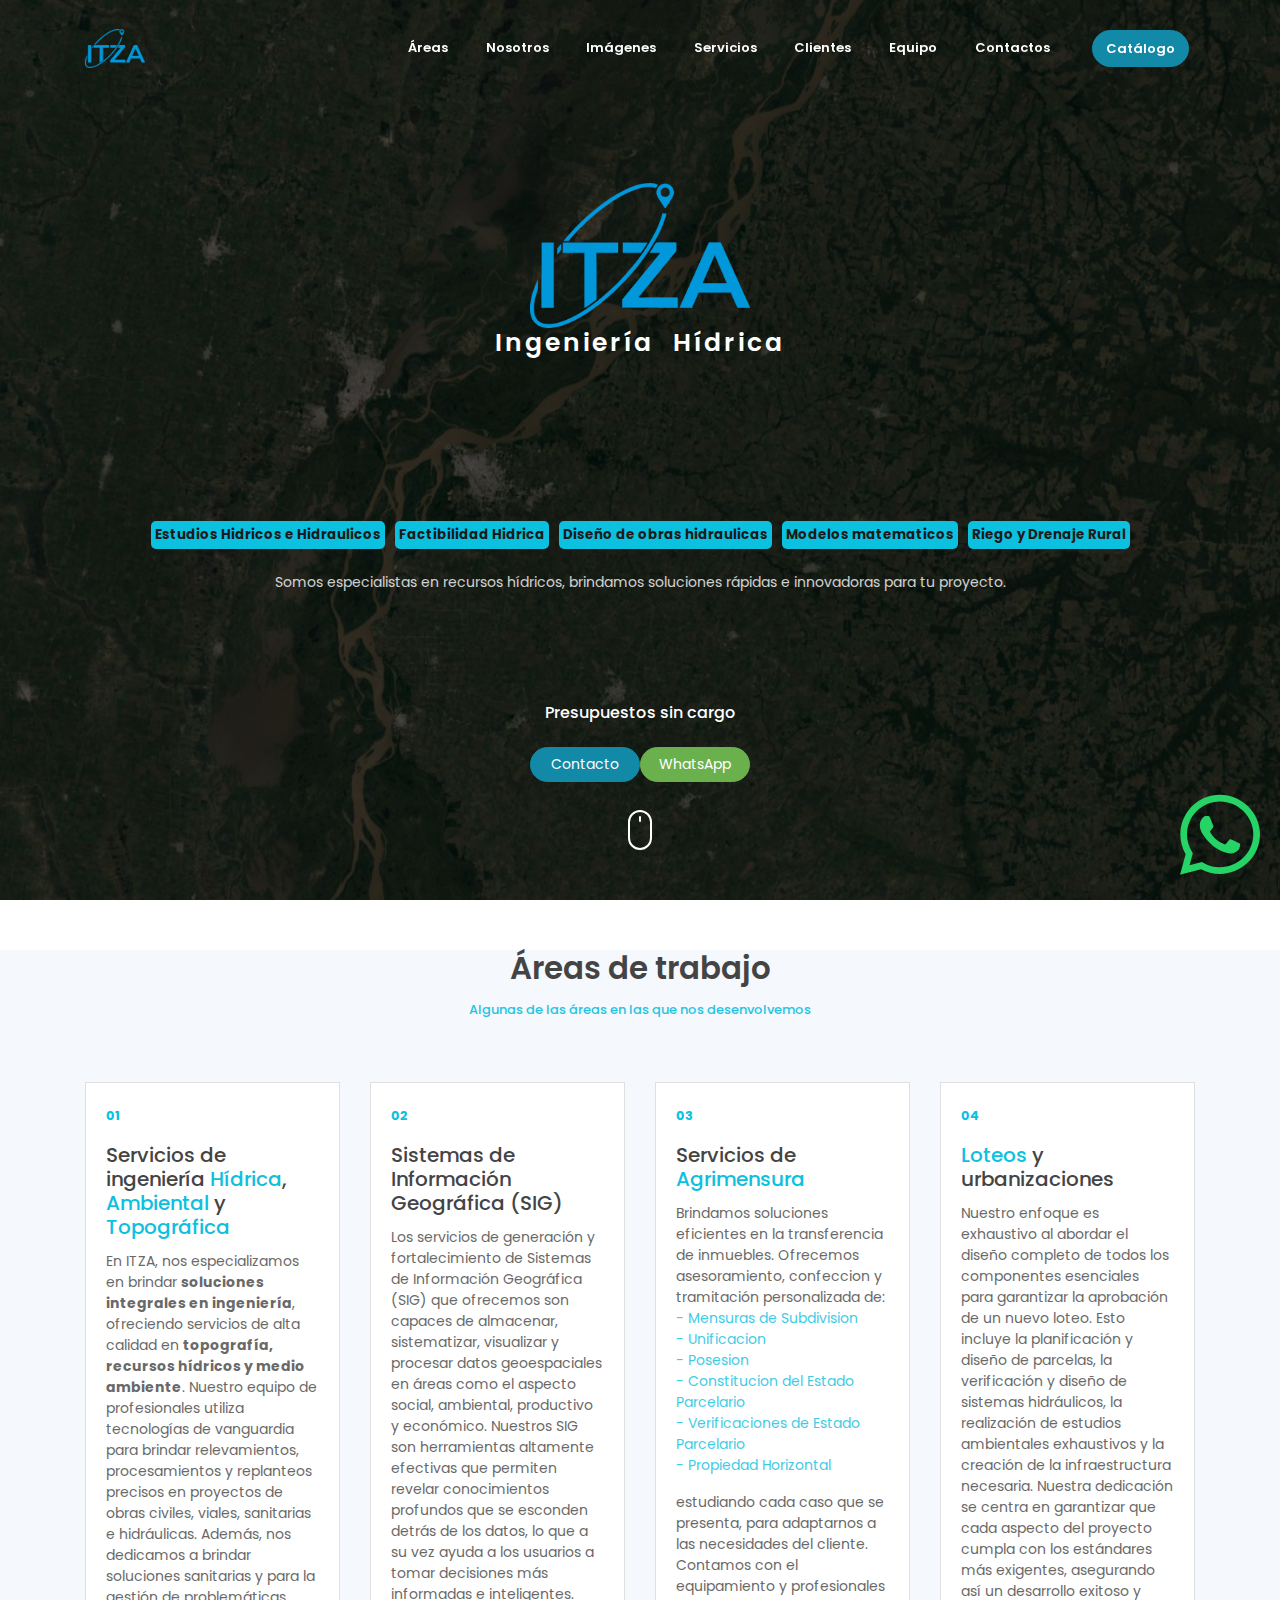
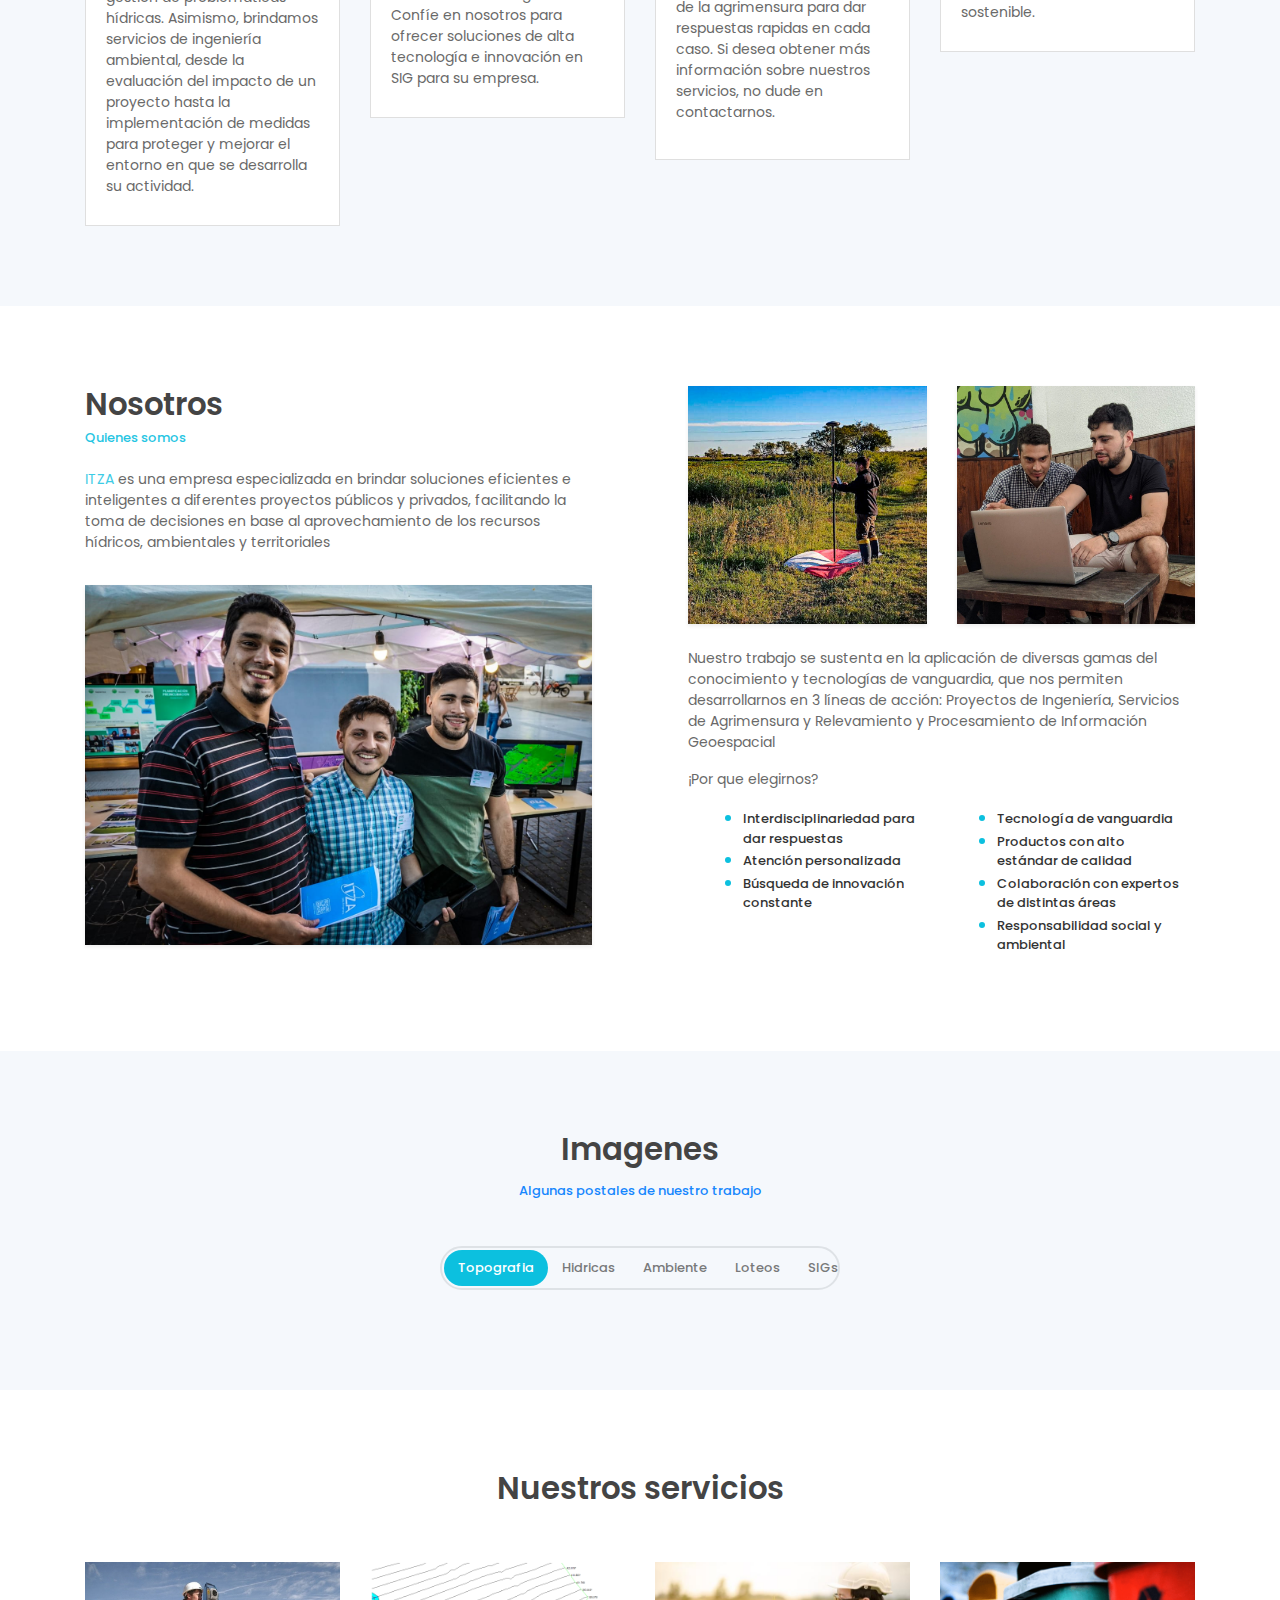
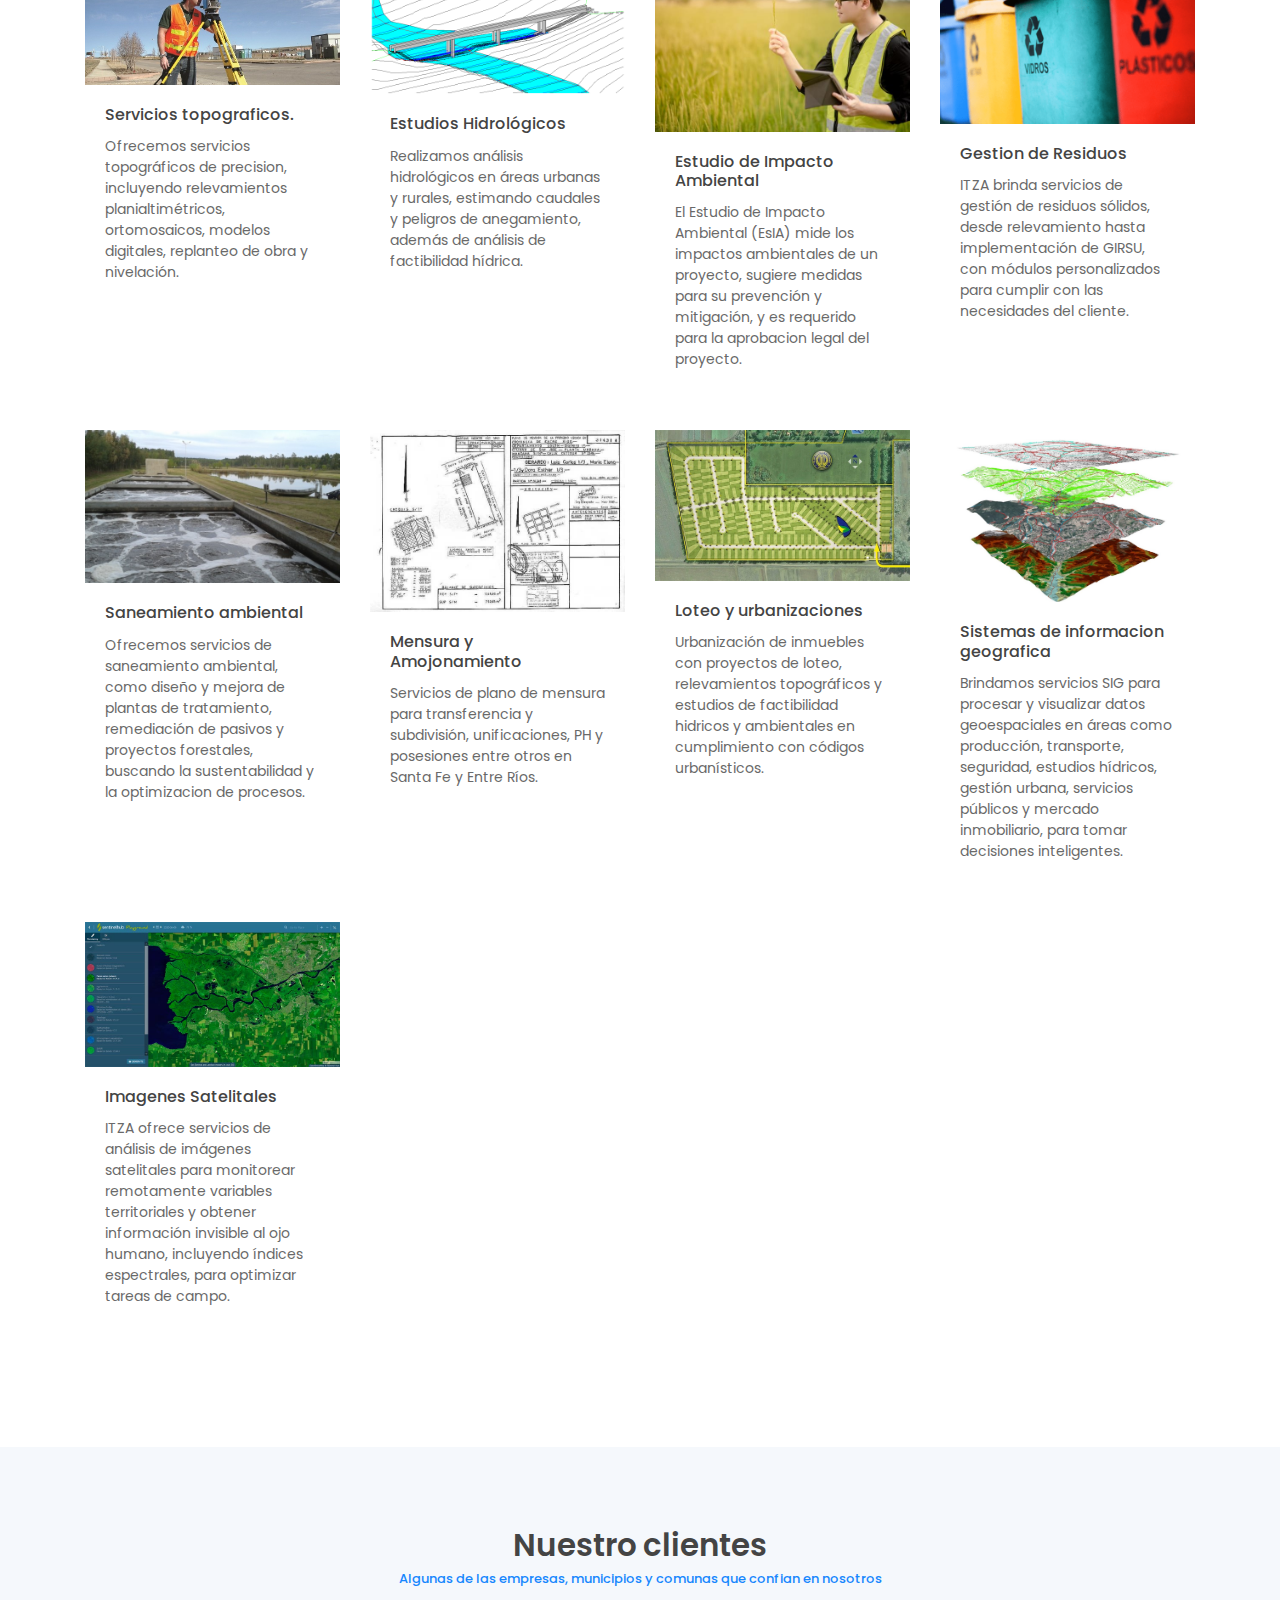
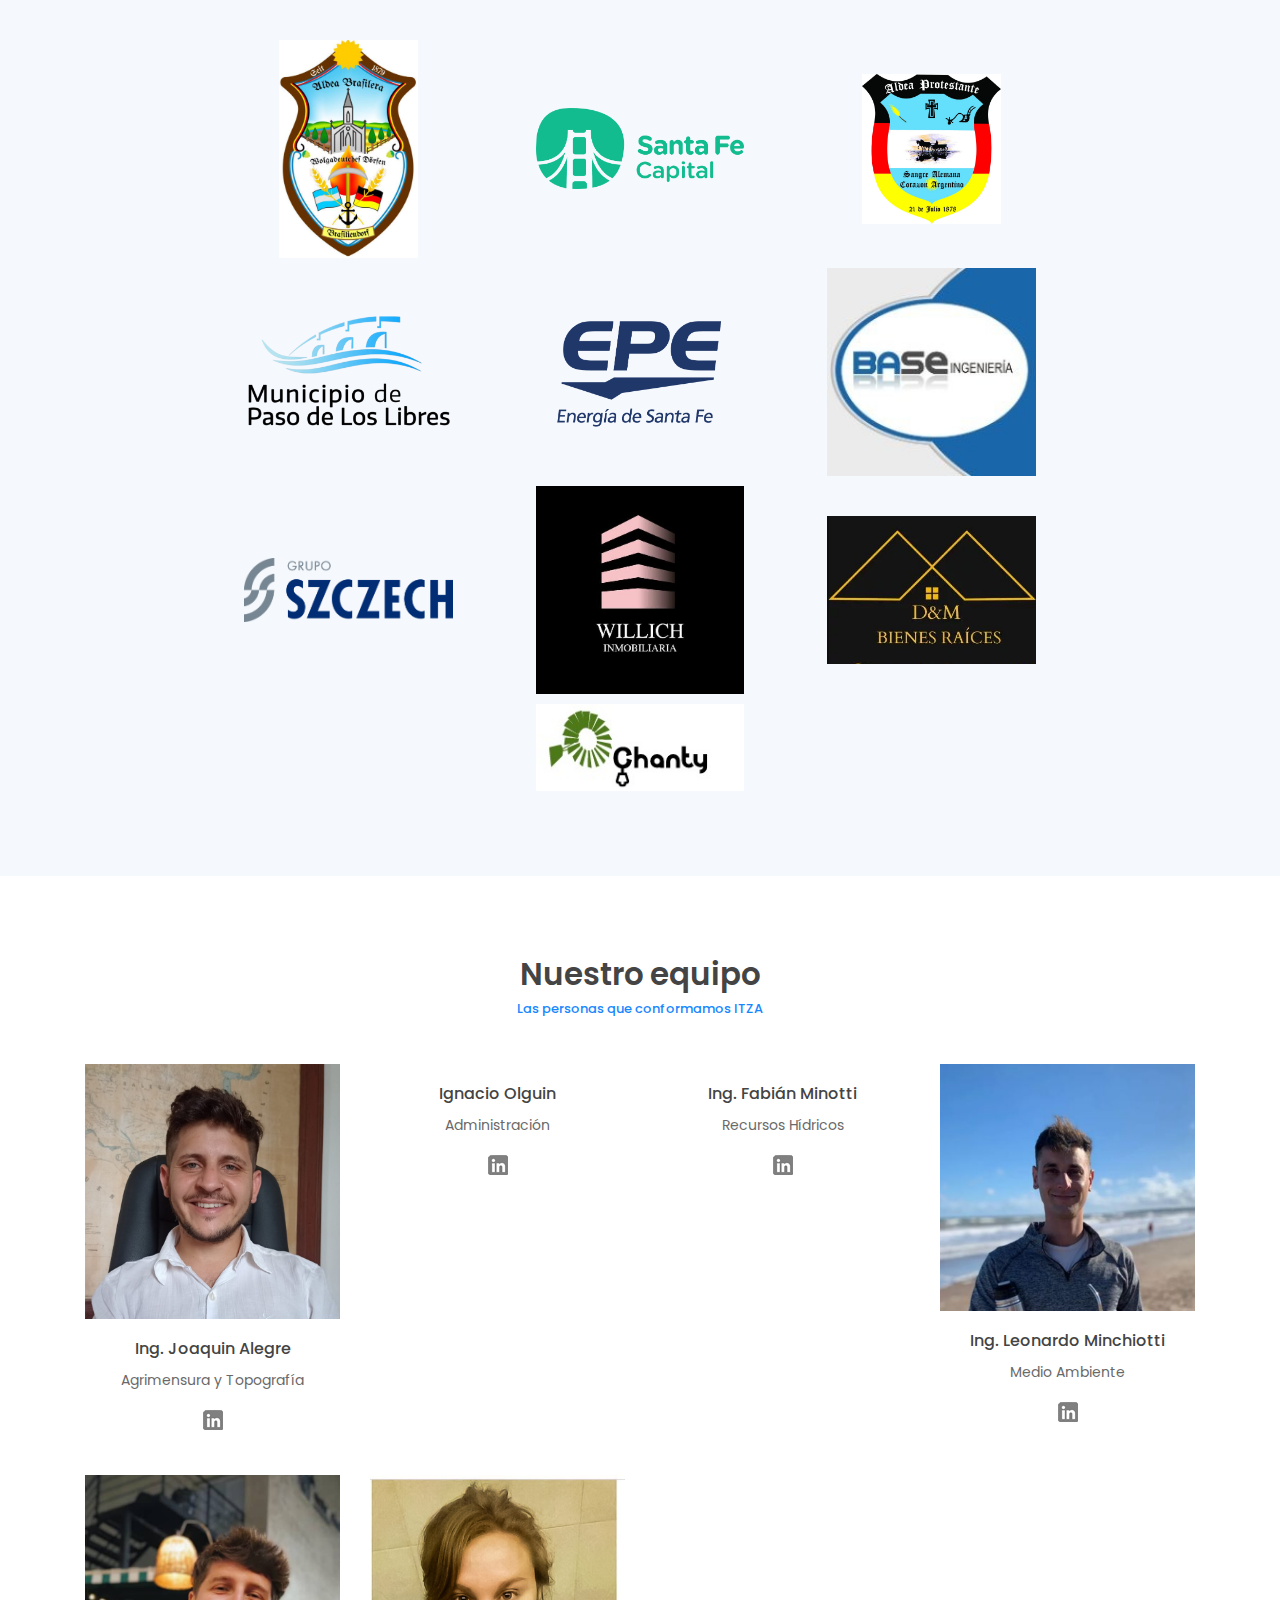
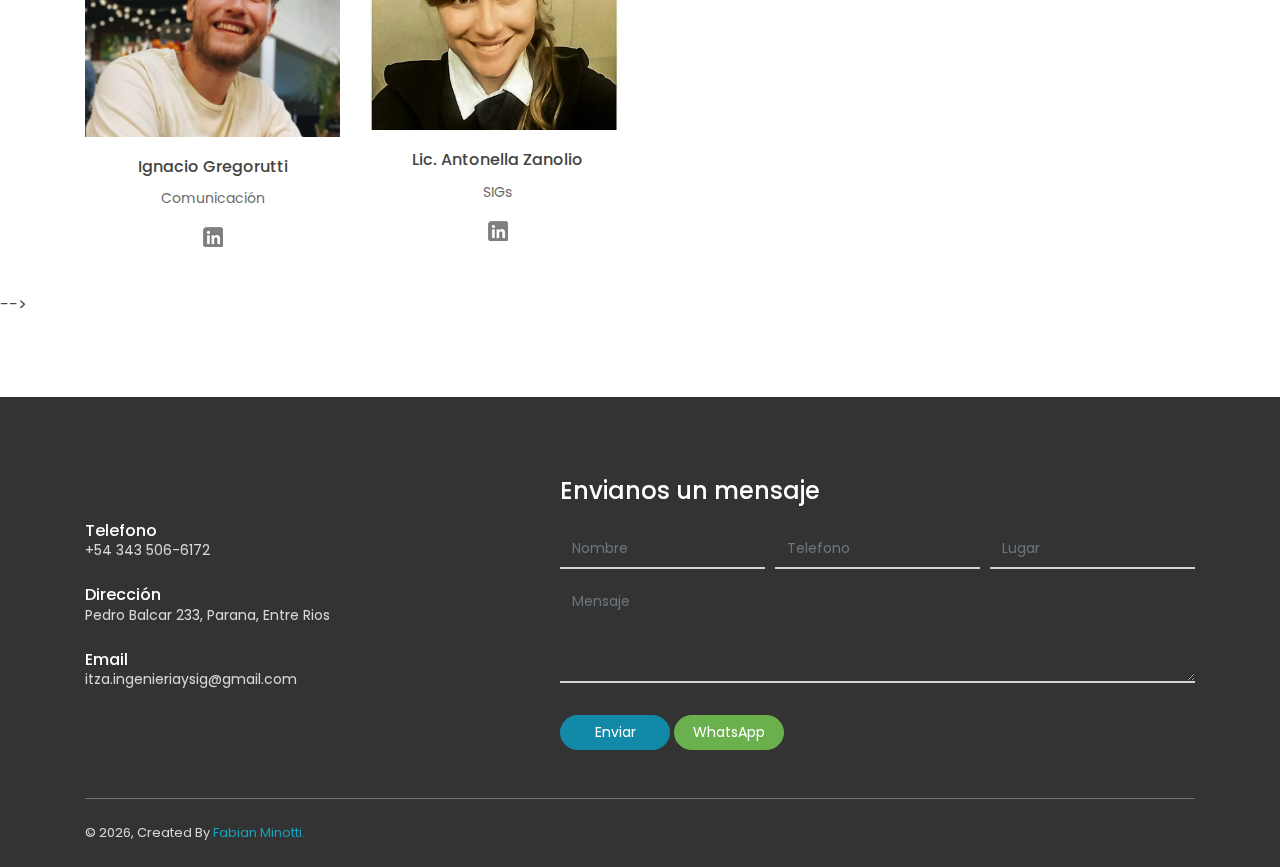
==== public_html/index_2.html @ 855856aa "landings agregadas" ====
<!DOCTYPE html>
<html lang="en">
<head>
    <!-- Google Tag Manager -->
<script>(function(w,d,s,l,i){w[l]=w[l]||[];w[l].push({'gtm.start':
    new Date().getTime(),event:'gtm.js'});var f=d.getElementsByTagName(s)[0],
    j=d.createElement(s),dl=l!='dataLayer'?'&l='+l:'';j.async=true;j.src=
    'https://www.googletagmanager.com/gtm.js?id='+i+dl;f.parentNode.insertBefore(j,f);
    })(window,document,'script','dataLayer','GTM-K4Q99W75');</script>
    <!-- End Google Tag Manager -->
	<meta charset="utf-8">
    <meta name="viewport" content="width=device-width, initial-scale=1, shrink-to-fit=no">
    <meta name="description" content="Start your development with LeadMark landing page.">
    <meta name="author" content="Devcrud">
    <script src="https://kit.fontawesome.com/808781cc1c.js" crossorigin="anonymous"></script>


    <script type="text/javascript">
        function on_load(){
            debugger

        
       var urlActual = window.location.href;

        // Crea un objeto URL con la URL actual
        var url = new URL(urlActual);

        // Obtiene los parámetros de la URL como un objeto
        var parametros = Object.fromEntries(url.searchParams.entries());

        // Muestra los parámetros en la consola
        console.log(parametros);
        var landing = parametros.landing
        console.log(landing);

        var divIRH = document.getElementById("ReplaceHidrica");
        var divAGR = document.getElementById("ReplaceAgrimensura");
        var divAMB = document.getElementById("ReplaceAmbiental");

        switch (landing) {
        case "1":
        var divElement = document.getElementById("ReplaceHidrica");
        divIRH.style.display = "flex";
        divAGR.style.display = "none";
        divAMB.style.display = "none";
            break;
        case "2":
        divIRH.style.display = "none";
        divAGR.style.display = "flex";
        divAMB.style.display = "none";
            break;
        case "3":
        divIRH.style.display = "none";
        divAGR.style.display = "none";
        divAMB.style.display = "flex";
            break;  
        default:
            console.log("No es un día válido");
        }
}

    </script>

    
    <title>ITZA ingenieria</title>
    <!-- font icons -->
    <link rel="stylesheet" href="assets/vendors/themify-icons/css/themify-icons.css">
    <!-- Bootstrap + LeadMark main styles -->
	<link rel="stylesheet" href="assets/css/leadmark.css">
    <style>
        #whatsapp {
                    position: fixed;
                    bottom: 20px;
                    right:20px;
                    }

                    svg {
   width: 80px
   
}
circle {
   fill: #25d366;
}
path {
   fill: #25d366;
}
    </style>
</head>
<body data-spy="scroll" data-target=".navbar" data-offset="40" id="home" onload="on_load()">
<!-- Google Tag Manager (noscript) -->
<noscript><iframe src="https://www.googletagmanager.com/ns.html?id=GTM-K4Q99W75"
    height="0" width="0" style="display:none;visibility:hidden"></iframe></noscript>
    <!-- End Google Tag Manager (noscript) -->
    <!-- page Navigation -->
    <nav class="navbar custom-navbar navbar-expand-md navbar-light fixed-top" data-spy="affix" data-offset-top="10">
        <div class="container">
            <a class="navbar-brand" href="#">
                <img src="assets/imgs/logo.png" alt="">
            </a>
            <button class="navbar-toggler ml-auto" type="button" data-toggle="collapse" data-target="#navbarSupportedContent" aria-controls="navbarSupportedContent" aria-expanded="false" aria-label="Toggle navigation">
                <span class="navbar-toggler-icon"></span>
            </button>
            <div class="collapse navbar-collapse" id="navbarSupportedContent">
                <ul class="navbar-nav ml-auto">                     
                    <li class="nav-item">
                        <a class="nav-link" href="#service">Áreas</a>
                    </li>
                    <li class="nav-item">
                        <a class="nav-link" href="#about">Nosotros</a>
                    </li>
                    <li class="nav-item">
                        <a class="nav-link" href="#portfolio">Imágenes</a>
                    </li>
                    <li class="nav-item">
                        <a class="nav-link" href="#blog">Servicios</a>
                    </li>
                    <li class="nav-item">
                        <a class="nav-link" href="#clients">Clientes</a>
                    </li>
                    <li class="nav-item">
                        <a class="nav-link" href="#team">Equipo</a>
                    </li>
                    <li class="nav-item">
                        <a class="nav-link" href="#contact">Contactos</a>
                    </li>
                    <li class="nav-item">
                        <a href="https://drive.google.com/file/d/13UDuRN5ogLcjHKbOkIQRQIvOkficYBgY/view?usp=share_link" target="_blank" class="ml-4 nav-link btn btn-info btn-sm rounded" style="color:white !important">Catálogo</a>
                    </li>
                </ul>
            </div>
        </div>
    </nav>
    <!-- End Of Second Navigation -->

    <!-- Page Header -->
    <header class="header">
        <div class="overlay" style="display: flex !important;flex-direction: column; justify-content: center;">


<!-- RECUROSOS HIDRICOS -->
<!-- <div id="ReplaceDiscipl" style="height: 65% !important;display: flex !important;flex-direction: column; justify-content: space-around;"></div> -->
                <div id="ReplaceHidrica" style="height: 65% !important;display: flex !important;flex-direction: column; justify-content: space-around;">
                     <div style="min-height:150px ;display: flex !important;flex-direction: column; justify-content: center;"> 

                        <!-- <h1 class="title" style="text-align: center;color:#0CC0DF !important; min-height: 75px; font-size: 100px !important;">ITZA</h1>   -->
                        <img src="assets/imgs/logo.png" alt="" style="width: 220px;text-align: center;margin:auto">
                        <h1 class="subtitle" style="min-height: 25px; font-size: 25px !important;">Ingeniería Hídrica</h1>
                    </div>
                    <div style="padding: 30px;justify-items: center;text-align: center;text-align: center;">                    
                        <div class="tagInicio">Estudios Hidricos e Hidraulicos</div>
                        <div class="tagInicio">Factibilidad Hidrica</div>
                        <div class="tagInicio">Diseño de obras hidraulicas</div>
                        <div class="tagInicio">Modelos matematicos</div>
                        <div class="tagInicio">Riego y Drenaje Rural</div>

                        <p style="max-width: 900px; text-justify:auto;margin-top: 20px;">
                            Somos especialistas en recursos hídricos, brindamos soluciones rápidas e innovadoras para tu proyecto.</p>
                    </div>
                </div>


<!-- AGRIMENSURA  -->
                <div id="ReplaceAgrimensura" style="height: 65% !important;display: none !important;flex-direction: column; justify-content: space-around;">
                    <div style="min-height:150px ;display: flex !important;flex-direction: column; justify-content: center;">
                        <!-- <h1 class="title" style="text-align: center;color:#0CC0DF !important; min-height: 75px; font-size: 100px !important;">ITZA</h1>   -->
                        <img src="assets/imgs/logo.png" alt="" style="width: 220px;text-align: center;margin:auto">
                        <h1 class="subtitle" style="min-height: 25px; font-size: 25px !important;margin-left: 30px !important;margin-right: 30 px !important;">Agrimensura y Topografia</h1>
                    </div>
                    <div style="padding: 30px;justify-items: center;text-align: center;text-align: center;">                    
                        <div class="tagInicio">Mensuras</div>
                        <div class="tagInicio">VEP y REP</div>
                        <div class="tagInicio">Amojonamientos</div>
                        <div class="tagInicio">Relevamientos topograficos</div>
                        <div class="tagInicio">Vuelos con drone</div>
                        <div class="tagInicio">SIG</div>
                        <div class="tagInicio">Loteos</div>


                        <p style="max-width: 900px; text-justify:auto;margin-top: 20px;">                           
Somos especialistas en  agrimensura y topografía con años de experiencia en el sector. Nuestro equipo ofrece soluciones rápidas y accesibles para potenciar sus proyectos.</p>
                    </div>
                </div>


<!-- AMBIENTAL  -->

<div id="ReplaceAmbiental" style="height: 65% !important;display: none !important;flex-direction: column; justify-content: space-around;">
    <div style="min-height:150px ;display: flex !important;flex-direction: column; justify-content: center;">
        <!-- <h1 class="title" style="text-align: center;color:#0CC0DF !important; min-height: 75px; font-size: 100px !important;">ITZA</h1>   -->
        <img src="assets/imgs/logo.png" alt="" style="width: 220px;text-align: center;margin:auto">
        <h1 class="subtitle" style="min-height: 25px; font-size: 25px !important;">Ingeniería Hídrica</h1>
    </div>
    <div style="padding: 30px;justify-items: center;text-align: center;text-align: center;">                    
        <div class="tagInicio">Estudios Hidricos e Hidraulicos</div>
        <div class="tagInicio">Factibilidad Hidrica</div>
        <div class="tagInicio">Diseño de obras hidraulicas</div>
        <div class="tagInicio">Modelos matematicos</div>
        <div class="tagInicio">Riego y Drenaje Rural</div>

        <p style="max-width: 900px; text-justify:auto;margin-top: 20px;">
            Somos especialistas en recursos hídricos, brindamos soluciones rápidas e innovadoras para tu proyecto.</p>
    </div>
</div>


<!-- Botonces de contancto  -->


                <div>
                <div style="display: flex !important; justify-content: center;">
                    <h6> Presupuestos sin cargo</h6>                    
                </div> 
                <div style="display: flex !important; justify-content: center;">
                    <div class="btn btn-info rounded w-md mt-3"> Contacto</div>
                    <div class="btn btn-success rounded w-md mt-3"> WhatsApp</div>
                </div> 
                </div>
                      
        </div>
        
            <!-- FORMULARIO VIEJO -->
            <!-- <form action="https://formspree.io/f/meqbnrvd" method='POST' style="margin: 20px !important;padding: 15px !important;">
              
                <div class="form-group">
                    <label for="nombre">Nombre</label>
                    <input type="text" class="form-control" name='nombre' id="nombre" placeholder="nombre..." style="color:white" required>
                </div>
                <div class="form-group">
                    <label for="email">Email</label>
                    <input type="email" class="form-control" name='email' id="email" placeholder="email..." style="color:white" required>
                </div>
                <div class="form-group">
                    <table>
                        <tr>
                            <td>
                                <label for="telefono">Telefono</label>
                            </td>
                            <td>
                                <label for="lugar">De donde sos?</label>
                            </td>
                        </tr>
                        <tr>
                            <td>
                                <input type="text" class="form-control" name='telefono' id="telefono" placeholder="Telefono..." style="color:white" required>
                            </td>
                            <td>
                                <input type="text" class="form-control" name='lugar' id="lugar" placeholder="Ciudad..." style="color:white" required>
                            </td>
                        </tr>
                    </table>
                    
                </div>              
                <div class="form-group">
                    <label for="exampleTextarea">Mensaje</label>
                    <textarea class="form-control" name='mensaje' id="mensaje" rows="1" style="color:white" required></textarea>
                </div>
                <div class="form-group">
                    <label for="exampleTextarea">Que servicio le interesa?</label>
                    <select name="select">
                        <option value="Mensura">Mensura / Agrimensura</option>
                        <option value="Topografia" >Topografia</option>
                        <option value="Hidraulica">Hidráulica / Hidrologia</option>
                        <option value="Ambienal">Ambiental</option>
                        <option value="Loteos">Loteos</option>
                        <option value="Otro">Otro</option>
                      </select>
                </div>
                <button class="btn btn-primary" type="submit">Enviar</button>
            </form> -->
         
       
        <div class="mouse-icon"><div class="wheel"></div></div>
    </header>
    <!-- End Of Page Header -->

    <!-- Service Section -->
    <section  id="service" class="section pt-0">
        <div class="container">
            <h6 class="section-title text-center" style="margin-top:50px !important ;">Áreas de trabajo</h6>
            <h6 class="section-subtitle text-center mb-5 pb-3 text-info">Algunas de las áreas en las que nos desenvolvemos</h6>

            <div class="row">
                <div class="col-md-3">
                    <div class="card mb-4 mb-md-0">
                        <div class="card-body">
                            <small class="text-info font-weight-bold">01</small>
                            <h5 class="card-title mt-3"> Servicios de ingeniería <span style="color:#0CC0DF">Hídrica</span>, <span style="color:#0CC0DF">Ambiental</span> y <span style="color:#0CC0DF">Topográfica</span><h5>
                            <p class="mb-0">En ITZA, nos especializamos en brindar <b>soluciones integrales en ingeniería</b>, ofreciendo servicios de alta calidad en <b>topografía, recursos hídricos y medio ambiente</b>. Nuestro equipo de profesionales utiliza tecnologías de vanguardia para brindar relevamientos, procesamientos y replanteos precisos en proyectos de obras civiles, viales, sanitarias e hidráulicas. Además, nos dedicamos a brindar soluciones sanitarias y para la gestión de problemáticas hídricas. Asimismo, brindamos servicios de ingeniería ambiental, desde la evaluación del impacto de un proyecto hasta la implementación de medidas para proteger y mejorar el entorno en que se desarrolla su actividad.</p>
                        </div>
                    </div>
                </div>
                <div class="col-md-3">
                    <div class="card mb-4 mb-md-0">
                        <div class="card-body">
                            <small class="text-info font-weight-bold">02</small>
                            <h5 class="card-title mt-3">Sistemas de Información Geográfica (SIG)<h5>
                            <p class="mb-0">Los servicios de generación y fortalecimiento de Sistemas de Información Geográfica (SIG) que ofrecemos son capaces de almacenar, sistematizar, visualizar y procesar datos geoespaciales en áreas como el aspecto social, ambiental, productivo y económico. Nuestros SIG son herramientas altamente efectivas que permiten revelar conocimientos profundos que se esconden detrás de los datos, lo que a su vez ayuda a los usuarios a tomar decisiones más informadas e inteligentes. Confíe en nosotros para ofrecer soluciones de alta tecnología e innovación en SIG para su empresa.</p>
                        </div>
                    </div>
                </div>
                <div class="col-md-3">
                    <div class="card mb-4 mb-md-0">
                        <div class="card-body">
                            <small class="text-info font-weight-bold">03</small>
                            <h5 class="card-title mt-3">Servicios de <span style="color:#0CC0DF">Agrimensura</span><h5>
                            <p class="mb-0">Brindamos soluciones eficientes en la transferencia de inmuebles. Ofrecemos asesoramiento, confeccion y tramitación personalizada de:</p>
                            <p style="color:#0CC0DF">
                                - Mensuras de Subdivision</br>
                                - Unificacion</br>
                                - Posesion</br>
                                - Constitucion del Estado Parcelario</br>
                                - Verificaciones de Estado Parcelario</br>
                                - Propiedad Horizontal</br>
                              
                            </p>
                                <p>estudiando cada caso que se presenta, para adaptarnos a las necesidades del cliente. Contamos con el equipamiento y profesionales de la agrimensura para dar respuestas rapidas en cada caso. Si desea obtener más información sobre nuestros servicios, no dude en contactarnos.</p>
                        </div>
                    </div>
                </div>  
                <div class="col-md-3">
                    <div class="card mb-4 mb-md-0">
                        <div class="card-body">
                            <small class="text-info font-weight-bold">04</small>
                            <h5 class="card-title mt-3"><span style="color:#0CC0DF">Loteos </span> y urbanizaciones<h5>
                            <p class="mb-0">Nuestro enfoque es exhaustivo al abordar el diseño completo de todos los componentes esenciales para garantizar la aprobación de un nuevo loteo. Esto incluye la planificación y diseño de parcelas, la verificación y diseño de sistemas hidráulicos, la realización de estudios ambientales exhaustivos y la creación de la infraestructura necesaria. Nuestra dedicación se centra en garantizar que cada aspecto del proyecto cumpla con los estándares más exigentes, asegurando así un desarrollo exitoso y sostenible.</p>
                        </div>
                    </div>
                </div>  
                            
            </div>
        </div>
    </section>
    <!-- End OF Service Section -->

    <!-- About Section -->
    <section class="section" id="about">
        <div class="container">
            <div class="row justify-content-between">
                <div class="col-md-6 pr-md-5 mb-4 mb-md-0">
                    <h6 class="section-title mb-0">Nosotros</h6>
                    <h6 class="section-subtitle mb-4 text-info">Quienes somos</h6>
                    <p ><span style="color:#0CC0DF">ITZA</span> es una empresa especializada en brindar soluciones eficientes e inteligentes a diferentes proyectos públicos y privados, facilitando la toma de decisiones en base al aprovechamiento de los recursos hídricos, ambientales y territoriales</p>
                    <img src="assets/imgs/about.jpg" alt="" class="w-100 mt-3 shadow-sm">
                </div>
                <div class="col-md-6 pl-md-5">
                    <div class="row">
                        <div class="col-6">
                            <img src="assets/imgs/nosotros2.jpeg" alt="" class="w-100 shadow-sm">
                        </div>
                        <div class="col-6">
                            <img src="assets/imgs/nosotros3.jpeg" alt="" class="w-100 shadow-sm">
                        </div>
                        <div class="col-12 mt-4">
                            <p>Nuestro trabajo se sustenta en la aplicación de diversas gamas del conocimiento y tecnologías de vanguardia, que nos permiten desarrollarnos en 3 líneas de acción: Proyectos de Ingeniería, Servicios de Agrimensura y Relevamiento y Procesamiento de Información Geoespacial</p>
                            <p>¡Por que elegirnos?</p>
                            <div class="container">
                                <div class="row">
                                  <div class="col-md-6">
                                    <ul>
                                      <li class="text-info" ><p class="section-subtitle text-dark">Interdisciplinariedad para dar respuestas</p></li>
                                      <li class="text-info" ><p class="section-subtitle text-dark">Atención personalizada</li>
                                      <li class="text-info" ><p class="section-subtitle text-dark">Búsqueda de innovación constante</li>
                                    </ul>
                                  </div>
                                  <div class="col-md-6">
                                    <ul>
                                      <li class="text-info" ><p class="section-subtitle text-dark">Tecnología de vanguardia</p></li>
                                      <li class="text-info" ><p class="section-subtitle text-dark">Productos con alto estándar de calidad</p></li>
                                      <li class="text-info" ><p class="section-subtitle text-dark">Colaboración con expertos de distintas áreas</p></li>
                                      <li class="text-info" ><p class="section-subtitle text-dark">Responsabilidad social y ambiental</p></li>
                                    </ul>
                                  </div>
                                </div>
                              </div>
                        </div>
                    </div>
                </div>
            </div>              
        </div>
    </section>
    <!-- End OF About Section -->

    <!-- Portfolio Section -->
    <section id="portfolio" class="section portfolio-section">
        <div class="container">
            <h6 class="section-title text-center">Imagenes</h6>
            <h6 class="section-subtitle mb-5 text-center">Algunas postales de nuestro trabajo</h6>
            <div class="filters" >
                <a href="#" data-filter=".topo" class="active" >
                    Topografia
                </a>
                <a href="#" data-filter=".irh">
                    Hidricas
                </a>
                <a href="#" data-filter=".amb">
                    Ambiente
                </a>
                <a href="#" data-filter=".loteo">
                    Loteos
                </a>
                <a href="#" data-filter=".sig">
                    SIGs
                </a>
            </div>
            <div class="portfolio-container"> 
                <div class="col-md-6 col-lg-4 loteo topo">
                    <div class="portfolio-item">
                        <img src="assets/imgs/galery/IMG_20210702_174510.jpg" class="img-fluid" alt="Download free bootstrap 4 admin dashboard, free boootstrap 4 templates">
                        <div class="content-holder">
                            <a class="img-popup" href="assets/imgs/galery/IMG_20210702_174510.jpg"></a>
                            <div class="text-holder">
                                <h6 class="title">Relevamiento GPS</h6>
                                <p class="subtitle">Generacion de nube de puntos de un predio en Paso de los Libres, Corrientes</p>
                            </div>
                        </div>   
                    </div>             
                </div>
                <div class="col-md-6 col-lg-4 loteo  sig">
                    <div class="portfolio-item">
                        <img src="assets/imgs/galery/-5037754827710507769_121.jpg" class="img-fluid" alt="Download free bootstrap 4 admin dashboard, free boootstrap 4 templates">
                        <div class="content-holder">
                            <a class="img-popup" href="assets/imgs/galery/-5037754827710507769_121.jpg"></a>
                            <div class="text-holder">
                                <h6 class="title">Capacitaciones en SIGs</h6>
                                <p class="subtitle">Capacitacion de personal de la comuna de Aldea Brasilera en el uso de SIGs</p>
                            </div>
                        </div> 
                    </div>                         
                </div>
                <div class="col-md-6 col-lg-4 sig topo">
                    <div class="portfolio-item">
                        <img src="assets/imgs/galery/-5037754827710507759_121.jpg" class="img-fluid" alt="Download free bootstrap 4 admin dashboard, free boootstrap 4 templates">                         
                        <div class="content-holder">
                            <a class="img-popup" href="assets/imgs/galery/-5037754827710507759_121.jpg"></a>
                            <div class="text-holder">
                                <h6 class="title">SIGs</h6>
                                <p class="subtitle">Capacitacion de personal de la comuna de Aldea Brasilera en el uso de SIGs</p>
                            </div>
                        </div>    
                    </div>              
                </div> 
                <div class="col-md-6 col-lg-4 loteo topo">
                    <div class="portfolio-item">
                        <img src="assets/imgs/galery/-5055498170833939313_121.jpg" class="img-fluid" alt="Download free bootstrap 4 admin dashboard, free boootstrap 4 templates">
                        <div class="content-holder">
                            <a class="img-popup" href="assets/imgs/galery/-5055498170833939313_121.jpg"></a>
                            <div class="text-holder">
                                <h6 class="title">Ortofotos</h6>
                                <p class="subtitle">Ortofoto generada mediante vuelos de Dron</p>
                            </div>
                        </div>
                    </div>                                                     
                </div>

                <div class="col-md-6 col-lg-4 topo"> 
                    <div class="portfolio-item">
                        <img src="assets/imgs/galery/-5181411008336472800_121.jpg" class="img-fluid" alt="Download free bootstrap 4 admin dashboard, free boootstrap 4 templates">                               
                        <div class="content-holder">
                            <a class="img-popup" href="assets/imgs/galery/-5181411008336472800_121.jpg"></a>
                            <div class="text-holder">
                                <h6 class="title">Relevamientos topográficos</h6>
                                <p class="subtitle"></p>
                            </div>
                        </div>
                    </div>                                                       
                </div> 
                <div class="col-md-6 col-lg-4 loteo topo sig">
                    <div class="portfolio-item">
                        <img src="assets/imgs/galery/IMG-20230131-WA0035 (1).jpg" class="img-fluid" alt="Download free bootstrap 4 admin dashboard, free boootstrap 4 templates">  
                       <div class="content-holder">
                            <a class="img-popup" href="assets/imgs/galery/IMG-20230131-WA0035 (1).jpg"></a>
                            <div class="text-holder">
                                <h6 class="title">Vuelos de Dron</h6>
                            </div>
                        </div>
                    </div>                                                     
                </div>
                <div class="col-md-6 col-lg-4  topo">
                    <div class="portfolio-item">
                        <img src="assets/imgs/galery/IMG_20210731_124915.jpg" class="img-fluid" alt="Download free bootstrap 4 admin dashboard, free boootstrap 4 templates">       
                       <div class="content-holder">
                            <a class="img-popup" href="assets/imgs/galery/IMG_20210731_124915.jpg"></a>
                            <div class="text-holder">
                                <h6 class="title">Relevamientos de campo</h6>
                            </div>
                        </div>
                    </div>                                                       
                </div> 
                <div class="col-md-6 col-lg-4 irh topo"> 
                    <div class="portfolio-item">
                        <img src="assets/imgs/galery/alc.PNG" class="img-fluid" alt="Download free bootstrap 4 admin dashboard, free boootstrap 4 templates">            
                        <div class="content-holder">
                            <a class="img-popup" href="assets/imgs/galery/alc.PNG"></a>
                            <div class="text-holder">
                                <h6 class="title">Diseño de desagües urbanos</h6>
                                <p class="subtitle">Desagües urbanos de urbanizacion en Paso de Los Libre, Corrientes</p>
                            </div>
                        </div>
                    </div>
                            
                </div> 
                <div class="col-md-6 col-lg-4 irh ">
                    <div class="portfolio-item">
                        <img src="assets/imgs/galery/per.PNG" class="img-fluid" alt="Download free bootstrap 4 admin dashboard, free boootstrap 4 templates">                        
                        <div class="content-holder">
                            <a class="img-popup" href="assets/imgs/galery/per.PNG"></a>
                            <div class="text-holder">
                                <h6 class="title">Modelado hidraulico</h6>
                                <p class="subtitle">Perfil hidraulico de un desagüe  por conductos</p>
                            </div>
                        </div> 
                    </div>
                </div> 
                <div class="col-md-6 col-lg-4 irh amb">
                    <div class="portfolio-item">
                        <img src="assets/imgs/galery/epanet.PNG" class="img-fluid" alt="Download free bootstrap 4 admin dashboard, free boootstrap 4 templates">  
                        <div class="content-holder">
                            <a class="img-popup" href="assets/imgs/galery/epanet.PNG"></a>
                            <div class="text-holder">
                                <h6 class="title">Modelado de redes de distribucion de agua</h6>
                                <p class="subtitle">Modelado de presiones y caudales de provision de agua potable</p>
                            </div>
                        </div>
                    </div>                                                     
                </div> 
                <div class="col-md-6 col-lg-4 amb">
                    <div class="portfolio-item">
                        <img src="assets/imgs/galery/Compartido desde Lightroom mobile.jpg" class="img-fluid" alt="Download free bootstrap 4 admin dashboard, free boootstrap 4 templates">   
                        <div class="content-holder">
                            <a class="img-popup" href="assets/imgs/galery/Compartido desde Lightroom mobile.jpg"></a>
                            <div class="text-holder">
                                <h6 class="title">Estudios de Impacto Ambiental</h6>
                                <p class="subtitle"></p>
                            </div>
                        </div>
                    </div>                                                    
                </div> 
                <div class="col-md-6 col-lg-4 amb">
                    <div class="portfolio-item">
                        <img src="assets/imgs/galery/Compartido desde Lightroom mobile(1).jpg" class="img-fluid" alt="Download free bootstrap 4 admin dashboard, free boootstrap 4 templates">                      
                        <div class="content-holder">
                            <a class="img-popup" href="assets/imgs/galery/Compartido desde Lightroom mobile(1).jpg"></a>
                            <div class="text-holder">
                                <h6 class="title">Estudios de Impacto Ambiental</h6>
                                <p class="subtitle"></p>
                            </div>
                        </div>
                    </div>  
                                                                      
                </div> 
                <div class="col-md-6 col-lg-4 loteo irh">
                    <div class="portfolio-item">
                        <img src="assets/imgs/galery/IMG_20230331_131342_824.jpg" class="img-fluid" alt="Download free bootstrap 4 admin dashboard, free boootstrap 4 templates">                      
                        <div class="content-holder">
                            <a class="img-popup" href="assets/imgs/galery/IMG_20230331_131342_824.jpg"></a>
                            <div class="text-holder">
                                <h6 class="title">Diseño de alcantarillas</h6>
                                <p class="subtitle"></p>
                            </div>
                        </div>
                    </div>  
                                                                      
                </div> 
                <div class="col-md-6 col-lg-4 loteo">
                    <div class="portfolio-item">
                        <img src="assets/imgs/galery/IMG_20221001_101448_146.jpg" class="img-fluid" alt="Download free bootstrap 4 admin dashboard, free boootstrap 4 templates">                      
                        <div class="content-holder">
                            <a class="img-popup" href="assets/imgs/galery/IMG_20221001_101448_146.jpg"></a>
                            <div class="text-holder">
                                <h6 class="title">Diseño de Loteos</h6>
                                <p class="subtitle"></p>
                            </div>
                        </div>
                    </div>  
                                                                      
                </div> 
            </div>   
        </div>            
    </section>
    <!-- End of portfolio section -->

    <!-- Blog Section -->
    <section class="section" id="blog">
        <div class="container">
            <h6 class="section-title mb-0 text-center">Nuestros servicios</h6>
            <h6 class="section-subtitle mb-5 text-center"></h6>

            <div class="row">
                <div class="col-md-3">
                    <div class="card-serv border-0 mb-4">
                        <img src="assets/imgs/Estacion-total-GPS.jpg" alt="" class="card-img-top w-100">
                        <div class="card-body">                         
                            <h6 class="card-title">Servicios topograficos.</h6>
                            <p>Ofrecemos servicios topográficos de precision, incluyendo relevamientos planialtimétricos, ortomosaicos, modelos digitales, replanteo de obra y nivelación.</p>
                            <!-- <a href="javascript:void(0)" class="small text-muted">Go To The Article</a> -->
                        </div>
                    </div>
                </div>
                <div class="col-md-3">
                    <div class="card-serv border-0 mb-4">
                        <img src="assets/imgs/EG197-HIDRO-08.png" alt="" class="card-img-top w-100">
                        <div class="card-body">                         
                            <h6 class="card-title"> Estudios Hidrológicos</h5>
                            <p>Realizamos análisis hidrológicos en áreas urbanas y rurales, estimando caudales y peligros de anegamiento, además de análisis de factibilidad hídrica.</p>
                            <!-- <a href="javascript:void(0)" class="small text-muted">Go To The Article</a> -->
                        </div>
                    </div>
                </div>
                <div class="col-md-3">
                    <div class="card-serv border-0 mb-4">
                        <img src="assets/imgs/como_hacer_un_estudio_de_impacto_ambiental_ejemplo_sencillo_2076_3_600.jpg" alt="" class="card-img-top w-100">
                        <div class="card-body">                         
                            <h6 class="card-title">Estudio de Impacto Ambiental</h6>
                            <p>El Estudio de Impacto Ambiental (EsIA) mide los impactos ambientales de un proyecto, sugiere medidas para su prevención y mitigación, y es requerido para la aprobacion legal del proyecto.</p>
                            <!-- <a href="javascript:void(0)" class="small text-muted">Go To The Article</a> -->
                        </div>
                    </div>
                </div>
                <div class="col-md-3">
                    <div class="card-serv border-0 mb-4">
                        <img src="assets/imgs/contenedores-de-reciclaje.png" alt="" class="card-img-top w-100">
                        <div class="card-body">                         
                            <h6 class="card-title">Gestion de Residuos</h6>
                            <p>ITZA brinda servicios de gestión de residuos sólidos, desde relevamiento hasta implementación de GIRSU, con módulos personalizados para cumplir con las necesidades del cliente.</p>
                            <!-- <a href="javascript:void(0)" class="small text-muted">Go To The Article</a> -->
                        </div>
                    </div>
                </div>
                <div class="col-md-3">
                    <div class="card-serv border-0 mb-4">
                        <img src="assets/imgs/Efluentes2.jpg" alt="" class="card-img-top w-100">
                        <div class="card-body">                         
                            <h6 class="card-title">Saneamiento ambiental</h6>
                            <p>Ofrecemos servicios de saneamiento ambiental, como diseño y mejora de plantas de tratamiento, remediación de pasivos y proyectos forestales, buscando la sustentabilidad y la optimizacion de procesos.</p>
                            <!-- <a href="javascript:void(0)" class="small text-muted">Go To The Article</a> -->
                        </div>
                    </div>
                </div>
                <div class="col-md-3">
                    <div class="card-serv border-0 mb-4">
                        <img src="assets/imgs/mensura.jpg" alt="" class="card-img-top w-100">
                        <div class="card-body">                         
                            <h6 class="card-title">Mensura y Amojonamiento</h6>
                            <p>Servicios de plano de mensura para transferencia y subdivisión, unificaciones, PH y posesiones entre otros en Santa Fe y Entre Ríos.</p>
                            <!-- <a href="javascript:void(0)" class="small text-muted">Go To The Article</a> -->
                        </div>
                    </div>
                </div>
                <div class="col-md-3">
                    <div class="card-serv border-0 mb-4">
                        <img src="assets/imgs/brisanovain2.jpg" alt="" class="card-img-top w-100">
                        <div class="card-body">                         
                            <h6 class="card-title">Loteo y urbanizaciones</h6>
                            <p>Urbanización de inmuebles con proyectos de loteo, relevamientos topográficos y estudios de factibilidad hidricos y ambientales en cumplimiento con códigos urbanísticos.</p>
                            <!-- <a href="javascript:void(0)" class="small text-muted">Go To The Article</a> -->
                        </div>
                    </div>
                </div>
                <div class="col-md-3">
                    <div class="card-serv border-0 mb-4">
                        <img src="assets/imgs/Capas-de-información-de-un-SIG.jpg" alt="" class="card-img-top w-100">
                        <div class="card-body">                         
                            <h6 class="card-title">Sistemas de informacion geografica</h6>
                            <p>Brindamos servicios SIG para procesar y visualizar datos geoespaciales en áreas como producción, transporte, seguridad, estudios hídricos, gestión urbana, servicios públicos y mercado inmobiliario, para tomar decisiones inteligentes.</p>
                            <!-- <a href="javascript:void(0)" class="small text-muted">Go To The Article</a> -->
                        </div>
                    </div>
                </div>
                <div class="col-md-3">
                    <div class="card-serv border-0 mb-4">
                        <img src="assets/imgs/Setinel-Playground.jpg" alt="" class="card-img-top w-100">
                        <div class="card-body">                         
                            <h6 class="card-title">Imagenes Satelitales</h6>
                            <p>ITZA ofrece servicios de análisis de imágenes satelitales para monitorear remotamente variables territoriales y obtener información invisible al ojo humano, incluyendo índices espectrales, para optimizar tareas de campo.</p>
                            <!-- <a href="javascript:void(0)" class="small text-muted">Go To The Article</a> -->
                        </div>
                    </div>
                </div>
                
            </div>
        </div>
    </section>
    <!-- End of Blog Section -->




  <!-- Testmonial Section -->
  <section class="section" id="clients">
    <div class="container" style="text-align: center !important;">
    
        <h6 class="section-title text-center mb-0">Nuestro clientes</h6>
        <h6 class="section-subtitle mb-5 text-center">Algunas de las empresas, municipios y comunas que confian en nosotros</h6>
        <!-- <div class="row"> -->
        <!-- <div class="col-md-3"> -->
            <div class=" border-0 w-25 " style="display: inline-block !important; margin: 5px !important;">
                <img src="assets/imgs/aldea.png" alt="" class="card-img-top w-50">                
            </div >
            <div class="w-25" style="display: inline-block !important; ; margin: 5px !important">
                <img src="assets/imgs/santa fe.png" alt="" class="card-img-top w-75">                
            </div>
            <div class=" w-25" style="display: inline-block !important; ; margin: 5px !important">
                <img src="assets/imgs/protestante.jpg" alt="" class="card-img-top w-50">                
            </div>  
            <div class="w-25" style="display: inline-block !important; ; margin: 5px !important">
                <img src="assets/imgs/paso.png" alt="" class="card-img-top w-75">                
            </div>
            <div class="w-25" style="display: inline-block !important; ; margin: 5px !important">
                <img src="assets/imgs/logo-epe-empresa.png" alt="" class="card-img-top w-75">                
            </div>
            <div class="w-25" style="display: inline-block !important; ; margin: 5px !important">
                <img src="assets/imgs/base.jpg" alt="" class="card-img-top w-75">                
            </div>
                      
            <div class=" w-25" style="display: inline-block !important; ; margin: 5px !important">
                <img src="assets/imgs/Szczech.png" alt="" class="card-img-top w-75">                
            </div>

            <div class=" w-25" style="display: inline-block !important; ; margin: 5px !important;">
                <img src="assets/imgs/willich.jpg" alt="" class="card-img-top w-75">                
            </div>

            
            <div class=" w-25" style="display: inline-block !important; ; margin: 5px !important">
                <img src="assets/imgs/DM.png" alt="" class="card-img-top w-75">                
            </div>

            
            
            <div class=" w-25" style="display: inline-block !important; ; margin: 5px !important">
                <img src="assets/imgs/Chanty.jpeg" alt="" class="card-img-top w-75">                
            </div>
        <!-- </div> -->
        
    <!-- </div>   -->
    </div>
</section>
<!-- End of Testmonial Section -->






    <!-- Testmonial Section -->
    <section class="section" id="team">
        <div class="container">
        
            <h6 class="section-title text-center mb-0">Nuestro equipo</h6>
            <h6 class="section-subtitle mb-5 text-center">Las personas que conformamos ITZA</h6>
            <div class="row">
            <div class="col-md-3">
                <div class="card-team border-0 mb-4">
                    <img src="assets/imgs/joaco.png" alt="" class="card-img-top w-100">
                    <div class="card-body" style=" text-align: center !important">                         
                        <h6 class="card-title" style="text-align: center !important; width: 100% !important;"> Ing. Joaquin Alegre</h5>
                        <p style="text-align: center !important; width: 100% !important;">Agrimensura y Topografía</p>
                        <a href="https://www.linkedin.com/in/joaquin-alegre-346420a4/" target="_blank"> <img src="assets/imgs/linkedin.png"  alt=""></a>
                        <!-- <a href="javascript:void(0)" class="small text-muted">Go To The Article</a> -->
                    </div>
                </div>
            </div>
            <div class="col-md-3">
                <div class="card-team border-0 mb-4">
                    <img src="assets/imgs/nacho.png" alt="" class="card-img-top w-100">
                    <div class="card-body"  style=" text-align: center !important">                         
                        <h6 class="card-title" style="text-align: center !important; width: 100% !important;"> Ignacio Olguin</h5>
                        <p style="text-align: center !important; width: 100% !important;">Administración</p>
                        <a href="https://www.linkedin.com/in/juan-ignacio-olguin-11916b202/" target="_blank"> <img src="assets/imgs/linkedin.png"  alt=""></a>

                        <!-- <a href="javascript:void(0)" class="small text-muted">Go To The Article</a> -->
                    </div>
                </div>
            </div>
            <div class="col-md-3">
                <div class="card-team border-0 mb-4">
                    <img src="assets/imgs/mino.png" alt="" class="card-img-top w-100">
                    <div class="card-body"  style=" text-align: center !important">                         
                        <h6 class="card-title" style="text-align: center !important; width: 100% !important;"> Ing. Fabián Minotti</h5>
                        <p style="text-align: center !important; width: 100% !important;">Recursos Hídricos</p>
                        <a href="https://www.linkedin.com/in/fabianminotti/" target="_blank"> <img src="assets/imgs/linkedin.png"  alt=""></a>

                        <!-- <a href="javascript:void(0)" class="small text-muted">Go To The Article</a> -->
                    </div>
                </div>
            </div>
            <div class="col-md-3">
                <div class="card-team border-0 mb-4">
                    <img src="assets/imgs/leo.png" alt="" class="card-img-top w-100">
                    <div class="card-body"  style=" text-align: center !important">                         
                        <h6 class="card-title" style="text-align: center !important; width: 100% !important;"> Ing. Leonardo Minchiotti</h5>
                        <p style="text-align: center !important; width: 100% !important;">Medio Ambiente</p>
                        <a href="https://www.linkedin.com/in/leonardo-luis-minchiotti/" target="_blank"> <img src="assets/imgs/linkedin.png"  alt=""></a>

                        <!-- <a href="javascript:void(0)" class="small text-muted">Go To The Article</a> -->
                    </div>
                </div>
            </div>
            <div class="col-md-3">
                <div class="card-team border-0 mb-4">
                    <img src="assets/imgs/nachi.png" alt="" class="card-img-top w-100">
                    <div class="card-body"  style=" text-align: center !important">                         
                        <h6 class="card-title" style="text-align: center !important; width: 100% !important;">Ignacio Gregorutti</h5>
                        <p style="text-align: center !important; width: 100% !important;">Comunicación</p>
                        <a href="https://www.linkedin.com/in/ignaciogregorutti/" target="_blank"> <img src="assets/imgs/linkedin.png"  alt=""></a>

                        <!-- <a href="javascript:void(0)" class="small text-muted">Go To The Article</a> -->
                    </div>
                </div>
            </div>
            <div class="col-md-3">
                <div class="card-team border-0 mb-4">
                    <img src="assets/imgs/anto.jpeg" alt="" class="card-img-top w-100">
                    <div class="card-body"  style=" text-align: center !important">                         
                        <h6 class="card-title" style="text-align: center !important; width: 100% !important;">Lic. Antonella Zanolio</h5>
                        <p style="text-align: center !important; width: 100% !important;">SIGs</p>
                        <a href="" target="_blank"> <img src="assets/imgs/linkedin.png"  alt=""></a>

                        <!-- <a href="javascript:void(0)" class="small text-muted">Go To The Article</a> -->
                    </div>
                </div>
            </div>
            <!-- <div class="col-md-3">
                <div class="card-team border-0 mb-4">
                    <img src="assets/imgs/rebe.jpeg" alt="" class="card-img-top w-100">
                    <div class="card-body"  style=" text-align: center !important">                         
                        <h6 class="card-title" style="text-align: center !important; width: 100% !important;">Rebeca Rodriguez</h5>
                        <p style="text-align: center !important; width: 100% !important;">SIGs</p>
                        <a href="" target="_blank"> <img src="assets/imgs/linkedin.png"  alt=""></a>

                        <!-- <a href="javascript:void(0)" class="small text-muted">Go To The Article</a> -->
                    </div>
                </div>
                
            </div> -->
        </div>
        </div>  
        </div>
    </section>
    <!-- End of Testmonial Section -->

    <!-- Contact Section -->
    <section id="contact" class="section has-img-bg pb-0">
        <div class="container">
            <div class="row align-items-center">
                <div class="col-md-5 my-3">
                    <h6 class="mb-0">Telefono</h6>
                    <p class="mb-4">+54 343 506-6172</p>

                    <h6 class="mb-0">Dirección</h6>
                    <p class="mb-4">Pedro Balcar 233, Parana, Entre Rios</p>

                    <h6 class="mb-0">Email</h6>
                    <p class="mb-0">itza.ingenieriaysig@gmail.com</p>
                    <p></p>
                </div>
                <div class="col-md-7">
                    <form action="https://formspree.io/f/mpzvzkwn" method='POST'>
                        <h4 class="mb-4">Envianos un mensaje</h4>
                        <div class="form-row">
                            <div class="form-group col-sm-4">
                                <input type="text" class="form-control text-white rounded-0 bg-transparent" name="name" placeholder="Nombre" required>
                            </div>
                            <div class="form-group col-sm-4">
                                <input type="text" class="form-control text-white rounded-0 bg-transparent" name="telefono" placeholder="Telefono" required>
                            </div>
                            <div class="form-group col-sm-4">
                                <input type="text" class="form-control text-white rounded-0 bg-transparent" name="Lugar" placeholder="Lugar" required>
                            </div>
                            <div class="form-group col-12">
                                <textarea name="message" id="" cols="30" rows="4" class="form-control text-white rounded-0 bg-transparent" placeholder="Mensaje" required></textarea>

                            </div>
                            <div class="form-group col-12 mb-0">
                                <button type="submit" class="btn btn-info rounded w-md mt-3" >Enviar</button>
                                <a href="https://api.whatsapp.com/send/?phone=5493435066172&text=Hola,%20me%20comunico%20para%20saber%20mas%20acerca%20de%20los%20servicios%20de%20ITZA"  target="_blank"><div  class="btn btn-success rounded w-md mt-3" >WhatsApp</div></a>
                            </div>                          
                        </div>                          
                    </form>
                </div>
            </div>
            <!-- Page Footer -->
            <footer class="mt-5 py-4 border-top border-secondary">
                <p class="mb-0 small">&copy; <script>document.write(new Date().getFullYear())</script>, Created By <a href="https://www.linkedin.com/in/fabianminotti" target="_blank">Fabian Minotti.</a> </p>     
            </footer>
            <!-- End of Page Footer -->  
        </div>
    </section>
	<div id="whatsapp" class="Whatsapp">
        <a href="https://api.whatsapp.com/send/?phone=5493435066172&text=Hola,%20me%20comunico%20para%20saber%20mas%20acerca%20de%20los%20servicios%20de%20ITZA" target="_blank">
          <svg aria-hidden="true" focusable="false" data-prefix="fab" data-icon="whatsapp" class="svg-inline--fa fa-whatsapp fa-w-14" role="img" xmlns="http://www.w3.org/2000/svg" viewBox="0 0 448 512"><path fill="currentColor" d="M380.9 97.1C339 55.1 283.2 32 223.9 32c-122.4 0-222 99.6-222 222 0 39.1 10.2 77.3 29.6 111L0 480l117.7-30.9c32.4 17.7 68.9 27 106.1 27h.1c122.3 0 224.1-99.6 224.1-222 0-59.3-25.2-115-67.1-157zm-157 341.6c-33.2 0-65.7-8.9-94-25.7l-6.7-4-69.8 18.3L72 359.2l-4.4-7c-18.5-29.4-28.2-63.3-28.2-98.2 0-101.7 82.8-184.5 184.6-184.5 49.3 0 95.6 19.2 130.4 54.1 34.8 34.9 56.2 81.2 56.1 130.5 0 101.8-84.9 184.6-186.6 184.6zm101.2-138.2c-5.5-2.8-32.8-16.2-37.9-18-5.1-1.9-8.8-2.8-12.5 2.8-3.7 5.6-14.3 18-17.6 21.8-3.2 3.7-6.5 4.2-12 1.4-32.6-16.3-54-29.1-75.5-66-5.7-9.8 5.7-9.1 16.3-30.3 1.8-3.7.9-6.9-.5-9.7-1.4-2.8-12.5-30.1-17.1-41.2-4.5-10.8-9.1-9.3-12.5-9.5-3.2-.2-6.9-.2-10.6-.2-3.7 0-9.7 1.4-14.8 6.9-5.1 5.6-19.4 19-19.4 46.3 0 27.3 19.9 53.7 22.6 57.4 2.8 3.7 39.1 59.7 94.8 83.8 35.2 15.2 49 16.5 66.6 13.9 10.7-1.6 32.8-13.4 37.4-26.4 4.6-13 4.6-24.1 3.2-26.4-1.3-2.5-5-3.9-10.5-6.6z"></path></svg>
        </a>
     </div>
	<!-- core  -->
    <script src="assets/vendors/jquery/jquery-3.4.1.js"></script>
    <script src="assets/vendors/bootstrap/bootstrap.bundle.js"></script>

    <!-- bootstrap 3 affix -->
	<script src="assets/vendors/bootstrap/bootstrap.affix.js"></script>

    <!-- Isotope -->
    <script src="assets/vendors/isotope/isotope.pkgd.js"></script>

    <!-- LeadMark js -->
    <script src="assets/js/leadmark.js"></script>

    <div style="display: none"><a href="https://www.contadorvisitasgratis.com" ><img src="https://counter2.optistats.ovh/private/contadorvisitasgratis.php?c=h4dq6rg3y9nhtw71ymjsrwng9z8tktbg" border="0"></a></div>

</body>
</html>
---- public_html/assets/vendors/themify-icons/css/themify-icons.css ----
@font-face {
	font-family: 'themify';
	src:url("../fonts/themify.eot?-fvbane");
	src:url("../fonts/themify.eot?#iefix-fvbane") format("embedded-opentype"),
		url("../fonts/themify.woff?-fvbane") format("woff"),
		url("../fonts/themify.ttf?-fvbane") format("truetype"),
		url("../fonts/themify.svg?-fvbane#themify") format("svg");
	font-weight: normal;
	font-style: normal;
}

[class^="ti-"], [class*=" ti-"] {
	font-family: 'themify';
	speak: none;
	font-style: normal;
	font-weight: normal;
	font-variant: normal;
	text-transform: none;
	line-height: 1;

	/* Better Font Rendering =========== */
	-webkit-font-smoothing: antialiased;
	-moz-osx-font-smoothing: grayscale;
}

.ti-wand:before {
	content: "\e600";
}
.ti-volume:before {
	content: "\e601";
}
.ti-user:before {
	content: "\e602";
}
.ti-unlock:before {
	content: "\e603";
}
.ti-unlink:before {
	content: "\e604";
}
.ti-trash:before {
	content: "\e605";
}
.ti-thought:before {
	content: "\e606";
}
.ti-target:before {
	content: "\e607";
}
.ti-tag:before {
	content: "\e608";
}
.ti-tablet:before {
	content: "\e609";
}
.ti-star:before {
	content: "\e60a";
}
.ti-spray:before {
	content: "\e60b";
}
.ti-signal:before {
	content: "\e60c";
}
.ti-shopping-cart:before {
	content: "\e60d";
}
.ti-shopping-cart-full:before {
	content: "\e60e";
}
.ti-settings:before {
	content: "\e60f";
}
.ti-search:before {
	content: "\e610";
}
.ti-zoom-in:before {
	content: "\e611";
}
.ti-zoom-out:before {
	content: "\e612";
}
.ti-cut:before {
	content: "\e613";
}
.ti-ruler:before {
	content: "\e614";
}
.ti-ruler-pencil:before {
	content: "\e615";
}
.ti-ruler-alt:before {
	content: "\e616";
}
.ti-bookmark:before {
	content: "\e617";
}
.ti-bookmark-alt:before {
	content: "\e618";
}
.ti-reload:before {
	content: "\e619";
}
.ti-plus:before {
	content: "\e61a";
}
.ti-pin:before {
	content: "\e61b";
}
.ti-pencil:before {
	content: "\e61c";
}
.ti-pencil-alt:before {
	content: "\e61d";
}
.ti-paint-roller:before {
	content: "\e61e";
}
.ti-paint-bucket:before {
	content: "\e61f";
}
.ti-na:before {
	content: "\e620";
}
.ti-mobile:before {
	content: "\e621";
}
.ti-minus:before {
	content: "\e622";
}
.ti-medall:before {
	content: "\e623";
}
.ti-medall-alt:before {
	content: "\e624";
}
.ti-marker:before {
	content: "\e625";
}
.ti-marker-alt:before {
	content: "\e626";
}
.ti-arrow-up:before {
	content: "\e627";
}
.ti-arrow-right:before {
	content: "\e628";
}
.ti-arrow-left:before {
	content: "\e629";
}
.ti-arrow-down:before {
	content: "\e62a";
}
.ti-lock:before {
	content: "\e62b";
}
.ti-location-arrow:before {
	content: "\e62c";
}
.ti-link:before {
	content: "\e62d";
}
.ti-layout:before {
	content: "\e62e";
}
.ti-layers:before {
	content: "\e62f";
}
.ti-layers-alt:before {
	content: "\e630";
}
.ti-key:before {
	content: "\e631";
}
.ti-import:before {
	content: "\e632";
}
.ti-image:before {
	content: "\e633";
}
.ti-heart:before {
	content: "\e634";
}
.ti-heart-broken:before {
	content: "\e635";
}
.ti-hand-stop:before {
	content: "\e636";
}
.ti-hand-open:before {
	content: "\e637";
}
.ti-hand-drag:before {
	content: "\e638";
}
.ti-folder:before {
	content: "\e639";
}
.ti-flag:before {
	content: "\e63a";
}
.ti-flag-alt:before {
	content: "\e63b";
}
.ti-flag-alt-2:before {
	content: "\e63c";
}
.ti-eye:before {
	content: "\e63d";
}
.ti-export:before {
	content: "\e63e";
}
.ti-exchange-vertical:before {
	content: "\e63f";
}
.ti-desktop:before {
	content: "\e640";
}
.ti-cup:before {
	content: "\e641";
}
.ti-crown:before {
	content: "\e642";
}
.ti-comments:before {
	content: "\e643";
}
.ti-comment:before {
	content: "\e644";
}
.ti-comment-alt:before {
	content: "\e645";
}
.ti-close:before {
	content: "\e646";
}
.ti-clip:before {
	content: "\e647";
}
.ti-angle-up:before {
	content: "\e648";
}
.ti-angle-right:before {
	content: "\e649";
}
.ti-angle-left:before {
	content: "\e64a";
}
.ti-angle-down:before {
	content: "\e64b";
}
.ti-check:before {
	content: "\e64c";
}
.ti-check-box:before {
	content: "\e64d";
}
.ti-camera:before {
	content: "\e64e";
}
.ti-announcement:before {
	content: "\e64f";
}
.ti-brush:before {
	content: "\e650";
}
.ti-briefcase:before {
	content: "\e651";
}
.ti-bolt:before {
	content: "\e652";
}
.ti-bolt-alt:before {
	content: "\e653";
}
.ti-blackboard:before {
	content: "\e654";
}
.ti-bag:before {
	content: "\e655";
}
.ti-move:before {
	content: "\e656";
}
.ti-arrows-vertical:before {
	content: "\e657";
}
.ti-arrows-horizontal:before {
	content: "\e658";
}
.ti-fullscreen:before {
	content: "\e659";
}
.ti-arrow-top-right:before {
	content: "\e65a";
}
.ti-arrow-top-left:before {
	content: "\e65b";
}
.ti-arrow-circle-up:before {
	content: "\e65c";
}
.ti-arrow-circle-right:before {
	content: "\e65d";
}
.ti-arrow-circle-left:before {
	content: "\e65e";
}
.ti-arrow-circle-down:before {
	content: "\e65f";
}
.ti-angle-double-up:before {
	content: "\e660";
}
.ti-angle-double-right:before {
	content: "\e661";
}
.ti-angle-double-left:before {
	content: "\e662";
}
.ti-angle-double-down:before {
	content: "\e663";
}
.ti-zip:before {
	content: "\e664";
}
.ti-world:before {
	content: "\e665";
}
.ti-wheelchair:before {
	content: "\e666";
}
.ti-view-list:before {
	content: "\e667";
}
.ti-view-list-alt:before {
	content: "\e668";
}
.ti-view-grid:before {
	content: "\e669";
}
.ti-uppercase:before {
	content: "\e66a";
}
.ti-upload:before {
	content: "\e66b";
}
.ti-underline:before {
	content: "\e66c";
}
.ti-truck:before {
	content: "\e66d";
}
.ti-timer:before {
	content: "\e66e";
}
.ti-ticket:before {
	content: "\e66f";
}
.ti-thumb-up:before {
	content: "\e670";
}
.ti-thumb-down:before {
	content: "\e671";
}
.ti-text:before {
	content: "\e672";
}
.ti-stats-up:before {
	content: "\e673";
}
.ti-stats-down:before {
	content: "\e674";
}
.ti-split-v:before {
	content: "\e675";
}
.ti-split-h:before {
	content: "\e676";
}
.ti-smallcap:before {
	content: "\e677";
}
.ti-shine:before {
	content: "\e678";
}
.ti-shift-right:before {
	content: "\e679";
}
.ti-shift-left:before {
	content: "\e67a";
}
.ti-shield:before {
	content: "\e67b";
}
.ti-notepad:before {
	content: "\e67c";
}
.ti-server:before {
	content: "\e67d";
}
.ti-quote-right:before {
	content: "\e67e";
}
.ti-quote-left:before {
	content: "\e67f";
}
.ti-pulse:before {
	content: "\e680";
}
.ti-printer:before {
	content: "\e681";
}
.ti-power-off:before {
	content: "\e682";
}
.ti-plug:before {
	content: "\e683";
}
.ti-pie-chart:before {
	content: "\e684";
}
.ti-paragraph:before {
	content: "\e685";
}
.ti-panel:before {
	content: "\e686";
}
.ti-package:before {
	content: "\e687";
}
.ti-music:before {
	content: "\e688";
}
.ti-music-alt:before {
	content: "\e689";
}
.ti-mouse:before {
	content: "\e68a";
}
.ti-mouse-alt:before {
	content: "\e68b";
}
.ti-money:before {
	content: "\e68c";
}
.ti-microphone:before {
	content: "\e68d";
}
.ti-menu:before {
	content: "\e68e";
}
.ti-menu-alt:before {
	content: "\e68f";
}
.ti-map:before {
	content: "\e690";
}
.ti-map-alt:before {
	content: "\e691";
}
.ti-loop:before {
	content: "\e692";
}
.ti-location-pin:before {
	content: "\e693";
}
.ti-list:before {
	content: "\e694";
}
.ti-light-bulb:before {
	content: "\e695";
}
.ti-Italic:before {
	content: "\e696";
}
.ti-info:before {
	content: "\e697";
}
.ti-infinite:before {
	content: "\e698";
}
.ti-id-badge:before {
	content: "\e699";
}
.ti-hummer:before {
	content: "\e69a";
}
.ti-home:before {
	content: "\e69b";
}
.ti-help:before {
	content: "\e69c";
}
.ti-headphone:before {
	content: "\e69d";
}
.ti-harddrives:before {
	content: "\e69e";
}
.ti-harddrive:before {
	content: "\e69f";
}
.ti-gift:before {
	content: "\e6a0";
}
.ti-game:before {
	content: "\e6a1";
}
.ti-filter:before {
	content: "\e6a2";
}
.ti-files:before {
	content: "\e6a3";
}
.ti-file:before {
	content: "\e6a4";
}
.ti-eraser:before {
	content: "\e6a5";
}
.ti-envelope:before {
	content: "\e6a6";
}
.ti-download:before {
	content: "\e6a7";
}
.ti-direction:before {
	content: "\e6a8";
}
.ti-direction-alt:before {
	content: "\e6a9";
}
.ti-dashboard:before {
	content: "\e6aa";
}
.ti-control-stop:before {
	content: "\e6ab";
}
.ti-control-shuffle:before {
	content: "\e6ac";
}
.ti-control-play:before {
	content: "\e6ad";
}
.ti-control-pause:before {
	content: "\e6ae";
}
.ti-control-forward:before {
	content: "\e6af";
}
.ti-control-backward:before {
	content: "\e6b0";
}
.ti-cloud:before {
	content: "\e6b1";
}
.ti-cloud-up:before {
	content: "\e6b2";
}
.ti-cloud-down:before {
	content: "\e6b3";
}
.ti-clipboard:before {
	content: "\e6b4";
}
.ti-car:before {
	content: "\e6b5";
}
.ti-calendar:before {
	content: "\e6b6";
}
.ti-book:before {
	content: "\e6b7";
}
.ti-bell:before {
	content: "\e6b8";
}
.ti-basketball:before {
	content: "\e6b9";
}
.ti-bar-chart:before {
	content: "\e6ba";
}
.ti-bar-chart-alt:before {
	content: "\e6bb";
}
.ti-back-right:before {
	content: "\e6bc";
}
.ti-back-left:before {
	content: "\e6bd";
}
.ti-arrows-corner:before {
	content: "\e6be";
}
.ti-archive:before {
	content: "\e6bf";
}
.ti-anchor:before {
	content: "\e6c0";
}
.ti-align-right:before {
	content: "\e6c1";
}
.ti-align-left:before {
	content: "\e6c2";
}
.ti-align-justify:before {
	content: "\e6c3";
}
.ti-align-center:before {
	content: "\e6c4";
}
.ti-alert:before {
	content: "\e6c5";
}
.ti-alarm-clock:before {
	content: "\e6c6";
}
.ti-agenda:before {
	content: "\e6c7";
}
.ti-write:before {
	content: "\e6c8";
}
.ti-window:before {
	content: "\e6c9";
}
.ti-widgetized:before {
	content: "\e6ca";
}
.ti-widget:before {
	content: "\e6cb";
}
.ti-widget-alt:before {
	content: "\e6cc";
}
.ti-wallet:before {
	content: "\e6cd";
}
.ti-video-clapper:before {
	content: "\e6ce";
}
.ti-video-camera:before {
	content: "\e6cf";
}
.ti-vector:before {
	content: "\e6d0";
}
.ti-themify-logo:before {
	content: "\e6d1";
}
.ti-themify-favicon:before {
	content: "\e6d2";
}
.ti-themify-favicon-alt:before {
	content: "\e6d3";
}
.ti-support:before {
	content: "\e6d4";
}
.ti-stamp:before {
	content: "\e6d5";
}
.ti-split-v-alt:before {
	content: "\e6d6";
}
.ti-slice:before {
	content: "\e6d7";
}
.ti-shortcode:before {
	content: "\e6d8";
}
.ti-shift-right-alt:before {
	content: "\e6d9";
}
.ti-shift-left-alt:before {
	content: "\e6da";
}
.ti-ruler-alt-2:before {
	content: "\e6db";
}
.ti-receipt:before {
	content: "\e6dc";
}
.ti-pin2:before {
	content: "\e6dd";
}
.ti-pin-alt:before {
	content: "\e6de";
}
.ti-pencil-alt2:before {
	content: "\e6df";
}
.ti-palette:before {
	content: "\e6e0";
}
.ti-more:before {
	content: "\e6e1";
}
.ti-more-alt:before {
	content: "\e6e2";
}
.ti-microphone-alt:before {
	content: "\e6e3";
}
.ti-magnet:before {
	content: "\e6e4";
}
.ti-line-double:before {
	content: "\e6e5";
}
.ti-line-dotted:before {
	content: "\e6e6";
}
.ti-line-dashed:before {
	content: "\e6e7";
}
.ti-layout-width-full:before {
	content: "\e6e8";
}
.ti-layout-width-default:before {
	content: "\e6e9";
}
.ti-layout-width-default-alt:before {
	content: "\e6ea";
}
.ti-layout-tab:before {
	content: "\e6eb";
}
.ti-layout-tab-window:before {
	content: "\e6ec";
}
.ti-layout-tab-v:before {
	content: "\e6ed";
}
.ti-layout-tab-min:before {
	content: "\e6ee";
}
.ti-layout-slider:before {
	content: "\e6ef";
}
.ti-layout-slider-alt:before {
	content: "\e6f0";
}
.ti-layout-sidebar-right:before {
	content: "\e6f1";
}
.ti-layout-sidebar-none:before {
	content: "\e6f2";
}
.ti-layout-sidebar-left:before {
	content: "\e6f3";
}
.ti-layout-placeholder:before {
	content: "\e6f4";
}
.ti-layout-menu:before {
	content: "\e6f5";
}
.ti-layout-menu-v:before {
	content: "\e6f6";
}
.ti-layout-menu-separated:before {
	content: "\e6f7";
}
.ti-layout-menu-full:before {
	content: "\e6f8";
}
.ti-layout-media-right-alt:before {
	content: "\e6f9";
}
.ti-layout-media-right:before {
	content: "\e6fa";
}
.ti-layout-media-overlay:before {
	content: "\e6fb";
}
.ti-layout-media-overlay-alt:before {
	content: "\e6fc";
}
.ti-layout-media-overlay-alt-2:before {
	content: "\e6fd";
}
.ti-layout-media-left-alt:before {
	content: "\e6fe";
}
.ti-layout-media-left:before {
	content: "\e6ff";
}
.ti-layout-media-center-alt:before {
	content: "\e700";
}
.ti-layout-media-center:before {
	content: "\e701";
}
.ti-layout-list-thumb:before {
	content: "\e702";
}
.ti-layout-list-thumb-alt:before {
	content: "\e703";
}
.ti-layout-list-post:before {
	content: "\e704";
}
.ti-layout-list-large-image:before {
	content: "\e705";
}
.ti-layout-line-solid:before {
	content: "\e706";
}
.ti-layout-grid4:before {
	content: "\e707";
}
.ti-layout-grid3:before {
	content: "\e708";
}
.ti-layout-grid2:before {
	content: "\e709";
}
.ti-layout-grid2-thumb:before {
	content: "\e70a";
}
.ti-layout-cta-right:before {
	content: "\e70b";
}
.ti-layout-cta-left:before {
	content: "\e70c";
}
.ti-layout-cta-center:before {
	content: "\e70d";
}
.ti-layout-cta-btn-right:before {
	content: "\e70e";
}
.ti-layout-cta-btn-left:before {
	content: "\e70f";
}
.ti-layout-column4:before {
	content: "\e710";
}
.ti-layout-column3:before {
	content: "\e711";
}
.ti-layout-column2:before {
	content: "\e712";
}
.ti-layout-accordion-separated:before {
	content: "\e713";
}
.ti-layout-accordion-merged:before {
	content: "\e714";
}
.ti-layout-accordion-list:before {
	content: "\e715";
}
.ti-ink-pen:before {
	content: "\e716";
}
.ti-info-alt:before {
	content: "\e717";
}
.ti-help-alt:before {
	content: "\e718";
}
.ti-headphone-alt:before {
	content: "\e719";
}
.ti-hand-point-up:before {
	content: "\e71a";
}
.ti-hand-point-right:before {
	content: "\e71b";
}
.ti-hand-point-left:before {
	content: "\e71c";
}
.ti-hand-point-down:before {
	content: "\e71d";
}
.ti-gallery:before {
	content: "\e71e";
}
.ti-face-smile:before {
	content: "\e71f";
}
.ti-face-sad:before {
	content: "\e720";
}
.ti-credit-card:before {
	content: "\e721";
}
.ti-control-skip-forward:before {
	content: "\e722";
}
.ti-control-skip-backward:before {
	content: "\e723";
}
.ti-control-record:before {
	content: "\e724";
}
.ti-control-eject:before {
	content: "\e725";
}
.ti-comments-smiley:before {
	content: "\e726";
}
.ti-brush-alt:before {
	content: "\e727";
}
.ti-youtube:before {
	content: "\e728";
}
.ti-vimeo:before {
	content: "\e729";
}
.ti-twitter:before {
	content: "\e72a";
}
.ti-time:before {
	content: "\e72b";
}
.ti-tumblr:before {
	content: "\e72c";
}
.ti-skype:before {
	content: "\e72d";
}
.ti-share:before {
	content: "\e72e";
}
.ti-share-alt:before {
	content: "\e72f";
}
.ti-rocket:before {
	content: "\e730";
}
.ti-pinterest:before {
	content: "\e731";
}
.ti-new-window:before {
	content: "\e732";
}
.ti-microsoft:before {
	content: "\e733";
}
.ti-list-ol:before {
	content: "\e734";
}
.ti-linkedin:before {
	content: "\e735";
}
.ti-layout-sidebar-2:before {
	content: "\e736";
}
.ti-layout-grid4-alt:before {
	content: "\e737";
}
.ti-layout-grid3-alt:before {
	content: "\e738";
}
.ti-layout-grid2-alt:before {
	content: "\e739";
}
.ti-layout-column4-alt:before {
	content: "\e73a";
}
.ti-layout-column3-alt:before {
	content: "\e73b";
}
.ti-layout-column2-alt:before {
	content: "\e73c";
}
.ti-instagram:before {
	content: "\e73d";
}
.ti-google:before {
	content: "\e73e";
}
.ti-github:before {
	content: "\e73f";
}
.ti-flickr:before {
	content: "\e740";
}
.ti-facebook:before {
	content: "\e741";
}
.ti-dropbox:before {
	content: "\e742";
}
.ti-dribbble:before {
	content: "\e743";
}
.ti-apple:before {
	content: "\e744";
}
.ti-android:before {
	content: "\e745";
}
.ti-save:before {
	content: "\e746";
}
.ti-save-alt:before {
	content: "\e747";
}
.ti-yahoo:before {
	content: "\e748";
}
.ti-wordpress:before {
	content: "\e749";
}
.ti-vimeo-alt:before {
	content: "\e74a";
}
.ti-twitter-alt:before {
	content: "\e74b";
}
.ti-tumblr-alt:before {
	content: "\e74c";
}
.ti-trello:before {
	content: "\e74d";
}
.ti-stack-overflow:before {
	content: "\e74e";
}
.ti-soundcloud:before {
	content: "\e74f";
}
.ti-sharethis:before {
	content: "\e750";
}
.ti-sharethis-alt:before {
	content: "\e751";
}
.ti-reddit:before {
	content: "\e752";
}
.ti-pinterest-alt:before {
	content: "\e753";
}
.ti-microsoft-alt:before {
	content: "\e754";
}
.ti-linux:before {
	content: "\e755";
}
.ti-jsfiddle:before {
	content: "\e756";
}
.ti-joomla:before {
	content: "\e757";
}
.ti-html5:before {
	content: "\e758";
}
.ti-flickr-alt:before {
	content: "\e759";
}
.ti-email:before {
	content: "\e75a";
}
.ti-drupal:before {
	content: "\e75b";
}
.ti-dropbox-alt:before {
	content: "\e75c";
}
.ti-css3:before {
	content: "\e75d";
}
.ti-rss:before {
	content: "\e75e";
}
.ti-rss-alt:before {
	content: "\e75f";
}
---- public_html/assets/css/leadmark.css ----
@charset "UTF-8";
/*!
=========================================================
* LeadMark Landing page
=========================================================

* Copyright: 2019 DevCRUD (https://devcrud.com)
* Licensed: (https://devcrud.com/licenses)
* Coded by www.devcrud.com

=========================================================

* The above copyright notice and this permission notice shall be included in all copies or substantial portions of the Software.
*/
@import url("https://fonts.googleapis.com/css?family=Poppins:100,100i,200,200i,300,300i,400,400i,500,500i,600,600i,700,700i,800,800i,900,900i");
:root {
  --blue: #007bff;
  --indigo: #6610f2;
  --purple: #6f42c1;
  --pink: #e83e8c;
  --red: #eb4d4b;
  --orange: #fd7e14;
  --yellow: #EE5A24;
  --green: #6ab04c;
  --teal: #00cec9;
  --cyan: #1289A7;
  --white: #fff;
  --gray: #6c757d;
  --gray-dark: #1b1b1b;
  --primary: #ff6e42;
  --secondary: #6c757d;
  --success: #6ab04c;
  --info: #1289A7;
  --warning: #EE5A24;
  --danger: #eb4d4b;
  --light: #f8f9fa;
  --dark: #1b1b1b;
  --breakpoint-xs: 0;
  --breakpoint-sm: 576px;
  --breakpoint-md: 768px;
  --breakpoint-lg: 992px;
  --breakpoint-xl: 1200px;
  --font-family-sans-serif: "Poppins", sans-serif;
  --font-family-monospace: SFMono-Regular, Menlo, Monaco, Consolas, "Liberation Mono", "Courier New", monospace;
}

*,
*::before,
*::after {
  box-sizing: border-box;
}


.tagInicio{
  background-color:#0CC0DF ;
  font-size: 10pt ;
  font-weight: bold;
  display: inline-block;
  color:var(--gray-dark);
  padding: 4px;
  margin: 3px;
  border-radius: 5px;
}


html {
  font-family: sans-serif;
  line-height: 1.15;
  -webkit-text-size-adjust: 100%;
  -webkit-tap-highlight-color: rgba(0, 0, 0, 0);
}

article, aside, figcaption, figure, footer, header, hgroup, main, nav, section {
  display: block;
}

body {
  margin: 0;
  font-family: "Poppins", sans-serif;
  font-size: 1rem;
  font-weight: 400;
  line-height: 1.5;
  color: #444;
  text-align: left;
  background-color: #fff;
}

[tabindex="-1"]:focus {
  outline: 0 !important;
}

hr {
  box-sizing: content-box;
  height: 0;
  overflow: visible;
}

h1, h2, h3, h4, h5, h6 {
  margin-top: 0;
  margin-bottom: 0.5rem;
}

p {
  margin-top: 0;
  margin-bottom: 1rem;
}

abbr[title],
abbr[data-original-title] {
  text-decoration: underline;
  -webkit-text-decoration: underline dotted;
          text-decoration: underline dotted;
  cursor: help;
  border-bottom: 0;
  -webkit-text-decoration-skip-ink: none;
          text-decoration-skip-ink: none;
}

address {
  margin-bottom: 1rem;
  font-style: normal;
  line-height: inherit;
}

ol,
ul,
dl {
  margin-top: 0;
  margin-bottom: 1rem;
}

ol ol,
ul ul,
ol ul,
ul ol {
  margin-bottom: 0;
}

dt {
  font-weight: 700;
}

dd {
  margin-bottom: .5rem;
  margin-left: 0;
}

blockquote {
  margin: 0 0 1rem;
}

b,
strong {
  font-weight: bolder;
}

small {
  font-size: 80%;
}

sub,
sup {
  position: relative;
  font-size: 75%;
  line-height: 0;
  vertical-align: baseline;
}

sub {
  bottom: -.25em;
}

sup {
  top: -.5em;
}

a {
  color: #0CC0DF;
  text-decoration: none;
  background-color: transparent;
}

a:hover {
  color: #f53900;
  text-decoration: none;
}

a:not([href]):not([tabindex]) {
  color: inherit;
  text-decoration: none;
}

a:not([href]):not([tabindex]):hover, a:not([href]):not([tabindex]):focus {
  color: inherit;
  text-decoration: none;
}

a:not([href]):not([tabindex]):focus {
  outline: 0;
}

pre,
code,
kbd,
samp {
  font-family: SFMono-Regular, Menlo, Monaco, Consolas, "Liberation Mono", "Courier New", monospace;
  font-size: 1em;
}

pre {
  margin-top: 0;
  margin-bottom: 1rem;
  overflow: auto;
}

figure {
  margin: 0 0 1rem;
}

img {
  vertical-align: middle;
  border-style: none;
}

svg {
  overflow: hidden;
  vertical-align: middle;
}

table {
  border-collapse: collapse;
}

caption {
  padding-top: 0.75rem;
  padding-bottom: 0.75rem;
  color: #6c757d;
  text-align: left;
  caption-side: bottom;
}

th {
  text-align: inherit;
}

label {
  display: inline-block;
  margin-bottom: 0.5rem;
}

button {
  border-radius: 0;
}

button:focus {
  outline: 1px dotted;
  outline: 5px auto -webkit-focus-ring-color;
}

input,
button,
select,
optgroup,
textarea {
  margin: 0;
  font-family: inherit;
  font-size: inherit;
  line-height: inherit;
}

button,
input {
  overflow: visible;
}

button,
select {
  text-transform: none;
}

select {
  word-wrap: normal;
}

button,
[type="button"],
[type="reset"],
[type="submit"] {
  -webkit-appearance: button;
}

button:not(:disabled),
[type="button"]:not(:disabled),
[type="reset"]:not(:disabled),
[type="submit"]:not(:disabled) {
  cursor: pointer;
}

button::-moz-focus-inner,
[type="button"]::-moz-focus-inner,
[type="reset"]::-moz-focus-inner,
[type="submit"]::-moz-focus-inner {
  padding: 0;
  border-style: none;
}

input[type="radio"],
input[type="checkbox"] {
  box-sizing: border-box;
  padding: 0;
}

input[type="date"],
input[type="time"],
input[type="datetime-local"],
input[type="month"] {
  -webkit-appearance: listbox;
}

textarea {
  overflow: auto;
  resize: vertical;
}

fieldset {
  min-width: 0;
  padding: 0;
  margin: 0;
  border: 0;
}

legend {
  display: block;
  width: 100%;
  max-width: 100%;
  padding: 0;
  margin-bottom: .5rem;
  font-size: 1.5rem;
  line-height: inherit;
  color: inherit;
  white-space: normal;
}

progress {
  vertical-align: baseline;
}

[type="number"]::-webkit-inner-spin-button,
[type="number"]::-webkit-outer-spin-button {
  height: auto;
}

[type="search"] {
  outline-offset: -2px;
  -webkit-appearance: none;
}

[type="search"]::-webkit-search-decoration {
  -webkit-appearance: none;
}

::-webkit-file-upload-button {
  font: inherit;
  -webkit-appearance: button;
}

output {
  display: inline-block;
}

summary {
  display: list-item;
  cursor: pointer;
}

template {
  display: none;
}

[hidden] {
  display: none !important;
}

h1, h2, h3, h4, h5, h6,
.h1, .h2, .h3, .h4, .h5, .h6 {
  margin-bottom: 0.5rem;
  font-weight: 500;
  line-height: 1.2;
}

h1, .h1 {
  font-size: 2.5rem;
}

h2, .h2 {
  font-size: 2rem;
}

h3, .h3 {
  font-size: 1.75rem;
}

h4, .h4 {
  font-size: 1.5rem;
}

h5, .h5 {
  font-size: 1.25rem;
}

h6, .h6 {
  font-size: 1rem;
}

.lead {
  font-size: 1.25rem;
  font-weight: 300;
}

.display-1 {
  font-size: 6rem;
  font-weight: 300;
  line-height: 1.2;
}

.display-2 {
  font-size: 5.5rem;
  font-weight: 300;
  line-height: 1.2;
}

.display-3 {
  font-size: 4.5rem;
  font-weight: 300;
  line-height: 1.2;
}

.display-4 {
  font-size: 3.5rem;
  font-weight: 300;
  line-height: 1.2;
}

hr {
  margin-top: 1rem;
  margin-bottom: 1rem;
  border: 0;
  border-top: 1px solid rgba(0, 0, 0, 0.1);
}

small,
.small {
  font-size: 80%;
  font-weight: 400;
}

mark,
.mark {
  padding: 0.2em;
  background-color: #fcf8e3;
}

.list-unstyled {
  padding-left: 0;
  list-style: none;
}

.list-inline {
  padding-left: 0;
  list-style: none;
}

.list-inline-item {
  display: inline-block;
}

.list-inline-item:not(:last-child) {
  margin-right: 0.5rem;
}

.initialism {
  font-size: 90%;
  text-transform: uppercase;
}

.blockquote {
  margin-bottom: 1rem;
  font-size: 1.25rem;
}

.blockquote-footer {
  display: block;
  font-size: 80%;
  color: #6c757d;
}

.blockquote-footer::before {
  content: "\2014\00A0";
}

.img-fluid {
  max-width: 100%;
  height: auto;
}

.img-thumbnail {
  padding: 0.25rem;
  background-color: #fff;
  border: 1px solid #dee2e6;
  border-radius: 0.25rem;
  max-width: 100%;
  height: auto;
}

.figure {
  display: inline-block;
}

.figure-img {
  margin-bottom: 0.5rem;
  line-height: 1;
}

.figure-caption {
  font-size: 90%;
  color: #6c757d;
}

code {
  font-size: 87.5%;
  color: #e83e8c;
  word-break: break-word;
}

a > code {
  color: inherit;
}

kbd {
  padding: 0.2rem 0.4rem;
  font-size: 87.5%;
  color: #fff;
  background-color: #1b1b1b;
  border-radius: 0.2rem;
}

kbd kbd {
  padding: 0;
  font-size: 100%;
  font-weight: 700;
}

pre {
  display: block;
  font-size: 87.5%;
  color: #1b1b1b;
}

pre code {
  font-size: inherit;
  color: inherit;
  word-break: normal;
}

.pre-scrollable {
  max-height: 340px;
  overflow-y: scroll;
}

.container {
  width: 100%;
  padding-right: 15px;
  padding-left: 15px;
  margin-right: auto;
  margin-left: auto;
}

@media (min-width: 576px) {
  .container {
    max-width: 540px;
  }
}

@media (min-width: 768px) {
  .container {
    max-width: 720px;
  }
}

@media (min-width: 992px) {
  .container {
    max-width: 960px;
  }
}

@media (min-width: 1200px) {
  .container {
    max-width: 1140px;
  }
}

.container-fluid {
  width: 100%;
  padding-right: 15px;
  padding-left: 15px;
  margin-right: auto;
  margin-left: auto;
}

.row {
  display: -webkit-box;
  display: -webkit-flex;
  display: -ms-flexbox;
  display: flex;
  -webkit-flex-wrap: wrap;
      -ms-flex-wrap: wrap;
          flex-wrap: wrap;
  margin-right: -15px;
  margin-left: -15px;
}

.no-gutters {
  margin-right: 0;
  margin-left: 0;
}

.no-gutters > .col,
.no-gutters > [class*="col-"] {
  padding-right: 0;
  padding-left: 0;
}

.col-1, .col-2, .col-3, .col-4, .col-5, .col-6, .col-7, .col-8, .col-9, .col-10, .col-11, .col-12, .col,
.col-auto, .col-sm-1, .col-sm-2, .col-sm-3, .col-sm-4, .col-sm-5, .col-sm-6, .col-sm-7, .col-sm-8, .col-sm-9, .col-sm-10, .col-sm-11, .col-sm-12, .col-sm,
.col-sm-auto, .col-md-1, .col-md-2, .col-md-3, .col-md-4, .col-md-5, .col-md-6, .col-md-7, .col-md-8, .col-md-9, .col-md-10, .col-md-11, .col-md-12, .col-md,
.col-md-auto, .col-lg-1, .col-lg-2, .col-lg-3, .col-lg-4, .col-lg-5, .col-lg-6, .col-lg-7, .col-lg-8, .col-lg-9, .col-lg-10, .col-lg-11, .col-lg-12, .col-lg,
.col-lg-auto, .col-xl-1, .col-xl-2, .col-xl-3, .col-xl-4, .col-xl-5, .col-xl-6, .col-xl-7, .col-xl-8, .col-xl-9, .col-xl-10, .col-xl-11, .col-xl-12, .col-xl,
.col-xl-auto {
  position: relative;
  width: 100%;
  padding-right: 15px;
  padding-left: 15px;
}

.col {
  -webkit-flex-basis: 0;
      -ms-flex-preferred-size: 0;
          flex-basis: 0;
  -webkit-box-flex: 1;
  -webkit-flex-grow: 1;
      -ms-flex-positive: 1;
          flex-grow: 1;
  max-width: 100%;
}

.col-auto {
  -webkit-box-flex: 0;
  -webkit-flex: 0 0 auto;
      -ms-flex: 0 0 auto;
          flex: 0 0 auto;
  width: auto;
  max-width: 100%;
}

.col-1 {
  -webkit-box-flex: 0;
  -webkit-flex: 0 0 8.33333%;
      -ms-flex: 0 0 8.33333%;
          flex: 0 0 8.33333%;
  max-width: 8.33333%;
}

.col-2 {
  -webkit-box-flex: 0;
  -webkit-flex: 0 0 16.66667%;
      -ms-flex: 0 0 16.66667%;
          flex: 0 0 16.66667%;
  max-width: 16.66667%;
}

.col-3 {
  -webkit-box-flex: 0;
  -webkit-flex: 0 0 25%;
      -ms-flex: 0 0 25%;
          flex: 0 0 25%;
  max-width: 25%;
}

.col-4 {
  -webkit-box-flex: 0;
  -webkit-flex: 0 0 33.33333%;
      -ms-flex: 0 0 33.33333%;
          flex: 0 0 33.33333%;
  max-width: 33.33333%;
}

.col-5 {
  -webkit-box-flex: 0;
  -webkit-flex: 0 0 41.66667%;
      -ms-flex: 0 0 41.66667%;
          flex: 0 0 41.66667%;
  max-width: 41.66667%;
}

.col-6 {
  -webkit-box-flex: 0;
  -webkit-flex: 0 0 50%;
      -ms-flex: 0 0 50%;
          flex: 0 0 50%;
  max-width: 50%;
}

.col-7 {
  -webkit-box-flex: 0;
  -webkit-flex: 0 0 58.33333%;
      -ms-flex: 0 0 58.33333%;
          flex: 0 0 58.33333%;
  max-width: 58.33333%;
}

.col-8 {
  -webkit-box-flex: 0;
  -webkit-flex: 0 0 66.66667%;
      -ms-flex: 0 0 66.66667%;
          flex: 0 0 66.66667%;
  max-width: 66.66667%;
}

.col-9 {
  -webkit-box-flex: 0;
  -webkit-flex: 0 0 75%;
      -ms-flex: 0 0 75%;
          flex: 0 0 75%;
  max-width: 75%;
}

.col-10 {
  -webkit-box-flex: 0;
  -webkit-flex: 0 0 83.33333%;
      -ms-flex: 0 0 83.33333%;
          flex: 0 0 83.33333%;
  max-width: 83.33333%;
}

.col-11 {
  -webkit-box-flex: 0;
  -webkit-flex: 0 0 91.66667%;
      -ms-flex: 0 0 91.66667%;
          flex: 0 0 91.66667%;
  max-width: 91.66667%;
}

.col-12 {
  -webkit-box-flex: 0;
  -webkit-flex: 0 0 100%;
      -ms-flex: 0 0 100%;
          flex: 0 0 100%;
  max-width: 100%;
}

.order-first {
  -webkit-box-ordinal-group: 0;
  -webkit-order: -1;
      -ms-flex-order: -1;
          order: -1;
}

.order-last {
  -webkit-box-ordinal-group: 14;
  -webkit-order: 13;
      -ms-flex-order: 13;
          order: 13;
}

.order-0 {
  -webkit-box-ordinal-group: 1;
  -webkit-order: 0;
      -ms-flex-order: 0;
          order: 0;
}

.order-1 {
  -webkit-box-ordinal-group: 2;
  -webkit-order: 1;
      -ms-flex-order: 1;
          order: 1;
}

.order-2 {
  -webkit-box-ordinal-group: 3;
  -webkit-order: 2;
      -ms-flex-order: 2;
          order: 2;
}

.order-3 {
  -webkit-box-ordinal-group: 4;
  -webkit-order: 3;
      -ms-flex-order: 3;
          order: 3;
}

.order-4 {
  -webkit-box-ordinal-group: 5;
  -webkit-order: 4;
      -ms-flex-order: 4;
          order: 4;
}

.order-5 {
  -webkit-box-ordinal-group: 6;
  -webkit-order: 5;
      -ms-flex-order: 5;
          order: 5;
}

.order-6 {
  -webkit-box-ordinal-group: 7;
  -webkit-order: 6;
      -ms-flex-order: 6;
          order: 6;
}

.order-7 {
  -webkit-box-ordinal-group: 8;
  -webkit-order: 7;
      -ms-flex-order: 7;
          order: 7;
}

.order-8 {
  -webkit-box-ordinal-group: 9;
  -webkit-order: 8;
      -ms-flex-order: 8;
          order: 8;
}

.order-9 {
  -webkit-box-ordinal-group: 10;
  -webkit-order: 9;
      -ms-flex-order: 9;
          order: 9;
}

.order-10 {
  -webkit-box-ordinal-group: 11;
  -webkit-order: 10;
      -ms-flex-order: 10;
          order: 10;
}

.order-11 {
  -webkit-box-ordinal-group: 12;
  -webkit-order: 11;
      -ms-flex-order: 11;
          order: 11;
}

.order-12 {
  -webkit-box-ordinal-group: 13;
  -webkit-order: 12;
      -ms-flex-order: 12;
          order: 12;
}

.offset-1 {
  margin-left: 8.33333%;
}

.offset-2 {
  margin-left: 16.66667%;
}

.offset-3 {
  margin-left: 25%;
}

.offset-4 {
  margin-left: 33.33333%;
}

.offset-5 {
  margin-left: 41.66667%;
}

.offset-6 {
  margin-left: 50%;
}

.offset-7 {
  margin-left: 58.33333%;
}

.offset-8 {
  margin-left: 66.66667%;
}

.offset-9 {
  margin-left: 75%;
}

.offset-10 {
  margin-left: 83.33333%;
}

.offset-11 {
  margin-left: 91.66667%;
}

@media (min-width: 576px) {
  .col-sm {
    -webkit-flex-basis: 0;
        -ms-flex-preferred-size: 0;
            flex-basis: 0;
    -webkit-box-flex: 1;
    -webkit-flex-grow: 1;
        -ms-flex-positive: 1;
            flex-grow: 1;
    max-width: 100%;
  }
  .col-sm-auto {
    -webkit-box-flex: 0;
    -webkit-flex: 0 0 auto;
        -ms-flex: 0 0 auto;
            flex: 0 0 auto;
    width: auto;
    max-width: 100%;
  }
  .col-sm-1 {
    -webkit-box-flex: 0;
    -webkit-flex: 0 0 8.33333%;
        -ms-flex: 0 0 8.33333%;
            flex: 0 0 8.33333%;
    max-width: 8.33333%;
  }
  .col-sm-2 {
    -webkit-box-flex: 0;
    -webkit-flex: 0 0 16.66667%;
        -ms-flex: 0 0 16.66667%;
            flex: 0 0 16.66667%;
    max-width: 16.66667%;
  }
  .col-sm-3 {
    -webkit-box-flex: 0;
    -webkit-flex: 0 0 25%;
        -ms-flex: 0 0 25%;
            flex: 0 0 25%;
    max-width: 25%;
  }
  .col-sm-4 {
    -webkit-box-flex: 0;
    -webkit-flex: 0 0 33.33333%;
        -ms-flex: 0 0 33.33333%;
            flex: 0 0 33.33333%;
    max-width: 33.33333%;
  }
  .col-sm-5 {
    -webkit-box-flex: 0;
    -webkit-flex: 0 0 41.66667%;
        -ms-flex: 0 0 41.66667%;
            flex: 0 0 41.66667%;
    max-width: 41.66667%;
  }
  .col-sm-6 {
    -webkit-box-flex: 0;
    -webkit-flex: 0 0 50%;
        -ms-flex: 0 0 50%;
            flex: 0 0 50%;
    max-width: 50%;
  }
  .col-sm-7 {
    -webkit-box-flex: 0;
    -webkit-flex: 0 0 58.33333%;
        -ms-flex: 0 0 58.33333%;
            flex: 0 0 58.33333%;
    max-width: 58.33333%;
  }
  .col-sm-8 {
    -webkit-box-flex: 0;
    -webkit-flex: 0 0 66.66667%;
        -ms-flex: 0 0 66.66667%;
            flex: 0 0 66.66667%;
    max-width: 66.66667%;
  }
  .col-sm-9 {
    -webkit-box-flex: 0;
    -webkit-flex: 0 0 75%;
        -ms-flex: 0 0 75%;
            flex: 0 0 75%;
    max-width: 75%;
  }
  .col-sm-10 {
    -webkit-box-flex: 0;
    -webkit-flex: 0 0 83.33333%;
        -ms-flex: 0 0 83.33333%;
            flex: 0 0 83.33333%;
    max-width: 83.33333%;
  }
  .col-sm-11 {
    -webkit-box-flex: 0;
    -webkit-flex: 0 0 91.66667%;
        -ms-flex: 0 0 91.66667%;
            flex: 0 0 91.66667%;
    max-width: 91.66667%;
  }
  .col-sm-12 {
    -webkit-box-flex: 0;
    -webkit-flex: 0 0 100%;
        -ms-flex: 0 0 100%;
            flex: 0 0 100%;
    max-width: 100%;
  }
  .order-sm-first {
    -webkit-box-ordinal-group: 0;
    -webkit-order: -1;
        -ms-flex-order: -1;
            order: -1;
  }
  .order-sm-last {
    -webkit-box-ordinal-group: 14;
    -webkit-order: 13;
        -ms-flex-order: 13;
            order: 13;
  }
  .order-sm-0 {
    -webkit-box-ordinal-group: 1;
    -webkit-order: 0;
        -ms-flex-order: 0;
            order: 0;
  }
  .order-sm-1 {
    -webkit-box-ordinal-group: 2;
    -webkit-order: 1;
        -ms-flex-order: 1;
            order: 1;
  }
  .order-sm-2 {
    -webkit-box-ordinal-group: 3;
    -webkit-order: 2;
        -ms-flex-order: 2;
            order: 2;
  }
  .order-sm-3 {
    -webkit-box-ordinal-group: 4;
    -webkit-order: 3;
        -ms-flex-order: 3;
            order: 3;
  }
  .order-sm-4 {
    -webkit-box-ordinal-group: 5;
    -webkit-order: 4;
        -ms-flex-order: 4;
            order: 4;
  }
  .order-sm-5 {
    -webkit-box-ordinal-group: 6;
    -webkit-order: 5;
        -ms-flex-order: 5;
            order: 5;
  }
  .order-sm-6 {
    -webkit-box-ordinal-group: 7;
    -webkit-order: 6;
        -ms-flex-order: 6;
            order: 6;
  }
  .order-sm-7 {
    -webkit-box-ordinal-group: 8;
    -webkit-order: 7;
        -ms-flex-order: 7;
            order: 7;
  }
  .order-sm-8 {
    -webkit-box-ordinal-group: 9;
    -webkit-order: 8;
        -ms-flex-order: 8;
            order: 8;
  }
  .order-sm-9 {
    -webkit-box-ordinal-group: 10;
    -webkit-order: 9;
        -ms-flex-order: 9;
            order: 9;
  }
  .order-sm-10 {
    -webkit-box-ordinal-group: 11;
    -webkit-order: 10;
        -ms-flex-order: 10;
            order: 10;
  }
  .order-sm-11 {
    -webkit-box-ordinal-group: 12;
    -webkit-order: 11;
        -ms-flex-order: 11;
            order: 11;
  }
  .order-sm-12 {
    -webkit-box-ordinal-group: 13;
    -webkit-order: 12;
        -ms-flex-order: 12;
            order: 12;
  }
  .offset-sm-0 {
    margin-left: 0;
  }
  .offset-sm-1 {
    margin-left: 8.33333%;
  }
  .offset-sm-2 {
    margin-left: 16.66667%;
  }
  .offset-sm-3 {
    margin-left: 25%;
  }
  .offset-sm-4 {
    margin-left: 33.33333%;
  }
  .offset-sm-5 {
    margin-left: 41.66667%;
  }
  .offset-sm-6 {
    margin-left: 50%;
  }
  .offset-sm-7 {
    margin-left: 58.33333%;
  }
  .offset-sm-8 {
    margin-left: 66.66667%;
  }
  .offset-sm-9 {
    margin-left: 75%;
  }
  .offset-sm-10 {
    margin-left: 83.33333%;
  }
  .offset-sm-11 {
    margin-left: 91.66667%;
  }
}

@media (min-width: 768px) {
  .col-md {
    -webkit-flex-basis: 0;
        -ms-flex-preferred-size: 0;
            flex-basis: 0;
    -webkit-box-flex: 1;
    -webkit-flex-grow: 1;
        -ms-flex-positive: 1;
            flex-grow: 1;
    max-width: 100%;
  }
  .col-md-auto {
    -webkit-box-flex: 0;
    -webkit-flex: 0 0 auto;
        -ms-flex: 0 0 auto;
            flex: 0 0 auto;
    width: auto;
    max-width: 100%;
  }
  .col-md-1 {
    -webkit-box-flex: 0;
    -webkit-flex: 0 0 8.33333%;
        -ms-flex: 0 0 8.33333%;
            flex: 0 0 8.33333%;
    max-width: 8.33333%;
  }
  .col-md-2 {
    -webkit-box-flex: 0;
    -webkit-flex: 0 0 16.66667%;
        -ms-flex: 0 0 16.66667%;
            flex: 0 0 16.66667%;
    max-width: 16.66667%;
  }
  .col-md-3 {
    -webkit-box-flex: 0;
    -webkit-flex: 0 0 25%;
        -ms-flex: 0 0 25%;
            flex: 0 0 25%;
    max-width: 25%;
  }
  .col-md-4 {
    -webkit-box-flex: 0;
    -webkit-flex: 0 0 33.33333%;
        -ms-flex: 0 0 33.33333%;
            flex: 0 0 33.33333%;
    max-width: 33.33333%;
  }
  .col-md-5 {
    -webkit-box-flex: 0;
    -webkit-flex: 0 0 41.66667%;
        -ms-flex: 0 0 41.66667%;
            flex: 0 0 41.66667%;
    max-width: 41.66667%;
  }
  .col-md-6 {
    -webkit-box-flex: 0;
    -webkit-flex: 0 0 50%;
        -ms-flex: 0 0 50%;
            flex: 0 0 50%;
    max-width: 50%;
  }
  .col-md-7 {
    -webkit-box-flex: 0;
    -webkit-flex: 0 0 58.33333%;
        -ms-flex: 0 0 58.33333%;
            flex: 0 0 58.33333%;
    max-width: 58.33333%;
  }
  .col-md-8 {
    -webkit-box-flex: 0;
    -webkit-flex: 0 0 66.66667%;
        -ms-flex: 0 0 66.66667%;
            flex: 0 0 66.66667%;
    max-width: 66.66667%;
  }
  .col-md-9 {
    -webkit-box-flex: 0;
    -webkit-flex: 0 0 75%;
        -ms-flex: 0 0 75%;
            flex: 0 0 75%;
    max-width: 75%;
  }
  .col-md-10 {
    -webkit-box-flex: 0;
    -webkit-flex: 0 0 83.33333%;
        -ms-flex: 0 0 83.33333%;
            flex: 0 0 83.33333%;
    max-width: 83.33333%;
  }
  .col-md-11 {
    -webkit-box-flex: 0;
    -webkit-flex: 0 0 91.66667%;
        -ms-flex: 0 0 91.66667%;
            flex: 0 0 91.66667%;
    max-width: 91.66667%;
  }
  .col-md-12 {
    -webkit-box-flex: 0;
    -webkit-flex: 0 0 100%;
        -ms-flex: 0 0 100%;
            flex: 0 0 100%;
    max-width: 100%;
  }
  .order-md-first {
    -webkit-box-ordinal-group: 0;
    -webkit-order: -1;
        -ms-flex-order: -1;
            order: -1;
  }
  .order-md-last {
    -webkit-box-ordinal-group: 14;
    -webkit-order: 13;
        -ms-flex-order: 13;
            order: 13;
  }
  .order-md-0 {
    -webkit-box-ordinal-group: 1;
    -webkit-order: 0;
        -ms-flex-order: 0;
            order: 0;
  }
  .order-md-1 {
    -webkit-box-ordinal-group: 2;
    -webkit-order: 1;
        -ms-flex-order: 1;
            order: 1;
  }
  .order-md-2 {
    -webkit-box-ordinal-group: 3;
    -webkit-order: 2;
        -ms-flex-order: 2;
            order: 2;
  }
  .order-md-3 {
    -webkit-box-ordinal-group: 4;
    -webkit-order: 3;
        -ms-flex-order: 3;
            order: 3;
  }
  .order-md-4 {
    -webkit-box-ordinal-group: 5;
    -webkit-order: 4;
        -ms-flex-order: 4;
            order: 4;
  }
  .order-md-5 {
    -webkit-box-ordinal-group: 6;
    -webkit-order: 5;
        -ms-flex-order: 5;
            order: 5;
  }
  .order-md-6 {
    -webkit-box-ordinal-group: 7;
    -webkit-order: 6;
        -ms-flex-order: 6;
            order: 6;
  }
  .order-md-7 {
    -webkit-box-ordinal-group: 8;
    -webkit-order: 7;
        -ms-flex-order: 7;
            order: 7;
  }
  .order-md-8 {
    -webkit-box-ordinal-group: 9;
    -webkit-order: 8;
        -ms-flex-order: 8;
            order: 8;
  }
  .order-md-9 {
    -webkit-box-ordinal-group: 10;
    -webkit-order: 9;
        -ms-flex-order: 9;
            order: 9;
  }
  .order-md-10 {
    -webkit-box-ordinal-group: 11;
    -webkit-order: 10;
        -ms-flex-order: 10;
            order: 10;
  }
  .order-md-11 {
    -webkit-box-ordinal-group: 12;
    -webkit-order: 11;
        -ms-flex-order: 11;
            order: 11;
  }
  .order-md-12 {
    -webkit-box-ordinal-group: 13;
    -webkit-order: 12;
        -ms-flex-order: 12;
            order: 12;
  }
  .offset-md-0 {
    margin-left: 0;
  }
  .offset-md-1 {
    margin-left: 8.33333%;
  }
  .offset-md-2 {
    margin-left: 16.66667%;
  }
  .offset-md-3 {
    margin-left: 25%;
  }
  .offset-md-4 {
    margin-left: 33.33333%;
  }
  .offset-md-5 {
    margin-left: 41.66667%;
  }
  .offset-md-6 {
    margin-left: 50%;
  }
  .offset-md-7 {
    margin-left: 58.33333%;
  }
  .offset-md-8 {
    margin-left: 66.66667%;
  }
  .offset-md-9 {
    margin-left: 75%;
  }
  .offset-md-10 {
    margin-left: 83.33333%;
  }
  .offset-md-11 {
    margin-left: 91.66667%;
  }
}

@media (min-width: 992px) {
  .col-lg {
    -webkit-flex-basis: 0;
        -ms-flex-preferred-size: 0;
            flex-basis: 0;
    -webkit-box-flex: 1;
    -webkit-flex-grow: 1;
        -ms-flex-positive: 1;
            flex-grow: 1;
    max-width: 100%;
  }
  .col-lg-auto {
    -webkit-box-flex: 0;
    -webkit-flex: 0 0 auto;
        -ms-flex: 0 0 auto;
            flex: 0 0 auto;
    width: auto;
    max-width: 100%;
  }
  .col-lg-1 {
    -webkit-box-flex: 0;
    -webkit-flex: 0 0 8.33333%;
        -ms-flex: 0 0 8.33333%;
            flex: 0 0 8.33333%;
    max-width: 8.33333%;
  }
  .col-lg-2 {
    -webkit-box-flex: 0;
    -webkit-flex: 0 0 16.66667%;
        -ms-flex: 0 0 16.66667%;
            flex: 0 0 16.66667%;
    max-width: 16.66667%;
  }
  .col-lg-3 {
    -webkit-box-flex: 0;
    -webkit-flex: 0 0 25%;
        -ms-flex: 0 0 25%;
            flex: 0 0 25%;
    max-width: 25%;
  }
  .col-lg-4 {
    -webkit-box-flex: 0;
    -webkit-flex: 0 0 33.33333%;
        -ms-flex: 0 0 33.33333%;
            flex: 0 0 33.33333%;
    max-width: 33.33333%;
  }
  .col-lg-5 {
    -webkit-box-flex: 0;
    -webkit-flex: 0 0 41.66667%;
        -ms-flex: 0 0 41.66667%;
            flex: 0 0 41.66667%;
    max-width: 41.66667%;
  }
  .col-lg-6 {
    -webkit-box-flex: 0;
    -webkit-flex: 0 0 50%;
        -ms-flex: 0 0 50%;
            flex: 0 0 50%;
    max-width: 50%;
  }
  .col-lg-7 {
    -webkit-box-flex: 0;
    -webkit-flex: 0 0 58.33333%;
        -ms-flex: 0 0 58.33333%;
            flex: 0 0 58.33333%;
    max-width: 58.33333%;
  }
  .col-lg-8 {
    -webkit-box-flex: 0;
    -webkit-flex: 0 0 66.66667%;
        -ms-flex: 0 0 66.66667%;
            flex: 0 0 66.66667%;
    max-width: 66.66667%;
  }
  .col-lg-9 {
    -webkit-box-flex: 0;
    -webkit-flex: 0 0 75%;
        -ms-flex: 0 0 75%;
            flex: 0 0 75%;
    max-width: 75%;
  }
  .col-lg-10 {
    -webkit-box-flex: 0;
    -webkit-flex: 0 0 83.33333%;
        -ms-flex: 0 0 83.33333%;
            flex: 0 0 83.33333%;
    max-width: 83.33333%;
  }
  .col-lg-11 {
    -webkit-box-flex: 0;
    -webkit-flex: 0 0 91.66667%;
        -ms-flex: 0 0 91.66667%;
            flex: 0 0 91.66667%;
    max-width: 91.66667%;
  }
  .col-lg-12 {
    -webkit-box-flex: 0;
    -webkit-flex: 0 0 100%;
        -ms-flex: 0 0 100%;
            flex: 0 0 100%;
    max-width: 100%;
  }
  .order-lg-first {
    -webkit-box-ordinal-group: 0;
    -webkit-order: -1;
        -ms-flex-order: -1;
            order: -1;
  }
  .order-lg-last {
    -webkit-box-ordinal-group: 14;
    -webkit-order: 13;
        -ms-flex-order: 13;
            order: 13;
  }
  .order-lg-0 {
    -webkit-box-ordinal-group: 1;
    -webkit-order: 0;
        -ms-flex-order: 0;
            order: 0;
  }
  .order-lg-1 {
    -webkit-box-ordinal-group: 2;
    -webkit-order: 1;
        -ms-flex-order: 1;
            order: 1;
  }
  .order-lg-2 {
    -webkit-box-ordinal-group: 3;
    -webkit-order: 2;
        -ms-flex-order: 2;
            order: 2;
  }
  .order-lg-3 {
    -webkit-box-ordinal-group: 4;
    -webkit-order: 3;
        -ms-flex-order: 3;
            order: 3;
  }
  .order-lg-4 {
    -webkit-box-ordinal-group: 5;
    -webkit-order: 4;
        -ms-flex-order: 4;
            order: 4;
  }
  .order-lg-5 {
    -webkit-box-ordinal-group: 6;
    -webkit-order: 5;
        -ms-flex-order: 5;
            order: 5;
  }
  .order-lg-6 {
    -webkit-box-ordinal-group: 7;
    -webkit-order: 6;
        -ms-flex-order: 6;
            order: 6;
  }
  .order-lg-7 {
    -webkit-box-ordinal-group: 8;
    -webkit-order: 7;
        -ms-flex-order: 7;
            order: 7;
  }
  .order-lg-8 {
    -webkit-box-ordinal-group: 9;
    -webkit-order: 8;
        -ms-flex-order: 8;
            order: 8;
  }
  .order-lg-9 {
    -webkit-box-ordinal-group: 10;
    -webkit-order: 9;
        -ms-flex-order: 9;
            order: 9;
  }
  .order-lg-10 {
    -webkit-box-ordinal-group: 11;
    -webkit-order: 10;
        -ms-flex-order: 10;
            order: 10;
  }
  .order-lg-11 {
    -webkit-box-ordinal-group: 12;
    -webkit-order: 11;
        -ms-flex-order: 11;
            order: 11;
  }
  .order-lg-12 {
    -webkit-box-ordinal-group: 13;
    -webkit-order: 12;
        -ms-flex-order: 12;
            order: 12;
  }
  .offset-lg-0 {
    margin-left: 0;
  }
  .offset-lg-1 {
    margin-left: 8.33333%;
  }
  .offset-lg-2 {
    margin-left: 16.66667%;
  }
  .offset-lg-3 {
    margin-left: 25%;
  }
  .offset-lg-4 {
    margin-left: 33.33333%;
  }
  .offset-lg-5 {
    margin-left: 41.66667%;
  }
  .offset-lg-6 {
    margin-left: 50%;
  }
  .offset-lg-7 {
    margin-left: 58.33333%;
  }
  .offset-lg-8 {
    margin-left: 66.66667%;
  }
  .offset-lg-9 {
    margin-left: 75%;
  }
  .offset-lg-10 {
    margin-left: 83.33333%;
  }
  .offset-lg-11 {
    margin-left: 91.66667%;
  }
}

@media (min-width: 1200px) {
  .col-xl {
    -webkit-flex-basis: 0;
        -ms-flex-preferred-size: 0;
            flex-basis: 0;
    -webkit-box-flex: 1;
    -webkit-flex-grow: 1;
        -ms-flex-positive: 1;
            flex-grow: 1;
    max-width: 100%;
  }
  .col-xl-auto {
    -webkit-box-flex: 0;
    -webkit-flex: 0 0 auto;
        -ms-flex: 0 0 auto;
            flex: 0 0 auto;
    width: auto;
    max-width: 100%;
  }
  .col-xl-1 {
    -webkit-box-flex: 0;
    -webkit-flex: 0 0 8.33333%;
        -ms-flex: 0 0 8.33333%;
            flex: 0 0 8.33333%;
    max-width: 8.33333%;
  }
  .col-xl-2 {
    -webkit-box-flex: 0;
    -webkit-flex: 0 0 16.66667%;
        -ms-flex: 0 0 16.66667%;
            flex: 0 0 16.66667%;
    max-width: 16.66667%;
  }
  .col-xl-3 {
    -webkit-box-flex: 0;
    -webkit-flex: 0 0 25%;
        -ms-flex: 0 0 25%;
            flex: 0 0 25%;
    max-width: 25%;
  }
  .col-xl-4 {
    -webkit-box-flex: 0;
    -webkit-flex: 0 0 33.33333%;
        -ms-flex: 0 0 33.33333%;
            flex: 0 0 33.33333%;
    max-width: 33.33333%;
  }
  .col-xl-5 {
    -webkit-box-flex: 0;
    -webkit-flex: 0 0 41.66667%;
        -ms-flex: 0 0 41.66667%;
            flex: 0 0 41.66667%;
    max-width: 41.66667%;
  }
  .col-xl-6 {
    -webkit-box-flex: 0;
    -webkit-flex: 0 0 50%;
        -ms-flex: 0 0 50%;
            flex: 0 0 50%;
    max-width: 50%;
  }
  .col-xl-7 {
    -webkit-box-flex: 0;
    -webkit-flex: 0 0 58.33333%;
        -ms-flex: 0 0 58.33333%;
            flex: 0 0 58.33333%;
    max-width: 58.33333%;
  }
  .col-xl-8 {
    -webkit-box-flex: 0;
    -webkit-flex: 0 0 66.66667%;
        -ms-flex: 0 0 66.66667%;
            flex: 0 0 66.66667%;
    max-width: 66.66667%;
  }
  .col-xl-9 {
    -webkit-box-flex: 0;
    -webkit-flex: 0 0 75%;
        -ms-flex: 0 0 75%;
            flex: 0 0 75%;
    max-width: 75%;
  }
  .col-xl-10 {
    -webkit-box-flex: 0;
    -webkit-flex: 0 0 83.33333%;
        -ms-flex: 0 0 83.33333%;
            flex: 0 0 83.33333%;
    max-width: 83.33333%;
  }
  .col-xl-11 {
    -webkit-box-flex: 0;
    -webkit-flex: 0 0 91.66667%;
        -ms-flex: 0 0 91.66667%;
            flex: 0 0 91.66667%;
    max-width: 91.66667%;
  }
  .col-xl-12 {
    -webkit-box-flex: 0;
    -webkit-flex: 0 0 100%;
        -ms-flex: 0 0 100%;
            flex: 0 0 100%;
    max-width: 100%;
  }
  .order-xl-first {
    -webkit-box-ordinal-group: 0;
    -webkit-order: -1;
        -ms-flex-order: -1;
            order: -1;
  }
  .order-xl-last {
    -webkit-box-ordinal-group: 14;
    -webkit-order: 13;
        -ms-flex-order: 13;
            order: 13;
  }
  .order-xl-0 {
    -webkit-box-ordinal-group: 1;
    -webkit-order: 0;
        -ms-flex-order: 0;
            order: 0;
  }
  .order-xl-1 {
    -webkit-box-ordinal-group: 2;
    -webkit-order: 1;
        -ms-flex-order: 1;
            order: 1;
  }
  .order-xl-2 {
    -webkit-box-ordinal-group: 3;
    -webkit-order: 2;
        -ms-flex-order: 2;
            order: 2;
  }
  .order-xl-3 {
    -webkit-box-ordinal-group: 4;
    -webkit-order: 3;
        -ms-flex-order: 3;
            order: 3;
  }
  .order-xl-4 {
    -webkit-box-ordinal-group: 5;
    -webkit-order: 4;
        -ms-flex-order: 4;
            order: 4;
  }
  .order-xl-5 {
    -webkit-box-ordinal-group: 6;
    -webkit-order: 5;
        -ms-flex-order: 5;
            order: 5;
  }
  .order-xl-6 {
    -webkit-box-ordinal-group: 7;
    -webkit-order: 6;
        -ms-flex-order: 6;
            order: 6;
  }
  .order-xl-7 {
    -webkit-box-ordinal-group: 8;
    -webkit-order: 7;
        -ms-flex-order: 7;
            order: 7;
  }
  .order-xl-8 {
    -webkit-box-ordinal-group: 9;
    -webkit-order: 8;
        -ms-flex-order: 8;
            order: 8;
  }
  .order-xl-9 {
    -webkit-box-ordinal-group: 10;
    -webkit-order: 9;
        -ms-flex-order: 9;
            order: 9;
  }
  .order-xl-10 {
    -webkit-box-ordinal-group: 11;
    -webkit-order: 10;
        -ms-flex-order: 10;
            order: 10;
  }
  .order-xl-11 {
    -webkit-box-ordinal-group: 12;
    -webkit-order: 11;
        -ms-flex-order: 11;
            order: 11;
  }
  .order-xl-12 {
    -webkit-box-ordinal-group: 13;
    -webkit-order: 12;
        -ms-flex-order: 12;
            order: 12;
  }
  .offset-xl-0 {
    margin-left: 0;
  }
  .offset-xl-1 {
    margin-left: 8.33333%;
  }
  .offset-xl-2 {
    margin-left: 16.66667%;
  }
  .offset-xl-3 {
    margin-left: 25%;
  }
  .offset-xl-4 {
    margin-left: 33.33333%;
  }
  .offset-xl-5 {
    margin-left: 41.66667%;
  }
  .offset-xl-6 {
    margin-left: 50%;
  }
  .offset-xl-7 {
    margin-left: 58.33333%;
  }
  .offset-xl-8 {
    margin-left: 66.66667%;
  }
  .offset-xl-9 {
    margin-left: 75%;
  }
  .offset-xl-10 {
    margin-left: 83.33333%;
  }
  .offset-xl-11 {
    margin-left: 91.66667%;
  }
}

.table {
  width: 100%;
  margin-bottom: 1rem;
  color: #444;
}

.table th,
.table td {
  padding: 0.75rem;
  vertical-align: top;
  border-top: 1px solid #dee2e6;
}

.table thead th {
  vertical-align: bottom;
  border-bottom: 2px solid #dee2e6;
}

.table tbody + tbody {
  border-top: 2px solid #dee2e6;
}

.table-sm th,
.table-sm td {
  padding: 0.3rem;
}

.table-bordered {
  border: 1px solid #dee2e6;
}

.table-bordered th,
.table-bordered td {
  border: 1px solid #dee2e6;
}

.table-bordered thead th,
.table-bordered thead td {
  border-bottom-width: 2px;
}

.table-borderless th,
.table-borderless td,
.table-borderless thead th,
.table-borderless tbody + tbody {
  border: 0;
}

.table-striped tbody tr:nth-of-type(odd) {
  background-color: rgba(0, 0, 0, 0.05);
}

.table-hover tbody tr:hover {
  color: #444;
  background-color: rgba(0, 0, 0, 0.075);
}

.table-primary,
.table-primary > th,
.table-primary > td {
  background-color: #ffd6ca;
}

.table-primary th,
.table-primary td,
.table-primary thead th,
.table-primary tbody + tbody {
  border-color: #ffb49d;
}

.table-hover .table-primary:hover {
  background-color: #ffc2b1;
}

.table-hover .table-primary:hover > td,
.table-hover .table-primary:hover > th {
  background-color: #ffc2b1;
}

.table-secondary,
.table-secondary > th,
.table-secondary > td {
  background-color: #d6d8db;
}

.table-secondary th,
.table-secondary td,
.table-secondary thead th,
.table-secondary tbody + tbody {
  border-color: #b3b7bb;
}

.table-hover .table-secondary:hover {
  background-color: #c8cbcf;
}

.table-hover .table-secondary:hover > td,
.table-hover .table-secondary:hover > th {
  background-color: #c8cbcf;
}

.table-success,
.table-success > th,
.table-success > td {
  background-color: #d5e9cd;
}

.table-success th,
.table-success td,
.table-success thead th,
.table-success tbody + tbody {
  border-color: #b2d6a2;
}

.table-hover .table-success:hover {
  background-color: #c6e1bb;
}

.table-hover .table-success:hover > td,
.table-hover .table-success:hover > th {
  background-color: #c6e1bb;
}

.table-info,
.table-info > th,
.table-info > td {
  background-color: #bddee6;
}

.table-info th,
.table-info td,
.table-info thead th,
.table-info tbody + tbody {
  border-color: #84c2d1;
}

.table-hover .table-info:hover {
  background-color: #abd5df;
}

.table-hover .table-info:hover > td,
.table-hover .table-info:hover > th {
  background-color: #abd5df;
}

.table-warning,
.table-warning > th,
.table-warning > td {
  background-color: #fad1c2;
}

.table-warning th,
.table-warning td,
.table-warning thead th,
.table-warning tbody + tbody {
  border-color: #f6a98d;
}

.table-hover .table-warning:hover {
  background-color: #f8bfaa;
}

.table-hover .table-warning:hover > td,
.table-hover .table-warning:hover > th {
  background-color: #f8bfaa;
}

.table-danger,
.table-danger > th,
.table-danger > td {
  background-color: #f9cdcd;
}

.table-danger th,
.table-danger td,
.table-danger thead th,
.table-danger tbody + tbody {
  border-color: #f5a2a1;
}

.table-hover .table-danger:hover {
  background-color: #f6b6b6;
}

.table-hover .table-danger:hover > td,
.table-hover .table-danger:hover > th {
  background-color: #f6b6b6;
}

.table-light,
.table-light > th,
.table-light > td {
  background-color: #fdfdfe;
}

.table-light th,
.table-light td,
.table-light thead th,
.table-light tbody + tbody {
  border-color: #fbfcfc;
}

.table-hover .table-light:hover {
  background-color: #ececf6;
}

.table-hover .table-light:hover > td,
.table-hover .table-light:hover > th {
  background-color: #ececf6;
}

.table-dark,
.table-dark > th,
.table-dark > td {
  background-color: #bfbfbf;
}

.table-dark th,
.table-dark td,
.table-dark thead th,
.table-dark tbody + tbody {
  border-color: #888888;
}

.table-hover .table-dark:hover {
  background-color: #b2b2b2;
}

.table-hover .table-dark:hover > td,
.table-hover .table-dark:hover > th {
  background-color: #b2b2b2;
}

.table-active,
.table-active > th,
.table-active > td {
  background-color: rgba(0, 0, 0, 0.075);
}

.table-hover .table-active:hover {
  background-color: rgba(0, 0, 0, 0.075);
}

.table-hover .table-active:hover > td,
.table-hover .table-active:hover > th {
  background-color: rgba(0, 0, 0, 0.075);
}

.table .thead-dark th {
  color: #fff;
  background-color: #343a40;
  border-color: #454d55;
}

.table .thead-light th {
  color: #495057;
  background-color: #e9ecef;
  border-color: #dee2e6;
}

.table-dark {
  color: #fff;
  background-color: #343a40;
}

.table-dark th,
.table-dark td,
.table-dark thead th {
  border-color: #454d55;
}

.table-dark.table-bordered {
  border: 0;
}

.table-dark.table-striped tbody tr:nth-of-type(odd) {
  background-color: rgba(255, 255, 255, 0.05);
}

.table-dark.table-hover tbody tr:hover {
  color: #fff;
  background-color: rgba(255, 255, 255, 0.075);
}

@media (max-width: 575.98px) {
  .table-responsive-sm {
    display: block;
    width: 100%;
    overflow-x: auto;
    -webkit-overflow-scrolling: touch;
  }
  .table-responsive-sm > .table-bordered {
    border: 0;
  }
}

@media (max-width: 767.98px) {
  .table-responsive-md {
    display: block;
    width: 100%;
    overflow-x: auto;
    -webkit-overflow-scrolling: touch;
  }
  .table-responsive-md > .table-bordered {
    border: 0;
  }
}

@media (max-width: 991.98px) {
  .table-responsive-lg {
    display: block;
    width: 100%;
    overflow-x: auto;
    -webkit-overflow-scrolling: touch;
  }
  .table-responsive-lg > .table-bordered {
    border: 0;
  }
}

@media (max-width: 1199.98px) {
  .table-responsive-xl {
    display: block;
    width: 100%;
    overflow-x: auto;
    -webkit-overflow-scrolling: touch;
  }
  .table-responsive-xl > .table-bordered {
    border: 0;
  }
}

.table-responsive {
  display: block;
  width: 100%;
  overflow-x: auto;
  -webkit-overflow-scrolling: touch;
}

.table-responsive > .table-bordered {
  border: 0;
}

.form-control {
  display: block;
  width: 100%;
  height: calc(1.5em + 0.75rem + 2px);
  padding: 0.375rem 0.75rem;
  font-size: 1rem;
  font-weight: 400;
  line-height: 1.5;
  color: #495057;
  background-color: transparent;
  background-clip: padding-box;
  border: 1px solid #ced4da;
  border-radius: 0;
  -webkit-transition: border-color 0.15s ease-in-out, box-shadow 0.15s ease-in-out;
  transition: border-color 0.15s ease-in-out, box-shadow 0.15s ease-in-out;
}

@media (prefers-reduced-motion: reduce) {
  .form-control {
    -webkit-transition: none;
    transition: none;
  }
}

.form-control::-ms-expand {
  background-color: transparent;
  border: 0;
}

.form-control:focus {
  color: #495057;
  background-color: transparent;
  border-color: #ffd0c2;
  outline: 0;
  box-shadow: none;
}

.form-control::-webkit-input-placeholder {
  color: #6c757d;
  opacity: 1;
}

.form-control::-moz-placeholder {
  color: #6c757d;
  opacity: 1;
}

.form-control:-ms-input-placeholder {
  color: #6c757d;
  opacity: 1;
}

.form-control::-ms-input-placeholder {
  color: #6c757d;
  opacity: 1;
}

.form-control::placeholder {
  color: #6c757d;
  opacity: 1;
}

.form-control:disabled, .form-control[readonly] {
  background-color: #e9ecef;
  opacity: 1;
}

select.form-control:focus::-ms-value {
  color: #495057;
  background-color: transparent;
}

.form-control-file,
.form-control-range {
  display: block;
  width: 100%;
}

.col-form-label {
  padding-top: calc(0.375rem + 1px);
  padding-bottom: calc(0.375rem + 1px);
  margin-bottom: 0;
  font-size: inherit;
  line-height: 1.5;
}

.col-form-label-lg {
  padding-top: calc(0.5rem + 1px);
  padding-bottom: calc(0.5rem + 1px);
  font-size: 1.25rem;
  line-height: 1.5;
}

.col-form-label-sm {
  padding-top: calc(0.25rem + 1px);
  padding-bottom: calc(0.25rem + 1px);
  font-size: 0.875rem;
  line-height: 1.5;
}

.form-control-plaintext {
  display: block;
  width: 100%;
  padding-top: 0.375rem;
  padding-bottom: 0.375rem;
  margin-bottom: 0;
  line-height: 1.5;
  color: #444;
  background-color: transparent;
  border: solid transparent;
  border-width: 1px 0;
}

.form-control-plaintext.form-control-sm, .form-control-plaintext.form-control-lg {
  padding-right: 0;
  padding-left: 0;
}

.form-control-sm {
  height: calc(1.5em + 0.5rem + 2px);
  padding: 0.25rem 0.5rem;
  font-size: 0.875rem;
  line-height: 1.5;
  border-radius: 0;
}

.form-control-lg {
  height: calc(1.5em + 1rem + 2px);
  padding: 0.5rem 1rem;
  font-size: 1.25rem;
  line-height: 1.5;
  border-radius: 0;
}

select.form-control[size], select.form-control[multiple] {
  height: auto;
}

textarea.form-control {
  height: auto;
}

.form-group {
  margin-bottom: 1rem;
}

.form-text {
  display: block;
  margin-top: 0.25rem;
}

.form-row {
  display: -webkit-box;
  display: -webkit-flex;
  display: -ms-flexbox;
  display: flex;
  -webkit-flex-wrap: wrap;
      -ms-flex-wrap: wrap;
          flex-wrap: wrap;
  margin-right: -5px;
  margin-left: -5px;
}

.form-row > .col,
.form-row > [class*="col-"] {
  padding-right: 5px;
  padding-left: 5px;
}

.form-check {
  position: relative;
  display: block;
  padding-left: 1.25rem;
}

.form-check-input {
  position: absolute;
  margin-top: 0.3rem;
  margin-left: -1.25rem;
}

.form-check-input:disabled ~ .form-check-label {
  color: #6c757d;
}

.form-check-label {
  margin-bottom: 0;
}

.form-check-inline {
  display: -webkit-inline-box;
  display: -webkit-inline-flex;
  display: -ms-inline-flexbox;
  display: inline-flex;
  -webkit-box-align: center;
  -webkit-align-items: center;
      -ms-flex-align: center;
          align-items: center;
  padding-left: 0;
  margin-right: 0.75rem;
}

.form-check-inline .form-check-input {
  position: static;
  margin-top: 0;
  margin-right: 0.3125rem;
  margin-left: 0;
}

.valid-feedback {
  display: none;
  width: 100%;
  margin-top: 0.25rem;
  font-size: 80%;
  color: #6ab04c;
}

.valid-tooltip {
  position: absolute;
  top: 100%;
  z-index: 5;
  display: none;
  max-width: 100%;
  padding: 0.25rem 0.5rem;
  margin-top: .1rem;
  font-size: 0.875rem;
  line-height: 1.5;
  color: #fff;
  background-color: rgba(106, 176, 76, 0.9);
  border-radius: 0.25rem;
}

.was-validated .form-control:valid, .form-control.is-valid {
  border-color: #6ab04c;
  padding-right: calc(1.5em + 0.75rem);
  background-image: url("data:image/svg+xml,%3csvg xmlns='http://www.w3.org/2000/svg' viewBox='0 0 8 8'%3e%3cpath fill='%236ab04c' d='M2.3 6.73L.6 4.53c-.4-1.04.46-1.4 1.1-.8l1.1 1.4 3.4-3.8c.6-.63 1.6-.27 1.2.7l-4 4.6c-.43.5-.8.4-1.1.1z'/%3e%3c/svg%3e");
  background-repeat: no-repeat;
  background-position: center right calc(0.375em + 0.1875rem);
  background-size: calc(0.75em + 0.375rem) calc(0.75em + 0.375rem);
}

.was-validated .form-control:valid:focus, .form-control.is-valid:focus {
  border-color: #6ab04c;
  box-shadow: 0 0 0 0.2rem rgba(106, 176, 76, 0.25);
}

.was-validated .form-control:valid ~ .valid-feedback,
.was-validated .form-control:valid ~ .valid-tooltip, .form-control.is-valid ~ .valid-feedback,
.form-control.is-valid ~ .valid-tooltip {
  display: block;
}

.was-validated textarea.form-control:valid, textarea.form-control.is-valid {
  padding-right: calc(1.5em + 0.75rem);
  background-position: top calc(0.375em + 0.1875rem) right calc(0.375em + 0.1875rem);
}

.was-validated .custom-select:valid, .custom-select.is-valid {
  border-color: #6ab04c;
  padding-right: calc((1em + 0.75rem) * 3 / 4 + 1.75rem);
  background: url("data:image/svg+xml,%3csvg xmlns='http://www.w3.org/2000/svg' viewBox='0 0 4 5'%3e%3cpath fill='%23343a40' d='M2 0L0 2h4zm0 5L0 3h4z'/%3e%3c/svg%3e") no-repeat right 0.75rem center/8px 10px, url("data:image/svg+xml,%3csvg xmlns='http://www.w3.org/2000/svg' viewBox='0 0 8 8'%3e%3cpath fill='%236ab04c' d='M2.3 6.73L.6 4.53c-.4-1.04.46-1.4 1.1-.8l1.1 1.4 3.4-3.8c.6-.63 1.6-.27 1.2.7l-4 4.6c-.43.5-.8.4-1.1.1z'/%3e%3c/svg%3e") transparent no-repeat center right 1.75rem/calc(0.75em + 0.375rem) calc(0.75em + 0.375rem);
}

.was-validated .custom-select:valid:focus, .custom-select.is-valid:focus {
  border-color: #6ab04c;
  box-shadow: 0 0 0 0.2rem rgba(106, 176, 76, 0.25);
}

.was-validated .custom-select:valid ~ .valid-feedback,
.was-validated .custom-select:valid ~ .valid-tooltip, .custom-select.is-valid ~ .valid-feedback,
.custom-select.is-valid ~ .valid-tooltip {
  display: block;
}

.was-validated .form-control-file:valid ~ .valid-feedback,
.was-validated .form-control-file:valid ~ .valid-tooltip, .form-control-file.is-valid ~ .valid-feedback,
.form-control-file.is-valid ~ .valid-tooltip {
  display: block;
}

.was-validated .form-check-input:valid ~ .form-check-label, .form-check-input.is-valid ~ .form-check-label {
  color: #6ab04c;
}

.was-validated .form-check-input:valid ~ .valid-feedback,
.was-validated .form-check-input:valid ~ .valid-tooltip, .form-check-input.is-valid ~ .valid-feedback,
.form-check-input.is-valid ~ .valid-tooltip {
  display: block;
}

.was-validated .custom-control-input:valid ~ .custom-control-label, .custom-control-input.is-valid ~ .custom-control-label {
  color: #6ab04c;
}

.was-validated .custom-control-input:valid ~ .custom-control-label::before, .custom-control-input.is-valid ~ .custom-control-label::before {
  border-color: #6ab04c;
}

.was-validated .custom-control-input:valid ~ .valid-feedback,
.was-validated .custom-control-input:valid ~ .valid-tooltip, .custom-control-input.is-valid ~ .valid-feedback,
.custom-control-input.is-valid ~ .valid-tooltip {
  display: block;
}

.was-validated .custom-control-input:valid:checked ~ .custom-control-label::before, .custom-control-input.is-valid:checked ~ .custom-control-label::before {
  border-color: #87c16e;
  background-color: #87c16e;
}

.was-validated .custom-control-input:valid:focus ~ .custom-control-label::before, .custom-control-input.is-valid:focus ~ .custom-control-label::before {
  box-shadow: 0 0 0 0.2rem rgba(106, 176, 76, 0.25);
}

.was-validated .custom-control-input:valid:focus:not(:checked) ~ .custom-control-label::before, .custom-control-input.is-valid:focus:not(:checked) ~ .custom-control-label::before {
  border-color: #6ab04c;
}

.was-validated .custom-file-input:valid ~ .custom-file-label, .custom-file-input.is-valid ~ .custom-file-label {
  border-color: #6ab04c;
}

.was-validated .custom-file-input:valid ~ .valid-feedback,
.was-validated .custom-file-input:valid ~ .valid-tooltip, .custom-file-input.is-valid ~ .valid-feedback,
.custom-file-input.is-valid ~ .valid-tooltip {
  display: block;
}

.was-validated .custom-file-input:valid:focus ~ .custom-file-label, .custom-file-input.is-valid:focus ~ .custom-file-label {
  border-color: #6ab04c;
  box-shadow: 0 0 0 0.2rem rgba(106, 176, 76, 0.25);
}

.invalid-feedback {
  display: none;
  width: 100%;
  margin-top: 0.25rem;
  font-size: 80%;
  color: #eb4d4b;
}

.invalid-tooltip {
  position: absolute;
  top: 100%;
  z-index: 5;
  display: none;
  max-width: 100%;
  padding: 0.25rem 0.5rem;
  margin-top: .1rem;
  font-size: 0.875rem;
  line-height: 1.5;
  color: #fff;
  background-color: rgba(235, 77, 75, 0.9);
  border-radius: 0.25rem;
}

.was-validated .form-control:invalid, .form-control.is-invalid {
  border-color: #eb4d4b;
  padding-right: calc(1.5em + 0.75rem);
  background-image: url("data:image/svg+xml,%3csvg xmlns='http://www.w3.org/2000/svg' fill='%23eb4d4b' viewBox='-2 -2 7 7'%3e%3cpath stroke='%23eb4d4b' d='M0 0l3 3m0-3L0 3'/%3e%3ccircle r='.5'/%3e%3ccircle cx='3' r='.5'/%3e%3ccircle cy='3' r='.5'/%3e%3ccircle cx='3' cy='3' r='.5'/%3e%3c/svg%3E");
  background-repeat: no-repeat;
  background-position: center right calc(0.375em + 0.1875rem);
  background-size: calc(0.75em + 0.375rem) calc(0.75em + 0.375rem);
}

.was-validated .form-control:invalid:focus, .form-control.is-invalid:focus {
  border-color: #eb4d4b;
  box-shadow: 0 0 0 0.2rem rgba(235, 77, 75, 0.25);
}

.was-validated .form-control:invalid ~ .invalid-feedback,
.was-validated .form-control:invalid ~ .invalid-tooltip, .form-control.is-invalid ~ .invalid-feedback,
.form-control.is-invalid ~ .invalid-tooltip {
  display: block;
}

.was-validated textarea.form-control:invalid, textarea.form-control.is-invalid {
  padding-right: calc(1.5em + 0.75rem);
  background-position: top calc(0.375em + 0.1875rem) right calc(0.375em + 0.1875rem);
}

.was-validated .custom-select:invalid, .custom-select.is-invalid {
  border-color: #eb4d4b;
  padding-right: calc((1em + 0.75rem) * 3 / 4 + 1.75rem);
  background: url("data:image/svg+xml,%3csvg xmlns='http://www.w3.org/2000/svg' viewBox='0 0 4 5'%3e%3cpath fill='%23343a40' d='M2 0L0 2h4zm0 5L0 3h4z'/%3e%3c/svg%3e") no-repeat right 0.75rem center/8px 10px, url("data:image/svg+xml,%3csvg xmlns='http://www.w3.org/2000/svg' fill='%23eb4d4b' viewBox='-2 -2 7 7'%3e%3cpath stroke='%23eb4d4b' d='M0 0l3 3m0-3L0 3'/%3e%3ccircle r='.5'/%3e%3ccircle cx='3' r='.5'/%3e%3ccircle cy='3' r='.5'/%3e%3ccircle cx='3' cy='3' r='.5'/%3e%3c/svg%3E") transparent no-repeat center right 1.75rem/calc(0.75em + 0.375rem) calc(0.75em + 0.375rem);
}

.was-validated .custom-select:invalid:focus, .custom-select.is-invalid:focus {
  border-color: #eb4d4b;
  box-shadow: 0 0 0 0.2rem rgba(235, 77, 75, 0.25);
}

.was-validated .custom-select:invalid ~ .invalid-feedback,
.was-validated .custom-select:invalid ~ .invalid-tooltip, .custom-select.is-invalid ~ .invalid-feedback,
.custom-select.is-invalid ~ .invalid-tooltip {
  display: block;
}

.was-validated .form-control-file:invalid ~ .invalid-feedback,
.was-validated .form-control-file:invalid ~ .invalid-tooltip, .form-control-file.is-invalid ~ .invalid-feedback,
.form-control-file.is-invalid ~ .invalid-tooltip {
  display: block;
}

.was-validated .form-check-input:invalid ~ .form-check-label, .form-check-input.is-invalid ~ .form-check-label {
  color: #eb4d4b;
}

.was-validated .form-check-input:invalid ~ .invalid-feedback,
.was-validated .form-check-input:invalid ~ .invalid-tooltip, .form-check-input.is-invalid ~ .invalid-feedback,
.form-check-input.is-invalid ~ .invalid-tooltip {
  display: block;
}

.was-validated .custom-control-input:invalid ~ .custom-control-label, .custom-control-input.is-invalid ~ .custom-control-label {
  color: #eb4d4b;
}

.was-validated .custom-control-input:invalid ~ .custom-control-label::before, .custom-control-input.is-invalid ~ .custom-control-label::before {
  border-color: #eb4d4b;
}

.was-validated .custom-control-input:invalid ~ .invalid-feedback,
.was-validated .custom-control-input:invalid ~ .invalid-tooltip, .custom-control-input.is-invalid ~ .invalid-feedback,
.custom-control-input.is-invalid ~ .invalid-tooltip {
  display: block;
}

.was-validated .custom-control-input:invalid:checked ~ .custom-control-label::before, .custom-control-input.is-invalid:checked ~ .custom-control-label::before {
  border-color: #f07a79;
  background-color: #f07a79;
}

.was-validated .custom-control-input:invalid:focus ~ .custom-control-label::before, .custom-control-input.is-invalid:focus ~ .custom-control-label::before {
  box-shadow: 0 0 0 0.2rem rgba(235, 77, 75, 0.25);
}

.was-validated .custom-control-input:invalid:focus:not(:checked) ~ .custom-control-label::before, .custom-control-input.is-invalid:focus:not(:checked) ~ .custom-control-label::before {
  border-color: #eb4d4b;
}

.was-validated .custom-file-input:invalid ~ .custom-file-label, .custom-file-input.is-invalid ~ .custom-file-label {
  border-color: #eb4d4b;
}

.was-validated .custom-file-input:invalid ~ .invalid-feedback,
.was-validated .custom-file-input:invalid ~ .invalid-tooltip, .custom-file-input.is-invalid ~ .invalid-feedback,
.custom-file-input.is-invalid ~ .invalid-tooltip {
  display: block;
}

.was-validated .custom-file-input:invalid:focus ~ .custom-file-label, .custom-file-input.is-invalid:focus ~ .custom-file-label {
  border-color: #eb4d4b;
  box-shadow: 0 0 0 0.2rem rgba(235, 77, 75, 0.25);
}

.form-inline {
  display: -webkit-box;
  display: -webkit-flex;
  display: -ms-flexbox;
  display: flex;
  -webkit-box-orient: horizontal;
  -webkit-box-direction: normal;
  -webkit-flex-flow: row wrap;
      -ms-flex-flow: row wrap;
          flex-flow: row wrap;
  -webkit-box-align: center;
  -webkit-align-items: center;
      -ms-flex-align: center;
          align-items: center;
}

.form-inline .form-check {
  width: 100%;
}

@media (min-width: 576px) {
  .form-inline label {
    display: -webkit-box;
    display: -webkit-flex;
    display: -ms-flexbox;
    display: flex;
    -webkit-box-align: center;
    -webkit-align-items: center;
        -ms-flex-align: center;
            align-items: center;
    -webkit-box-pack: center;
    -webkit-justify-content: center;
        -ms-flex-pack: center;
            justify-content: center;
    margin-bottom: 0;
  }
  .form-inline .form-group {
    display: -webkit-box;
    display: -webkit-flex;
    display: -ms-flexbox;
    display: flex;
    -webkit-box-flex: 0;
    -webkit-flex: 0 0 auto;
        -ms-flex: 0 0 auto;
            flex: 0 0 auto;
    -webkit-box-orient: horizontal;
    -webkit-box-direction: normal;
    -webkit-flex-flow: row wrap;
        -ms-flex-flow: row wrap;
            flex-flow: row wrap;
    -webkit-box-align: center;
    -webkit-align-items: center;
        -ms-flex-align: center;
            align-items: center;
    margin-bottom: 0;
  }
  .form-inline .form-control {
    display: inline-block;
    width: auto;
    vertical-align: middle;
  }
  .form-inline .form-control-plaintext {
    display: inline-block;
  }
  .form-inline .input-group,
  .form-inline .custom-select {
    width: auto;
  }
  .form-inline .form-check {
    display: -webkit-box;
    display: -webkit-flex;
    display: -ms-flexbox;
    display: flex;
    -webkit-box-align: center;
    -webkit-align-items: center;
        -ms-flex-align: center;
            align-items: center;
    -webkit-box-pack: center;
    -webkit-justify-content: center;
        -ms-flex-pack: center;
            justify-content: center;
    width: auto;
    padding-left: 0;
  }
  .form-inline .form-check-input {
    position: relative;
    -webkit-flex-shrink: 0;
        -ms-flex-negative: 0;
            flex-shrink: 0;
    margin-top: 0;
    margin-right: 0.25rem;
    margin-left: 0;
  }
  .form-inline .custom-control {
    -webkit-box-align: center;
    -webkit-align-items: center;
        -ms-flex-align: center;
            align-items: center;
    -webkit-box-pack: center;
    -webkit-justify-content: center;
        -ms-flex-pack: center;
            justify-content: center;
  }
  .form-inline .custom-control-label {
    margin-bottom: 0;
  }
}

.btn {
  display: inline-block;
  font-weight: 400;
  color: #444;
  text-align: center;
  vertical-align: middle;
  -webkit-user-select: none;
     -moz-user-select: none;
      -ms-user-select: none;
          user-select: none;
  background-color: transparent;
  border: 1px solid transparent;
  padding: 0.375rem 0.75rem;
  font-size: 1rem;
  line-height: 1.5;
  border-radius: 0.1rem;
  -webkit-transition: color 0.15s ease-in-out, background-color 0.15s ease-in-out, border-color 0.15s ease-in-out, box-shadow 0.15s ease-in-out;
  transition: color 0.15s ease-in-out, background-color 0.15s ease-in-out, border-color 0.15s ease-in-out, box-shadow 0.15s ease-in-out;
}

@media (prefers-reduced-motion: reduce) {
  .btn {
    -webkit-transition: none;
    transition: none;
  }
}

.btn:hover {
  color: #444;
  text-decoration: none;
}

.btn:focus, .btn.focus {
  outline: 0;
  box-shadow: 0 0 0 0.2rem rgba(255, 110, 66, 0.25);
}

.btn.disabled, .btn:disabled {
  opacity: 0.65;
}

a.btn.disabled,
fieldset:disabled a.btn {
  pointer-events: none;
}

.btn-primary {
  color: #fff;
  background-color: #ff6e42;
  border-color: #ff6e42;
}

.btn-primary:hover {
  color: #fff;
  background-color: #ff511c;
  border-color: #ff470f;
}

.btn-primary:focus, .btn-primary.focus {
  box-shadow: 0 0 0 0.2rem rgba(255, 132, 94, 0.5);
}

.btn-primary.disabled, .btn-primary:disabled {
  color: #fff;
  background-color: #ff6e42;
  border-color: #ff6e42;
}

.btn-primary:not(:disabled):not(.disabled):active, .btn-primary:not(:disabled):not(.disabled).active,
.show > .btn-primary.dropdown-toggle {
  color: #fff;
  background-color: #ff470f;
  border-color: #ff3d02;
}

.btn-primary:not(:disabled):not(.disabled):active:focus, .btn-primary:not(:disabled):not(.disabled).active:focus,
.show > .btn-primary.dropdown-toggle:focus {
  box-shadow: 0 0 0 0.2rem rgba(255, 132, 94, 0.5);
}

.btn-secondary {
  color: #fff;
  background-color: #6c757d;
  border-color: #6c757d;
}

.btn-secondary:hover {
  color: #fff;
  background-color: #5a6268;
  border-color: #545b62;
}

.btn-secondary:focus, .btn-secondary.focus {
  box-shadow: 0 0 0 0.2rem rgba(130, 138, 145, 0.5);
}

.btn-secondary.disabled, .btn-secondary:disabled {
  color: #fff;
  background-color: #6c757d;
  border-color: #6c757d;
}

.btn-secondary:not(:disabled):not(.disabled):active, .btn-secondary:not(:disabled):not(.disabled).active,
.show > .btn-secondary.dropdown-toggle {
  color: #fff;
  background-color: #545b62;
  border-color: #4e555b;
}

.btn-secondary:not(:disabled):not(.disabled):active:focus, .btn-secondary:not(:disabled):not(.disabled).active:focus,
.show > .btn-secondary.dropdown-toggle:focus {
  box-shadow: 0 0 0 0.2rem rgba(130, 138, 145, 0.5);
}

.btn-success {
  color: #fff;
  background-color: #6ab04c;
  border-color: #6ab04c;
}

.btn-success:hover {
  color: #fff;
  background-color: #5a9540;
  border-color: #558c3d;
}

.btn-success:focus, .btn-success.focus {
  box-shadow: 0 0 0 0.2rem rgba(128, 188, 103, 0.5);
}

.btn-success.disabled, .btn-success:disabled {
  color: #fff;
  background-color: #6ab04c;
  border-color: #6ab04c;
}

.btn-success:not(:disabled):not(.disabled):active, .btn-success:not(:disabled):not(.disabled).active,
.show > .btn-success.dropdown-toggle {
  color: #fff;
  background-color: #558c3d;
  border-color: #4f8339;
}

.btn-success:not(:disabled):not(.disabled):active:focus, .btn-success:not(:disabled):not(.disabled).active:focus,
.show > .btn-success.dropdown-toggle:focus {
  box-shadow: 0 0 0 0.2rem rgba(128, 188, 103, 0.5);
}

.btn-info {
  color: #fff;
  background-color: #1289A7;
  border-color: #1289A7;
}

.btn-info:hover {
  color: #fff;
  background-color: #0e6d84;
  border-color: #0d6379;
}

.btn-info:focus, .btn-info.focus {
  box-shadow: 0 0 0 0.2rem rgba(54, 155, 180, 0.5);
}

.btn-info.disabled, .btn-info:disabled {
  color: #fff;
  background-color: #1289A7;
  border-color: #1289A7;
}

.btn-info:not(:disabled):not(.disabled):active, .btn-info:not(:disabled):not(.disabled).active,
.show > .btn-info.dropdown-toggle {
  color: #fff;
  background-color: #0d6379;
  border-color: #0c5a6d;
}

.btn-info:not(:disabled):not(.disabled):active:focus, .btn-info:not(:disabled):not(.disabled).active:focus,
.show > .btn-info.dropdown-toggle:focus {
  box-shadow: 0 0 0 0.2rem rgba(54, 155, 180, 0.5);
}

.btn-warning {
  color: #fff;
  background-color: #EE5A24;
  border-color: #EE5A24;
}

.btn-warning:hover {
  color: #fff;
  background-color: #db4711;
  border-color: #cf4310;
}

.btn-warning:focus, .btn-warning.focus {
  box-shadow: 0 0 0 0.2rem rgba(241, 115, 69, 0.5);
}

.btn-warning.disabled, .btn-warning:disabled {
  color: #fff;
  background-color: #EE5A24;
  border-color: #EE5A24;
}

.btn-warning:not(:disabled):not(.disabled):active, .btn-warning:not(:disabled):not(.disabled).active,
.show > .btn-warning.dropdown-toggle {
  color: #fff;
  background-color: #cf4310;
  border-color: #c33f0f;
}

.btn-warning:not(:disabled):not(.disabled):active:focus, .btn-warning:not(:disabled):not(.disabled).active:focus,
.show > .btn-warning.dropdown-toggle:focus {
  box-shadow: 0 0 0 0.2rem rgba(241, 115, 69, 0.5);
}

.btn-danger {
  color: #fff;
  background-color: #eb4d4b;
  border-color: #eb4d4b;
}

.btn-danger:hover {
  color: #fff;
  background-color: #e72b29;
  border-color: #e6201d;
}

.btn-danger:focus, .btn-danger.focus {
  box-shadow: 0 0 0 0.2rem rgba(238, 104, 102, 0.5);
}

.btn-danger.disabled, .btn-danger:disabled {
  color: #fff;
  background-color: #eb4d4b;
  border-color: #eb4d4b;
}

.btn-danger:not(:disabled):not(.disabled):active, .btn-danger:not(:disabled):not(.disabled).active,
.show > .btn-danger.dropdown-toggle {
  color: #fff;
  background-color: #e6201d;
  border-color: #de1b19;
}

.btn-danger:not(:disabled):not(.disabled):active:focus, .btn-danger:not(:disabled):not(.disabled).active:focus,
.show > .btn-danger.dropdown-toggle:focus {
  box-shadow: 0 0 0 0.2rem rgba(238, 104, 102, 0.5);
}

.btn-light {
  color: #1b1b1b;
  background-color: #f8f9fa;
  border-color: #f8f9fa;
}

.btn-light:hover {
  color: #1b1b1b;
  background-color: #e2e6ea;
  border-color: #dae0e5;
}

.btn-light:focus, .btn-light.focus {
  box-shadow: 0 0 0 0.2rem rgba(215, 216, 217, 0.5);
}

.btn-light.disabled, .btn-light:disabled {
  color: #1b1b1b;
  background-color: #f8f9fa;
  border-color: #f8f9fa;
}

.btn-light:not(:disabled):not(.disabled):active, .btn-light:not(:disabled):not(.disabled).active,
.show > .btn-light.dropdown-toggle {
  color: #1b1b1b;
  background-color: #dae0e5;
  border-color: #d3d9df;
}

.btn-light:not(:disabled):not(.disabled):active:focus, .btn-light:not(:disabled):not(.disabled).active:focus,
.show > .btn-light.dropdown-toggle:focus {
  box-shadow: 0 0 0 0.2rem rgba(215, 216, 217, 0.5);
}

.btn-dark {
  color: #fff;
  background-color: #1b1b1b;
  border-color: #1b1b1b;
}

.btn-dark:hover {
  color: #fff;
  background-color: #080808;
  border-color: #020202;
}

.btn-dark:focus, .btn-dark.focus {
  box-shadow: 0 0 0 0.2rem rgba(61, 61, 61, 0.5);
}

.btn-dark.disabled, .btn-dark:disabled {
  color: #fff;
  background-color: #1b1b1b;
  border-color: #1b1b1b;
}

.btn-dark:not(:disabled):not(.disabled):active, .btn-dark:not(:disabled):not(.disabled).active,
.show > .btn-dark.dropdown-toggle {
  color: #fff;
  background-color: #020202;
  border-color: black;
}

.btn-dark:not(:disabled):not(.disabled):active:focus, .btn-dark:not(:disabled):not(.disabled).active:focus,
.show > .btn-dark.dropdown-toggle:focus {
  box-shadow: 0 0 0 0.2rem rgba(61, 61, 61, 0.5);
}

.btn-outline-primary {
  color: #ff6e42;
  border-color: #ff6e42;
}

.btn-outline-primary:hover {
  color: #fff;
  background-color: #ff6e42;
  border-color: #ff6e42;
}

.btn-outline-primary:focus, .btn-outline-primary.focus {
  box-shadow: 0 0 0 0.2rem rgba(255, 110, 66, 0.5);
}

.btn-outline-primary.disabled, .btn-outline-primary:disabled {
  color: #ff6e42;
  background-color: transparent;
}

.btn-outline-primary:not(:disabled):not(.disabled):active, .btn-outline-primary:not(:disabled):not(.disabled).active,
.show > .btn-outline-primary.dropdown-toggle {
  color: #fff;
  background-color: #ff6e42;
  border-color: #ff6e42;
}

.btn-outline-primary:not(:disabled):not(.disabled):active:focus, .btn-outline-primary:not(:disabled):not(.disabled).active:focus,
.show > .btn-outline-primary.dropdown-toggle:focus {
  box-shadow: 0 0 0 0.2rem rgba(255, 110, 66, 0.5);
}

.btn-outline-secondary {
  color: #6c757d;
  border-color: #6c757d;
}

.btn-outline-secondary:hover {
  color: #fff;
  background-color: #6c757d;
  border-color: #6c757d;
}

.btn-outline-secondary:focus, .btn-outline-secondary.focus {
  box-shadow: 0 0 0 0.2rem rgba(108, 117, 125, 0.5);
}

.btn-outline-secondary.disabled, .btn-outline-secondary:disabled {
  color: #6c757d;
  background-color: transparent;
}

.btn-outline-secondary:not(:disabled):not(.disabled):active, .btn-outline-secondary:not(:disabled):not(.disabled).active,
.show > .btn-outline-secondary.dropdown-toggle {
  color: #fff;
  background-color: #6c757d;
  border-color: #6c757d;
}

.btn-outline-secondary:not(:disabled):not(.disabled):active:focus, .btn-outline-secondary:not(:disabled):not(.disabled).active:focus,
.show > .btn-outline-secondary.dropdown-toggle:focus {
  box-shadow: 0 0 0 0.2rem rgba(108, 117, 125, 0.5);
}

.btn-outline-success {
  color: #6ab04c;
  border-color: #6ab04c;
}

.btn-outline-success:hover {
  color: #fff;
  background-color: #6ab04c;
  border-color: #6ab04c;
}

.btn-outline-success:focus, .btn-outline-success.focus {
  box-shadow: 0 0 0 0.2rem rgba(106, 176, 76, 0.5);
}

.btn-outline-success.disabled, .btn-outline-success:disabled {
  color: #6ab04c;
  background-color: transparent;
}

.btn-outline-success:not(:disabled):not(.disabled):active, .btn-outline-success:not(:disabled):not(.disabled).active,
.show > .btn-outline-success.dropdown-toggle {
  color: #fff;
  background-color: #6ab04c;
  border-color: #6ab04c;
}

.btn-outline-success:not(:disabled):not(.disabled):active:focus, .btn-outline-success:not(:disabled):not(.disabled).active:focus,
.show > .btn-outline-success.dropdown-toggle:focus {
  box-shadow: 0 0 0 0.2rem rgba(106, 176, 76, 0.5);
}

.btn-outline-info {
  color: #1289A7;
  border-color: #1289A7;
}

.btn-outline-info:hover {
  color: #fff;
  background-color: #1289A7;
  border-color: #1289A7;
}

.btn-outline-info:focus, .btn-outline-info.focus {
  box-shadow: 0 0 0 0.2rem rgba(18, 137, 167, 0.5);
}

.btn-outline-info.disabled, .btn-outline-info:disabled {
  color: #1289A7;
  background-color: transparent;
}

.btn-outline-info:not(:disabled):not(.disabled):active, .btn-outline-info:not(:disabled):not(.disabled).active,
.show > .btn-outline-info.dropdown-toggle {
  color: #fff;
  background-color: #1289A7;
  border-color: #1289A7;
}

.btn-outline-info:not(:disabled):not(.disabled):active:focus, .btn-outline-info:not(:disabled):not(.disabled).active:focus,
.show > .btn-outline-info.dropdown-toggle:focus {
  box-shadow: 0 0 0 0.2rem rgba(18, 137, 167, 0.5);
}

.btn-outline-warning {
  color: #EE5A24;
  border-color: #EE5A24;
}

.btn-outline-warning:hover {
  color: #fff;
  background-color: #EE5A24;
  border-color: #EE5A24;
}

.btn-outline-warning:focus, .btn-outline-warning.focus {
  box-shadow: 0 0 0 0.2rem rgba(238, 90, 36, 0.5);
}

.btn-outline-warning.disabled, .btn-outline-warning:disabled {
  color: #EE5A24;
  background-color: transparent;
}

.btn-outline-warning:not(:disabled):not(.disabled):active, .btn-outline-warning:not(:disabled):not(.disabled).active,
.show > .btn-outline-warning.dropdown-toggle {
  color: #fff;
  background-color: #EE5A24;
  border-color: #EE5A24;
}

.btn-outline-warning:not(:disabled):not(.disabled):active:focus, .btn-outline-warning:not(:disabled):not(.disabled).active:focus,
.show > .btn-outline-warning.dropdown-toggle:focus {
  box-shadow: 0 0 0 0.2rem rgba(238, 90, 36, 0.5);
}

.btn-outline-danger {
  color: #eb4d4b;
  border-color: #eb4d4b;
}

.btn-outline-danger:hover {
  color: #fff;
  background-color: #eb4d4b;
  border-color: #eb4d4b;
}

.btn-outline-danger:focus, .btn-outline-danger.focus {
  box-shadow: 0 0 0 0.2rem rgba(235, 77, 75, 0.5);
}

.btn-outline-danger.disabled, .btn-outline-danger:disabled {
  color: #eb4d4b;
  background-color: transparent;
}

.btn-outline-danger:not(:disabled):not(.disabled):active, .btn-outline-danger:not(:disabled):not(.disabled).active,
.show > .btn-outline-danger.dropdown-toggle {
  color: #fff;
  background-color: #eb4d4b;
  border-color: #eb4d4b;
}

.btn-outline-danger:not(:disabled):not(.disabled):active:focus, .btn-outline-danger:not(:disabled):not(.disabled).active:focus,
.show > .btn-outline-danger.dropdown-toggle:focus {
  box-shadow: 0 0 0 0.2rem rgba(235, 77, 75, 0.5);
}

.btn-outline-light {
  color: #f8f9fa;
  border-color: #f8f9fa;
}

.btn-outline-light:hover {
  color: #1b1b1b;
  background-color: #f8f9fa;
  border-color: #f8f9fa;
}

.btn-outline-light:focus, .btn-outline-light.focus {
  box-shadow: 0 0 0 0.2rem rgba(248, 249, 250, 0.5);
}

.btn-outline-light.disabled, .btn-outline-light:disabled {
  color: #f8f9fa;
  background-color: transparent;
}

.btn-outline-light:not(:disabled):not(.disabled):active, .btn-outline-light:not(:disabled):not(.disabled).active,
.show > .btn-outline-light.dropdown-toggle {
  color: #1b1b1b;
  background-color: #f8f9fa;
  border-color: #f8f9fa;
}

.btn-outline-light:not(:disabled):not(.disabled):active:focus, .btn-outline-light:not(:disabled):not(.disabled).active:focus,
.show > .btn-outline-light.dropdown-toggle:focus {
  box-shadow: 0 0 0 0.2rem rgba(248, 249, 250, 0.5);
}

.btn-outline-dark {
  color: #1b1b1b;
  border-color: #1b1b1b;
}

.btn-outline-dark:hover {
  color: #fff;
  background-color: #1b1b1b;
  border-color: #1b1b1b;
}

.btn-outline-dark:focus, .btn-outline-dark.focus {
  box-shadow: 0 0 0 0.2rem rgba(27, 27, 27, 0.5);
}

.btn-outline-dark.disabled, .btn-outline-dark:disabled {
  color: #1b1b1b;
  background-color: transparent;
}

.btn-outline-dark:not(:disabled):not(.disabled):active, .btn-outline-dark:not(:disabled):not(.disabled).active,
.show > .btn-outline-dark.dropdown-toggle {
  color: #fff;
  background-color: #1b1b1b;
  border-color: #1b1b1b;
}

.btn-outline-dark:not(:disabled):not(.disabled):active:focus, .btn-outline-dark:not(:disabled):not(.disabled).active:focus,
.show > .btn-outline-dark.dropdown-toggle:focus {
  box-shadow: 0 0 0 0.2rem rgba(27, 27, 27, 0.5);
}

.btn-link {
  font-weight: 400;
  color: #ff6e42;
  text-decoration: none;
}

.btn-link:hover {
  color: #f53900;
  text-decoration: none;
}

.btn-link:focus, .btn-link.focus {
  text-decoration: none;
  box-shadow: none;
}

.btn-link:disabled, .btn-link.disabled {
  color: #6c757d;
  pointer-events: none;
}

.btn-lg, .btn-group-lg > .btn {
  padding: 0.5rem 1rem;
  font-size: 1.25rem;
  line-height: 1.5;
  border-radius: 0.2rem;
}

.btn-sm, .btn-group-sm > .btn {
  padding: 0.25rem 0.5rem;
  font-size: 0.875rem;
  line-height: 1.5;
  border-radius: 0.05;
}

.btn-block {
  display: block;
  width: 100%;
}

.btn-block + .btn-block {
  margin-top: 0.5rem;
}

input[type="submit"].btn-block,
input[type="reset"].btn-block,
input[type="button"].btn-block {
  width: 100%;
}

.fade {
  -webkit-transition: opacity 0.15s linear;
  transition: opacity 0.15s linear;
}

@media (prefers-reduced-motion: reduce) {
  .fade {
    -webkit-transition: none;
    transition: none;
  }
}

.fade:not(.show) {
  opacity: 0;
}

.collapse:not(.show) {
  display: none;
}

.collapsing {
  position: relative;
  height: 0;
  overflow: hidden;
  -webkit-transition: height 0.35s ease;
  transition: height 0.35s ease;
}

@media (prefers-reduced-motion: reduce) {
  .collapsing {
    -webkit-transition: none;
    transition: none;
  }
}

.dropup,
.dropright,
.dropdown,
.dropleft {
  position: relative;
}

.dropdown-toggle {
  white-space: nowrap;
}

.dropdown-toggle::after {
  display: inline-block;
  margin-left: 0.255em;
  vertical-align: 0.255em;
  content: "";
  border-top: 0.3em solid;
  border-right: 0.3em solid transparent;
  border-bottom: 0;
  border-left: 0.3em solid transparent;
}

.dropdown-toggle:empty::after {
  margin-left: 0;
}

.dropdown-menu {
  position: absolute;
  top: 100%;
  left: 0;
  z-index: 1000;
  display: none;
  float: left;
  min-width: 10rem;
  padding: 0.5rem 0;
  margin: 0.125rem 0 0;
  font-size: 1rem;
  color: #444;
  text-align: left;
  list-style: none;
  background-color: #fff;
  background-clip: padding-box;
  border: 1px solid rgba(0, 0, 0, 0.15);
  border-radius: 0.25rem;
}

.dropdown-menu-left {
  right: auto;
  left: 0;
}

.dropdown-menu-right {
  right: 0;
  left: auto;
}

@media (min-width: 576px) {
  .dropdown-menu-sm-left {
    right: auto;
    left: 0;
  }
  .dropdown-menu-sm-right {
    right: 0;
    left: auto;
  }
}

@media (min-width: 768px) {
  .dropdown-menu-md-left {
    right: auto;
    left: 0;
  }
  .dropdown-menu-md-right {
    right: 0;
    left: auto;
  }
}

@media (min-width: 992px) {
  .dropdown-menu-lg-left {
    right: auto;
    left: 0;
  }
  .dropdown-menu-lg-right {
    right: 0;
    left: auto;
  }
}

@media (min-width: 1200px) {
  .dropdown-menu-xl-left {
    right: auto;
    left: 0;
  }
  .dropdown-menu-xl-right {
    right: 0;
    left: auto;
  }
}

.dropup .dropdown-menu {
  top: auto;
  bottom: 100%;
  margin-top: 0;
  margin-bottom: 0.125rem;
}

.dropup .dropdown-toggle::after {
  display: inline-block;
  margin-left: 0.255em;
  vertical-align: 0.255em;
  content: "";
  border-top: 0;
  border-right: 0.3em solid transparent;
  border-bottom: 0.3em solid;
  border-left: 0.3em solid transparent;
}

.dropup .dropdown-toggle:empty::after {
  margin-left: 0;
}

.dropright .dropdown-menu {
  top: 0;
  right: auto;
  left: 100%;
  margin-top: 0;
  margin-left: 0.125rem;
}

.dropright .dropdown-toggle::after {
  display: inline-block;
  margin-left: 0.255em;
  vertical-align: 0.255em;
  content: "";
  border-top: 0.3em solid transparent;
  border-right: 0;
  border-bottom: 0.3em solid transparent;
  border-left: 0.3em solid;
}

.dropright .dropdown-toggle:empty::after {
  margin-left: 0;
}

.dropright .dropdown-toggle::after {
  vertical-align: 0;
}

.dropleft .dropdown-menu {
  top: 0;
  right: 100%;
  left: auto;
  margin-top: 0;
  margin-right: 0.125rem;
}

.dropleft .dropdown-toggle::after {
  display: inline-block;
  margin-left: 0.255em;
  vertical-align: 0.255em;
  content: "";
}

.dropleft .dropdown-toggle::after {
  display: none;
}

.dropleft .dropdown-toggle::before {
  display: inline-block;
  margin-right: 0.255em;
  vertical-align: 0.255em;
  content: "";
  border-top: 0.3em solid transparent;
  border-right: 0.3em solid;
  border-bottom: 0.3em solid transparent;
}

.dropleft .dropdown-toggle:empty::after {
  margin-left: 0;
}

.dropleft .dropdown-toggle::before {
  vertical-align: 0;
}

.dropdown-menu[x-placement^="top"], .dropdown-menu[x-placement^="right"], .dropdown-menu[x-placement^="bottom"], .dropdown-menu[x-placement^="left"] {
  right: auto;
  bottom: auto;
}

.dropdown-divider {
  height: 0;
  margin: 0.5rem 0;
  overflow: hidden;
  border-top: 1px solid #e9ecef;
}

.dropdown-item {
  display: block;
  width: 100%;
  padding: 0.25rem 1.5rem;
  clear: both;
  font-weight: 400;
  color: #1b1b1b;
  text-align: inherit;
  white-space: nowrap;
  background-color: transparent;
  border: 0;
}

.dropdown-item:hover, .dropdown-item:focus {
  color: #0e0e0e;
  text-decoration: none;
  background-color: #f8f9fa;
}

.dropdown-item.active, .dropdown-item:active {
  color: #fff;
  text-decoration: none;
  background-color: #ff6e42;
}

.dropdown-item.disabled, .dropdown-item:disabled {
  color: #6c757d;
  pointer-events: none;
  background-color: transparent;
}

.dropdown-menu.show {
  display: block;
}

.dropdown-header {
  display: block;
  padding: 0.5rem 1.5rem;
  margin-bottom: 0;
  font-size: 0.875rem;
  color: #6c757d;
  white-space: nowrap;
}

.dropdown-item-text {
  display: block;
  padding: 0.25rem 1.5rem;
  color: #1b1b1b;
}

.btn-group,
.btn-group-vertical {
  position: relative;
  display: -webkit-inline-box;
  display: -webkit-inline-flex;
  display: -ms-inline-flexbox;
  display: inline-flex;
  vertical-align: middle;
}

.btn-group > .btn,
.btn-group-vertical > .btn {
  position: relative;
  -webkit-box-flex: 1;
  -webkit-flex: 1 1 auto;
      -ms-flex: 1 1 auto;
          flex: 1 1 auto;
}

.btn-group > .btn:hover,
.btn-group-vertical > .btn:hover {
  z-index: 1;
}

.btn-group > .btn:focus, .btn-group > .btn:active, .btn-group > .btn.active,
.btn-group-vertical > .btn:focus,
.btn-group-vertical > .btn:active,
.btn-group-vertical > .btn.active {
  z-index: 1;
}

.btn-toolbar {
  display: -webkit-box;
  display: -webkit-flex;
  display: -ms-flexbox;
  display: flex;
  -webkit-flex-wrap: wrap;
      -ms-flex-wrap: wrap;
          flex-wrap: wrap;
  -webkit-box-pack: start;
  -webkit-justify-content: flex-start;
      -ms-flex-pack: start;
          justify-content: flex-start;
}

.btn-toolbar .input-group {
  width: auto;
}

.btn-group > .btn:not(:first-child),
.btn-group > .btn-group:not(:first-child) {
  margin-left: -1px;
}

.btn-group > .btn:not(:last-child):not(.dropdown-toggle),
.btn-group > .btn-group:not(:last-child) > .btn {
  border-top-right-radius: 0;
  border-bottom-right-radius: 0;
}

.btn-group > .btn:not(:first-child),
.btn-group > .btn-group:not(:first-child) > .btn {
  border-top-left-radius: 0;
  border-bottom-left-radius: 0;
}

.dropdown-toggle-split {
  padding-right: 0.5625rem;
  padding-left: 0.5625rem;
}

.dropdown-toggle-split::after,
.dropup .dropdown-toggle-split::after,
.dropright .dropdown-toggle-split::after {
  margin-left: 0;
}

.dropleft .dropdown-toggle-split::before {
  margin-right: 0;
}

.btn-sm + .dropdown-toggle-split, .btn-group-sm > .btn + .dropdown-toggle-split {
  padding-right: 0.375rem;
  padding-left: 0.375rem;
}

.btn-lg + .dropdown-toggle-split, .btn-group-lg > .btn + .dropdown-toggle-split {
  padding-right: 0.75rem;
  padding-left: 0.75rem;
}

.btn-group-vertical {
  -webkit-box-orient: vertical;
  -webkit-box-direction: normal;
  -webkit-flex-direction: column;
      -ms-flex-direction: column;
          flex-direction: column;
  -webkit-box-align: start;
  -webkit-align-items: flex-start;
      -ms-flex-align: start;
          align-items: flex-start;
  -webkit-box-pack: center;
  -webkit-justify-content: center;
      -ms-flex-pack: center;
          justify-content: center;
}

.btn-group-vertical > .btn,
.btn-group-vertical > .btn-group {
  width: 100%;
}

.btn-group-vertical > .btn:not(:first-child),
.btn-group-vertical > .btn-group:not(:first-child) {
  margin-top: -1px;
}

.btn-group-vertical > .btn:not(:last-child):not(.dropdown-toggle),
.btn-group-vertical > .btn-group:not(:last-child) > .btn {
  border-bottom-right-radius: 0;
  border-bottom-left-radius: 0;
}

.btn-group-vertical > .btn:not(:first-child),
.btn-group-vertical > .btn-group:not(:first-child) > .btn {
  border-top-left-radius: 0;
  border-top-right-radius: 0;
}

.btn-group-toggle > .btn,
.btn-group-toggle > .btn-group > .btn {
  margin-bottom: 0;
}

.btn-group-toggle > .btn input[type="radio"],
.btn-group-toggle > .btn input[type="checkbox"],
.btn-group-toggle > .btn-group > .btn input[type="radio"],
.btn-group-toggle > .btn-group > .btn input[type="checkbox"] {
  position: absolute;
  clip: rect(0, 0, 0, 0);
  pointer-events: none;
}

.input-group {
  position: relative;
  display: -webkit-box;
  display: -webkit-flex;
  display: -ms-flexbox;
  display: flex;
  -webkit-flex-wrap: wrap;
      -ms-flex-wrap: wrap;
          flex-wrap: wrap;
  -webkit-box-align: stretch;
  -webkit-align-items: stretch;
      -ms-flex-align: stretch;
          align-items: stretch;
  width: 100%;
}

.input-group > .form-control,
.input-group > .form-control-plaintext,
.input-group > .custom-select,
.input-group > .custom-file {
  position: relative;
  -webkit-box-flex: 1;
  -webkit-flex: 1 1 auto;
      -ms-flex: 1 1 auto;
          flex: 1 1 auto;
  width: 1%;
  margin-bottom: 0;
}

.input-group > .form-control + .form-control,
.input-group > .form-control + .custom-select,
.input-group > .form-control + .custom-file,
.input-group > .form-control-plaintext + .form-control,
.input-group > .form-control-plaintext + .custom-select,
.input-group > .form-control-plaintext + .custom-file,
.input-group > .custom-select + .form-control,
.input-group > .custom-select + .custom-select,
.input-group > .custom-select + .custom-file,
.input-group > .custom-file + .form-control,
.input-group > .custom-file + .custom-select,
.input-group > .custom-file + .custom-file {
  margin-left: -1px;
}

.input-group > .form-control:focus,
.input-group > .custom-select:focus,
.input-group > .custom-file .custom-file-input:focus ~ .custom-file-label {
  z-index: 3;
}

.input-group > .custom-file .custom-file-input:focus {
  z-index: 4;
}

.input-group > .form-control:not(:last-child),
.input-group > .custom-select:not(:last-child) {
  border-top-right-radius: 0;
  border-bottom-right-radius: 0;
}

.input-group > .form-control:not(:first-child),
.input-group > .custom-select:not(:first-child) {
  border-top-left-radius: 0;
  border-bottom-left-radius: 0;
}

.input-group > .custom-file {
  display: -webkit-box;
  display: -webkit-flex;
  display: -ms-flexbox;
  display: flex;
  -webkit-box-align: center;
  -webkit-align-items: center;
      -ms-flex-align: center;
          align-items: center;
}

.input-group > .custom-file:not(:last-child) .custom-file-label,
.input-group > .custom-file:not(:last-child) .custom-file-label::after {
  border-top-right-radius: 0;
  border-bottom-right-radius: 0;
}

.input-group > .custom-file:not(:first-child) .custom-file-label {
  border-top-left-radius: 0;
  border-bottom-left-radius: 0;
}

.input-group-prepend,
.input-group-append {
  display: -webkit-box;
  display: -webkit-flex;
  display: -ms-flexbox;
  display: flex;
}

.input-group-prepend .btn,
.input-group-append .btn {
  position: relative;
  z-index: 2;
}

.input-group-prepend .btn:focus,
.input-group-append .btn:focus {
  z-index: 3;
}

.input-group-prepend .btn + .btn,
.input-group-prepend .btn + .input-group-text,
.input-group-prepend .input-group-text + .input-group-text,
.input-group-prepend .input-group-text + .btn,
.input-group-append .btn + .btn,
.input-group-append .btn + .input-group-text,
.input-group-append .input-group-text + .input-group-text,
.input-group-append .input-group-text + .btn {
  margin-left: -1px;
}

.input-group-prepend {
  margin-right: -1px;
}

.input-group-append {
  margin-left: -1px;
}

.input-group-text {
  display: -webkit-box;
  display: -webkit-flex;
  display: -ms-flexbox;
  display: flex;
  -webkit-box-align: center;
  -webkit-align-items: center;
      -ms-flex-align: center;
          align-items: center;
  padding: 0.375rem 0.75rem;
  margin-bottom: 0;
  font-size: 1rem;
  font-weight: 400;
  line-height: 1.5;
  color: #495057;
  text-align: center;
  white-space: nowrap;
  background-color: #e9ecef;
  border: 1px solid #ced4da;
  border-radius: 0;
}

.input-group-text input[type="radio"],
.input-group-text input[type="checkbox"] {
  margin-top: 0;
}

.input-group-lg > .form-control:not(textarea),
.input-group-lg > .custom-select {
  height: calc(1.5em + 1rem + 2px);
}

.input-group-lg > .form-control,
.input-group-lg > .custom-select,
.input-group-lg > .input-group-prepend > .input-group-text,
.input-group-lg > .input-group-append > .input-group-text,
.input-group-lg > .input-group-prepend > .btn,
.input-group-lg > .input-group-append > .btn {
  padding: 0.5rem 1rem;
  font-size: 1.25rem;
  line-height: 1.5;
  border-radius: 0;
}

.input-group-sm > .form-control:not(textarea),
.input-group-sm > .custom-select {
  height: calc(1.5em + 0.5rem + 2px);
}

.input-group-sm > .form-control,
.input-group-sm > .custom-select,
.input-group-sm > .input-group-prepend > .input-group-text,
.input-group-sm > .input-group-append > .input-group-text,
.input-group-sm > .input-group-prepend > .btn,
.input-group-sm > .input-group-append > .btn {
  padding: 0.25rem 0.5rem;
  font-size: 0.875rem;
  line-height: 1.5;
  border-radius: 0;
}

.input-group-lg > .custom-select,
.input-group-sm > .custom-select {
  padding-right: 1.75rem;
}

.input-group > .input-group-prepend > .btn,
.input-group > .input-group-prepend > .input-group-text,
.input-group > .input-group-append:not(:last-child) > .btn,
.input-group > .input-group-append:not(:last-child) > .input-group-text,
.input-group > .input-group-append:last-child > .btn:not(:last-child):not(.dropdown-toggle),
.input-group > .input-group-append:last-child > .input-group-text:not(:last-child) {
  border-top-right-radius: 0;
  border-bottom-right-radius: 0;
}

.input-group > .input-group-append > .btn,
.input-group > .input-group-append > .input-group-text,
.input-group > .input-group-prepend:not(:first-child) > .btn,
.input-group > .input-group-prepend:not(:first-child) > .input-group-text,
.input-group > .input-group-prepend:first-child > .btn:not(:first-child),
.input-group > .input-group-prepend:first-child > .input-group-text:not(:first-child) {
  border-top-left-radius: 0;
  border-bottom-left-radius: 0;
}

.custom-control {
  position: relative;
  display: block;
  min-height: 1.5rem;
  padding-left: 1.5rem;
}

.custom-control-inline {
  display: -webkit-inline-box;
  display: -webkit-inline-flex;
  display: -ms-inline-flexbox;
  display: inline-flex;
  margin-right: 1rem;
}

.custom-control-input {
  position: absolute;
  z-index: -1;
  opacity: 0;
}

.custom-control-input:checked ~ .custom-control-label::before {
  color: #fff;
  border-color: #ff6e42;
  background-color: #ff6e42;
}

.custom-control-input:focus ~ .custom-control-label::before {
  box-shadow: none;
}

.custom-control-input:focus:not(:checked) ~ .custom-control-label::before {
  border-color: #ffd0c2;
}

.custom-control-input:not(:disabled):active ~ .custom-control-label::before {
  color: #fff;
  background-color: #fff7f5;
  border-color: #fff7f5;
}

.custom-control-input:disabled ~ .custom-control-label {
  color: #6c757d;
}

.custom-control-input:disabled ~ .custom-control-label::before {
  background-color: #e9ecef;
}

.custom-control-label {
  position: relative;
  margin-bottom: 0;
  vertical-align: top;
}

.custom-control-label::before {
  position: absolute;
  top: 0.25rem;
  left: -1.5rem;
  display: block;
  width: 1rem;
  height: 1rem;
  pointer-events: none;
  content: "";
  background-color: transparent;
  border: #adb5bd solid 1px;
}

.custom-control-label::after {
  position: absolute;
  top: 0.25rem;
  left: -1.5rem;
  display: block;
  width: 1rem;
  height: 1rem;
  content: "";
  background: no-repeat 50% / 50% 50%;
}

.custom-checkbox .custom-control-label::before {
  border-radius: 0.25rem;
}

.custom-checkbox .custom-control-input:checked ~ .custom-control-label::after {
  background-image: url("data:image/svg+xml,%3csvg xmlns='http://www.w3.org/2000/svg' viewBox='0 0 8 8'%3e%3cpath fill='%23fff' d='M6.564.75l-3.59 3.612-1.538-1.55L0 4.26 2.974 7.25 8 2.193z'/%3e%3c/svg%3e");
}

.custom-checkbox .custom-control-input:indeterminate ~ .custom-control-label::before {
  border-color: #ff6e42;
  background-color: #ff6e42;
}

.custom-checkbox .custom-control-input:indeterminate ~ .custom-control-label::after {
  background-image: url("data:image/svg+xml,%3csvg xmlns='http://www.w3.org/2000/svg' viewBox='0 0 4 4'%3e%3cpath stroke='%23fff' d='M0 2h4'/%3e%3c/svg%3e");
}

.custom-checkbox .custom-control-input:disabled:checked ~ .custom-control-label::before {
  background-color: rgba(255, 110, 66, 0.5);
}

.custom-checkbox .custom-control-input:disabled:indeterminate ~ .custom-control-label::before {
  background-color: rgba(255, 110, 66, 0.5);
}

.custom-radio .custom-control-label::before {
  border-radius: 50%;
}

.custom-radio .custom-control-input:checked ~ .custom-control-label::after {
  background-image: url("data:image/svg+xml,%3csvg xmlns='http://www.w3.org/2000/svg' viewBox='-4 -4 8 8'%3e%3ccircle r='3' fill='%23fff'/%3e%3c/svg%3e");
}

.custom-radio .custom-control-input:disabled:checked ~ .custom-control-label::before {
  background-color: rgba(255, 110, 66, 0.5);
}

.custom-switch {
  padding-left: 2.25rem;
}

.custom-switch .custom-control-label::before {
  left: -2.25rem;
  width: 1.75rem;
  pointer-events: all;
  border-radius: 0.5rem;
}

.custom-switch .custom-control-label::after {
  top: calc(0.25rem + 2px);
  left: calc(-2.25rem + 2px);
  width: calc(1rem - 4px);
  height: calc(1rem - 4px);
  background-color: #adb5bd;
  border-radius: 0.5rem;
  -webkit-transition: background-color 0.15s ease-in-out, border-color 0.15s ease-in-out, box-shadow 0.15s ease-in-out, -webkit-transform 0.15s ease-in-out;
  transition: background-color 0.15s ease-in-out, border-color 0.15s ease-in-out, box-shadow 0.15s ease-in-out, -webkit-transform 0.15s ease-in-out;
  transition: transform 0.15s ease-in-out, background-color 0.15s ease-in-out, border-color 0.15s ease-in-out, box-shadow 0.15s ease-in-out;
  transition: transform 0.15s ease-in-out, background-color 0.15s ease-in-out, border-color 0.15s ease-in-out, box-shadow 0.15s ease-in-out, -webkit-transform 0.15s ease-in-out;
}

@media (prefers-reduced-motion: reduce) {
  .custom-switch .custom-control-label::after {
    -webkit-transition: none;
    transition: none;
  }
}

.custom-switch .custom-control-input:checked ~ .custom-control-label::after {
  background-color: transparent;
  -webkit-transform: translateX(0.75rem);
      -ms-transform: translateX(0.75rem);
          transform: translateX(0.75rem);
}

.custom-switch .custom-control-input:disabled:checked ~ .custom-control-label::before {
  background-color: rgba(255, 110, 66, 0.5);
}

.custom-select {
  display: inline-block;
  width: 100%;
  height: calc(1.5em + 0.75rem + 2px);
  padding: 0.375rem 1.75rem 0.375rem 0.75rem;
  font-size: 1rem;
  font-weight: 400;
  line-height: 1.5;
  color: #495057;
  vertical-align: middle;
  background: url("data:image/svg+xml,%3csvg xmlns='http://www.w3.org/2000/svg' viewBox='0 0 4 5'%3e%3cpath fill='%23343a40' d='M2 0L0 2h4zm0 5L0 3h4z'/%3e%3c/svg%3e") no-repeat right 0.75rem center/8px 10px;
  background-color: transparent;
  border: 1px solid #ced4da;
  border-radius: 0.25rem;
  -webkit-appearance: none;
     -moz-appearance: none;
          appearance: none;
}

.custom-select:focus {
  border-color: #ffd0c2;
  outline: 0;
  box-shadow: 0 0 0 0.2rem rgba(255, 110, 66, 0.25);
}

.custom-select:focus::-ms-value {
  color: #495057;
  background-color: transparent;
}

.custom-select[multiple], .custom-select[size]:not([size="1"]) {
  height: auto;
  padding-right: 0.75rem;
  background-image: none;
}

.custom-select:disabled {
  color: #6c757d;
  background-color: #e9ecef;
}

.custom-select::-ms-expand {
  display: none;
}

.custom-select-sm {
  height: calc(1.5em + 0.5rem + 2px);
  padding-top: 0.25rem;
  padding-bottom: 0.25rem;
  padding-left: 0.5rem;
  font-size: 0.875rem;
}

.custom-select-lg {
  height: calc(1.5em + 1rem + 2px);
  padding-top: 0.5rem;
  padding-bottom: 0.5rem;
  padding-left: 1rem;
  font-size: 1.25rem;
}

.custom-file {
  position: relative;
  display: inline-block;
  width: 100%;
  height: calc(1.5em + 0.75rem + 2px);
  margin-bottom: 0;
}

.custom-file-input {
  position: relative;
  z-index: 2;
  width: 100%;
  height: calc(1.5em + 0.75rem + 2px);
  margin: 0;
  opacity: 0;
}

.custom-file-input:focus ~ .custom-file-label {
  border-color: #ffd0c2;
  box-shadow: none;
}

.custom-file-input:disabled ~ .custom-file-label {
  background-color: #e9ecef;
}

.custom-file-input:lang(en) ~ .custom-file-label::after {
  content: "Browse";
}

.custom-file-input ~ .custom-file-label[data-browse]::after {
  content: attr(data-browse);
}

.custom-file-label {
  position: absolute;
  top: 0;
  right: 0;
  left: 0;
  z-index: 1;
  height: calc(1.5em + 0.75rem + 2px);
  padding: 0.375rem 0.75rem;
  font-weight: 400;
  line-height: 1.5;
  color: #495057;
  background-color: transparent;
  border: 1px solid #ced4da;
  border-radius: 0;
}

.custom-file-label::after {
  position: absolute;
  top: 0;
  right: 0;
  bottom: 0;
  z-index: 3;
  display: block;
  height: calc(1.5em + 0.75rem);
  padding: 0.375rem 0.75rem;
  line-height: 1.5;
  color: #495057;
  content: "Browse";
  background-color: #e9ecef;
  border-left: inherit;
  border-radius: 0 0 0 0;
}

.custom-range {
  width: 100%;
  height: calc(1rem + 0.4rem);
  padding: 0;
  background-color: transparent;
  -webkit-appearance: none;
     -moz-appearance: none;
          appearance: none;
}

.custom-range:focus {
  outline: none;
}

.custom-range:focus::-webkit-slider-thumb {
  box-shadow: 0 0 0 1px #fff, none;
}

.custom-range:focus::-moz-range-thumb {
  box-shadow: 0 0 0 1px #fff, none;
}

.custom-range:focus::-ms-thumb {
  box-shadow: 0 0 0 1px #fff, none;
}

.custom-range::-moz-focus-outer {
  border: 0;
}

.custom-range::-webkit-slider-thumb {
  width: 1rem;
  height: 1rem;
  margin-top: -0.25rem;
  background-color: #ff6e42;
  border: 0;
  border-radius: 1rem;
  -webkit-transition: background-color 0.15s ease-in-out, border-color 0.15s ease-in-out, box-shadow 0.15s ease-in-out;
  transition: background-color 0.15s ease-in-out, border-color 0.15s ease-in-out, box-shadow 0.15s ease-in-out;
  -webkit-appearance: none;
          appearance: none;
}

@media (prefers-reduced-motion: reduce) {
  .custom-range::-webkit-slider-thumb {
    -webkit-transition: none;
    transition: none;
  }
}

.custom-range::-webkit-slider-thumb:active {
  background-color: #fff7f5;
}

.custom-range::-webkit-slider-runnable-track {
  width: 100%;
  height: 0.5rem;
  color: transparent;
  cursor: pointer;
  background-color: #dee2e6;
  border-color: transparent;
  border-radius: 1rem;
}

.custom-range::-moz-range-thumb {
  width: 1rem;
  height: 1rem;
  background-color: #ff6e42;
  border: 0;
  border-radius: 1rem;
  -webkit-transition: background-color 0.15s ease-in-out, border-color 0.15s ease-in-out, box-shadow 0.15s ease-in-out;
  transition: background-color 0.15s ease-in-out, border-color 0.15s ease-in-out, box-shadow 0.15s ease-in-out;
  -moz-appearance: none;
       appearance: none;
}

@media (prefers-reduced-motion: reduce) {
  .custom-range::-moz-range-thumb {
    -webkit-transition: none;
    transition: none;
  }
}

.custom-range::-moz-range-thumb:active {
  background-color: #fff7f5;
}

.custom-range::-moz-range-track {
  width: 100%;
  height: 0.5rem;
  color: transparent;
  cursor: pointer;
  background-color: #dee2e6;
  border-color: transparent;
  border-radius: 1rem;
}

.custom-range::-ms-thumb {
  width: 1rem;
  height: 1rem;
  margin-top: 0;
  margin-right: 0.2rem;
  margin-left: 0.2rem;
  background-color: #ff6e42;
  border: 0;
  border-radius: 1rem;
  -webkit-transition: background-color 0.15s ease-in-out, border-color 0.15s ease-in-out, box-shadow 0.15s ease-in-out;
  transition: background-color 0.15s ease-in-out, border-color 0.15s ease-in-out, box-shadow 0.15s ease-in-out;
  appearance: none;
}

@media (prefers-reduced-motion: reduce) {
  .custom-range::-ms-thumb {
    -webkit-transition: none;
    transition: none;
  }
}

.custom-range::-ms-thumb:active {
  background-color: #fff7f5;
}

.custom-range::-ms-track {
  width: 100%;
  height: 0.5rem;
  color: transparent;
  cursor: pointer;
  background-color: transparent;
  border-color: transparent;
  border-width: 0.5rem;
}

.custom-range::-ms-fill-lower {
  background-color: #dee2e6;
  border-radius: 1rem;
}

.custom-range::-ms-fill-upper {
  margin-right: 15px;
  background-color: #dee2e6;
  border-radius: 1rem;
}

.custom-range:disabled::-webkit-slider-thumb {
  background-color: #adb5bd;
}

.custom-range:disabled::-webkit-slider-runnable-track {
  cursor: default;
}

.custom-range:disabled::-moz-range-thumb {
  background-color: #adb5bd;
}

.custom-range:disabled::-moz-range-track {
  cursor: default;
}

.custom-range:disabled::-ms-thumb {
  background-color: #adb5bd;
}

.custom-control-label::before,
.custom-file-label,
.custom-select {
  -webkit-transition: background-color 0.15s ease-in-out, border-color 0.15s ease-in-out, box-shadow 0.15s ease-in-out;
  transition: background-color 0.15s ease-in-out, border-color 0.15s ease-in-out, box-shadow 0.15s ease-in-out;
}

@media (prefers-reduced-motion: reduce) {
  .custom-control-label::before,
  .custom-file-label,
  .custom-select {
    -webkit-transition: none;
    transition: none;
  }
}

.nav {
  display: -webkit-box;
  display: -webkit-flex;
  display: -ms-flexbox;
  display: flex;
  -webkit-flex-wrap: wrap;
      -ms-flex-wrap: wrap;
          flex-wrap: wrap;
  padding-left: 0;
  margin-bottom: 0;
  list-style: none;
}

.nav-link {
  display: block;
  padding: 0.5rem 1rem;
}

.nav-link:hover, .nav-link:focus {
  text-decoration: none;
}

.nav-link.disabled {
  color: #6c757d;
  pointer-events: none;
  cursor: default;
}

.nav-tabs {
  border-bottom: 1px solid #dee2e6;
}

.nav-tabs .nav-item {
  margin-bottom: -1px;
}

.nav-tabs .nav-link {
  border: 1px solid transparent;
  border-top-left-radius: 0.25rem;
  border-top-right-radius: 0.25rem;
}

.nav-tabs .nav-link:hover, .nav-tabs .nav-link:focus {
  border-color: #e9ecef #e9ecef #dee2e6;
}

.nav-tabs .nav-link.disabled {
  color: #6c757d;
  background-color: transparent;
  border-color: transparent;
}

.nav-tabs .nav-link.active,
.nav-tabs .nav-item.show .nav-link {
  color: #495057;
  background-color: #fff;
  border-color: #dee2e6 #dee2e6 #fff;
}

.nav-tabs .dropdown-menu {
  margin-top: -1px;
  border-top-left-radius: 0;
  border-top-right-radius: 0;
}

.nav-pills .nav-link {
  border-radius: 0.25rem;
}

.nav-pills .nav-link.active,
.nav-pills .show > .nav-link {
  color: #fff;
  background-color: #ff6e42;
}

.nav-fill .nav-item {
  -webkit-box-flex: 1;
  -webkit-flex: 1 1 auto;
      -ms-flex: 1 1 auto;
          flex: 1 1 auto;
  text-align: center;
}

.nav-justified .nav-item {
  -webkit-flex-basis: 0;
      -ms-flex-preferred-size: 0;
          flex-basis: 0;
  -webkit-box-flex: 1;
  -webkit-flex-grow: 1;
      -ms-flex-positive: 1;
          flex-grow: 1;
  text-align: center;
}

.tab-content > .tab-pane {
  display: none;
}

.tab-content > .active {
  display: block;
}

.navbar {
  position: relative;
  display: -webkit-box;
  display: -webkit-flex;
  display: -ms-flexbox;
  display: flex;
  -webkit-flex-wrap: wrap;
      -ms-flex-wrap: wrap;
          flex-wrap: wrap;
  -webkit-box-align: center;
  -webkit-align-items: center;
      -ms-flex-align: center;
          align-items: center;
  -webkit-box-pack: justify;
  -webkit-justify-content: space-between;
      -ms-flex-pack: justify;
          justify-content: space-between;
  padding: 1.5rem 1rem;
}

.navbar > .container,
.navbar > .container-fluid {
  display: -webkit-box;
  display: -webkit-flex;
  display: -ms-flexbox;
  display: flex;
  -webkit-flex-wrap: wrap;
      -ms-flex-wrap: wrap;
          flex-wrap: wrap;
  -webkit-box-align: center;
  -webkit-align-items: center;
      -ms-flex-align: center;
          align-items: center;
  -webkit-box-pack: justify;
  -webkit-justify-content: space-between;
      -ms-flex-pack: justify;
          justify-content: space-between;
}

.navbar-brand {
  display: inline-block;
  padding-top: 0.3125rem;
  padding-bottom: 0.3125rem;
  margin-right: 1rem;
  font-size: 1.25rem;
  line-height: inherit;
  white-space: nowrap;
}

.navbar-brand:hover, .navbar-brand:focus {
  text-decoration: none;
}

.navbar-nav {
  display: -webkit-box;
  display: -webkit-flex;
  display: -ms-flexbox;
  display: flex;
  -webkit-box-orient: vertical;
  -webkit-box-direction: normal;
  -webkit-flex-direction: column;
      -ms-flex-direction: column;
          flex-direction: column;
  padding-left: 0;
  margin-bottom: 0;
  list-style: none;
}

.navbar-nav .nav-link {
  padding-right: 0;
  padding-left: 0;
}

.navbar-nav .dropdown-menu {
  position: static;
  float: none;
}

.navbar-text {
  display: inline-block;
  padding-top: 0.5rem;
  padding-bottom: 0.5rem;
}

.navbar-collapse {
  -webkit-flex-basis: 100%;
      -ms-flex-preferred-size: 100%;
          flex-basis: 100%;
  -webkit-box-flex: 1;
  -webkit-flex-grow: 1;
      -ms-flex-positive: 1;
          flex-grow: 1;
  -webkit-box-align: center;
  -webkit-align-items: center;
      -ms-flex-align: center;
          align-items: center;
}

.navbar-toggler {
  padding: 0.25rem 0.75rem;
  font-size: 1.25rem;
  line-height: 1;
  background-color: transparent;
  border: 1px solid transparent;
  border-radius: 0.1rem;
}

.navbar-toggler:hover, .navbar-toggler:focus {
  text-decoration: none;
}

.navbar-toggler-icon {
  display: inline-block;
  width: 1.5em;
  height: 1.5em;
  vertical-align: middle;
  content: "";
  background: no-repeat center center;
  background-size: 100% 100%;
}

@media (max-width: 575.98px) {
  .navbar-expand-sm > .container,
  .navbar-expand-sm > .container-fluid {
    padding-right: 0;
    padding-left: 0;
  }
}

@media (min-width: 576px) {
  .navbar-expand-sm {
    -webkit-box-orient: horizontal;
    -webkit-box-direction: normal;
    -webkit-flex-flow: row nowrap;
        -ms-flex-flow: row nowrap;
            flex-flow: row nowrap;
    -webkit-box-pack: start;
    -webkit-justify-content: flex-start;
        -ms-flex-pack: start;
            justify-content: flex-start;
  }
  .navbar-expand-sm .navbar-nav {
    -webkit-box-orient: horizontal;
    -webkit-box-direction: normal;
    -webkit-flex-direction: row;
        -ms-flex-direction: row;
            flex-direction: row;
  }
  .navbar-expand-sm .navbar-nav .dropdown-menu {
    position: absolute;
  }
  .navbar-expand-sm .navbar-nav .nav-link {
    padding-right: 0.8rem;
    padding-left: 0.8rem;
  }
  .navbar-expand-sm > .container,
  .navbar-expand-sm > .container-fluid {
    -webkit-flex-wrap: nowrap;
        -ms-flex-wrap: nowrap;
            flex-wrap: nowrap;
  }
  .navbar-expand-sm .navbar-collapse {
    display: -webkit-box !important;
    display: -webkit-flex !important;
    display: -ms-flexbox !important;
    display: flex !important;
    -webkit-flex-basis: auto;
        -ms-flex-preferred-size: auto;
            flex-basis: auto;
  }
  .navbar-expand-sm .navbar-toggler {
    display: none;
  }
}

@media (max-width: 767.98px) {
  .navbar-expand-md > .container,
  .navbar-expand-md > .container-fluid {
    padding-right: 0;
    padding-left: 0;
  }
}

@media (min-width: 768px) {
  .navbar-expand-md {
    -webkit-box-orient: horizontal;
    -webkit-box-direction: normal;
    -webkit-flex-flow: row nowrap;
        -ms-flex-flow: row nowrap;
            flex-flow: row nowrap;
    -webkit-box-pack: start;
    -webkit-justify-content: flex-start;
        -ms-flex-pack: start;
            justify-content: flex-start;
  }
  .navbar-expand-md .navbar-nav {
    -webkit-box-orient: horizontal;
    -webkit-box-direction: normal;
    -webkit-flex-direction: row;
        -ms-flex-direction: row;
            flex-direction: row;
  }
  .navbar-expand-md .navbar-nav .dropdown-menu {
    position: absolute;
  }
  .navbar-expand-md .navbar-nav .nav-link {
    padding-right: 0.8rem;
    padding-left: 0.8rem;
  }
  .navbar-expand-md > .container,
  .navbar-expand-md > .container-fluid {
    -webkit-flex-wrap: nowrap;
        -ms-flex-wrap: nowrap;
            flex-wrap: nowrap;
  }
  .navbar-expand-md .navbar-collapse {
    display: -webkit-box !important;
    display: -webkit-flex !important;
    display: -ms-flexbox !important;
    display: flex !important;
    -webkit-flex-basis: auto;
        -ms-flex-preferred-size: auto;
            flex-basis: auto;
  }
  .navbar-expand-md .navbar-toggler {
    display: none;
  }
}

@media (max-width: 991.98px) {
  .navbar-expand-lg > .container,
  .navbar-expand-lg > .container-fluid {
    padding-right: 0;
    padding-left: 0;
  }
}

@media (min-width: 992px) {
  .navbar-expand-lg {
    -webkit-box-orient: horizontal;
    -webkit-box-direction: normal;
    -webkit-flex-flow: row nowrap;
        -ms-flex-flow: row nowrap;
            flex-flow: row nowrap;
    -webkit-box-pack: start;
    -webkit-justify-content: flex-start;
        -ms-flex-pack: start;
            justify-content: flex-start;
  }
  .navbar-expand-lg .navbar-nav {
    -webkit-box-orient: horizontal;
    -webkit-box-direction: normal;
    -webkit-flex-direction: row;
        -ms-flex-direction: row;
            flex-direction: row;
  }
  .navbar-expand-lg .navbar-nav .dropdown-menu {
    position: absolute;
  }
  .navbar-expand-lg .navbar-nav .nav-link {
    padding-right: 0.8rem;
    padding-left: 0.8rem;
  }
  .navbar-expand-lg > .container,
  .navbar-expand-lg > .container-fluid {
    -webkit-flex-wrap: nowrap;
        -ms-flex-wrap: nowrap;
            flex-wrap: nowrap;
  }
  .navbar-expand-lg .navbar-collapse {
    display: -webkit-box !important;
    display: -webkit-flex !important;
    display: -ms-flexbox !important;
    display: flex !important;
    -webkit-flex-basis: auto;
        -ms-flex-preferred-size: auto;
            flex-basis: auto;
  }
  .navbar-expand-lg .navbar-toggler {
    display: none;
  }
}

@media (max-width: 1199.98px) {
  .navbar-expand-xl > .container,
  .navbar-expand-xl > .container-fluid {
    padding-right: 0;
    padding-left: 0;
  }
}

@media (min-width: 1200px) {
  .navbar-expand-xl {
    -webkit-box-orient: horizontal;
    -webkit-box-direction: normal;
    -webkit-flex-flow: row nowrap;
        -ms-flex-flow: row nowrap;
            flex-flow: row nowrap;
    -webkit-box-pack: start;
    -webkit-justify-content: flex-start;
        -ms-flex-pack: start;
            justify-content: flex-start;
  }
  .navbar-expand-xl .navbar-nav {
    -webkit-box-orient: horizontal;
    -webkit-box-direction: normal;
    -webkit-flex-direction: row;
        -ms-flex-direction: row;
            flex-direction: row;
  }
  .navbar-expand-xl .navbar-nav .dropdown-menu {
    position: absolute;
  }
  .navbar-expand-xl .navbar-nav .nav-link {
    padding-right: 0.8rem;
    padding-left: 0.8rem;
  }
  .navbar-expand-xl > .container,
  .navbar-expand-xl > .container-fluid {
    -webkit-flex-wrap: nowrap;
        -ms-flex-wrap: nowrap;
            flex-wrap: nowrap;
  }
  .navbar-expand-xl .navbar-collapse {
    display: -webkit-box !important;
    display: -webkit-flex !important;
    display: -ms-flexbox !important;
    display: flex !important;
    -webkit-flex-basis: auto;
        -ms-flex-preferred-size: auto;
            flex-basis: auto;
  }
  .navbar-expand-xl .navbar-toggler {
    display: none;
  }
}

.navbar-expand {
  -webkit-box-orient: horizontal;
  -webkit-box-direction: normal;
  -webkit-flex-flow: row nowrap;
      -ms-flex-flow: row nowrap;
          flex-flow: row nowrap;
  -webkit-box-pack: start;
  -webkit-justify-content: flex-start;
      -ms-flex-pack: start;
          justify-content: flex-start;
}

.navbar-expand > .container,
.navbar-expand > .container-fluid {
  padding-right: 0;
  padding-left: 0;
}

.navbar-expand .navbar-nav {
  -webkit-box-orient: horizontal;
  -webkit-box-direction: normal;
  -webkit-flex-direction: row;
      -ms-flex-direction: row;
          flex-direction: row;
}

.navbar-expand .navbar-nav .dropdown-menu {
  position: absolute;
}

.navbar-expand .navbar-nav .nav-link {
  padding-right: 0.8rem;
  padding-left: 0.8rem;
}

.navbar-expand > .container,
.navbar-expand > .container-fluid {
  -webkit-flex-wrap: nowrap;
      -ms-flex-wrap: nowrap;
          flex-wrap: nowrap;
}

.navbar-expand .navbar-collapse {
  display: -webkit-box !important;
  display: -webkit-flex !important;
  display: -ms-flexbox !important;
  display: flex !important;
  -webkit-flex-basis: auto;
      -ms-flex-preferred-size: auto;
          flex-basis: auto;
}

.navbar-expand .navbar-toggler {
  display: none;
}

.navbar-light .navbar-brand {
  color: rgba(0, 0, 0, 0.9);
}

.navbar-light .navbar-brand:hover, .navbar-light .navbar-brand:focus {
  color: rgba(0, 0, 0, 0.9);
}

.navbar-light .navbar-nav .nav-link {
  color: rgba(0, 0, 0, 0.8);
}

.navbar-light .navbar-nav .nav-link:hover, .navbar-light .navbar-nav .nav-link:focus {
  color: rgba(0, 0, 0, 0.7);
}

.navbar-light .navbar-nav .nav-link.disabled {
  color: rgba(0, 0, 0, 0.3);
}

.navbar-light .navbar-nav .show > .nav-link,
.navbar-light .navbar-nav .active > .nav-link,
.navbar-light .navbar-nav .nav-link.show,
.navbar-light .navbar-nav .nav-link.active {
  color: rgba(0, 0, 0, 0.9);
}

.navbar-light .navbar-toggler {
  color: rgba(0, 0, 0, 0.8);
  border-color: rgba(0, 0, 0, 0.1);
}

.navbar-light .navbar-toggler-icon {
  background-image: url("data:image/svg+xml,%3csvg viewBox='0 0 30 30' xmlns='http://www.w3.org/2000/svg'%3e%3cpath stroke='rgba(0, 0, 0, 0.8)' stroke-width='2' stroke-linecap='round' stroke-miterlimit='10' d='M4 7h22M4 15h22M4 23h22'/%3e%3c/svg%3e");
}

.navbar-light .navbar-text {
  color: rgba(0, 0, 0, 0.8);
}

.navbar-light .navbar-text a {
  color: rgba(0, 0, 0, 0.9);
}

.navbar-light .navbar-text a:hover, .navbar-light .navbar-text a:focus {
  color: rgba(0, 0, 0, 0.9);
}

.navbar-dark .navbar-brand {
  color: #fff;
}

.navbar-dark .navbar-brand:hover, .navbar-dark .navbar-brand:focus {
  color: #fff;
}

.navbar-dark .navbar-nav .nav-link {
  color: rgba(255, 255, 255, 0.5);
}

.navbar-dark .navbar-nav .nav-link:hover, .navbar-dark .navbar-nav .nav-link:focus {
  color: rgba(255, 255, 255, 0.75);
}

.navbar-dark .navbar-nav .nav-link.disabled {
  color: rgba(255, 255, 255, 0.25);
}

.navbar-dark .navbar-nav .show > .nav-link,
.navbar-dark .navbar-nav .active > .nav-link,
.navbar-dark .navbar-nav .nav-link.show,
.navbar-dark .navbar-nav .nav-link.active {
  color: #fff;
}

.navbar-dark .navbar-toggler {
  color: rgba(255, 255, 255, 0.5);
  border-color: rgba(255, 255, 255, 0.1);
}

.navbar-dark .navbar-toggler-icon {
  background-image: url("data:image/svg+xml,%3csvg viewBox='0 0 30 30' xmlns='http://www.w3.org/2000/svg'%3e%3cpath stroke='rgba(255, 255, 255, 0.5)' stroke-width='2' stroke-linecap='round' stroke-miterlimit='10' d='M4 7h22M4 15h22M4 23h22'/%3e%3c/svg%3e");
}

.navbar-dark .navbar-text {
  color: rgba(255, 255, 255, 0.5);
}

.navbar-dark .navbar-text a {
  color: #fff;
}

.navbar-dark .navbar-text a:hover, .navbar-dark .navbar-text a:focus {
  color: #fff;
}

.card {
  position: relative;
  display: -webkit-box;
  display: -webkit-flex;
  display: -ms-flexbox;
  display: flex;
  -webkit-box-orient: vertical;
  -webkit-box-direction: normal;
  -webkit-flex-direction: column;
      -ms-flex-direction: column;
          flex-direction: column;
  min-width: 0;
  word-wrap: break-word;
  background-color: #fff;
  background-clip: border-box;
  border: 1px solid rgba(0, 0, 0, 0.125);
  border-radius: 0;
}

.card-serv {
  position: relative;
  display: -webkit-box;
  display: -webkit-flex;
  display: -ms-flexbox;
  display: flex;
  -webkit-box-orient: vertical;
  -webkit-box-direction: normal;
  -webkit-flex-direction: column;
      -ms-flex-direction: column;
          flex-direction: column;
  min-width: 0;
  word-wrap: break-word;
  background-color: #fff;
  background-clip: border-box;
  border: 1px solid rgba(0, 0, 0, 0.125);
  border-radius: 0;
}

.card-serv :hover {
  
  background-color: #0CC0DF;
  color:white;
  background-clip: border-box;
  border: none;
  border-radius: 0;
  transition: 500ms;
}

.card-team {
  position: relative;
  display: -webkit-box;
  display: -webkit-flex;
  display: -ms-flexbox;
  display: flex;
  -webkit-box-orient: vertical;
  -webkit-box-direction: normal;
  -webkit-flex-direction: column;
      -ms-flex-direction: column;
          flex-direction: column;
  min-width: 0;
  word-wrap: break-word;
  background-color: #fff;
  background-clip: border-box;
  border: 1px solid rgba(0, 0, 0, 0.125);
  border-radius: 0;
}

.card > hr {
  margin-right: 0;
  margin-left: 0;
}

.card > .list-group:first-child .list-group-item:first-child {
  border-top-left-radius: 0;
  border-top-right-radius: 0;
}

.card > .list-group:last-child .list-group-item:last-child {
  border-bottom-right-radius: 0;
  border-bottom-left-radius: 0;
}

.card-body {
  -webkit-box-flex: 1;
  -webkit-flex: 1 1 auto;
      -ms-flex: 1 1 auto;
          flex: 1 1 auto;
  padding: 1.25rem;
}

.card-title {
  margin-bottom: 0.75rem;
}

.card-subtitle {
  margin-top: -0.375rem;
  margin-bottom: 0;
}

.card-text:last-child {
  margin-bottom: 0;
}

.card-link:hover {
  text-decoration: none;
}

.card-link + .card-link {
  margin-left: 1.25rem;
}

.card-header {
  padding: 0.75rem 1.25rem;
  margin-bottom: 0;
  background-color: rgba(0, 0, 0, 0.03);
  border-bottom: 1px solid rgba(0, 0, 0, 0.125);
}

.card-header:first-child {
  border-radius: calc(0 - 1px) calc(0 - 1px) 0 0;
}

.card-header + .list-group .list-group-item:first-child {
  border-top: 0;
}

.card-footer {
  padding: 0.75rem 1.25rem;
  background-color: rgba(0, 0, 0, 0.03);
  border-top: 1px solid rgba(0, 0, 0, 0.125);
}

.card-footer:last-child {
  border-radius: 0 0 calc(0 - 1px) calc(0 - 1px);
}

.card-header-tabs {
  margin-right: -0.625rem;
  margin-bottom: -0.75rem;
  margin-left: -0.625rem;
  border-bottom: 0;
}

.card-header-pills {
  margin-right: -0.625rem;
  margin-left: -0.625rem;
}

.card-img-overlay {
  position: absolute;
  top: 0;
  right: 0;
  bottom: 0;
  left: 0;
  padding: 1.25rem;
}

.card-img {
  width: 100%;
  border-radius: calc(0 - 1px);
}

.card-img-top {
  width: 100%;
  border-top-left-radius: calc(0 - 1px);
  border-top-right-radius: calc(0 - 1px);
}

.card-img-bottom {
  width: 100%;
  border-bottom-right-radius: calc(0 - 1px);
  border-bottom-left-radius: calc(0 - 1px);
}

.card-deck {
  display: -webkit-box;
  display: -webkit-flex;
  display: -ms-flexbox;
  display: flex;
  -webkit-box-orient: vertical;
  -webkit-box-direction: normal;
  -webkit-flex-direction: column;
      -ms-flex-direction: column;
          flex-direction: column;
}

.card-deck .card {
  margin-bottom: 15px;
}

@media (min-width: 576px) {
  .card-deck {
    -webkit-box-orient: horizontal;
    -webkit-box-direction: normal;
    -webkit-flex-flow: row wrap;
        -ms-flex-flow: row wrap;
            flex-flow: row wrap;
    margin-right: -15px;
    margin-left: -15px;
  }
  .card-deck .card {
    display: -webkit-box;
    display: -webkit-flex;
    display: -ms-flexbox;
    display: flex;
    -webkit-box-flex: 1;
    -webkit-flex: 1 0 0%;
        -ms-flex: 1 0 0%;
            flex: 1 0 0%;
    -webkit-box-orient: vertical;
    -webkit-box-direction: normal;
    -webkit-flex-direction: column;
        -ms-flex-direction: column;
            flex-direction: column;
    margin-right: 15px;
    margin-bottom: 0;
    margin-left: 15px;
  }
}

.card-group {
  display: -webkit-box;
  display: -webkit-flex;
  display: -ms-flexbox;
  display: flex;
  -webkit-box-orient: vertical;
  -webkit-box-direction: normal;
  -webkit-flex-direction: column;
      -ms-flex-direction: column;
          flex-direction: column;
}

.card-group > .card {
  margin-bottom: 15px;
}

@media (min-width: 576px) {
  .card-group {
    -webkit-box-orient: horizontal;
    -webkit-box-direction: normal;
    -webkit-flex-flow: row wrap;
        -ms-flex-flow: row wrap;
            flex-flow: row wrap;
  }
  .card-group > .card {
    -webkit-box-flex: 1;
    -webkit-flex: 1 0 0%;
        -ms-flex: 1 0 0%;
            flex: 1 0 0%;
    margin-bottom: 0;
  }
  .card-group > .card + .card {
    margin-left: 0;
    border-left: 0;
  }
  .card-group > .card:not(:last-child) {
    border-top-right-radius: 0;
    border-bottom-right-radius: 0;
  }
  .card-group > .card:not(:last-child) .card-img-top,
  .card-group > .card:not(:last-child) .card-header {
    border-top-right-radius: 0;
  }
  .card-group > .card:not(:last-child) .card-img-bottom,
  .card-group > .card:not(:last-child) .card-footer {
    border-bottom-right-radius: 0;
  }
  .card-group > .card:not(:first-child) {
    border-top-left-radius: 0;
    border-bottom-left-radius: 0;
  }
  .card-group > .card:not(:first-child) .card-img-top,
  .card-group > .card:not(:first-child) .card-header {
    border-top-left-radius: 0;
  }
  .card-group > .card:not(:first-child) .card-img-bottom,
  .card-group > .card:not(:first-child) .card-footer {
    border-bottom-left-radius: 0;
  }
}

.card-columns .card {
  margin-bottom: 0.75rem;
}

@media (min-width: 576px) {
  .card-columns {
    -webkit-column-count: 3;
       -moz-column-count: 3;
            column-count: 3;
    -webkit-column-gap: 1.25rem;
       -moz-column-gap: 1.25rem;
            column-gap: 1.25rem;
    orphans: 1;
    widows: 1;
  }
  .card-columns .card {
    display: inline-block;
    width: 100%;
  }
}

.accordion > .card {
  overflow: hidden;
}

.accordion > .card:not(:first-of-type) .card-header:first-child {
  border-radius: 0;
}

.accordion > .card:not(:first-of-type):not(:last-of-type) {
  border-bottom: 0;
  border-radius: 0;
}

.accordion > .card:first-of-type {
  border-bottom: 0;
  border-bottom-right-radius: 0;
  border-bottom-left-radius: 0;
}

.accordion > .card:last-of-type {
  border-top-left-radius: 0;
  border-top-right-radius: 0;
}

.accordion > .card .card-header {
  margin-bottom: -1px;
}

.breadcrumb {
  display: -webkit-box;
  display: -webkit-flex;
  display: -ms-flexbox;
  display: flex;
  -webkit-flex-wrap: wrap;
      -ms-flex-wrap: wrap;
          flex-wrap: wrap;
  padding: 0.55rem 1rem;
  margin-bottom: 1rem;
  list-style: none;
  background-color: transparent;
  border-radius: 0.25rem;
}

.breadcrumb-item + .breadcrumb-item {
  padding-left: 0.5rem;
}

.breadcrumb-item + .breadcrumb-item::before {
  display: inline-block;
  padding-right: 0.5rem;
  color: #1b1b1b;
  content: "·";
}

.breadcrumb-item + .breadcrumb-item:hover::before {
  text-decoration: underline;
}

.breadcrumb-item + .breadcrumb-item:hover::before {
  text-decoration: none;
}

.breadcrumb-item.active {
  color: #495057;
}

.pagination {
  display: -webkit-box;
  display: -webkit-flex;
  display: -ms-flexbox;
  display: flex;
  padding-left: 0;
  list-style: none;
  border-radius: 0.25rem;
}

.page-link {
  position: relative;
  display: block;
  padding: 0rem 0rem;
  margin-left: -1px;
  line-height: 1.25;
  color: #343a40;
  background-color: #fff;
  border: 1px solid transparent;
}

.page-link:hover {
  z-index: 2;
  color: #f53900;
  text-decoration: none;
  background-color: rgba(255, 110, 66, 0.3);
  border-color: transparent;
}

.page-link:focus {
  z-index: 2;
  outline: 0;
  box-shadow: 0 0 0 0.2rem rgba(255, 110, 66, 0.25);
}

.page-item:first-child .page-link {
  margin-left: 0;
  border-top-left-radius: 0.25rem;
  border-bottom-left-radius: 0.25rem;
}

.page-item:last-child .page-link {
  border-top-right-radius: 0.25rem;
  border-bottom-right-radius: 0.25rem;
}

.page-item.active .page-link {
  z-index: 1;
  color: #fff;
  background-color: #ff6e42;
  border-color: #ff6e42;
}

.page-item.disabled .page-link {
  color: #6c757d;
  pointer-events: none;
  cursor: auto;
  background-color: #fff;
  border-color: #dee2e6;
}

.pagination-lg .page-link {
  padding: 0rem 0rem;
  font-size: 1.25rem;
  line-height: 1.5;
}

.pagination-lg .page-item:first-child .page-link {
  border-top-left-radius: 0.3rem;
  border-bottom-left-radius: 0.3rem;
}

.pagination-lg .page-item:last-child .page-link {
  border-top-right-radius: 0.3rem;
  border-bottom-right-radius: 0.3rem;
}

.pagination-sm .page-link {
  padding: 0rem 0rem;
  font-size: 0.875rem;
  line-height: 1.5;
}

.pagination-sm .page-item:first-child .page-link {
  border-top-left-radius: 0.2rem;
  border-bottom-left-radius: 0.2rem;
}

.pagination-sm .page-item:last-child .page-link {
  border-top-right-radius: 0.2rem;
  border-bottom-right-radius: 0.2rem;
}

.badge {
  display: inline-block;
  padding: 0.25em 0.4em;
  font-size: 75%;
  font-weight: 700;
  line-height: 1;
  text-align: center;
  white-space: nowrap;
  vertical-align: baseline;
  border-radius: 0.25rem;
  -webkit-transition: color 0.15s ease-in-out, background-color 0.15s ease-in-out, border-color 0.15s ease-in-out, box-shadow 0.15s ease-in-out;
  transition: color 0.15s ease-in-out, background-color 0.15s ease-in-out, border-color 0.15s ease-in-out, box-shadow 0.15s ease-in-out;
}

@media (prefers-reduced-motion: reduce) {
  .badge {
    -webkit-transition: none;
    transition: none;
  }
}

a.badge:hover, a.badge:focus {
  text-decoration: none;
}

.badge:empty {
  display: none;
}

.btn .badge {
  position: relative;
  top: -1px;
}

.badge-pill {
  padding-right: 0.6em;
  padding-left: 0.6em;
  border-radius: 10rem;
}

.badge-primary {
  color: #fff;
  background-color: #ff6e42;
}

a.badge-primary:hover, a.badge-primary:focus {
  color: #fff;
  background-color: #ff470f;
}

a.badge-primary:focus, a.badge-primary.focus {
  outline: 0;
  box-shadow: 0 0 0 0.2rem rgba(255, 110, 66, 0.5);
}

.badge-secondary {
  color: #fff;
  background-color: #6c757d;
}

a.badge-secondary:hover, a.badge-secondary:focus {
  color: #fff;
  background-color: #545b62;
}

a.badge-secondary:focus, a.badge-secondary.focus {
  outline: 0;
  box-shadow: 0 0 0 0.2rem rgba(108, 117, 125, 0.5);
}

.badge-success {
  color: #fff;
  background-color: #6ab04c;
}

a.badge-success:hover, a.badge-success:focus {
  color: #fff;
  background-color: #558c3d;
}

a.badge-success:focus, a.badge-success.focus {
  outline: 0;
  box-shadow: 0 0 0 0.2rem rgba(106, 176, 76, 0.5);
}

.badge-info {
  color: #fff;
  background-color: #1289A7;
}

a.badge-info:hover, a.badge-info:focus {
  color: #fff;
  background-color: #0d6379;
}

a.badge-info:focus, a.badge-info.focus {
  outline: 0;
  box-shadow: 0 0 0 0.2rem rgba(18, 137, 167, 0.5);
}

.badge-warning {
  color: #fff;
  background-color: #EE5A24;
}

a.badge-warning:hover, a.badge-warning:focus {
  color: #fff;
  background-color: #cf4310;
}

a.badge-warning:focus, a.badge-warning.focus {
  outline: 0;
  box-shadow: 0 0 0 0.2rem rgba(238, 90, 36, 0.5);
}

.badge-danger {
  color: #fff;
  background-color: #eb4d4b;
}

a.badge-danger:hover, a.badge-danger:focus {
  color: #fff;
  background-color: #e6201d;
}

a.badge-danger:focus, a.badge-danger.focus {
  outline: 0;
  box-shadow: 0 0 0 0.2rem rgba(235, 77, 75, 0.5);
}

.badge-light {
  color: #1b1b1b;
  background-color: #f8f9fa;
}

a.badge-light:hover, a.badge-light:focus {
  color: #1b1b1b;
  background-color: #dae0e5;
}

a.badge-light:focus, a.badge-light.focus {
  outline: 0;
  box-shadow: 0 0 0 0.2rem rgba(248, 249, 250, 0.5);
}

.badge-dark {
  color: #fff;
  background-color: #1b1b1b;
}

a.badge-dark:hover, a.badge-dark:focus {
  color: #fff;
  background-color: #020202;
}

a.badge-dark:focus, a.badge-dark.focus {
  outline: 0;
  box-shadow: 0 0 0 0.2rem rgba(27, 27, 27, 0.5);
}

.jumbotron {
  padding: 2rem 1rem;
  margin-bottom: 2rem;
  background-color: #e9ecef;
  border-radius: 0.3rem;
}

@media (min-width: 576px) {
  .jumbotron {
    padding: 4rem 2rem;
  }
}

.jumbotron-fluid {
  padding-right: 0;
  padding-left: 0;
  border-radius: 0;
}

.alert {
  position: relative;
  padding: 0.75rem 1.25rem;
  margin-bottom: 1rem;
  border: 1px solid transparent;
  border-radius: 0.25rem;
}

.alert-heading {
  color: inherit;
}

.alert-link {
  font-weight: 700;
}

.alert-dismissible {
  padding-right: 4rem;
}

.alert-dismissible .close {
  position: absolute;
  top: 0;
  right: 0;
  padding: 0.75rem 1.25rem;
  color: inherit;
}

.alert-primary {
  color: #853922;
  background-color: #ffe2d9;
  border-color: #ffd6ca;
}

.alert-primary hr {
  border-top-color: #ffc2b1;
}

.alert-primary .alert-link {
  color: #5c2818;
}

.alert-secondary {
  color: #383d41;
  background-color: #e2e3e5;
  border-color: #d6d8db;
}

.alert-secondary hr {
  border-top-color: #c8cbcf;
}

.alert-secondary .alert-link {
  color: #202326;
}

.alert-success {
  color: #375c28;
  background-color: #e1efdb;
  border-color: #d5e9cd;
}

.alert-success hr {
  border-top-color: #c6e1bb;
}

.alert-success .alert-link {
  color: #223819;
}

.alert-info {
  color: #094757;
  background-color: #d0e7ed;
  border-color: #bddee6;
}

.alert-info hr {
  border-top-color: #abd5df;
}

.alert-info .alert-link {
  color: #042129;
}

.alert-warning {
  color: #7c2f13;
  background-color: #fcded3;
  border-color: #fad1c2;
}

.alert-warning hr {
  border-top-color: #f8bfaa;
}

.alert-warning .alert-link {
  color: #501e0c;
}

.alert-danger {
  color: #7a2827;
  background-color: #fbdbdb;
  border-color: #f9cdcd;
}

.alert-danger hr {
  border-top-color: #f6b6b6;
}

.alert-danger .alert-link {
  color: #531b1b;
}

.alert-light {
  color: #818182;
  background-color: #fefefe;
  border-color: #fdfdfe;
}

.alert-light hr {
  border-top-color: #ececf6;
}

.alert-light .alert-link {
  color: #686868;
}

.alert-dark {
  color: #0e0e0e;
  background-color: #d1d1d1;
  border-color: #bfbfbf;
}

.alert-dark hr {
  border-top-color: #b2b2b2;
}

.alert-dark .alert-link {
  color: black;
}

@-webkit-keyframes progress-bar-stripes {
  from {
    background-position: 0.3rem 0;
  }
  to {
    background-position: 0 0;
  }
}

@keyframes progress-bar-stripes {
  from {
    background-position: 0.3rem 0;
  }
  to {
    background-position: 0 0;
  }
}

.progress {
  display: -webkit-box;
  display: -webkit-flex;
  display: -ms-flexbox;
  display: flex;
  height: 0.3rem;
  overflow: hidden;
  font-size: 0.75rem;
  background-color: #e9ecef;
  border-radius: 0.25rem;
}

.progress-bar {
  display: -webkit-box;
  display: -webkit-flex;
  display: -ms-flexbox;
  display: flex;
  -webkit-box-orient: vertical;
  -webkit-box-direction: normal;
  -webkit-flex-direction: column;
      -ms-flex-direction: column;
          flex-direction: column;
  -webkit-box-pack: center;
  -webkit-justify-content: center;
      -ms-flex-pack: center;
          justify-content: center;
  color: #fff;
  text-align: center;
  white-space: nowrap;
  background-color: #ff6e42;
  -webkit-transition: width 0.6s ease;
  transition: width 0.6s ease;
}

@media (prefers-reduced-motion: reduce) {
  .progress-bar {
    -webkit-transition: none;
    transition: none;
  }
}

.progress-bar-striped {
  background-image: -webkit-linear-gradient(45deg, rgba(255, 255, 255, 0.15) 25%, transparent 25%, transparent 50%, rgba(255, 255, 255, 0.15) 50%, rgba(255, 255, 255, 0.15) 75%, transparent 75%, transparent);
  background-image: linear-gradient(45deg, rgba(255, 255, 255, 0.15) 25%, transparent 25%, transparent 50%, rgba(255, 255, 255, 0.15) 50%, rgba(255, 255, 255, 0.15) 75%, transparent 75%, transparent);
  background-size: 0.3rem 0.3rem;
}

.progress-bar-animated {
  -webkit-animation: progress-bar-stripes 1s linear infinite;
          animation: progress-bar-stripes 1s linear infinite;
}

@media (prefers-reduced-motion: reduce) {
  .progress-bar-animated {
    -webkit-animation: none;
            animation: none;
  }
}

.media {
  display: -webkit-box;
  display: -webkit-flex;
  display: -ms-flexbox;
  display: flex;
  -webkit-box-align: start;
  -webkit-align-items: flex-start;
      -ms-flex-align: start;
          align-items: flex-start;
}

.media-body {
  -webkit-box-flex: 1;
  -webkit-flex: 1;
      -ms-flex: 1;
          flex: 1;
}

.list-group {
  display: -webkit-box;
  display: -webkit-flex;
  display: -ms-flexbox;
  display: flex;
  -webkit-box-orient: vertical;
  -webkit-box-direction: normal;
  -webkit-flex-direction: column;
      -ms-flex-direction: column;
          flex-direction: column;
  padding-left: 0;
  margin-bottom: 0;
}

.list-group-item-action {
  width: 100%;
  color: #495057;
  text-align: inherit;
}

.list-group-item-action:hover, .list-group-item-action:focus {
  z-index: 1;
  color: #495057;
  text-decoration: none;
  background-color: #f8f9fa;
}

.list-group-item-action:active {
  color: #444;
  background-color: #e9ecef;
}

.list-group-item {
  position: relative;
  display: block;
  padding: 0.75rem 1.25rem;
  margin-bottom: -1px;
  background-color: #fff;
  border: 1px solid rgba(0, 0, 0, 0.125);
}

.list-group-item:first-child {
  border-top-left-radius: 0.25rem;
  border-top-right-radius: 0.25rem;
}

.list-group-item:last-child {
  margin-bottom: 0;
  border-bottom-right-radius: 0.25rem;
  border-bottom-left-radius: 0.25rem;
}

.list-group-item.disabled, .list-group-item:disabled {
  color: #6c757d;
  pointer-events: none;
  background-color: #fff;
}

.list-group-item.active {
  z-index: 2;
  color: #fff;
  background-color: #ff6e42;
  border-color: #ff6e42;
}

.list-group-horizontal {
  -webkit-box-orient: horizontal;
  -webkit-box-direction: normal;
  -webkit-flex-direction: row;
      -ms-flex-direction: row;
          flex-direction: row;
}

.list-group-horizontal .list-group-item {
  margin-right: -1px;
  margin-bottom: 0;
}

.list-group-horizontal .list-group-item:first-child {
  border-top-left-radius: 0.25rem;
  border-bottom-left-radius: 0.25rem;
  border-top-right-radius: 0;
}

.list-group-horizontal .list-group-item:last-child {
  margin-right: 0;
  border-top-right-radius: 0.25rem;
  border-bottom-right-radius: 0.25rem;
  border-bottom-left-radius: 0;
}

@media (min-width: 576px) {
  .list-group-horizontal-sm {
    -webkit-box-orient: horizontal;
    -webkit-box-direction: normal;
    -webkit-flex-direction: row;
        -ms-flex-direction: row;
            flex-direction: row;
  }
  .list-group-horizontal-sm .list-group-item {
    margin-right: -1px;
    margin-bottom: 0;
  }
  .list-group-horizontal-sm .list-group-item:first-child {
    border-top-left-radius: 0.25rem;
    border-bottom-left-radius: 0.25rem;
    border-top-right-radius: 0;
  }
  .list-group-horizontal-sm .list-group-item:last-child {
    margin-right: 0;
    border-top-right-radius: 0.25rem;
    border-bottom-right-radius: 0.25rem;
    border-bottom-left-radius: 0;
  }
}

@media (min-width: 768px) {
  .list-group-horizontal-md {
    -webkit-box-orient: horizontal;
    -webkit-box-direction: normal;
    -webkit-flex-direction: row;
        -ms-flex-direction: row;
            flex-direction: row;
  }
  .list-group-horizontal-md .list-group-item {
    margin-right: -1px;
    margin-bottom: 0;
  }
  .list-group-horizontal-md .list-group-item:first-child {
    border-top-left-radius: 0.25rem;
    border-bottom-left-radius: 0.25rem;
    border-top-right-radius: 0;
  }
  .list-group-horizontal-md .list-group-item:last-child {
    margin-right: 0;
    border-top-right-radius: 0.25rem;
    border-bottom-right-radius: 0.25rem;
    border-bottom-left-radius: 0;
  }
}

@media (min-width: 992px) {
  .list-group-horizontal-lg {
    -webkit-box-orient: horizontal;
    -webkit-box-direction: normal;
    -webkit-flex-direction: row;
        -ms-flex-direction: row;
            flex-direction: row;
  }
  .list-group-horizontal-lg .list-group-item {
    margin-right: -1px;
    margin-bottom: 0;
  }
  .list-group-horizontal-lg .list-group-item:first-child {
    border-top-left-radius: 0.25rem;
    border-bottom-left-radius: 0.25rem;
    border-top-right-radius: 0;
  }
  .list-group-horizontal-lg .list-group-item:last-child {
    margin-right: 0;
    border-top-right-radius: 0.25rem;
    border-bottom-right-radius: 0.25rem;
    border-bottom-left-radius: 0;
  }
}

@media (min-width: 1200px) {
  .list-group-horizontal-xl {
    -webkit-box-orient: horizontal;
    -webkit-box-direction: normal;
    -webkit-flex-direction: row;
        -ms-flex-direction: row;
            flex-direction: row;
  }
  .list-group-horizontal-xl .list-group-item {
    margin-right: -1px;
    margin-bottom: 0;
  }
  .list-group-horizontal-xl .list-group-item:first-child {
    border-top-left-radius: 0.25rem;
    border-bottom-left-radius: 0.25rem;
    border-top-right-radius: 0;
  }
  .list-group-horizontal-xl .list-group-item:last-child {
    margin-right: 0;
    border-top-right-radius: 0.25rem;
    border-bottom-right-radius: 0.25rem;
    border-bottom-left-radius: 0;
  }
}

.list-group-flush .list-group-item {
  border-right: 0;
  border-left: 0;
  border-radius: 0;
}

.list-group-flush .list-group-item:last-child {
  margin-bottom: -1px;
}

.list-group-flush:first-child .list-group-item:first-child {
  border-top: 0;
}

.list-group-flush:last-child .list-group-item:last-child {
  margin-bottom: 0;
  border-bottom: 0;
}

.list-group-item-primary {
  color: #853922;
  background-color: #ffd6ca;
}

.list-group-item-primary.list-group-item-action:hover, .list-group-item-primary.list-group-item-action:focus {
  color: #853922;
  background-color: #ffc2b1;
}

.list-group-item-primary.list-group-item-action.active {
  color: #fff;
  background-color: #853922;
  border-color: #853922;
}

.list-group-item-secondary {
  color: #383d41;
  background-color: #d6d8db;
}

.list-group-item-secondary.list-group-item-action:hover, .list-group-item-secondary.list-group-item-action:focus {
  color: #383d41;
  background-color: #c8cbcf;
}

.list-group-item-secondary.list-group-item-action.active {
  color: #fff;
  background-color: #383d41;
  border-color: #383d41;
}

.list-group-item-success {
  color: #375c28;
  background-color: #d5e9cd;
}

.list-group-item-success.list-group-item-action:hover, .list-group-item-success.list-group-item-action:focus {
  color: #375c28;
  background-color: #c6e1bb;
}

.list-group-item-success.list-group-item-action.active {
  color: #fff;
  background-color: #375c28;
  border-color: #375c28;
}

.list-group-item-info {
  color: #094757;
  background-color: #bddee6;
}

.list-group-item-info.list-group-item-action:hover, .list-group-item-info.list-group-item-action:focus {
  color: #094757;
  background-color: #abd5df;
}

.list-group-item-info.list-group-item-action.active {
  color: #fff;
  background-color: #094757;
  border-color: #094757;
}

.list-group-item-warning {
  color: #7c2f13;
  background-color: #fad1c2;
}

.list-group-item-warning.list-group-item-action:hover, .list-group-item-warning.list-group-item-action:focus {
  color: #7c2f13;
  background-color: #f8bfaa;
}

.list-group-item-warning.list-group-item-action.active {
  color: #fff;
  background-color: #7c2f13;
  border-color: #7c2f13;
}

.list-group-item-danger {
  color: #7a2827;
  background-color: #f9cdcd;
}

.list-group-item-danger.list-group-item-action:hover, .list-group-item-danger.list-group-item-action:focus {
  color: #7a2827;
  background-color: #f6b6b6;
}

.list-group-item-danger.list-group-item-action.active {
  color: #fff;
  background-color: #7a2827;
  border-color: #7a2827;
}

.list-group-item-light {
  color: #818182;
  background-color: #fdfdfe;
}

.list-group-item-light.list-group-item-action:hover, .list-group-item-light.list-group-item-action:focus {
  color: #818182;
  background-color: #ececf6;
}

.list-group-item-light.list-group-item-action.active {
  color: #fff;
  background-color: #818182;
  border-color: #818182;
}

.list-group-item-dark {
  color: #0e0e0e;
  background-color: #bfbfbf;
}

.list-group-item-dark.list-group-item-action:hover, .list-group-item-dark.list-group-item-action:focus {
  color: #0e0e0e;
  background-color: #b2b2b2;
}

.list-group-item-dark.list-group-item-action.active {
  color: #fff;
  background-color: #0e0e0e;
  border-color: #0e0e0e;
}

.close {
  float: right;
  font-size: 1.5rem;
  font-weight: 700;
  line-height: 1;
  color: #000;
  text-shadow: 0 1px 0 #fff;
  opacity: .5;
}

.close:hover {
  color: #000;
  text-decoration: none;
}

.close:not(:disabled):not(.disabled):hover, .close:not(:disabled):not(.disabled):focus {
  opacity: .75;
}

button.close {
  padding: 0;
  background-color: transparent;
  border: 0;
  -webkit-appearance: none;
     -moz-appearance: none;
          appearance: none;
}

a.close.disabled {
  pointer-events: none;
}

.toast {
  max-width: 350px;
  overflow: hidden;
  font-size: 0.875rem;
  background-color: rgba(255, 255, 255, 0.85);
  background-clip: padding-box;
  border: 1px solid rgba(0, 0, 0, 0.1);
  box-shadow: 0 0.25rem 0.75rem rgba(0, 0, 0, 0.1);
  -webkit-backdrop-filter: blur(10px);
          backdrop-filter: blur(10px);
  opacity: 0;
  border-radius: 0.25rem;
}

.toast:not(:last-child) {
  margin-bottom: 0.75rem;
}

.toast.showing {
  opacity: 1;
}

.toast.show {
  display: block;
  opacity: 1;
}

.toast.hide {
  display: none;
}

.toast-header {
  display: -webkit-box;
  display: -webkit-flex;
  display: -ms-flexbox;
  display: flex;
  -webkit-box-align: center;
  -webkit-align-items: center;
      -ms-flex-align: center;
          align-items: center;
  padding: 0.25rem 0.75rem;
  color: #6c757d;
  background-color: rgba(255, 255, 255, 0.85);
  background-clip: padding-box;
  border-bottom: 1px solid rgba(0, 0, 0, 0.05);
}

.toast-body {
  padding: 0.75rem;
}

.modal-open {
  overflow: hidden;
}

.modal-open .modal {
  overflow-x: hidden;
  overflow-y: auto;
}

.modal {
  position: fixed;
  top: 0;
  left: 0;
  z-index: 1050;
  display: none;
  width: 100%;
  height: 100%;
  overflow: hidden;
  outline: 0;
}

.modal-dialog {
  position: relative;
  width: auto;
  margin: 0.5rem;
  pointer-events: none;
}

.modal.fade .modal-dialog {
  -webkit-transition: -webkit-transform 0.3s ease-out;
  transition: -webkit-transform 0.3s ease-out;
  transition: transform 0.3s ease-out;
  transition: transform 0.3s ease-out, -webkit-transform 0.3s ease-out;
  -webkit-transform: translate(0, -50px);
      -ms-transform: translate(0, -50px);
          transform: translate(0, -50px);
}

@media (prefers-reduced-motion: reduce) {
  .modal.fade .modal-dialog {
    -webkit-transition: none;
    transition: none;
  }
}

.modal.show .modal-dialog {
  -webkit-transform: none;
      -ms-transform: none;
          transform: none;
}

.modal-dialog-scrollable {
  display: -webkit-box;
  display: -webkit-flex;
  display: -ms-flexbox;
  display: flex;
  max-height: calc(100% - 1rem);
}

.modal-dialog-scrollable .modal-content {
  max-height: calc(100vh - 1rem);
  overflow: hidden;
}

.modal-dialog-scrollable .modal-header,
.modal-dialog-scrollable .modal-footer {
  -webkit-flex-shrink: 0;
      -ms-flex-negative: 0;
          flex-shrink: 0;
}

.modal-dialog-scrollable .modal-body {
  overflow-y: auto;
}

.modal-dialog-centered {
  display: -webkit-box;
  display: -webkit-flex;
  display: -ms-flexbox;
  display: flex;
  -webkit-box-align: center;
  -webkit-align-items: center;
      -ms-flex-align: center;
          align-items: center;
  min-height: calc(100% - 1rem);
}

.modal-dialog-centered::before {
  display: block;
  height: calc(100vh - 1rem);
  content: "";
}

.modal-dialog-centered.modal-dialog-scrollable {
  -webkit-box-orient: vertical;
  -webkit-box-direction: normal;
  -webkit-flex-direction: column;
      -ms-flex-direction: column;
          flex-direction: column;
  -webkit-box-pack: center;
  -webkit-justify-content: center;
      -ms-flex-pack: center;
          justify-content: center;
  height: 100%;
}

.modal-dialog-centered.modal-dialog-scrollable .modal-content {
  max-height: none;
}

.modal-dialog-centered.modal-dialog-scrollable::before {
  content: none;
}

.modal-content {
  position: relative;
  display: -webkit-box;
  display: -webkit-flex;
  display: -ms-flexbox;
  display: flex;
  -webkit-box-orient: vertical;
  -webkit-box-direction: normal;
  -webkit-flex-direction: column;
      -ms-flex-direction: column;
          flex-direction: column;
  width: 100%;
  pointer-events: auto;
  background-color: #fff;
  background-clip: padding-box;
  border: 1px solid rgba(0, 0, 0, 0.2);
  border-radius: 0.3rem;
  outline: 0;
}

.modal-backdrop {
  position: fixed;
  top: 0;
  left: 0;
  z-index: 1040;
  width: 100vw;
  height: 100vh;
  background-color: #000;
}

.modal-backdrop.fade {
  opacity: 0;
}

.modal-backdrop.show {
  opacity: 0.5;
}

.modal-header {
  display: -webkit-box;
  display: -webkit-flex;
  display: -ms-flexbox;
  display: flex;
  -webkit-box-align: start;
  -webkit-align-items: flex-start;
      -ms-flex-align: start;
          align-items: flex-start;
  -webkit-box-pack: justify;
  -webkit-justify-content: space-between;
      -ms-flex-pack: justify;
          justify-content: space-between;
  padding: 1rem 1rem;
  border-bottom: 1px solid #dee2e6;
  border-top-left-radius: 0.3rem;
  border-top-right-radius: 0.3rem;
}

.modal-header .close {
  padding: 1rem 1rem;
  margin: -1rem -1rem -1rem auto;
}

.modal-title {
  margin-bottom: 0;
  line-height: 1.5;
}

.modal-body {
  position: relative;
  -webkit-box-flex: 1;
  -webkit-flex: 1 1 auto;
      -ms-flex: 1 1 auto;
          flex: 1 1 auto;
  padding: 1rem;
}

.modal-footer {
  display: -webkit-box;
  display: -webkit-flex;
  display: -ms-flexbox;
  display: flex;
  -webkit-box-align: center;
  -webkit-align-items: center;
      -ms-flex-align: center;
          align-items: center;
  -webkit-box-pack: end;
  -webkit-justify-content: flex-end;
      -ms-flex-pack: end;
          justify-content: flex-end;
  padding: 1rem;
  border-top: 1px solid #dee2e6;
  border-bottom-right-radius: 0.3rem;
  border-bottom-left-radius: 0.3rem;
}

.modal-footer > :not(:first-child) {
  margin-left: .25rem;
}

.modal-footer > :not(:last-child) {
  margin-right: .25rem;
}

.modal-scrollbar-measure {
  position: absolute;
  top: -9999px;
  width: 50px;
  height: 50px;
  overflow: scroll;
}

@media (min-width: 576px) {
  .modal-dialog {
    max-width: 500px;
    margin: 1.75rem auto;
  }
  .modal-dialog-scrollable {
    max-height: calc(100% - 3.5rem);
  }
  .modal-dialog-scrollable .modal-content {
    max-height: calc(100vh - 3.5rem);
  }
  .modal-dialog-centered {
    min-height: calc(100% - 3.5rem);
  }
  .modal-dialog-centered::before {
    height: calc(100vh - 3.5rem);
  }
  .modal-sm {
    max-width: 300px;
  }
}

@media (min-width: 992px) {
  .modal-lg,
  .modal-xl {
    max-width: 800px;
  }
}

@media (min-width: 1200px) {
  .modal-xl {
    max-width: 1140px;
  }
}

.tooltip {
  position: absolute;
  z-index: 1070;
  display: block;
  margin: 0;
  font-family: "Poppins", sans-serif;
  font-style: normal;
  font-weight: 400;
  line-height: 1.5;
  text-align: left;
  text-align: start;
  text-decoration: none;
  text-shadow: none;
  text-transform: none;
  letter-spacing: normal;
  word-break: normal;
  word-spacing: normal;
  white-space: normal;
  line-break: auto;
  font-size: 0.875rem;
  word-wrap: break-word;
  opacity: 0;
}

.tooltip.show {
  opacity: 0.9;
}

.tooltip .arrow {
  position: absolute;
  display: block;
  width: 0.8rem;
  height: 0.4rem;
}

.tooltip .arrow::before {
  position: absolute;
  content: "";
  border-color: transparent;
  border-style: solid;
}

.bs-tooltip-top, .bs-tooltip-auto[x-placement^="top"] {
  padding: 0.4rem 0;
}

.bs-tooltip-top .arrow, .bs-tooltip-auto[x-placement^="top"] .arrow {
  bottom: 0;
}

.bs-tooltip-top .arrow::before, .bs-tooltip-auto[x-placement^="top"] .arrow::before {
  top: 0;
  border-width: 0.4rem 0.4rem 0;
  border-top-color: #000;
}

.bs-tooltip-right, .bs-tooltip-auto[x-placement^="right"] {
  padding: 0 0.4rem;
}

.bs-tooltip-right .arrow, .bs-tooltip-auto[x-placement^="right"] .arrow {
  left: 0;
  width: 0.4rem;
  height: 0.8rem;
}

.bs-tooltip-right .arrow::before, .bs-tooltip-auto[x-placement^="right"] .arrow::before {
  right: 0;
  border-width: 0.4rem 0.4rem 0.4rem 0;
  border-right-color: #000;
}

.bs-tooltip-bottom, .bs-tooltip-auto[x-placement^="bottom"] {
  padding: 0.4rem 0;
}

.bs-tooltip-bottom .arrow, .bs-tooltip-auto[x-placement^="bottom"] .arrow {
  top: 0;
}

.bs-tooltip-bottom .arrow::before, .bs-tooltip-auto[x-placement^="bottom"] .arrow::before {
  bottom: 0;
  border-width: 0 0.4rem 0.4rem;
  border-bottom-color: #000;
}

.bs-tooltip-left, .bs-tooltip-auto[x-placement^="left"] {
  padding: 0 0.4rem;
}

.bs-tooltip-left .arrow, .bs-tooltip-auto[x-placement^="left"] .arrow {
  right: 0;
  width: 0.4rem;
  height: 0.8rem;
}

.bs-tooltip-left .arrow::before, .bs-tooltip-auto[x-placement^="left"] .arrow::before {
  left: 0;
  border-width: 0.4rem 0 0.4rem 0.4rem;
  border-left-color: #000;
}

.tooltip-inner {
  max-width: 200px;
  padding: 0.25rem 0.5rem;
  color: #fff;
  text-align: center;
  background-color: #000;
  border-radius: 0.25rem;
}

.popover {
  position: absolute;
  top: 0;
  left: 0;
  z-index: 1060;
  display: block;
  max-width: 276px;
  font-family: "Poppins", sans-serif;
  font-style: normal;
  font-weight: 400;
  line-height: 1.5;
  text-align: left;
  text-align: start;
  text-decoration: none;
  text-shadow: none;
  text-transform: none;
  letter-spacing: normal;
  word-break: normal;
  word-spacing: normal;
  white-space: normal;
  line-break: auto;
  font-size: 0.875rem;
  word-wrap: break-word;
  background-color: #fff;
  background-clip: padding-box;
  border: 1px solid rgba(0, 0, 0, 0.2);
  border-radius: 0.3rem;
}

.popover .arrow {
  position: absolute;
  display: block;
  width: 1rem;
  height: 0.5rem;
  margin: 0 0.3rem;
}

.popover .arrow::before, .popover .arrow::after {
  position: absolute;
  display: block;
  content: "";
  border-color: transparent;
  border-style: solid;
}

.bs-popover-top, .bs-popover-auto[x-placement^="top"] {
  margin-bottom: 0.5rem;
}

.bs-popover-top > .arrow, .bs-popover-auto[x-placement^="top"] > .arrow {
  bottom: calc((0.5rem + 1px) * -1);
}

.bs-popover-top > .arrow::before, .bs-popover-auto[x-placement^="top"] > .arrow::before {
  bottom: 0;
  border-width: 0.5rem 0.5rem 0;
  border-top-color: rgba(0, 0, 0, 0.25);
}

.bs-popover-top > .arrow::after, .bs-popover-auto[x-placement^="top"] > .arrow::after {
  bottom: 1px;
  border-width: 0.5rem 0.5rem 0;
  border-top-color: #fff;
}

.bs-popover-right, .bs-popover-auto[x-placement^="right"] {
  margin-left: 0.5rem;
}

.bs-popover-right > .arrow, .bs-popover-auto[x-placement^="right"] > .arrow {
  left: calc((0.5rem + 1px) * -1);
  width: 0.5rem;
  height: 1rem;
  margin: 0.3rem 0;
}

.bs-popover-right > .arrow::before, .bs-popover-auto[x-placement^="right"] > .arrow::before {
  left: 0;
  border-width: 0.5rem 0.5rem 0.5rem 0;
  border-right-color: rgba(0, 0, 0, 0.25);
}

.bs-popover-right > .arrow::after, .bs-popover-auto[x-placement^="right"] > .arrow::after {
  left: 1px;
  border-width: 0.5rem 0.5rem 0.5rem 0;
  border-right-color: #fff;
}

.bs-popover-bottom, .bs-popover-auto[x-placement^="bottom"] {
  margin-top: 0.5rem;
}

.bs-popover-bottom > .arrow, .bs-popover-auto[x-placement^="bottom"] > .arrow {
  top: calc((0.5rem + 1px) * -1);
}

.bs-popover-bottom > .arrow::before, .bs-popover-auto[x-placement^="bottom"] > .arrow::before {
  top: 0;
  border-width: 0 0.5rem 0.5rem 0.5rem;
  border-bottom-color: rgba(0, 0, 0, 0.25);
}

.bs-popover-bottom > .arrow::after, .bs-popover-auto[x-placement^="bottom"] > .arrow::after {
  top: 1px;
  border-width: 0 0.5rem 0.5rem 0.5rem;
  border-bottom-color: #fff;
}

.bs-popover-bottom .popover-header::before, .bs-popover-auto[x-placement^="bottom"] .popover-header::before {
  position: absolute;
  top: 0;
  left: 50%;
  display: block;
  width: 1rem;
  margin-left: -0.5rem;
  content: "";
  border-bottom: 1px solid #f7f7f7;
}

.bs-popover-left, .bs-popover-auto[x-placement^="left"] {
  margin-right: 0.5rem;
}

.bs-popover-left > .arrow, .bs-popover-auto[x-placement^="left"] > .arrow {
  right: calc((0.5rem + 1px) * -1);
  width: 0.5rem;
  height: 1rem;
  margin: 0.3rem 0;
}

.bs-popover-left > .arrow::before, .bs-popover-auto[x-placement^="left"] > .arrow::before {
  right: 0;
  border-width: 0.5rem 0 0.5rem 0.5rem;
  border-left-color: rgba(0, 0, 0, 0.25);
}

.bs-popover-left > .arrow::after, .bs-popover-auto[x-placement^="left"] > .arrow::after {
  right: 1px;
  border-width: 0.5rem 0 0.5rem 0.5rem;
  border-left-color: #fff;
}

.popover-header {
  padding: 0.5rem 0.75rem;
  margin-bottom: 0;
  font-size: 1rem;
  background-color: #f7f7f7;
  border-bottom: 1px solid #ebebeb;
  border-top-left-radius: calc(0.3rem - 1px);
  border-top-right-radius: calc(0.3rem - 1px);
}

.popover-header:empty {
  display: none;
}

.popover-body {
  padding: 0.5rem 0.75rem;
  color: #444;
}

.carousel {
  position: relative;
}

.carousel.pointer-event {
  -ms-touch-action: pan-y;
      touch-action: pan-y;
}

.carousel-inner {
  position: relative;
  width: 100%;
  overflow: hidden;
}

.carousel-inner::after {
  display: block;
  clear: both;
  content: "";
}

.carousel-item {
  position: relative;
  display: none;
  float: left;
  width: 100%;
  margin-right: -100%;
  -webkit-backface-visibility: hidden;
          backface-visibility: hidden;
  -webkit-transition: -webkit-transform 0.6s ease-in-out;
  transition: -webkit-transform 0.6s ease-in-out;
  transition: transform 0.6s ease-in-out;
  transition: transform 0.6s ease-in-out, -webkit-transform 0.6s ease-in-out;
}

@media (prefers-reduced-motion: reduce) {
  .carousel-item {
    -webkit-transition: none;
    transition: none;
  }
}

.carousel-item.active,
.carousel-item-next,
.carousel-item-prev {
  display: block;
}

.carousel-item-next:not(.carousel-item-left),
.active.carousel-item-right {
  -webkit-transform: translateX(100%);
      -ms-transform: translateX(100%);
          transform: translateX(100%);
}

.carousel-item-prev:not(.carousel-item-right),
.active.carousel-item-left {
  -webkit-transform: translateX(-100%);
      -ms-transform: translateX(-100%);
          transform: translateX(-100%);
}

.carousel-fade .carousel-item {
  opacity: 0;
  -webkit-transition-property: opacity;
  transition-property: opacity;
  -webkit-transform: none;
      -ms-transform: none;
          transform: none;
}

.carousel-fade .carousel-item.active,
.carousel-fade .carousel-item-next.carousel-item-left,
.carousel-fade .carousel-item-prev.carousel-item-right {
  z-index: 1;
  opacity: 1;
}

.carousel-fade .active.carousel-item-left,
.carousel-fade .active.carousel-item-right {
  z-index: 0;
  opacity: 0;
  -webkit-transition: 0s 0.6s opacity;
  transition: 0s 0.6s opacity;
}

@media (prefers-reduced-motion: reduce) {
  .carousel-fade .active.carousel-item-left,
  .carousel-fade .active.carousel-item-right {
    -webkit-transition: none;
    transition: none;
  }
}

.carousel-control-prev,
.carousel-control-next {
  position: absolute;
  top: 0;
  bottom: 0;
  z-index: 1;
  display: -webkit-box;
  display: -webkit-flex;
  display: -ms-flexbox;
  display: flex;
  -webkit-box-align: center;
  -webkit-align-items: center;
      -ms-flex-align: center;
          align-items: center;
  -webkit-box-pack: center;
  -webkit-justify-content: center;
      -ms-flex-pack: center;
          justify-content: center;
  width: 15%;
  color: #fff;
  text-align: center;
  opacity: 0.5;
  -webkit-transition: opacity 0.15s ease;
  transition: opacity 0.15s ease;
}

@media (prefers-reduced-motion: reduce) {
  .carousel-control-prev,
  .carousel-control-next {
    -webkit-transition: none;
    transition: none;
  }
}

.carousel-control-prev:hover, .carousel-control-prev:focus,
.carousel-control-next:hover,
.carousel-control-next:focus {
  color: #fff;
  text-decoration: none;
  outline: 0;
  opacity: 0.9;
}

.carousel-control-prev {
  left: 0;
}

.carousel-control-next {
  right: 0;
}

.carousel-control-prev-icon,
.carousel-control-next-icon {
  display: inline-block;
  width: 20px;
  height: 20px;
  background: no-repeat 50% / 100% 100%;
}

.carousel-control-prev-icon {
  background-image: url("data:image/svg+xml,%3csvg xmlns='http://www.w3.org/2000/svg' fill='%23fff' viewBox='0 0 8 8'%3e%3cpath d='M5.25 0l-4 4 4 4 1.5-1.5-2.5-2.5 2.5-2.5-1.5-1.5z'/%3e%3c/svg%3e");
}

.carousel-control-next-icon {
  background-image: url("data:image/svg+xml,%3csvg xmlns='http://www.w3.org/2000/svg' fill='%23fff' viewBox='0 0 8 8'%3e%3cpath d='M2.75 0l-1.5 1.5 2.5 2.5-2.5 2.5 1.5 1.5 4-4-4-4z'/%3e%3c/svg%3e");
}

.carousel-indicators {
  position: absolute;
  right: 0;
  bottom: 0;
  left: 0;
  z-index: 15;
  display: -webkit-box;
  display: -webkit-flex;
  display: -ms-flexbox;
  display: flex;
  -webkit-box-pack: center;
  -webkit-justify-content: center;
      -ms-flex-pack: center;
          justify-content: center;
  padding-left: 0;
  margin-right: 15%;
  margin-left: 15%;
  list-style: none;
}

.carousel-indicators li {
  box-sizing: content-box;
  -webkit-box-flex: 0;
  -webkit-flex: 0 1 auto;
      -ms-flex: 0 1 auto;
          flex: 0 1 auto;
  width: 30px;
  height: 3px;
  margin-right: 3px;
  margin-left: 3px;
  text-indent: -999px;
  cursor: pointer;
  background-color: #fff;
  background-clip: padding-box;
  border-top: 10px solid transparent;
  border-bottom: 10px solid transparent;
  opacity: .5;
  -webkit-transition: opacity 0.6s ease;
  transition: opacity 0.6s ease;
}

@media (prefers-reduced-motion: reduce) {
  .carousel-indicators li {
    -webkit-transition: none;
    transition: none;
  }
}

.carousel-indicators .active {
  opacity: 1;
}

.carousel-caption {
  position: absolute;
  right: 15%;
  bottom: 20px;
  left: 15%;
  z-index: 10;
  padding-top: 20px;
  padding-bottom: 20px;
  color: #fff;
  text-align: center;
}

@-webkit-keyframes spinner-border {
  to {
    -webkit-transform: rotate(360deg);
            transform: rotate(360deg);
  }
}

@keyframes spinner-border {
  to {
    -webkit-transform: rotate(360deg);
            transform: rotate(360deg);
  }
}

.spinner-border {
  display: inline-block;
  width: 2rem;
  height: 2rem;
  vertical-align: text-bottom;
  border: 0.25em solid currentColor;
  border-right-color: transparent;
  border-radius: 50%;
  -webkit-animation: spinner-border .75s linear infinite;
          animation: spinner-border .75s linear infinite;
}

.spinner-border-sm {
  width: 1rem;
  height: 1rem;
  border-width: 0.2em;
}

@-webkit-keyframes spinner-grow {
  0% {
    -webkit-transform: scale(0);
            transform: scale(0);
  }
  50% {
    opacity: 1;
  }
}

@keyframes spinner-grow {
  0% {
    -webkit-transform: scale(0);
            transform: scale(0);
  }
  50% {
    opacity: 1;
  }
}

.spinner-grow {
  display: inline-block;
  width: 2rem;
  height: 2rem;
  vertical-align: text-bottom;
  background-color: currentColor;
  border-radius: 50%;
  opacity: 0;
  -webkit-animation: spinner-grow .75s linear infinite;
          animation: spinner-grow .75s linear infinite;
}

.spinner-grow-sm {
  width: 1rem;
  height: 1rem;
}

.align-baseline {
  vertical-align: baseline !important;
}

.align-top {
  vertical-align: top !important;
}

.align-middle {
  vertical-align: middle !important;
}

.align-bottom {
  vertical-align: bottom !important;
}

.align-text-bottom {
  vertical-align: text-bottom !important;
}

.align-text-top {
  vertical-align: text-top !important;
}

.bg-primary {
  background-color: #ff6e42 !important;
}

a.bg-primary:hover, a.bg-primary:focus,
button.bg-primary:hover,
button.bg-primary:focus {
  background-color: #ff470f !important;
}

.bg-secondary {
  background-color: #6c757d !important;
}

a.bg-secondary:hover, a.bg-secondary:focus,
button.bg-secondary:hover,
button.bg-secondary:focus {
  background-color: #545b62 !important;
}

.bg-success {
  background-color: #6ab04c !important;
}

a.bg-success:hover, a.bg-success:focus,
button.bg-success:hover,
button.bg-success:focus {
  background-color: #558c3d !important;
}

.bg-info {
  background-color: #1289A7 !important;
}

a.bg-info:hover, a.bg-info:focus,
button.bg-info:hover,
button.bg-info:focus {
  background-color: #0d6379 !important;
}

.bg-warning {
  background-color: #EE5A24 !important;
}

a.bg-warning:hover, a.bg-warning:focus,
button.bg-warning:hover,
button.bg-warning:focus {
  background-color: #cf4310 !important;
}

.bg-danger {
  background-color: #eb4d4b !important;
}

a.bg-danger:hover, a.bg-danger:focus,
button.bg-danger:hover,
button.bg-danger:focus {
  background-color: #e6201d !important;
}

.bg-light {
  background-color: #f8f9fa !important;
}

a.bg-light:hover, a.bg-light:focus,
button.bg-light:hover,
button.bg-light:focus {
  background-color: #dae0e5 !important;
}

.bg-dark {
  background-color: #1b1b1b !important;
}

a.bg-dark:hover, a.bg-dark:focus,
button.bg-dark:hover,
button.bg-dark:focus {
  background-color: #020202 !important;
}

.bg-white {
  background-color: #fff !important;
}

.bg-transparent {
  background-color: transparent !important;
}

.border {
  border: 1px solid #dee2e6 !important;
}

.border-top {
  border-top: 1px solid #dee2e6 !important;
}

.border-right {
  border-right: 1px solid #dee2e6 !important;
}

.border-bottom {
  border-bottom: 1px solid #dee2e6 !important;
}

.border-left {
  border-left: 1px solid #dee2e6 !important;
}

.border-0 {
  border: 0 !important;
}

.border-top-0 {
  border-top: 0 !important;
}

.border-right-0 {
  border-right: 0 !important;
}

.border-bottom-0 {
  border-bottom: 0 !important;
}

.border-left-0 {
  border-left: 0 !important;
}

.border-primary {
  border-color: #ff6e42 !important;
}

.border-secondary {
  border-color: #6c757d !important;
}

.border-success {
  border-color: #6ab04c !important;
}

.border-info {
  border-color: #1289A7 !important;
}

.border-warning {
  border-color: #EE5A24 !important;
}

.border-danger {
  border-color: #eb4d4b !important;
}

.border-light {
  border-color: #f8f9fa !important;
}

.border-dark {
  border-color: #1b1b1b !important;
}

.border-white {
  border-color: #fff !important;
}

.rounded-sm {
  border-radius: 0.2rem !important;
}

.rounded {
  border-radius: 0.25rem !important;
}

.rounded-top {
  border-top-left-radius: 0.25rem !important;
  border-top-right-radius: 0.25rem !important;
}

.rounded-right {
  border-top-right-radius: 0.25rem !important;
  border-bottom-right-radius: 0.25rem !important;
}

.rounded-bottom {
  border-bottom-right-radius: 0.25rem !important;
  border-bottom-left-radius: 0.25rem !important;
}

.rounded-left {
  border-top-left-radius: 0.25rem !important;
  border-bottom-left-radius: 0.25rem !important;
}

.rounded-lg {
  border-radius: 0.3rem !important;
}

.rounded-circle {
  border-radius: 50% !important;
}

.rounded-pill {
  border-radius: 50rem !important;
}

.rounded-0 {
  border-radius: 0 !important;
}

.clearfix::after {
  display: block;
  clear: both;
  content: "";
}

.d-none {
  display: none !important;
}

.d-inline {
  display: inline !important;
}

.d-inline-block {
  display: inline-block !important;
}

.d-block {
  display: block !important;
}

.d-table {
  display: table !important;
}

.d-table-row {
  display: table-row !important;
}

.d-table-cell {
  display: table-cell !important;
}

.d-flex {
  display: -webkit-box !important;
  display: -webkit-flex !important;
  display: -ms-flexbox !important;
  display: flex !important;
}

.d-inline-flex {
  display: -webkit-inline-box !important;
  display: -webkit-inline-flex !important;
  display: -ms-inline-flexbox !important;
  display: inline-flex !important;
}

@media (min-width: 576px) {
  .d-sm-none {
    display: none !important;
  }
  .d-sm-inline {
    display: inline !important;
  }
  .d-sm-inline-block {
    display: inline-block !important;
  }
  .d-sm-block {
    display: block !important;
  }
  .d-sm-table {
    display: table !important;
  }
  .d-sm-table-row {
    display: table-row !important;
  }
  .d-sm-table-cell {
    display: table-cell !important;
  }
  .d-sm-flex {
    display: -webkit-box !important;
    display: -webkit-flex !important;
    display: -ms-flexbox !important;
    display: flex !important;
  }
  .d-sm-inline-flex {
    display: -webkit-inline-box !important;
    display: -webkit-inline-flex !important;
    display: -ms-inline-flexbox !important;
    display: inline-flex !important;
  }
}

@media (min-width: 768px) {
  .d-md-none {
    display: none !important;
  }
  .d-md-inline {
    display: inline !important;
  }
  .d-md-inline-block {
    display: inline-block !important;
  }
  .d-md-block {
    display: block !important;
  }
  .d-md-table {
    display: table !important;
  }
  .d-md-table-row {
    display: table-row !important;
  }
  .d-md-table-cell {
    display: table-cell !important;
  }
  .d-md-flex {
    display: -webkit-box !important;
    display: -webkit-flex !important;
    display: -ms-flexbox !important;
    display: flex !important;
  }
  .d-md-inline-flex {
    display: -webkit-inline-box !important;
    display: -webkit-inline-flex !important;
    display: -ms-inline-flexbox !important;
    display: inline-flex !important;
  }
}

@media (min-width: 992px) {
  .d-lg-none {
    display: none !important;
  }
  .d-lg-inline {
    display: inline !important;
  }
  .d-lg-inline-block {
    display: inline-block !important;
  }
  .d-lg-block {
    display: block !important;
  }
  .d-lg-table {
    display: table !important;
  }
  .d-lg-table-row {
    display: table-row !important;
  }
  .d-lg-table-cell {
    display: table-cell !important;
  }
  .d-lg-flex {
    display: -webkit-box !important;
    display: -webkit-flex !important;
    display: -ms-flexbox !important;
    display: flex !important;
  }
  .d-lg-inline-flex {
    display: -webkit-inline-box !important;
    display: -webkit-inline-flex !important;
    display: -ms-inline-flexbox !important;
    display: inline-flex !important;
  }
}

@media (min-width: 1200px) {
  .d-xl-none {
    display: none !important;
  }
  .d-xl-inline {
    display: inline !important;
  }
  .d-xl-inline-block {
    display: inline-block !important;
  }
  .d-xl-block {
    display: block !important;
  }
  .d-xl-table {
    display: table !important;
  }
  .d-xl-table-row {
    display: table-row !important;
  }
  .d-xl-table-cell {
    display: table-cell !important;
  }
  .d-xl-flex {
    display: -webkit-box !important;
    display: -webkit-flex !important;
    display: -ms-flexbox !important;
    display: flex !important;
  }
  .d-xl-inline-flex {
    display: -webkit-inline-box !important;
    display: -webkit-inline-flex !important;
    display: -ms-inline-flexbox !important;
    display: inline-flex !important;
  }
}

@media print {
  .d-print-none {
    display: none !important;
  }
  .d-print-inline {
    display: inline !important;
  }
  .d-print-inline-block {
    display: inline-block !important;
  }
  .d-print-block {
    display: block !important;
  }
  .d-print-table {
    display: table !important;
  }
  .d-print-table-row {
    display: table-row !important;
  }
  .d-print-table-cell {
    display: table-cell !important;
  }
  .d-print-flex {
    display: -webkit-box !important;
    display: -webkit-flex !important;
    display: -ms-flexbox !important;
    display: flex !important;
  }
  .d-print-inline-flex {
    display: -webkit-inline-box !important;
    display: -webkit-inline-flex !important;
    display: -ms-inline-flexbox !important;
    display: inline-flex !important;
  }
}

.embed-responsive {
  position: relative;
  display: block;
  width: 100%;
  padding: 0;
  overflow: hidden;
}

.embed-responsive::before {
  display: block;
  content: "";
}

.embed-responsive .embed-responsive-item,
.embed-responsive iframe,
.embed-responsive embed,
.embed-responsive object,
.embed-responsive video {
  position: absolute;
  top: 0;
  bottom: 0;
  left: 0;
  width: 100%;
  height: 100%;
  border: 0;
}

.embed-responsive-21by9::before {
  padding-top: 42.85714%;
}

.embed-responsive-16by9::before {
  padding-top: 56.25%;
}

.embed-responsive-4by3::before {
  padding-top: 75%;
}

.embed-responsive-1by1::before {
  padding-top: 100%;
}

.flex-row {
  -webkit-box-orient: horizontal !important;
  -webkit-box-direction: normal !important;
  -webkit-flex-direction: row !important;
      -ms-flex-direction: row !important;
          flex-direction: row !important;
}

.flex-column {
  -webkit-box-orient: vertical !important;
  -webkit-box-direction: normal !important;
  -webkit-flex-direction: column !important;
      -ms-flex-direction: column !important;
          flex-direction: column !important;
}

.flex-row-reverse {
  -webkit-box-orient: horizontal !important;
  -webkit-box-direction: reverse !important;
  -webkit-flex-direction: row-reverse !important;
      -ms-flex-direction: row-reverse !important;
          flex-direction: row-reverse !important;
}

.flex-column-reverse {
  -webkit-box-orient: vertical !important;
  -webkit-box-direction: reverse !important;
  -webkit-flex-direction: column-reverse !important;
      -ms-flex-direction: column-reverse !important;
          flex-direction: column-reverse !important;
}

.flex-wrap {
  -webkit-flex-wrap: wrap !important;
      -ms-flex-wrap: wrap !important;
          flex-wrap: wrap !important;
}

.flex-nowrap {
  -webkit-flex-wrap: nowrap !important;
      -ms-flex-wrap: nowrap !important;
          flex-wrap: nowrap !important;
}

.flex-wrap-reverse {
  -webkit-flex-wrap: wrap-reverse !important;
      -ms-flex-wrap: wrap-reverse !important;
          flex-wrap: wrap-reverse !important;
}

.flex-fill {
  -webkit-box-flex: 1 !important;
  -webkit-flex: 1 1 auto !important;
      -ms-flex: 1 1 auto !important;
          flex: 1 1 auto !important;
}

.flex-grow-0 {
  -webkit-box-flex: 0 !important;
  -webkit-flex-grow: 0 !important;
      -ms-flex-positive: 0 !important;
          flex-grow: 0 !important;
}

.flex-grow-1 {
  -webkit-box-flex: 1 !important;
  -webkit-flex-grow: 1 !important;
      -ms-flex-positive: 1 !important;
          flex-grow: 1 !important;
}

.flex-shrink-0 {
  -webkit-flex-shrink: 0 !important;
      -ms-flex-negative: 0 !important;
          flex-shrink: 0 !important;
}

.flex-shrink-1 {
  -webkit-flex-shrink: 1 !important;
      -ms-flex-negative: 1 !important;
          flex-shrink: 1 !important;
}

.justify-content-start {
  -webkit-box-pack: start !important;
  -webkit-justify-content: flex-start !important;
      -ms-flex-pack: start !important;
          justify-content: flex-start !important;
}

.justify-content-end {
  -webkit-box-pack: end !important;
  -webkit-justify-content: flex-end !important;
      -ms-flex-pack: end !important;
          justify-content: flex-end !important;
}

.justify-content-center {
  -webkit-box-pack: center !important;
  -webkit-justify-content: center !important;
      -ms-flex-pack: center !important;
          justify-content: center !important;
}

.justify-content-between {
  -webkit-box-pack: justify !important;
  -webkit-justify-content: space-between !important;
      -ms-flex-pack: justify !important;
          justify-content: space-between !important;
}

.justify-content-around {
  -webkit-justify-content: space-around !important;
      -ms-flex-pack: distribute !important;
          justify-content: space-around !important;
}

.align-items-start {
  -webkit-box-align: start !important;
  -webkit-align-items: flex-start !important;
      -ms-flex-align: start !important;
          align-items: flex-start !important;
}

.align-items-end {
  -webkit-box-align: end !important;
  -webkit-align-items: flex-end !important;
      -ms-flex-align: end !important;
          align-items: flex-end !important;
}

.align-items-center {
  -webkit-box-align: center !important;
  -webkit-align-items: center !important;
      -ms-flex-align: center !important;
          align-items: center !important;
}

.align-items-baseline {
  -webkit-box-align: baseline !important;
  -webkit-align-items: baseline !important;
      -ms-flex-align: baseline !important;
          align-items: baseline !important;
}

.align-items-stretch {
  -webkit-box-align: stretch !important;
  -webkit-align-items: stretch !important;
      -ms-flex-align: stretch !important;
          align-items: stretch !important;
}

.align-content-start {
  -webkit-align-content: flex-start !important;
      -ms-flex-line-pack: start !important;
          align-content: flex-start !important;
}

.align-content-end {
  -webkit-align-content: flex-end !important;
      -ms-flex-line-pack: end !important;
          align-content: flex-end !important;
}

.align-content-center {
  -webkit-align-content: center !important;
      -ms-flex-line-pack: center !important;
          align-content: center !important;
}

.align-content-between {
  -webkit-align-content: space-between !important;
      -ms-flex-line-pack: justify !important;
          align-content: space-between !important;
}

.align-content-around {
  -webkit-align-content: space-around !important;
      -ms-flex-line-pack: distribute !important;
          align-content: space-around !important;
}

.align-content-stretch {
  -webkit-align-content: stretch !important;
      -ms-flex-line-pack: stretch !important;
          align-content: stretch !important;
}

.align-self-auto {
  -webkit-align-self: auto !important;
      -ms-flex-item-align: auto !important;
          align-self: auto !important;
}

.align-self-start {
  -webkit-align-self: flex-start !important;
      -ms-flex-item-align: start !important;
          align-self: flex-start !important;
}

.align-self-end {
  -webkit-align-self: flex-end !important;
      -ms-flex-item-align: end !important;
          align-self: flex-end !important;
}

.align-self-center {
  -webkit-align-self: center !important;
      -ms-flex-item-align: center !important;
          align-self: center !important;
}

.align-self-baseline {
  -webkit-align-self: baseline !important;
      -ms-flex-item-align: baseline !important;
          align-self: baseline !important;
}

.align-self-stretch {
  -webkit-align-self: stretch !important;
      -ms-flex-item-align: stretch !important;
          align-self: stretch !important;
}

@media (min-width: 576px) {
  .flex-sm-row {
    -webkit-box-orient: horizontal !important;
    -webkit-box-direction: normal !important;
    -webkit-flex-direction: row !important;
        -ms-flex-direction: row !important;
            flex-direction: row !important;
  }
  .flex-sm-column {
    -webkit-box-orient: vertical !important;
    -webkit-box-direction: normal !important;
    -webkit-flex-direction: column !important;
        -ms-flex-direction: column !important;
            flex-direction: column !important;
  }
  .flex-sm-row-reverse {
    -webkit-box-orient: horizontal !important;
    -webkit-box-direction: reverse !important;
    -webkit-flex-direction: row-reverse !important;
        -ms-flex-direction: row-reverse !important;
            flex-direction: row-reverse !important;
  }
  .flex-sm-column-reverse {
    -webkit-box-orient: vertical !important;
    -webkit-box-direction: reverse !important;
    -webkit-flex-direction: column-reverse !important;
        -ms-flex-direction: column-reverse !important;
            flex-direction: column-reverse !important;
  }
  .flex-sm-wrap {
    -webkit-flex-wrap: wrap !important;
        -ms-flex-wrap: wrap !important;
            flex-wrap: wrap !important;
  }
  .flex-sm-nowrap {
    -webkit-flex-wrap: nowrap !important;
        -ms-flex-wrap: nowrap !important;
            flex-wrap: nowrap !important;
  }
  .flex-sm-wrap-reverse {
    -webkit-flex-wrap: wrap-reverse !important;
        -ms-flex-wrap: wrap-reverse !important;
            flex-wrap: wrap-reverse !important;
  }
  .flex-sm-fill {
    -webkit-box-flex: 1 !important;
    -webkit-flex: 1 1 auto !important;
        -ms-flex: 1 1 auto !important;
            flex: 1 1 auto !important;
  }
  .flex-sm-grow-0 {
    -webkit-box-flex: 0 !important;
    -webkit-flex-grow: 0 !important;
        -ms-flex-positive: 0 !important;
            flex-grow: 0 !important;
  }
  .flex-sm-grow-1 {
    -webkit-box-flex: 1 !important;
    -webkit-flex-grow: 1 !important;
        -ms-flex-positive: 1 !important;
            flex-grow: 1 !important;
  }
  .flex-sm-shrink-0 {
    -webkit-flex-shrink: 0 !important;
        -ms-flex-negative: 0 !important;
            flex-shrink: 0 !important;
  }
  .flex-sm-shrink-1 {
    -webkit-flex-shrink: 1 !important;
        -ms-flex-negative: 1 !important;
            flex-shrink: 1 !important;
  }
  .justify-content-sm-start {
    -webkit-box-pack: start !important;
    -webkit-justify-content: flex-start !important;
        -ms-flex-pack: start !important;
            justify-content: flex-start !important;
  }
  .justify-content-sm-end {
    -webkit-box-pack: end !important;
    -webkit-justify-content: flex-end !important;
        -ms-flex-pack: end !important;
            justify-content: flex-end !important;
  }
  .justify-content-sm-center {
    -webkit-box-pack: center !important;
    -webkit-justify-content: center !important;
        -ms-flex-pack: center !important;
            justify-content: center !important;
  }
  .justify-content-sm-between {
    -webkit-box-pack: justify !important;
    -webkit-justify-content: space-between !important;
        -ms-flex-pack: justify !important;
            justify-content: space-between !important;
  }
  .justify-content-sm-around {
    -webkit-justify-content: space-around !important;
        -ms-flex-pack: distribute !important;
            justify-content: space-around !important;
  }
  .align-items-sm-start {
    -webkit-box-align: start !important;
    -webkit-align-items: flex-start !important;
        -ms-flex-align: start !important;
            align-items: flex-start !important;
  }
  .align-items-sm-end {
    -webkit-box-align: end !important;
    -webkit-align-items: flex-end !important;
        -ms-flex-align: end !important;
            align-items: flex-end !important;
  }
  .align-items-sm-center {
    -webkit-box-align: center !important;
    -webkit-align-items: center !important;
        -ms-flex-align: center !important;
            align-items: center !important;
  }
  .align-items-sm-baseline {
    -webkit-box-align: baseline !important;
    -webkit-align-items: baseline !important;
        -ms-flex-align: baseline !important;
            align-items: baseline !important;
  }
  .align-items-sm-stretch {
    -webkit-box-align: stretch !important;
    -webkit-align-items: stretch !important;
        -ms-flex-align: stretch !important;
            align-items: stretch !important;
  }
  .align-content-sm-start {
    -webkit-align-content: flex-start !important;
        -ms-flex-line-pack: start !important;
            align-content: flex-start !important;
  }
  .align-content-sm-end {
    -webkit-align-content: flex-end !important;
        -ms-flex-line-pack: end !important;
            align-content: flex-end !important;
  }
  .align-content-sm-center {
    -webkit-align-content: center !important;
        -ms-flex-line-pack: center !important;
            align-content: center !important;
  }
  .align-content-sm-between {
    -webkit-align-content: space-between !important;
        -ms-flex-line-pack: justify !important;
            align-content: space-between !important;
  }
  .align-content-sm-around {
    -webkit-align-content: space-around !important;
        -ms-flex-line-pack: distribute !important;
            align-content: space-around !important;
  }
  .align-content-sm-stretch {
    -webkit-align-content: stretch !important;
        -ms-flex-line-pack: stretch !important;
            align-content: stretch !important;
  }
  .align-self-sm-auto {
    -webkit-align-self: auto !important;
        -ms-flex-item-align: auto !important;
            align-self: auto !important;
  }
  .align-self-sm-start {
    -webkit-align-self: flex-start !important;
        -ms-flex-item-align: start !important;
            align-self: flex-start !important;
  }
  .align-self-sm-end {
    -webkit-align-self: flex-end !important;
        -ms-flex-item-align: end !important;
            align-self: flex-end !important;
  }
  .align-self-sm-center {
    -webkit-align-self: center !important;
        -ms-flex-item-align: center !important;
            align-self: center !important;
  }
  .align-self-sm-baseline {
    -webkit-align-self: baseline !important;
        -ms-flex-item-align: baseline !important;
            align-self: baseline !important;
  }
  .align-self-sm-stretch {
    -webkit-align-self: stretch !important;
        -ms-flex-item-align: stretch !important;
            align-self: stretch !important;
  }
}

@media (min-width: 768px) {
  .flex-md-row {
    -webkit-box-orient: horizontal !important;
    -webkit-box-direction: normal !important;
    -webkit-flex-direction: row !important;
        -ms-flex-direction: row !important;
            flex-direction: row !important;
  }
  .flex-md-column {
    -webkit-box-orient: vertical !important;
    -webkit-box-direction: normal !important;
    -webkit-flex-direction: column !important;
        -ms-flex-direction: column !important;
            flex-direction: column !important;
  }
  .flex-md-row-reverse {
    -webkit-box-orient: horizontal !important;
    -webkit-box-direction: reverse !important;
    -webkit-flex-direction: row-reverse !important;
        -ms-flex-direction: row-reverse !important;
            flex-direction: row-reverse !important;
  }
  .flex-md-column-reverse {
    -webkit-box-orient: vertical !important;
    -webkit-box-direction: reverse !important;
    -webkit-flex-direction: column-reverse !important;
        -ms-flex-direction: column-reverse !important;
            flex-direction: column-reverse !important;
  }
  .flex-md-wrap {
    -webkit-flex-wrap: wrap !important;
        -ms-flex-wrap: wrap !important;
            flex-wrap: wrap !important;
  }
  .flex-md-nowrap {
    -webkit-flex-wrap: nowrap !important;
        -ms-flex-wrap: nowrap !important;
            flex-wrap: nowrap !important;
  }
  .flex-md-wrap-reverse {
    -webkit-flex-wrap: wrap-reverse !important;
        -ms-flex-wrap: wrap-reverse !important;
            flex-wrap: wrap-reverse !important;
  }
  .flex-md-fill {
    -webkit-box-flex: 1 !important;
    -webkit-flex: 1 1 auto !important;
        -ms-flex: 1 1 auto !important;
            flex: 1 1 auto !important;
  }
  .flex-md-grow-0 {
    -webkit-box-flex: 0 !important;
    -webkit-flex-grow: 0 !important;
        -ms-flex-positive: 0 !important;
            flex-grow: 0 !important;
  }
  .flex-md-grow-1 {
    -webkit-box-flex: 1 !important;
    -webkit-flex-grow: 1 !important;
        -ms-flex-positive: 1 !important;
            flex-grow: 1 !important;
  }
  .flex-md-shrink-0 {
    -webkit-flex-shrink: 0 !important;
        -ms-flex-negative: 0 !important;
            flex-shrink: 0 !important;
  }
  .flex-md-shrink-1 {
    -webkit-flex-shrink: 1 !important;
        -ms-flex-negative: 1 !important;
            flex-shrink: 1 !important;
  }
  .justify-content-md-start {
    -webkit-box-pack: start !important;
    -webkit-justify-content: flex-start !important;
        -ms-flex-pack: start !important;
            justify-content: flex-start !important;
  }
  .justify-content-md-end {
    -webkit-box-pack: end !important;
    -webkit-justify-content: flex-end !important;
        -ms-flex-pack: end !important;
            justify-content: flex-end !important;
  }
  .justify-content-md-center {
    -webkit-box-pack: center !important;
    -webkit-justify-content: center !important;
        -ms-flex-pack: center !important;
            justify-content: center !important;
  }
  .justify-content-md-between {
    -webkit-box-pack: justify !important;
    -webkit-justify-content: space-between !important;
        -ms-flex-pack: justify !important;
            justify-content: space-between !important;
  }
  .justify-content-md-around {
    -webkit-justify-content: space-around !important;
        -ms-flex-pack: distribute !important;
            justify-content: space-around !important;
  }
  .align-items-md-start {
    -webkit-box-align: start !important;
    -webkit-align-items: flex-start !important;
        -ms-flex-align: start !important;
            align-items: flex-start !important;
  }
  .align-items-md-end {
    -webkit-box-align: end !important;
    -webkit-align-items: flex-end !important;
        -ms-flex-align: end !important;
            align-items: flex-end !important;
  }
  .align-items-md-center {
    -webkit-box-align: center !important;
    -webkit-align-items: center !important;
        -ms-flex-align: center !important;
            align-items: center !important;
  }
  .align-items-md-baseline {
    -webkit-box-align: baseline !important;
    -webkit-align-items: baseline !important;
        -ms-flex-align: baseline !important;
            align-items: baseline !important;
  }
  .align-items-md-stretch {
    -webkit-box-align: stretch !important;
    -webkit-align-items: stretch !important;
        -ms-flex-align: stretch !important;
            align-items: stretch !important;
  }
  .align-content-md-start {
    -webkit-align-content: flex-start !important;
        -ms-flex-line-pack: start !important;
            align-content: flex-start !important;
  }
  .align-content-md-end {
    -webkit-align-content: flex-end !important;
        -ms-flex-line-pack: end !important;
            align-content: flex-end !important;
  }
  .align-content-md-center {
    -webkit-align-content: center !important;
        -ms-flex-line-pack: center !important;
            align-content: center !important;
  }
  .align-content-md-between {
    -webkit-align-content: space-between !important;
        -ms-flex-line-pack: justify !important;
            align-content: space-between !important;
  }
  .align-content-md-around {
    -webkit-align-content: space-around !important;
        -ms-flex-line-pack: distribute !important;
            align-content: space-around !important;
  }
  .align-content-md-stretch {
    -webkit-align-content: stretch !important;
        -ms-flex-line-pack: stretch !important;
            align-content: stretch !important;
  }
  .align-self-md-auto {
    -webkit-align-self: auto !important;
        -ms-flex-item-align: auto !important;
            align-self: auto !important;
  }
  .align-self-md-start {
    -webkit-align-self: flex-start !important;
        -ms-flex-item-align: start !important;
            align-self: flex-start !important;
  }
  .align-self-md-end {
    -webkit-align-self: flex-end !important;
        -ms-flex-item-align: end !important;
            align-self: flex-end !important;
  }
  .align-self-md-center {
    -webkit-align-self: center !important;
        -ms-flex-item-align: center !important;
            align-self: center !important;
  }
  .align-self-md-baseline {
    -webkit-align-self: baseline !important;
        -ms-flex-item-align: baseline !important;
            align-self: baseline !important;
  }
  .align-self-md-stretch {
    -webkit-align-self: stretch !important;
        -ms-flex-item-align: stretch !important;
            align-self: stretch !important;
  }
}

@media (min-width: 992px) {
  .flex-lg-row {
    -webkit-box-orient: horizontal !important;
    -webkit-box-direction: normal !important;
    -webkit-flex-direction: row !important;
        -ms-flex-direction: row !important;
            flex-direction: row !important;
  }
  .flex-lg-column {
    -webkit-box-orient: vertical !important;
    -webkit-box-direction: normal !important;
    -webkit-flex-direction: column !important;
        -ms-flex-direction: column !important;
            flex-direction: column !important;
  }
  .flex-lg-row-reverse {
    -webkit-box-orient: horizontal !important;
    -webkit-box-direction: reverse !important;
    -webkit-flex-direction: row-reverse !important;
        -ms-flex-direction: row-reverse !important;
            flex-direction: row-reverse !important;
  }
  .flex-lg-column-reverse {
    -webkit-box-orient: vertical !important;
    -webkit-box-direction: reverse !important;
    -webkit-flex-direction: column-reverse !important;
        -ms-flex-direction: column-reverse !important;
            flex-direction: column-reverse !important;
  }
  .flex-lg-wrap {
    -webkit-flex-wrap: wrap !important;
        -ms-flex-wrap: wrap !important;
            flex-wrap: wrap !important;
  }
  .flex-lg-nowrap {
    -webkit-flex-wrap: nowrap !important;
        -ms-flex-wrap: nowrap !important;
            flex-wrap: nowrap !important;
  }
  .flex-lg-wrap-reverse {
    -webkit-flex-wrap: wrap-reverse !important;
        -ms-flex-wrap: wrap-reverse !important;
            flex-wrap: wrap-reverse !important;
  }
  .flex-lg-fill {
    -webkit-box-flex: 1 !important;
    -webkit-flex: 1 1 auto !important;
        -ms-flex: 1 1 auto !important;
            flex: 1 1 auto !important;
  }
  .flex-lg-grow-0 {
    -webkit-box-flex: 0 !important;
    -webkit-flex-grow: 0 !important;
        -ms-flex-positive: 0 !important;
            flex-grow: 0 !important;
  }
  .flex-lg-grow-1 {
    -webkit-box-flex: 1 !important;
    -webkit-flex-grow: 1 !important;
        -ms-flex-positive: 1 !important;
            flex-grow: 1 !important;
  }
  .flex-lg-shrink-0 {
    -webkit-flex-shrink: 0 !important;
        -ms-flex-negative: 0 !important;
            flex-shrink: 0 !important;
  }
  .flex-lg-shrink-1 {
    -webkit-flex-shrink: 1 !important;
        -ms-flex-negative: 1 !important;
            flex-shrink: 1 !important;
  }
  .justify-content-lg-start {
    -webkit-box-pack: start !important;
    -webkit-justify-content: flex-start !important;
        -ms-flex-pack: start !important;
            justify-content: flex-start !important;
  }
  .justify-content-lg-end {
    -webkit-box-pack: end !important;
    -webkit-justify-content: flex-end !important;
        -ms-flex-pack: end !important;
            justify-content: flex-end !important;
  }
  .justify-content-lg-center {
    -webkit-box-pack: center !important;
    -webkit-justify-content: center !important;
        -ms-flex-pack: center !important;
            justify-content: center !important;
  }
  .justify-content-lg-between {
    -webkit-box-pack: justify !important;
    -webkit-justify-content: space-between !important;
        -ms-flex-pack: justify !important;
            justify-content: space-between !important;
  }
  .justify-content-lg-around {
    -webkit-justify-content: space-around !important;
        -ms-flex-pack: distribute !important;
            justify-content: space-around !important;
  }
  .align-items-lg-start {
    -webkit-box-align: start !important;
    -webkit-align-items: flex-start !important;
        -ms-flex-align: start !important;
            align-items: flex-start !important;
  }
  .align-items-lg-end {
    -webkit-box-align: end !important;
    -webkit-align-items: flex-end !important;
        -ms-flex-align: end !important;
            align-items: flex-end !important;
  }
  .align-items-lg-center {
    -webkit-box-align: center !important;
    -webkit-align-items: center !important;
        -ms-flex-align: center !important;
            align-items: center !important;
  }
  .align-items-lg-baseline {
    -webkit-box-align: baseline !important;
    -webkit-align-items: baseline !important;
        -ms-flex-align: baseline !important;
            align-items: baseline !important;
  }
  .align-items-lg-stretch {
    -webkit-box-align: stretch !important;
    -webkit-align-items: stretch !important;
        -ms-flex-align: stretch !important;
            align-items: stretch !important;
  }
  .align-content-lg-start {
    -webkit-align-content: flex-start !important;
        -ms-flex-line-pack: start !important;
            align-content: flex-start !important;
  }
  .align-content-lg-end {
    -webkit-align-content: flex-end !important;
        -ms-flex-line-pack: end !important;
            align-content: flex-end !important;
  }
  .align-content-lg-center {
    -webkit-align-content: center !important;
        -ms-flex-line-pack: center !important;
            align-content: center !important;
  }
  .align-content-lg-between {
    -webkit-align-content: space-between !important;
        -ms-flex-line-pack: justify !important;
            align-content: space-between !important;
  }
  .align-content-lg-around {
    -webkit-align-content: space-around !important;
        -ms-flex-line-pack: distribute !important;
            align-content: space-around !important;
  }
  .align-content-lg-stretch {
    -webkit-align-content: stretch !important;
        -ms-flex-line-pack: stretch !important;
            align-content: stretch !important;
  }
  .align-self-lg-auto {
    -webkit-align-self: auto !important;
        -ms-flex-item-align: auto !important;
            align-self: auto !important;
  }
  .align-self-lg-start {
    -webkit-align-self: flex-start !important;
        -ms-flex-item-align: start !important;
            align-self: flex-start !important;
  }
  .align-self-lg-end {
    -webkit-align-self: flex-end !important;
        -ms-flex-item-align: end !important;
            align-self: flex-end !important;
  }
  .align-self-lg-center {
    -webkit-align-self: center !important;
        -ms-flex-item-align: center !important;
            align-self: center !important;
  }
  .align-self-lg-baseline {
    -webkit-align-self: baseline !important;
        -ms-flex-item-align: baseline !important;
            align-self: baseline !important;
  }
  .align-self-lg-stretch {
    -webkit-align-self: stretch !important;
        -ms-flex-item-align: stretch !important;
            align-self: stretch !important;
  }
}

@media (min-width: 1200px) {
  .flex-xl-row {
    -webkit-box-orient: horizontal !important;
    -webkit-box-direction: normal !important;
    -webkit-flex-direction: row !important;
        -ms-flex-direction: row !important;
            flex-direction: row !important;
  }
  .flex-xl-column {
    -webkit-box-orient: vertical !important;
    -webkit-box-direction: normal !important;
    -webkit-flex-direction: column !important;
        -ms-flex-direction: column !important;
            flex-direction: column !important;
  }
  .flex-xl-row-reverse {
    -webkit-box-orient: horizontal !important;
    -webkit-box-direction: reverse !important;
    -webkit-flex-direction: row-reverse !important;
        -ms-flex-direction: row-reverse !important;
            flex-direction: row-reverse !important;
  }
  .flex-xl-column-reverse {
    -webkit-box-orient: vertical !important;
    -webkit-box-direction: reverse !important;
    -webkit-flex-direction: column-reverse !important;
        -ms-flex-direction: column-reverse !important;
            flex-direction: column-reverse !important;
  }
  .flex-xl-wrap {
    -webkit-flex-wrap: wrap !important;
        -ms-flex-wrap: wrap !important;
            flex-wrap: wrap !important;
  }
  .flex-xl-nowrap {
    -webkit-flex-wrap: nowrap !important;
        -ms-flex-wrap: nowrap !important;
            flex-wrap: nowrap !important;
  }
  .flex-xl-wrap-reverse {
    -webkit-flex-wrap: wrap-reverse !important;
        -ms-flex-wrap: wrap-reverse !important;
            flex-wrap: wrap-reverse !important;
  }
  .flex-xl-fill {
    -webkit-box-flex: 1 !important;
    -webkit-flex: 1 1 auto !important;
        -ms-flex: 1 1 auto !important;
            flex: 1 1 auto !important;
  }
  .flex-xl-grow-0 {
    -webkit-box-flex: 0 !important;
    -webkit-flex-grow: 0 !important;
        -ms-flex-positive: 0 !important;
            flex-grow: 0 !important;
  }
  .flex-xl-grow-1 {
    -webkit-box-flex: 1 !important;
    -webkit-flex-grow: 1 !important;
        -ms-flex-positive: 1 !important;
            flex-grow: 1 !important;
  }
  .flex-xl-shrink-0 {
    -webkit-flex-shrink: 0 !important;
        -ms-flex-negative: 0 !important;
            flex-shrink: 0 !important;
  }
  .flex-xl-shrink-1 {
    -webkit-flex-shrink: 1 !important;
        -ms-flex-negative: 1 !important;
            flex-shrink: 1 !important;
  }
  .justify-content-xl-start {
    -webkit-box-pack: start !important;
    -webkit-justify-content: flex-start !important;
        -ms-flex-pack: start !important;
            justify-content: flex-start !important;
  }
  .justify-content-xl-end {
    -webkit-box-pack: end !important;
    -webkit-justify-content: flex-end !important;
        -ms-flex-pack: end !important;
            justify-content: flex-end !important;
  }
  .justify-content-xl-center {
    -webkit-box-pack: center !important;
    -webkit-justify-content: center !important;
        -ms-flex-pack: center !important;
            justify-content: center !important;
  }
  .justify-content-xl-between {
    -webkit-box-pack: justify !important;
    -webkit-justify-content: space-between !important;
        -ms-flex-pack: justify !important;
            justify-content: space-between !important;
  }
  .justify-content-xl-around {
    -webkit-justify-content: space-around !important;
        -ms-flex-pack: distribute !important;
            justify-content: space-around !important;
  }
  .align-items-xl-start {
    -webkit-box-align: start !important;
    -webkit-align-items: flex-start !important;
        -ms-flex-align: start !important;
            align-items: flex-start !important;
  }
  .align-items-xl-end {
    -webkit-box-align: end !important;
    -webkit-align-items: flex-end !important;
        -ms-flex-align: end !important;
            align-items: flex-end !important;
  }
  .align-items-xl-center {
    -webkit-box-align: center !important;
    -webkit-align-items: center !important;
        -ms-flex-align: center !important;
            align-items: center !important;
  }
  .align-items-xl-baseline {
    -webkit-box-align: baseline !important;
    -webkit-align-items: baseline !important;
        -ms-flex-align: baseline !important;
            align-items: baseline !important;
  }
  .align-items-xl-stretch {
    -webkit-box-align: stretch !important;
    -webkit-align-items: stretch !important;
        -ms-flex-align: stretch !important;
            align-items: stretch !important;
  }
  .align-content-xl-start {
    -webkit-align-content: flex-start !important;
        -ms-flex-line-pack: start !important;
            align-content: flex-start !important;
  }
  .align-content-xl-end {
    -webkit-align-content: flex-end !important;
        -ms-flex-line-pack: end !important;
            align-content: flex-end !important;
  }
  .align-content-xl-center {
    -webkit-align-content: center !important;
        -ms-flex-line-pack: center !important;
            align-content: center !important;
  }
  .align-content-xl-between {
    -webkit-align-content: space-between !important;
        -ms-flex-line-pack: justify !important;
            align-content: space-between !important;
  }
  .align-content-xl-around {
    -webkit-align-content: space-around !important;
        -ms-flex-line-pack: distribute !important;
            align-content: space-around !important;
  }
  .align-content-xl-stretch {
    -webkit-align-content: stretch !important;
        -ms-flex-line-pack: stretch !important;
            align-content: stretch !important;
  }
  .align-self-xl-auto {
    -webkit-align-self: auto !important;
        -ms-flex-item-align: auto !important;
            align-self: auto !important;
  }
  .align-self-xl-start {
    -webkit-align-self: flex-start !important;
        -ms-flex-item-align: start !important;
            align-self: flex-start !important;
  }
  .align-self-xl-end {
    -webkit-align-self: flex-end !important;
        -ms-flex-item-align: end !important;
            align-self: flex-end !important;
  }
  .align-self-xl-center {
    -webkit-align-self: center !important;
        -ms-flex-item-align: center !important;
            align-self: center !important;
  }
  .align-self-xl-baseline {
    -webkit-align-self: baseline !important;
        -ms-flex-item-align: baseline !important;
            align-self: baseline !important;
  }
  .align-self-xl-stretch {
    -webkit-align-self: stretch !important;
        -ms-flex-item-align: stretch !important;
            align-self: stretch !important;
  }
}

.float-left {
  float: left !important;
}

.float-right {
  float: right !important;
}

.float-none {
  float: none !important;
}

@media (min-width: 576px) {
  .float-sm-left {
    float: left !important;
  }
  .float-sm-right {
    float: right !important;
  }
  .float-sm-none {
    float: none !important;
  }
}

@media (min-width: 768px) {
  .float-md-left {
    float: left !important;
  }
  .float-md-right {
    float: right !important;
  }
  .float-md-none {
    float: none !important;
  }
}

@media (min-width: 992px) {
  .float-lg-left {
    float: left !important;
  }
  .float-lg-right {
    float: right !important;
  }
  .float-lg-none {
    float: none !important;
  }
}

@media (min-width: 1200px) {
  .float-xl-left {
    float: left !important;
  }
  .float-xl-right {
    float: right !important;
  }
  .float-xl-none {
    float: none !important;
  }
}

.overflow-auto {
  overflow: auto !important;
}

.overflow-hidden {
  overflow: hidden !important;
}

.position-static {
  position: static !important;
}

.position-relative {
  position: relative !important;
}

.position-absolute {
  position: absolute !important;
}

.position-fixed {
  position: fixed !important;
}

.position-sticky {
  position: -webkit-sticky !important;
  position: sticky !important;
}

.fixed-top {
  position: fixed;
  top: 0;
  right: 0;
  left: 0;
  z-index: 1030;
}

.fixed-bottom {
  position: fixed;
  right: 0;
  bottom: 0;
  left: 0;
  z-index: 1030;
}

@supports ((position: -webkit-sticky) or (position: sticky)) {
  .sticky-top {
    position: -webkit-sticky;
    position: sticky;
    top: 0;
    z-index: 1020;
  }
}

.sr-only {
  position: absolute;
  width: 1px;
  height: 1px;
  padding: 0;
  overflow: hidden;
  clip: rect(0, 0, 0, 0);
  white-space: nowrap;
  border: 0;
}

.sr-only-focusable:active, .sr-only-focusable:focus {
  position: static;
  width: auto;
  height: auto;
  overflow: visible;
  clip: auto;
  white-space: normal;
}

.shadow-sm {
  box-shadow: 0 0.125rem 0.25rem rgba(0, 0, 0, 0.075) !important;
}

.shadow {
  box-shadow: 0 1px 1px rgba(0, 0, 0, 0.2) !important;
}

.shadow-lg {
  box-shadow: 0 1rem 3rem rgba(0, 0, 0, 0.175) !important;
}

.shadow-none {
  box-shadow: none !important;
}

.w-25 {
  width: 25% !important;
}

.w-50 {
  width: 50% !important;
}

.w-75 {
  width: 75% !important;
}

.w-100 {
  width: 100% !important;
}

.w-auto {
  width: auto !important;
}

.h-25 {
  height: 25% !important;
}

.h-50 {
  height: 50% !important;
}

.h-75 {
  height: 75% !important;
}

.h-100 {
  height: 100% !important;
}

.h-auto {
  height: auto !important;
}

.mw-100 {
  max-width: 100% !important;
}

.mh-100 {
  max-height: 100% !important;
}

.min-vw-100 {
  min-width: 100vw !important;
}

.min-vh-100 {
  min-height: 100vh !important;
}

.vw-100 {
  width: 100vw !important;
}

.vh-100 {
  height: 100vh !important;
}

.stretched-link::after {
  position: absolute;
  top: 0;
  right: 0;
  bottom: 0;
  left: 0;
  z-index: 1;
  pointer-events: auto;
  content: "";
  background-color: rgba(0, 0, 0, 0);
}

.m-0 {
  margin: 0 !important;
}

.mt-0,
.my-0 {
  margin-top: 0 !important;
}

.mr-0,
.mx-0 {
  margin-right: 0 !important;
}

.mb-0,
.my-0 {
  margin-bottom: 0 !important;
}

.ml-0,
.mx-0 {
  margin-left: 0 !important;
}

.m-1 {
  margin: 0.25rem !important;
}

.mt-1,
.my-1 {
  margin-top: 0.25rem !important;
}

.mr-1,
.mx-1 {
  margin-right: 0.25rem !important;
}

.mb-1,
.my-1 {
  margin-bottom: 0.25rem !important;
}

.ml-1,
.mx-1 {
  margin-left: 0.25rem !important;
}

.m-2 {
  margin: 0.5rem !important;
}

.mt-2,
.my-2 {
  margin-top: 0.5rem !important;
}

.mr-2,
.mx-2 {
  margin-right: 0.5rem !important;
}

.mb-2,
.my-2 {
  margin-bottom: 0.5rem !important;
}

.ml-2,
.mx-2 {
  margin-left: 0.5rem !important;
}

.m-3 {
  margin: 1rem !important;
}

.mt-3,
.my-3 {
  margin-top: 1rem !important;
}

.mr-3,
.mx-3 {
  margin-right: 1rem !important;
}

.mb-3,
.my-3 {
  margin-bottom: 1rem !important;
}

.ml-3,
.mx-3 {
  margin-left: 1rem !important;
}

.m-4 {
  margin: 1.5rem !important;
}

.mt-4,
.my-4 {
  margin-top: 1.5rem !important;
}

.mr-4,
.mx-4 {
  margin-right: 1.5rem !important;
}

.mb-4,
.my-4 {
  margin-bottom: 1.5rem !important;
}

.ml-4,
.mx-4 {
  margin-left: 1.5rem !important;
}

.m-5 {
  margin: 3rem !important;
}

.mt-5,
.my-5 {
  margin-top: 3rem !important;
}

.mr-5,
.mx-5 {
  margin-right: 3rem !important;
}

.mb-5,
.my-5 {
  margin-bottom: 3rem !important;
}

.ml-5,
.mx-5 {
  margin-left: 3rem !important;
}

.p-0 {
  padding: 0 !important;
}

.pt-0,
.py-0 {
  padding-top: 0 !important;
}

.pr-0,
.px-0 {
  padding-right: 0 !important;
}

.pb-0,
.py-0 {
  padding-bottom: 0 !important;
}

.pl-0,
.px-0 {
  padding-left: 0 !important;
}

.p-1 {
  padding: 0.25rem !important;
}

.pt-1,
.py-1 {
  padding-top: 0.25rem !important;
}

.pr-1,
.px-1 {
  padding-right: 0.25rem !important;
}

.pb-1,
.py-1 {
  padding-bottom: 0.25rem !important;
}

.pl-1,
.px-1 {
  padding-left: 0.25rem !important;
}

.p-2 {
  padding: 0.5rem !important;
}

.pt-2,
.py-2 {
  padding-top: 0.5rem !important;
}

.pr-2,
.px-2 {
  padding-right: 0.5rem !important;
}

.pb-2,
.py-2 {
  padding-bottom: 0.5rem !important;
}

.pl-2,
.px-2 {
  padding-left: 0.5rem !important;
}

.p-3 {
  padding: 1rem !important;
}

.pt-3,
.py-3 {
  padding-top: 1rem !important;
}

.pr-3,
.px-3 {
  padding-right: 1rem !important;
}

.pb-3,
.py-3 {
  padding-bottom: 1rem !important;
}

.pl-3,
.px-3 {
  padding-left: 1rem !important;
}

.p-4 {
  padding: 1.5rem !important;
}

.pt-4,
.py-4 {
  padding-top: 1.5rem !important;
}

.pr-4,
.px-4 {
  padding-right: 1.5rem !important;
}

.pb-4,
.py-4 {
  padding-bottom: 1.5rem !important;
}

.pl-4,
.px-4 {
  padding-left: 1.5rem !important;
}

.p-5 {
  padding: 3rem !important;
}

.pt-5,
.py-5 {
  padding-top: 3rem !important;
}

.pr-5,
.px-5 {
  padding-right: 3rem !important;
}

.pb-5,
.py-5 {
  padding-bottom: 3rem !important;
}

.pl-5,
.px-5 {
  padding-left: 3rem !important;
}

.m-n1 {
  margin: -0.25rem !important;
}

.mt-n1,
.my-n1 {
  margin-top: -0.25rem !important;
}

.mr-n1,
.mx-n1 {
  margin-right: -0.25rem !important;
}

.mb-n1,
.my-n1 {
  margin-bottom: -0.25rem !important;
}

.ml-n1,
.mx-n1 {
  margin-left: -0.25rem !important;
}

.m-n2 {
  margin: -0.5rem !important;
}

.mt-n2,
.my-n2 {
  margin-top: -0.5rem !important;
}

.mr-n2,
.mx-n2 {
  margin-right: -0.5rem !important;
}

.mb-n2,
.my-n2 {
  margin-bottom: -0.5rem !important;
}

.ml-n2,
.mx-n2 {
  margin-left: -0.5rem !important;
}

.m-n3 {
  margin: -1rem !important;
}

.mt-n3,
.my-n3 {
  margin-top: -1rem !important;
}

.mr-n3,
.mx-n3 {
  margin-right: -1rem !important;
}

.mb-n3,
.my-n3 {
  margin-bottom: -1rem !important;
}

.ml-n3,
.mx-n3 {
  margin-left: -1rem !important;
}

.m-n4 {
  margin: -1.5rem !important;
}

.mt-n4,
.my-n4 {
  margin-top: -1.5rem !important;
}

.mr-n4,
.mx-n4 {
  margin-right: -1.5rem !important;
}

.mb-n4,
.my-n4 {
  margin-bottom: -1.5rem !important;
}

.ml-n4,
.mx-n4 {
  margin-left: -1.5rem !important;
}

.m-n5 {
  margin: -3rem !important;
}

.mt-n5,
.my-n5 {
  margin-top: -3rem !important;
}

.mr-n5,
.mx-n5 {
  margin-right: -3rem !important;
}

.mb-n5,
.my-n5 {
  margin-bottom: -3rem !important;
}

.ml-n5,
.mx-n5 {
  margin-left: -3rem !important;
}

.m-auto {
  margin: auto !important;
}

.mt-auto,
.my-auto {
  margin-top: auto !important;
}

.mr-auto,
.mx-auto {
  margin-right: auto !important;
}

.mb-auto,
.my-auto {
  margin-bottom: auto !important;
}

.ml-auto,
.mx-auto {
  margin-left: auto !important;
}

@media (min-width: 576px) {
  .m-sm-0 {
    margin: 0 !important;
  }
  .mt-sm-0,
  .my-sm-0 {
    margin-top: 0 !important;
  }
  .mr-sm-0,
  .mx-sm-0 {
    margin-right: 0 !important;
  }
  .mb-sm-0,
  .my-sm-0 {
    margin-bottom: 0 !important;
  }
  .ml-sm-0,
  .mx-sm-0 {
    margin-left: 0 !important;
  }
  .m-sm-1 {
    margin: 0.25rem !important;
  }
  .mt-sm-1,
  .my-sm-1 {
    margin-top: 0.25rem !important;
  }
  .mr-sm-1,
  .mx-sm-1 {
    margin-right: 0.25rem !important;
  }
  .mb-sm-1,
  .my-sm-1 {
    margin-bottom: 0.25rem !important;
  }
  .ml-sm-1,
  .mx-sm-1 {
    margin-left: 0.25rem !important;
  }
  .m-sm-2 {
    margin: 0.5rem !important;
  }
  .mt-sm-2,
  .my-sm-2 {
    margin-top: 0.5rem !important;
  }
  .mr-sm-2,
  .mx-sm-2 {
    margin-right: 0.5rem !important;
  }
  .mb-sm-2,
  .my-sm-2 {
    margin-bottom: 0.5rem !important;
  }
  .ml-sm-2,
  .mx-sm-2 {
    margin-left: 0.5rem !important;
  }
  .m-sm-3 {
    margin: 1rem !important;
  }
  .mt-sm-3,
  .my-sm-3 {
    margin-top: 1rem !important;
  }
  .mr-sm-3,
  .mx-sm-3 {
    margin-right: 1rem !important;
  }
  .mb-sm-3,
  .my-sm-3 {
    margin-bottom: 1rem !important;
  }
  .ml-sm-3,
  .mx-sm-3 {
    margin-left: 1rem !important;
  }
  .m-sm-4 {
    margin: 1.5rem !important;
  }
  .mt-sm-4,
  .my-sm-4 {
    margin-top: 1.5rem !important;
  }
  .mr-sm-4,
  .mx-sm-4 {
    margin-right: 1.5rem !important;
  }
  .mb-sm-4,
  .my-sm-4 {
    margin-bottom: 1.5rem !important;
  }
  .ml-sm-4,
  .mx-sm-4 {
    margin-left: 1.5rem !important;
  }
  .m-sm-5 {
    margin: 3rem !important;
  }
  .mt-sm-5,
  .my-sm-5 {
    margin-top: 3rem !important;
  }
  .mr-sm-5,
  .mx-sm-5 {
    margin-right: 3rem !important;
  }
  .mb-sm-5,
  .my-sm-5 {
    margin-bottom: 3rem !important;
  }
  .ml-sm-5,
  .mx-sm-5 {
    margin-left: 3rem !important;
  }
  .p-sm-0 {
    padding: 0 !important;
  }
  .pt-sm-0,
  .py-sm-0 {
    padding-top: 0 !important;
  }
  .pr-sm-0,
  .px-sm-0 {
    padding-right: 0 !important;
  }
  .pb-sm-0,
  .py-sm-0 {
    padding-bottom: 0 !important;
  }
  .pl-sm-0,
  .px-sm-0 {
    padding-left: 0 !important;
  }
  .p-sm-1 {
    padding: 0.25rem !important;
  }
  .pt-sm-1,
  .py-sm-1 {
    padding-top: 0.25rem !important;
  }
  .pr-sm-1,
  .px-sm-1 {
    padding-right: 0.25rem !important;
  }
  .pb-sm-1,
  .py-sm-1 {
    padding-bottom: 0.25rem !important;
  }
  .pl-sm-1,
  .px-sm-1 {
    padding-left: 0.25rem !important;
  }
  .p-sm-2 {
    padding: 0.5rem !important;
  }
  .pt-sm-2,
  .py-sm-2 {
    padding-top: 0.5rem !important;
  }
  .pr-sm-2,
  .px-sm-2 {
    padding-right: 0.5rem !important;
  }
  .pb-sm-2,
  .py-sm-2 {
    padding-bottom: 0.5rem !important;
  }
  .pl-sm-2,
  .px-sm-2 {
    padding-left: 0.5rem !important;
  }
  .p-sm-3 {
    padding: 1rem !important;
  }
  .pt-sm-3,
  .py-sm-3 {
    padding-top: 1rem !important;
  }
  .pr-sm-3,
  .px-sm-3 {
    padding-right: 1rem !important;
  }
  .pb-sm-3,
  .py-sm-3 {
    padding-bottom: 1rem !important;
  }
  .pl-sm-3,
  .px-sm-3 {
    padding-left: 1rem !important;
  }
  .p-sm-4 {
    padding: 1.5rem !important;
  }
  .pt-sm-4,
  .py-sm-4 {
    padding-top: 1.5rem !important;
  }
  .pr-sm-4,
  .px-sm-4 {
    padding-right: 1.5rem !important;
  }
  .pb-sm-4,
  .py-sm-4 {
    padding-bottom: 1.5rem !important;
  }
  .pl-sm-4,
  .px-sm-4 {
    padding-left: 1.5rem !important;
  }
  .p-sm-5 {
    padding: 3rem !important;
  }
  .pt-sm-5,
  .py-sm-5 {
    padding-top: 3rem !important;
  }
  .pr-sm-5,
  .px-sm-5 {
    padding-right: 3rem !important;
  }
  .pb-sm-5,
  .py-sm-5 {
    padding-bottom: 3rem !important;
  }
  .pl-sm-5,
  .px-sm-5 {
    padding-left: 3rem !important;
  }
  .m-sm-n1 {
    margin: -0.25rem !important;
  }
  .mt-sm-n1,
  .my-sm-n1 {
    margin-top: -0.25rem !important;
  }
  .mr-sm-n1,
  .mx-sm-n1 {
    margin-right: -0.25rem !important;
  }
  .mb-sm-n1,
  .my-sm-n1 {
    margin-bottom: -0.25rem !important;
  }
  .ml-sm-n1,
  .mx-sm-n1 {
    margin-left: -0.25rem !important;
  }
  .m-sm-n2 {
    margin: -0.5rem !important;
  }
  .mt-sm-n2,
  .my-sm-n2 {
    margin-top: -0.5rem !important;
  }
  .mr-sm-n2,
  .mx-sm-n2 {
    margin-right: -0.5rem !important;
  }
  .mb-sm-n2,
  .my-sm-n2 {
    margin-bottom: -0.5rem !important;
  }
  .ml-sm-n2,
  .mx-sm-n2 {
    margin-left: -0.5rem !important;
  }
  .m-sm-n3 {
    margin: -1rem !important;
  }
  .mt-sm-n3,
  .my-sm-n3 {
    margin-top: -1rem !important;
  }
  .mr-sm-n3,
  .mx-sm-n3 {
    margin-right: -1rem !important;
  }
  .mb-sm-n3,
  .my-sm-n3 {
    margin-bottom: -1rem !important;
  }
  .ml-sm-n3,
  .mx-sm-n3 {
    margin-left: -1rem !important;
  }
  .m-sm-n4 {
    margin: -1.5rem !important;
  }
  .mt-sm-n4,
  .my-sm-n4 {
    margin-top: -1.5rem !important;
  }
  .mr-sm-n4,
  .mx-sm-n4 {
    margin-right: -1.5rem !important;
  }
  .mb-sm-n4,
  .my-sm-n4 {
    margin-bottom: -1.5rem !important;
  }
  .ml-sm-n4,
  .mx-sm-n4 {
    margin-left: -1.5rem !important;
  }
  .m-sm-n5 {
    margin: -3rem !important;
  }
  .mt-sm-n5,
  .my-sm-n5 {
    margin-top: -3rem !important;
  }
  .mr-sm-n5,
  .mx-sm-n5 {
    margin-right: -3rem !important;
  }
  .mb-sm-n5,
  .my-sm-n5 {
    margin-bottom: -3rem !important;
  }
  .ml-sm-n5,
  .mx-sm-n5 {
    margin-left: -3rem !important;
  }
  .m-sm-auto {
    margin: auto !important;
  }
  .mt-sm-auto,
  .my-sm-auto {
    margin-top: auto !important;
  }
  .mr-sm-auto,
  .mx-sm-auto {
    margin-right: auto !important;
  }
  .mb-sm-auto,
  .my-sm-auto {
    margin-bottom: auto !important;
  }
  .ml-sm-auto,
  .mx-sm-auto {
    margin-left: auto !important;
  }
}

@media (min-width: 768px) {
  .m-md-0 {
    margin: 0 !important;
  }
  .mt-md-0,
  .my-md-0 {
    margin-top: 0 !important;
  }
  .mr-md-0,
  .mx-md-0 {
    margin-right: 0 !important;
  }
  .mb-md-0,
  .my-md-0 {
    margin-bottom: 0 !important;
  }
  .ml-md-0,
  .mx-md-0 {
    margin-left: 0 !important;
  }
  .m-md-1 {
    margin: 0.25rem !important;
  }
  .mt-md-1,
  .my-md-1 {
    margin-top: 0.25rem !important;
  }
  .mr-md-1,
  .mx-md-1 {
    margin-right: 0.25rem !important;
  }
  .mb-md-1,
  .my-md-1 {
    margin-bottom: 0.25rem !important;
  }
  .ml-md-1,
  .mx-md-1 {
    margin-left: 0.25rem !important;
  }
  .m-md-2 {
    margin: 0.5rem !important;
  }
  .mt-md-2,
  .my-md-2 {
    margin-top: 0.5rem !important;
  }
  .mr-md-2,
  .mx-md-2 {
    margin-right: 0.5rem !important;
  }
  .mb-md-2,
  .my-md-2 {
    margin-bottom: 0.5rem !important;
  }
  .ml-md-2,
  .mx-md-2 {
    margin-left: 0.5rem !important;
  }
  .m-md-3 {
    margin: 1rem !important;
  }
  .mt-md-3,
  .my-md-3 {
    margin-top: 1rem !important;
  }
  .mr-md-3,
  .mx-md-3 {
    margin-right: 1rem !important;
  }
  .mb-md-3,
  .my-md-3 {
    margin-bottom: 1rem !important;
  }
  .ml-md-3,
  .mx-md-3 {
    margin-left: 1rem !important;
  }
  .m-md-4 {
    margin: 1.5rem !important;
  }
  .mt-md-4,
  .my-md-4 {
    margin-top: 1.5rem !important;
  }
  .mr-md-4,
  .mx-md-4 {
    margin-right: 1.5rem !important;
  }
  .mb-md-4,
  .my-md-4 {
    margin-bottom: 1.5rem !important;
  }
  .ml-md-4,
  .mx-md-4 {
    margin-left: 1.5rem !important;
  }
  .m-md-5 {
    margin: 3rem !important;
  }
  .mt-md-5,
  .my-md-5 {
    margin-top: 3rem !important;
  }
  .mr-md-5,
  .mx-md-5 {
    margin-right: 3rem !important;
  }
  .mb-md-5,
  .my-md-5 {
    margin-bottom: 3rem !important;
  }
  .ml-md-5,
  .mx-md-5 {
    margin-left: 3rem !important;
  }
  .p-md-0 {
    padding: 0 !important;
  }
  .pt-md-0,
  .py-md-0 {
    padding-top: 0 !important;
  }
  .pr-md-0,
  .px-md-0 {
    padding-right: 0 !important;
  }
  .pb-md-0,
  .py-md-0 {
    padding-bottom: 0 !important;
  }
  .pl-md-0,
  .px-md-0 {
    padding-left: 0 !important;
  }
  .p-md-1 {
    padding: 0.25rem !important;
  }
  .pt-md-1,
  .py-md-1 {
    padding-top: 0.25rem !important;
  }
  .pr-md-1,
  .px-md-1 {
    padding-right: 0.25rem !important;
  }
  .pb-md-1,
  .py-md-1 {
    padding-bottom: 0.25rem !important;
  }
  .pl-md-1,
  .px-md-1 {
    padding-left: 0.25rem !important;
  }
  .p-md-2 {
    padding: 0.5rem !important;
  }
  .pt-md-2,
  .py-md-2 {
    padding-top: 0.5rem !important;
  }
  .pr-md-2,
  .px-md-2 {
    padding-right: 0.5rem !important;
  }
  .pb-md-2,
  .py-md-2 {
    padding-bottom: 0.5rem !important;
  }
  .pl-md-2,
  .px-md-2 {
    padding-left: 0.5rem !important;
  }
  .p-md-3 {
    padding: 1rem !important;
  }
  .pt-md-3,
  .py-md-3 {
    padding-top: 1rem !important;
  }
  .pr-md-3,
  .px-md-3 {
    padding-right: 1rem !important;
  }
  .pb-md-3,
  .py-md-3 {
    padding-bottom: 1rem !important;
  }
  .pl-md-3,
  .px-md-3 {
    padding-left: 1rem !important;
  }
  .p-md-4 {
    padding: 1.5rem !important;
  }
  .pt-md-4,
  .py-md-4 {
    padding-top: 1.5rem !important;
  }
  .pr-md-4,
  .px-md-4 {
    padding-right: 1.5rem !important;
  }
  .pb-md-4,
  .py-md-4 {
    padding-bottom: 1.5rem !important;
  }
  .pl-md-4,
  .px-md-4 {
    padding-left: 1.5rem !important;
  }
  .p-md-5 {
    padding: 3rem !important;
  }
  .pt-md-5,
  .py-md-5 {
    padding-top: 3rem !important;
  }
  .pr-md-5,
  .px-md-5 {
    padding-right: 3rem !important;
  }
  .pb-md-5,
  .py-md-5 {
    padding-bottom: 3rem !important;
  }
  .pl-md-5,
  .px-md-5 {
    padding-left: 3rem !important;
  }
  .m-md-n1 {
    margin: -0.25rem !important;
  }
  .mt-md-n1,
  .my-md-n1 {
    margin-top: -0.25rem !important;
  }
  .mr-md-n1,
  .mx-md-n1 {
    margin-right: -0.25rem !important;
  }
  .mb-md-n1,
  .my-md-n1 {
    margin-bottom: -0.25rem !important;
  }
  .ml-md-n1,
  .mx-md-n1 {
    margin-left: -0.25rem !important;
  }
  .m-md-n2 {
    margin: -0.5rem !important;
  }
  .mt-md-n2,
  .my-md-n2 {
    margin-top: -0.5rem !important;
  }
  .mr-md-n2,
  .mx-md-n2 {
    margin-right: -0.5rem !important;
  }
  .mb-md-n2,
  .my-md-n2 {
    margin-bottom: -0.5rem !important;
  }
  .ml-md-n2,
  .mx-md-n2 {
    margin-left: -0.5rem !important;
  }
  .m-md-n3 {
    margin: -1rem !important;
  }
  .mt-md-n3,
  .my-md-n3 {
    margin-top: -1rem !important;
  }
  .mr-md-n3,
  .mx-md-n3 {
    margin-right: -1rem !important;
  }
  .mb-md-n3,
  .my-md-n3 {
    margin-bottom: -1rem !important;
  }
  .ml-md-n3,
  .mx-md-n3 {
    margin-left: -1rem !important;
  }
  .m-md-n4 {
    margin: -1.5rem !important;
  }
  .mt-md-n4,
  .my-md-n4 {
    margin-top: -1.5rem !important;
  }
  .mr-md-n4,
  .mx-md-n4 {
    margin-right: -1.5rem !important;
  }
  .mb-md-n4,
  .my-md-n4 {
    margin-bottom: -1.5rem !important;
  }
  .ml-md-n4,
  .mx-md-n4 {
    margin-left: -1.5rem !important;
  }
  .m-md-n5 {
    margin: -3rem !important;
  }
  .mt-md-n5,
  .my-md-n5 {
    margin-top: -3rem !important;
  }
  .mr-md-n5,
  .mx-md-n5 {
    margin-right: -3rem !important;
  }
  .mb-md-n5,
  .my-md-n5 {
    margin-bottom: -3rem !important;
  }
  .ml-md-n5,
  .mx-md-n5 {
    margin-left: -3rem !important;
  }
  .m-md-auto {
    margin: auto !important;
  }
  .mt-md-auto,
  .my-md-auto {
    margin-top: auto !important;
  }
  .mr-md-auto,
  .mx-md-auto {
    margin-right: auto !important;
  }
  .mb-md-auto,
  .my-md-auto {
    margin-bottom: auto !important;
  }
  .ml-md-auto,
  .mx-md-auto {
    margin-left: auto !important;
  }
}

@media (min-width: 992px) {
  .m-lg-0 {
    margin: 0 !important;
  }
  .mt-lg-0,
  .my-lg-0 {
    margin-top: 0 !important;
  }
  .mr-lg-0,
  .mx-lg-0 {
    margin-right: 0 !important;
  }
  .mb-lg-0,
  .my-lg-0 {
    margin-bottom: 0 !important;
  }
  .ml-lg-0,
  .mx-lg-0 {
    margin-left: 0 !important;
  }
  .m-lg-1 {
    margin: 0.25rem !important;
  }
  .mt-lg-1,
  .my-lg-1 {
    margin-top: 0.25rem !important;
  }
  .mr-lg-1,
  .mx-lg-1 {
    margin-right: 0.25rem !important;
  }
  .mb-lg-1,
  .my-lg-1 {
    margin-bottom: 0.25rem !important;
  }
  .ml-lg-1,
  .mx-lg-1 {
    margin-left: 0.25rem !important;
  }
  .m-lg-2 {
    margin: 0.5rem !important;
  }
  .mt-lg-2,
  .my-lg-2 {
    margin-top: 0.5rem !important;
  }
  .mr-lg-2,
  .mx-lg-2 {
    margin-right: 0.5rem !important;
  }
  .mb-lg-2,
  .my-lg-2 {
    margin-bottom: 0.5rem !important;
  }
  .ml-lg-2,
  .mx-lg-2 {
    margin-left: 0.5rem !important;
  }
  .m-lg-3 {
    margin: 1rem !important;
  }
  .mt-lg-3,
  .my-lg-3 {
    margin-top: 1rem !important;
  }
  .mr-lg-3,
  .mx-lg-3 {
    margin-right: 1rem !important;
  }
  .mb-lg-3,
  .my-lg-3 {
    margin-bottom: 1rem !important;
  }
  .ml-lg-3,
  .mx-lg-3 {
    margin-left: 1rem !important;
  }
  .m-lg-4 {
    margin: 1.5rem !important;
  }
  .mt-lg-4,
  .my-lg-4 {
    margin-top: 1.5rem !important;
  }
  .mr-lg-4,
  .mx-lg-4 {
    margin-right: 1.5rem !important;
  }
  .mb-lg-4,
  .my-lg-4 {
    margin-bottom: 1.5rem !important;
  }
  .ml-lg-4,
  .mx-lg-4 {
    margin-left: 1.5rem !important;
  }
  .m-lg-5 {
    margin: 3rem !important;
  }
  .mt-lg-5,
  .my-lg-5 {
    margin-top: 3rem !important;
  }
  .mr-lg-5,
  .mx-lg-5 {
    margin-right: 3rem !important;
  }
  .mb-lg-5,
  .my-lg-5 {
    margin-bottom: 3rem !important;
  }
  .ml-lg-5,
  .mx-lg-5 {
    margin-left: 3rem !important;
  }
  .p-lg-0 {
    padding: 0 !important;
  }
  .pt-lg-0,
  .py-lg-0 {
    padding-top: 0 !important;
  }
  .pr-lg-0,
  .px-lg-0 {
    padding-right: 0 !important;
  }
  .pb-lg-0,
  .py-lg-0 {
    padding-bottom: 0 !important;
  }
  .pl-lg-0,
  .px-lg-0 {
    padding-left: 0 !important;
  }
  .p-lg-1 {
    padding: 0.25rem !important;
  }
  .pt-lg-1,
  .py-lg-1 {
    padding-top: 0.25rem !important;
  }
  .pr-lg-1,
  .px-lg-1 {
    padding-right: 0.25rem !important;
  }
  .pb-lg-1,
  .py-lg-1 {
    padding-bottom: 0.25rem !important;
  }
  .pl-lg-1,
  .px-lg-1 {
    padding-left: 0.25rem !important;
  }
  .p-lg-2 {
    padding: 0.5rem !important;
  }
  .pt-lg-2,
  .py-lg-2 {
    padding-top: 0.5rem !important;
  }
  .pr-lg-2,
  .px-lg-2 {
    padding-right: 0.5rem !important;
  }
  .pb-lg-2,
  .py-lg-2 {
    padding-bottom: 0.5rem !important;
  }
  .pl-lg-2,
  .px-lg-2 {
    padding-left: 0.5rem !important;
  }
  .p-lg-3 {
    padding: 1rem !important;
  }
  .pt-lg-3,
  .py-lg-3 {
    padding-top: 1rem !important;
  }
  .pr-lg-3,
  .px-lg-3 {
    padding-right: 1rem !important;
  }
  .pb-lg-3,
  .py-lg-3 {
    padding-bottom: 1rem !important;
  }
  .pl-lg-3,
  .px-lg-3 {
    padding-left: 1rem !important;
  }
  .p-lg-4 {
    padding: 1.5rem !important;
  }
  .pt-lg-4,
  .py-lg-4 {
    padding-top: 1.5rem !important;
  }
  .pr-lg-4,
  .px-lg-4 {
    padding-right: 1.5rem !important;
  }
  .pb-lg-4,
  .py-lg-4 {
    padding-bottom: 1.5rem !important;
  }
  .pl-lg-4,
  .px-lg-4 {
    padding-left: 1.5rem !important;
  }
  .p-lg-5 {
    padding: 3rem !important;
  }
  .pt-lg-5,
  .py-lg-5 {
    padding-top: 3rem !important;
  }
  .pr-lg-5,
  .px-lg-5 {
    padding-right: 3rem !important;
  }
  .pb-lg-5,
  .py-lg-5 {
    padding-bottom: 3rem !important;
  }
  .pl-lg-5,
  .px-lg-5 {
    padding-left: 3rem !important;
  }
  .m-lg-n1 {
    margin: -0.25rem !important;
  }
  .mt-lg-n1,
  .my-lg-n1 {
    margin-top: -0.25rem !important;
  }
  .mr-lg-n1,
  .mx-lg-n1 {
    margin-right: -0.25rem !important;
  }
  .mb-lg-n1,
  .my-lg-n1 {
    margin-bottom: -0.25rem !important;
  }
  .ml-lg-n1,
  .mx-lg-n1 {
    margin-left: -0.25rem !important;
  }
  .m-lg-n2 {
    margin: -0.5rem !important;
  }
  .mt-lg-n2,
  .my-lg-n2 {
    margin-top: -0.5rem !important;
  }
  .mr-lg-n2,
  .mx-lg-n2 {
    margin-right: -0.5rem !important;
  }
  .mb-lg-n2,
  .my-lg-n2 {
    margin-bottom: -0.5rem !important;
  }
  .ml-lg-n2,
  .mx-lg-n2 {
    margin-left: -0.5rem !important;
  }
  .m-lg-n3 {
    margin: -1rem !important;
  }
  .mt-lg-n3,
  .my-lg-n3 {
    margin-top: -1rem !important;
  }
  .mr-lg-n3,
  .mx-lg-n3 {
    margin-right: -1rem !important;
  }
  .mb-lg-n3,
  .my-lg-n3 {
    margin-bottom: -1rem !important;
  }
  .ml-lg-n3,
  .mx-lg-n3 {
    margin-left: -1rem !important;
  }
  .m-lg-n4 {
    margin: -1.5rem !important;
  }
  .mt-lg-n4,
  .my-lg-n4 {
    margin-top: -1.5rem !important;
  }
  .mr-lg-n4,
  .mx-lg-n4 {
    margin-right: -1.5rem !important;
  }
  .mb-lg-n4,
  .my-lg-n4 {
    margin-bottom: -1.5rem !important;
  }
  .ml-lg-n4,
  .mx-lg-n4 {
    margin-left: -1.5rem !important;
  }
  .m-lg-n5 {
    margin: -3rem !important;
  }
  .mt-lg-n5,
  .my-lg-n5 {
    margin-top: -3rem !important;
  }
  .mr-lg-n5,
  .mx-lg-n5 {
    margin-right: -3rem !important;
  }
  .mb-lg-n5,
  .my-lg-n5 {
    margin-bottom: -3rem !important;
  }
  .ml-lg-n5,
  .mx-lg-n5 {
    margin-left: -3rem !important;
  }
  .m-lg-auto {
    margin: auto !important;
  }
  .mt-lg-auto,
  .my-lg-auto {
    margin-top: auto !important;
  }
  .mr-lg-auto,
  .mx-lg-auto {
    margin-right: auto !important;
  }
  .mb-lg-auto,
  .my-lg-auto {
    margin-bottom: auto !important;
  }
  .ml-lg-auto,
  .mx-lg-auto {
    margin-left: auto !important;
  }
}

@media (min-width: 1200px) {
  .m-xl-0 {
    margin: 0 !important;
  }
  .mt-xl-0,
  .my-xl-0 {
    margin-top: 0 !important;
  }
  .mr-xl-0,
  .mx-xl-0 {
    margin-right: 0 !important;
  }
  .mb-xl-0,
  .my-xl-0 {
    margin-bottom: 0 !important;
  }
  .ml-xl-0,
  .mx-xl-0 {
    margin-left: 0 !important;
  }
  .m-xl-1 {
    margin: 0.25rem !important;
  }
  .mt-xl-1,
  .my-xl-1 {
    margin-top: 0.25rem !important;
  }
  .mr-xl-1,
  .mx-xl-1 {
    margin-right: 0.25rem !important;
  }
  .mb-xl-1,
  .my-xl-1 {
    margin-bottom: 0.25rem !important;
  }
  .ml-xl-1,
  .mx-xl-1 {
    margin-left: 0.25rem !important;
  }
  .m-xl-2 {
    margin: 0.5rem !important;
  }
  .mt-xl-2,
  .my-xl-2 {
    margin-top: 0.5rem !important;
  }
  .mr-xl-2,
  .mx-xl-2 {
    margin-right: 0.5rem !important;
  }
  .mb-xl-2,
  .my-xl-2 {
    margin-bottom: 0.5rem !important;
  }
  .ml-xl-2,
  .mx-xl-2 {
    margin-left: 0.5rem !important;
  }
  .m-xl-3 {
    margin: 1rem !important;
  }
  .mt-xl-3,
  .my-xl-3 {
    margin-top: 1rem !important;
  }
  .mr-xl-3,
  .mx-xl-3 {
    margin-right: 1rem !important;
  }
  .mb-xl-3,
  .my-xl-3 {
    margin-bottom: 1rem !important;
  }
  .ml-xl-3,
  .mx-xl-3 {
    margin-left: 1rem !important;
  }
  .m-xl-4 {
    margin: 1.5rem !important;
  }
  .mt-xl-4,
  .my-xl-4 {
    margin-top: 1.5rem !important;
  }
  .mr-xl-4,
  .mx-xl-4 {
    margin-right: 1.5rem !important;
  }
  .mb-xl-4,
  .my-xl-4 {
    margin-bottom: 1.5rem !important;
  }
  .ml-xl-4,
  .mx-xl-4 {
    margin-left: 1.5rem !important;
  }
  .m-xl-5 {
    margin: 3rem !important;
  }
  .mt-xl-5,
  .my-xl-5 {
    margin-top: 3rem !important;
  }
  .mr-xl-5,
  .mx-xl-5 {
    margin-right: 3rem !important;
  }
  .mb-xl-5,
  .my-xl-5 {
    margin-bottom: 3rem !important;
  }
  .ml-xl-5,
  .mx-xl-5 {
    margin-left: 3rem !important;
  }
  .p-xl-0 {
    padding: 0 !important;
  }
  .pt-xl-0,
  .py-xl-0 {
    padding-top: 0 !important;
  }
  .pr-xl-0,
  .px-xl-0 {
    padding-right: 0 !important;
  }
  .pb-xl-0,
  .py-xl-0 {
    padding-bottom: 0 !important;
  }
  .pl-xl-0,
  .px-xl-0 {
    padding-left: 0 !important;
  }
  .p-xl-1 {
    padding: 0.25rem !important;
  }
  .pt-xl-1,
  .py-xl-1 {
    padding-top: 0.25rem !important;
  }
  .pr-xl-1,
  .px-xl-1 {
    padding-right: 0.25rem !important;
  }
  .pb-xl-1,
  .py-xl-1 {
    padding-bottom: 0.25rem !important;
  }
  .pl-xl-1,
  .px-xl-1 {
    padding-left: 0.25rem !important;
  }
  .p-xl-2 {
    padding: 0.5rem !important;
  }
  .pt-xl-2,
  .py-xl-2 {
    padding-top: 0.5rem !important;
  }
  .pr-xl-2,
  .px-xl-2 {
    padding-right: 0.5rem !important;
  }
  .pb-xl-2,
  .py-xl-2 {
    padding-bottom: 0.5rem !important;
  }
  .pl-xl-2,
  .px-xl-2 {
    padding-left: 0.5rem !important;
  }
  .p-xl-3 {
    padding: 1rem !important;
  }
  .pt-xl-3,
  .py-xl-3 {
    padding-top: 1rem !important;
  }
  .pr-xl-3,
  .px-xl-3 {
    padding-right: 1rem !important;
  }
  .pb-xl-3,
  .py-xl-3 {
    padding-bottom: 1rem !important;
  }
  .pl-xl-3,
  .px-xl-3 {
    padding-left: 1rem !important;
  }
  .p-xl-4 {
    padding: 1.5rem !important;
  }
  .pt-xl-4,
  .py-xl-4 {
    padding-top: 1.5rem !important;
  }
  .pr-xl-4,
  .px-xl-4 {
    padding-right: 1.5rem !important;
  }
  .pb-xl-4,
  .py-xl-4 {
    padding-bottom: 1.5rem !important;
  }
  .pl-xl-4,
  .px-xl-4 {
    padding-left: 1.5rem !important;
  }
  .p-xl-5 {
    padding: 3rem !important;
  }
  .pt-xl-5,
  .py-xl-5 {
    padding-top: 3rem !important;
  }
  .pr-xl-5,
  .px-xl-5 {
    padding-right: 3rem !important;
  }
  .pb-xl-5,
  .py-xl-5 {
    padding-bottom: 3rem !important;
  }
  .pl-xl-5,
  .px-xl-5 {
    padding-left: 3rem !important;
  }
  .m-xl-n1 {
    margin: -0.25rem !important;
  }
  .mt-xl-n1,
  .my-xl-n1 {
    margin-top: -0.25rem !important;
  }
  .mr-xl-n1,
  .mx-xl-n1 {
    margin-right: -0.25rem !important;
  }
  .mb-xl-n1,
  .my-xl-n1 {
    margin-bottom: -0.25rem !important;
  }
  .ml-xl-n1,
  .mx-xl-n1 {
    margin-left: -0.25rem !important;
  }
  .m-xl-n2 {
    margin: -0.5rem !important;
  }
  .mt-xl-n2,
  .my-xl-n2 {
    margin-top: -0.5rem !important;
  }
  .mr-xl-n2,
  .mx-xl-n2 {
    margin-right: -0.5rem !important;
  }
  .mb-xl-n2,
  .my-xl-n2 {
    margin-bottom: -0.5rem !important;
  }
  .ml-xl-n2,
  .mx-xl-n2 {
    margin-left: -0.5rem !important;
  }
  .m-xl-n3 {
    margin: -1rem !important;
  }
  .mt-xl-n3,
  .my-xl-n3 {
    margin-top: -1rem !important;
  }
  .mr-xl-n3,
  .mx-xl-n3 {
    margin-right: -1rem !important;
  }
  .mb-xl-n3,
  .my-xl-n3 {
    margin-bottom: -1rem !important;
  }
  .ml-xl-n3,
  .mx-xl-n3 {
    margin-left: -1rem !important;
  }
  .m-xl-n4 {
    margin: -1.5rem !important;
  }
  .mt-xl-n4,
  .my-xl-n4 {
    margin-top: -1.5rem !important;
  }
  .mr-xl-n4,
  .mx-xl-n4 {
    margin-right: -1.5rem !important;
  }
  .mb-xl-n4,
  .my-xl-n4 {
    margin-bottom: -1.5rem !important;
  }
  .ml-xl-n4,
  .mx-xl-n4 {
    margin-left: -1.5rem !important;
  }
  .m-xl-n5 {
    margin: -3rem !important;
  }
  .mt-xl-n5,
  .my-xl-n5 {
    margin-top: -3rem !important;
  }
  .mr-xl-n5,
  .mx-xl-n5 {
    margin-right: -3rem !important;
  }
  .mb-xl-n5,
  .my-xl-n5 {
    margin-bottom: -3rem !important;
  }
  .ml-xl-n5,
  .mx-xl-n5 {
    margin-left: -3rem !important;
  }
  .m-xl-auto {
    margin: auto !important;
  }
  .mt-xl-auto,
  .my-xl-auto {
    margin-top: auto !important;
  }
  .mr-xl-auto,
  .mx-xl-auto {
    margin-right: auto !important;
  }
  .mb-xl-auto,
  .my-xl-auto {
    margin-bottom: auto !important;
  }
  .ml-xl-auto,
  .mx-xl-auto {
    margin-left: auto !important;
  }
}

.text-monospace {
  font-family: SFMono-Regular, Menlo, Monaco, Consolas, "Liberation Mono", "Courier New", monospace !important;
}

.text-justify {
  text-align: justify !important;
}

.text-wrap {
  white-space: normal !important;
}

.text-nowrap {
  white-space: nowrap !important;
}

.text-truncate {
  overflow: hidden;
  text-overflow: ellipsis;
  white-space: nowrap;
}

.text-left {
  text-align: left !important;
}

.text-right {
  text-align: right !important;
}

.text-center {
  text-align: center !important;
}

@media (min-width: 576px) {
  .text-sm-left {
    text-align: left !important;
  }
  .text-sm-right {
    text-align: right !important;
  }
  .text-sm-center {
    text-align: center !important;
  }
}

@media (min-width: 768px) {
  .text-md-left {
    text-align: left !important;
  }
  .text-md-right {
    text-align: right !important;
  }
  .text-md-center {
    text-align: center !important;
  }
}

@media (min-width: 992px) {
  .text-lg-left {
    text-align: left !important;
  }
  .text-lg-right {
    text-align: right !important;
  }
  .text-lg-center {
    text-align: center !important;
  }
}

@media (min-width: 1200px) {
  .text-xl-left {
    text-align: left !important;
  }
  .text-xl-right {
    text-align: right !important;
  }
  .text-xl-center {
    text-align: center !important;
  }
}

.text-lowercase {
  text-transform: lowercase !important;
}

.text-uppercase {
  text-transform: uppercase !important;
}

.text-capitalize {
  text-transform: capitalize !important;
}

.font-weight-light {
  font-weight: 300 !important;
}

.font-weight-lighter {
  font-weight: lighter !important;
}

.font-weight-normal {
  font-weight: 400 !important;
}

.font-weight-bold {
  font-weight: 700 !important;
}

.font-weight-bolder {
  font-weight: bolder !important;
}

.font-italic {
  font-style: italic !important;
}

.text-white {
  color: #fff !important;
}

.text-primary {
  color: #ff6e42 !important;
}

a.text-primary:hover, a.text-primary:focus {
  color: #f53900 !important;
}

.text-secondary {
  color: #6c757d !important;
}

a.text-secondary:hover, a.text-secondary:focus {
  color: #494f54 !important;
}

.text-success {
  color: #6ab04c !important;
}

a.text-success:hover, a.text-success:focus {
  color: #4a7b35 !important;
}

.text-info {
  color: #0CC0DF !important;
}

a.text-info:hover, a.text-info:focus {
  color: #0b5062 !important;
}

.text-warning {
  color: #EE5A24 !important;
}

a.text-warning:hover, a.text-warning:focus {
  color: #b73b0e !important;
}

.text-danger {
  color: #eb4d4b !important;
}

a.text-danger:hover, a.text-danger:focus {
  color: #d21a17 !important;
}

.text-light {
  color: #f8f9fa !important;
}

a.text-light:hover, a.text-light:focus {
  color: #cbd3da !important;
}

.text-dark {
  color: #1b1b1b !important;
}

a.text-dark:hover, a.text-dark:focus {
  color: black !important;
}

.text-body {
  color: #444 !important;
}

.text-muted {
  color: #6c757d !important;
}

.text-black-50 {
  color: rgba(0, 0, 0, 0.5) !important;
}

.text-white-50 {
  color: rgba(255, 255, 255, 0.5) !important;
}

.text-hide {
  font: 0/0 a;
  color: transparent;
  text-shadow: none;
  background-color: transparent;
  border: 0;
}

.text-decoration-none {
  text-decoration: none !important;
}

.text-break {
  word-break: break-word !important;
  overflow-wrap: break-word !important;
}

.text-reset {
  color: inherit !important;
}

.visible {
  visibility: visible !important;
}

.invisible {
  visibility: hidden !important;
}

@media print {
  *,
  *::before,
  *::after {
    text-shadow: none !important;
    box-shadow: none !important;
  }
  a:not(.btn) {
    text-decoration: underline;
  }
  abbr[title]::after {
    content: " (" attr(title) ")";
  }
  pre {
    white-space: pre-wrap !important;
  }
  pre,
  blockquote {
    border: 1px solid #adb5bd;
    page-break-inside: avoid;
  }
  thead {
    display: table-header-group;
  }
  tr,
  img {
    page-break-inside: avoid;
  }
  p,
  h2,
  h3 {
    orphans: 3;
    widows: 3;
  }
  h2,
  h3 {
    page-break-after: avoid;
  }
  @page {
    size: a3;
  }
  body {
    min-width: 992px !important;
  }
  .container {
    min-width: 992px !important;
  }
  .navbar {
    display: none;
  }
  .badge {
    border: 1px solid #000;
  }
  .table {
    border-collapse: collapse !important;
  }
  .table td,
  .table th {
    background-color: #fff !important;
  }
  .table-bordered th,
  .table-bordered td {
    border: 1px solid #dee2e6 !important;
  }
  .table-dark {
    color: inherit;
  }
  .table-dark th,
  .table-dark td,
  .table-dark thead th,
  .table-dark tbody + tbody {
    border-color: #dee2e6;
  }
  .table .thead-dark th {
    color: inherit;
    border-color: #dee2e6;
  }
}

@-webkit-keyframes drop {
  0% {
    top: 5px;
    opacity: 0;
  }
  30% {
    top: 10px;
    opacity: 1;
  }
  100% {
    top: 20px;
    opacity: 0;
  }
}

@keyframes drop {
  0% {
    top: 5px;
    opacity: 0;
  }
  30% {
    top: 10px;
    opacity: 1;
  }
  100% {
    top: 20px;
    opacity: 0;
  }
}

p {
  font-size: calc(13px + (14 - 13) * ((100vw - 320px) / (1200 - 320)));
  font-weight: 400;
  opacity: .8;
  line-height: 1.5;
}

pre {
  border: 2px solid #dee2e6;
  padding: 15px;
  border-radius: 0.25rem;
  background: #f8f9fa;
}

pre code,
pre .code {
  color: #6c757d;
}

@media (min-width: 992px) {
  p {
    font-size: 14px;
  }
}

hr {
  margin: 10px 0 25px;
}

.bg-dark p {
  color: #fff;
}

.bg-dark a {
  color: rgba(255, 255, 255, 0.7);
}

.bg-dark a:hover {
  color: rgba(255, 255, 255, 0.85);
}

.bg-dark a:active {
  color: #fff;
}

.alert [aria-label="Close"] {
  position: absolute;
  right: 5px;
  top: 0;
  bottom: 0;
  margin: auto;
}

.breadcrumb {
  font-size: 0.9rem;
}

.breadcrumb .breadcrumb-item a {
  color: #1b1b1b;
}

.breadcrumb .breadcrumb-item.active {
  color: #495057;
}

.btn-rounded {
  border-radius: 100px;
}

.btn {
  font-size: 14px;
}

.btn.btn-lg, .btn-group-lg > .btn {
  font-size: 16px;
}

.btn.btn-sm, .btn-group-sm > .btn {
  font-size: 13px;
}

.btn.rounded {
  border-radius: 50px !important;
}

.btn.circle {
  width: 40px;
  height: 40px;
  line-height: 43px;
  border-radius: 50%;
  padding: 0 !important;
}

.btn.btn-outline-light {
  border-color: rgba(255, 255, 255, 0.4);
}

.btn.w-sm {
  min-width: 80px;
}

.btn.w-md {
  min-width: 110px;
}

.btn.w-lg {
  min-width: 170px;
}

pre {
  border: 2px solid #dee2e6;
  padding: 15px;
  border-radius: 0.25rem;
  background: #f8f9fa;
}

pre code,
pre .code {
  color: #6c757d;
}

.dropdown-menu.form {
  width: 300px;
}

.form-control {
  height: 40px;
  line-height: 30px;
  border-width: 0 0 2px 0;
  font-size: 14px;
}

.form-control:focus {
  border-color: #ff6e42;
}

.form-control.form-control-sm {
  height: 30px;
  line-height: 35px;
  font-size: 13px;
}

.form-control.form-control-lg {
  font-size: 16px;
  height: 50px;
  line-height: 60px;
}

select.form-control,
textarea.form-control {
  line-height: 1.5;
}

.media img {
  width: 50px;
  height: 50px;
  border-radius: 50%;
}

.mouse-icon {
  border: 2px solid #fff;
  border-radius: 16px;
  height: 40px;
  width: 24px;
  display: block;
  z-index: 10;
  position: absolute;
  left: 0;
  right: 0;
  bottom: 50px;
  margin: auto;
}

.Whatsapp{
  animation: float 1s infinite;
}

.mouse-icon .wheel {
  position: relative;
  border-radius: 10px;
  background: #fff;
  width: 2px;
  height: 6px;
  top: 4px;
  margin-left: auto;
  margin-right: auto;
  -webkit-animation-name: drop;
  -webkit-animation-duration: 1.4s;
  -webkit-animation-timing-function: linear;
  -webkit-animation-delay: 0s;
  -webkit-animation-iteration-count: infinite;
  -webkit-animation-play-state: running;
  animation-name: drop;
  animation-duration: 1.4s;
  animation-timing-function: linear;
  animation-delay: 0s;
  animation-iteration-count: infinite;
  animation-play-state: running;
}

.navbar {
  -webkit-transition: all, 0.3s;
  transition: all, 0.3s;
}

@media (prefers-reduced-motion: reduce) {
  .navbar {
    -webkit-transition: none;
    transition: none;
  }
}

.navbar.navbar-dark .navbar-brand {
  color: #fff;
}

.navbar.navbar-light .navbar-brand {
  color: #1b1b1b;
}

.navbar .navbar-brand img {
  width: 60px;
}

.navbar .nav-link {
  font-size: 13px;
  font-weight: 600;
}

.navbar.custom-navbar {
  padding-top: 1.5rem;
  padding-bottom: 1.5rem;
}

.navbar.custom-navbar .nav-link {
  color: #fff;
  margin: 0 6px;
}

.navbar.custom-navbar .nav-link:hover {
  color: #fff;
}

.navbar.custom-navbar.affix {
  padding-top: 0.4rem;
  padding-bottom: 0.4rem;
  background: #fff;
  border-bottom: 1px solid #dee2e6;
}

.navbar.custom-navbar.affix .nav-link {
  color: #444;
}

.navbar.custom-navbar.affix .nav-link:hover {
  color: #000;
}

.pagination .page-item {
  margin: 0 4px;
}

.pagination .page-item.active a {
  box-shadow: 0 3px 15px rgba(173, 181, 189, 0.6);
}

.pagination .page-item a {
  height: 35px !important;
  width: 35px !important;
  border-radius: 50% !important;
  text-align: center;
  line-height: 35px;
}

.pagination .page-item:first-child a, .pagination .page-item:last-child a {
  border: 0;
  width: auto;
  height: auto;
  font-size: 10px;
}

.pagination.pagination-sm .page-item .page-link {
  width: 28px !important;
  height: 28px !important;
  line-height: 28px;
}

.pagination.pagination-sm .page-item:first-child a, .pagination.pagination-sm .page-item:last-child a {
  line-height: 31px;
  font-size: 9px;
}

.pagination.pagination-lg .page-item .page-link {
  width: 43px !important;
  height: 43px !important;
  line-height: 43px;
}

.pagination.pagination-lg .page-item:first-child a, .pagination.pagination-lg .page-item:last-child a {
  line-height: 47px;
  font-size: 14px;
}

.progress {
  position: relative;
  overflow: visible;
}

.progress .progress-bar {
  border-radius: 20px;
}

.progress .progress-bar span {
  position: absolute;
  top: -32px;
  right: 0;
  color: #444;
  font-weight: 400;
}

::-webkit-scrollbar {
  width: 7px;
  background: #fff;
}

::-webkit-scrollbar-thumb {
  background: #0CC0DF;
  border-radius: 20px;
}

::-webkit-scrollbar-thumb:hover {
  background: #0CC0DF;
}

.table.v-align-center th, .table.v-align-center td {
  vertical-align: middle !important;
}

.table thead th {
  border-width: 1px;
}

.table td,
.table th {
  border-top: 0;
  border-bottom: 1px solid #dee2e6;
}

.table.table-striped tbody tr:nth-child(odd) {
  background: #f2f4f6;
}

.table.table-striped td, .table.table-striped th {
  border-width: 0;
}

.footer {
  display: -webkit-box;
  display: -ms-flexbox;
  display: -webkit-flex;
  display: flex;
  min-height: 70px;
  border-top: 1px solid #dee2e6;
  -webkit-box-align: center;
  -webkit-align-items: center;
      -ms-flex-align: center;
          align-items: center;
}

.footer p,
.footer .social-links {
  -webkit-box-flex: 1;
  -webkit-flex-grow: 1;
      -ms-flex-positive: 1;
          flex-grow: 1;
  -webkit-flex-basis: 0;
      -ms-flex-preferred-size: 0;
          flex-basis: 0;
}

.footer a, .footer p {
  color: #343a40;
  padding: 4px 0;
  display: inline-block;
  margin: 0;
}

.footer .brand {
  font-size: 20px;
  font-weight: bold;
  margin-bottom: 6px;
}

.footer .social-links {
  margin-left: auto;
}

.footer .social-links a {
  padding: 0;
  height: 40px;
  width: 40px;
  border-radius: 50%;
  line-height: 40px;
  text-align: center;
  border: 2px solid #6c757d;
  color: #6c757d;
}

.footer .social-links a:hover {
  background: #ff6e42;
  border-color: #ff6e42;
  color: #fff;
  text-decoration: none;
}

@media (max-width: 767.98px) {
  .footer {
    padding: 15px 0;
    -webkit-box-orient: vertical;
    -webkit-box-direction: normal;
    -webkit-flex-direction: column;
        -ms-flex-direction: column;
            flex-direction: column;
  }
  .footer .social-links {
    margin-top: 15px;
  }
}

.header {
  position: relative;
  height: 100vh;
  min-height: 500px;
  background: url(../imgs/header.jpg) no-repeat center center fixed;
  background-size: cover;
  overflow: hidden;
}

.header .overlay {
  position: absolute;
  left: 0;
  top: 0;
  width: 100%;
  height: 100%;
  background: rgba(0, 0, 0, 0.7);
  color: #fff;
  display: -webkit-box;
  display: -ms-flexbox;
  display: -webkit-flex;
  display: flex;
  -webkit-box-align: center;
  -webkit-align-items: center;
      -ms-flex-align: center;
          align-items: center;
  -webkit-box-orient: vertical;
  -webkit-box-direction: normal;
  -webkit-flex-direction: column;
      -ms-flex-direction: column;
          flex-direction: column;
  -webkit-box-pack: center;
  -webkit-justify-content: center;
      -ms-flex-pack: center;
          justify-content: center;
}

.header .overlay .subtitle {
  font-size: calc(10px + (18 - 13) * ((100vw - 320px) / (1200 - 320)));
  font-weight: 600;
  margin-bottom: 0;
  letter-spacing: 3px;
  word-spacing: 10px;
  text-align: center;
  color:white !important
}

.header .overlay .title {
  margin-top: 20px;
  font-size: calc(30px + (70 - 30) * ((100vw - 320px) / (1200 - 320)));
  font-weight: bold;
}

.header .shape svg {
  position: absolute;
  bottom: -28px;
  left: 0;
  width: 100%;
  z-index: 9;
}

.header .shape svg path {
  fill: #fff;
}

@media (max-width: 1199.98px) {
  .header .shape svg {
    bottom: -15px;
  }
}

@media (max-width: 767.98px) {
  .header .shape svg {
    bottom: 0;
  }
}

.header.components-header {
  max-height: 450px !important;
  height: 450px;
  dispaly: none;
  background-position: center -140px;
}

.header.components-header .title {
  font-size: calc(40px + (90 - 40) * ((100vw - 320px) / (1200 - 320)));
  font-weight: bold;
  margin-top: -8%;
}

.header.components-header .shape svg path {
  fill: #0CC0DF;
}

.header-title {
  font-size: 2.4rem;
  font-weight: bold;
  opacity: .8;
  color: #444;
}

.header-mini {
  min-height: 24rem;
  height: 24rem;
  display: -webkit-box;
  display: -webkit-flex;
  display: -ms-flexbox;
  display: flex;
  -webkit-box-orient: vertical;
  -webkit-box-direction: normal;
  -webkit-flex-direction: column;
      -ms-flex-direction: column;
          flex-direction: column;
  -webkit-box-align: center;
  -webkit-align-items: center;
      -ms-flex-align: center;
          align-items: center;
  -webkit-box-pack: center;
  -webkit-justify-content: center;
      -ms-flex-pack: center;
          justify-content: center;
  text-align: center;
  padding: 1rem;
  background: #ffbca8;
}

.section {
  padding: 80px 0;
}

.section:nth-child(even) {
  background: #f5f8fc;
}

.section .section-devider {
  display: block;
  height: 1px;
  margin: 50px 0;
}

.section .section-devider.transparent {
  background-color: transparent;
}

.section.py-sm {
  padding-top: 50px !important;
  padding-bottom: 50px !important;
}

.section.py-lg {
  padding-top: 140px !important;
  padding-bottom: 140px !important;
}

.section .section-subtitle {
  font-size: calc(13px + (13 - 13) * ((100vw - 320px) / (1200 - 320)));
  font-weight: 500;
  margin-bottom: 0px;
  opacity: .9;
  color:#007bff
}

.section .section-title {
  font-size: calc(20px + (30 - 20) * ((100vw - 320px) / (1200 - 320)));
  padding-bottom: 7px;
  font-weight: 600;
}

.section .components-section-title {
  font-size: calc(18px + (23 - 18) * ((100vw - 320px) / (1200 - 320)));
  margin-bottom: 15px;
}

@media (min-width: 992px) {
  .section .components-section-title {
    font-size: 23px;
  }
}

.section .section-secondary-title {
  font-size: 17px;
  opacity: .7;
  margin-bottom: 15px;
}

.section.has-overlay {
  position: relative;
}

.section.has-overlay * {
  position: static;
  z-index: 9;
}

.section.has-overlay:after {
  content: '';
  display: block;
  position: absolute;
  left: 0;
  top: 0;
  width: 100%;
  height: 100%;
  background: rgba(255, 255, 255, 0.6);
  z-index: 1;
}

.section.has-img-bg {
  position: relative;
  background: url(../imgs/section.jpg) no-repeat center top fixed;
  background-size: cover;
  color: #fff;
}

.section.has-img-bg * {
  position: relative;
  z-index: 100;
}

.section.has-img-bg:after {
  content: '';
  position: absolute;
  left: 0;
  top: 0;
  width: 100%;
  height: 100%;
  background: rgba(0, 0, 0, 0.8);
  z-index: 1;
}

.portfolio-section .filters {
  border: 2px solid #dee2e6;
  border-radius: 100px;
  padding: 2px;
  margin: 0 auto 20px;
  max-width: 400px;
  display: -webkit-box;
  display: -ms-flexbox;
  display: -webkit-flex;
  display: flex;
  -webkit-box-pack: justify;
  -webkit-justify-content: space-between;
      -ms-flex-pack: justify;
          justify-content: space-between;
}

.portfolio-section .filters a {
  -webkit-flex-basis: 0;
      -ms-flex-preferred-size: 0;
          flex-basis: 0;
  color: #444;
  font-size: 13px;
  font-weight: 500;
  opacity: .7;
  padding: 8px 14px;
  -webkit-transition: all 0.3s;
  transition: all 0.3s;
}

.portfolio-section .filters a:first-child {
  margin-left: 0;
}

.portfolio-section .filters a:last-child {
  margin-right: 0;
}

.portfolio-section .filters a:hover {
  opacity: .9;
}

.portfolio-section .filters a.active {
  opacity: 1;
  border-radius: 100px;
  background: #0CC0DF;
  color: #fff;
}

.portfolio-section .portfolio-container .portfolio-item {
  position: relative;
  padding-left: 0;
  padding-right: 0;
  margin: 10px -5px;
  overflow: hidden;
  border-radius: 0;
}

.portfolio-section .portfolio-container .portfolio-item .content-holder {
  position: absolute;
  top: 50%;
  left: 50%;
  -webkit-transform: translate(-50%, -50%);
  -ms-transform: translate(-50%, -50%);
      transform: translate(-50%, -50%);
  left: 200%;
  width: 100%;
  height: 100%;
  background: rgba(12, 192, 223, 0.8);
  display: -webkit-box;
  display: -ms-flexbox;
  display: -webkit-flex;
  display: flex;
  -webkit-box-align: center;
  -webkit-align-items: center;
      -ms-flex-align: center;
          align-items: center;
  text-align: center;
  -webkit-box-pack: center;
  -webkit-justify-content: center;
      -ms-flex-pack: center;
          justify-content: center;
  padding: 0 15px;
  color: #fff;
  opacity: 0;
  visibility: hidden;
  -webkit-transition: all 0.28s;
  transition: all 0.28s;
}

.portfolio-section .portfolio-container .portfolio-item .content-holder .title {
  font-size: 22px;
  font-weight: 600;
}

.portfolio-section .portfolio-container .portfolio-item .content-holder .subtitle {
  font-weight: 500;
  opacity: 1;
}

.portfolio-section .portfolio-container .portfolio-item:hover .content-holder {
  left: 50%;
  opacity: 1;
  visibility: visible;
}
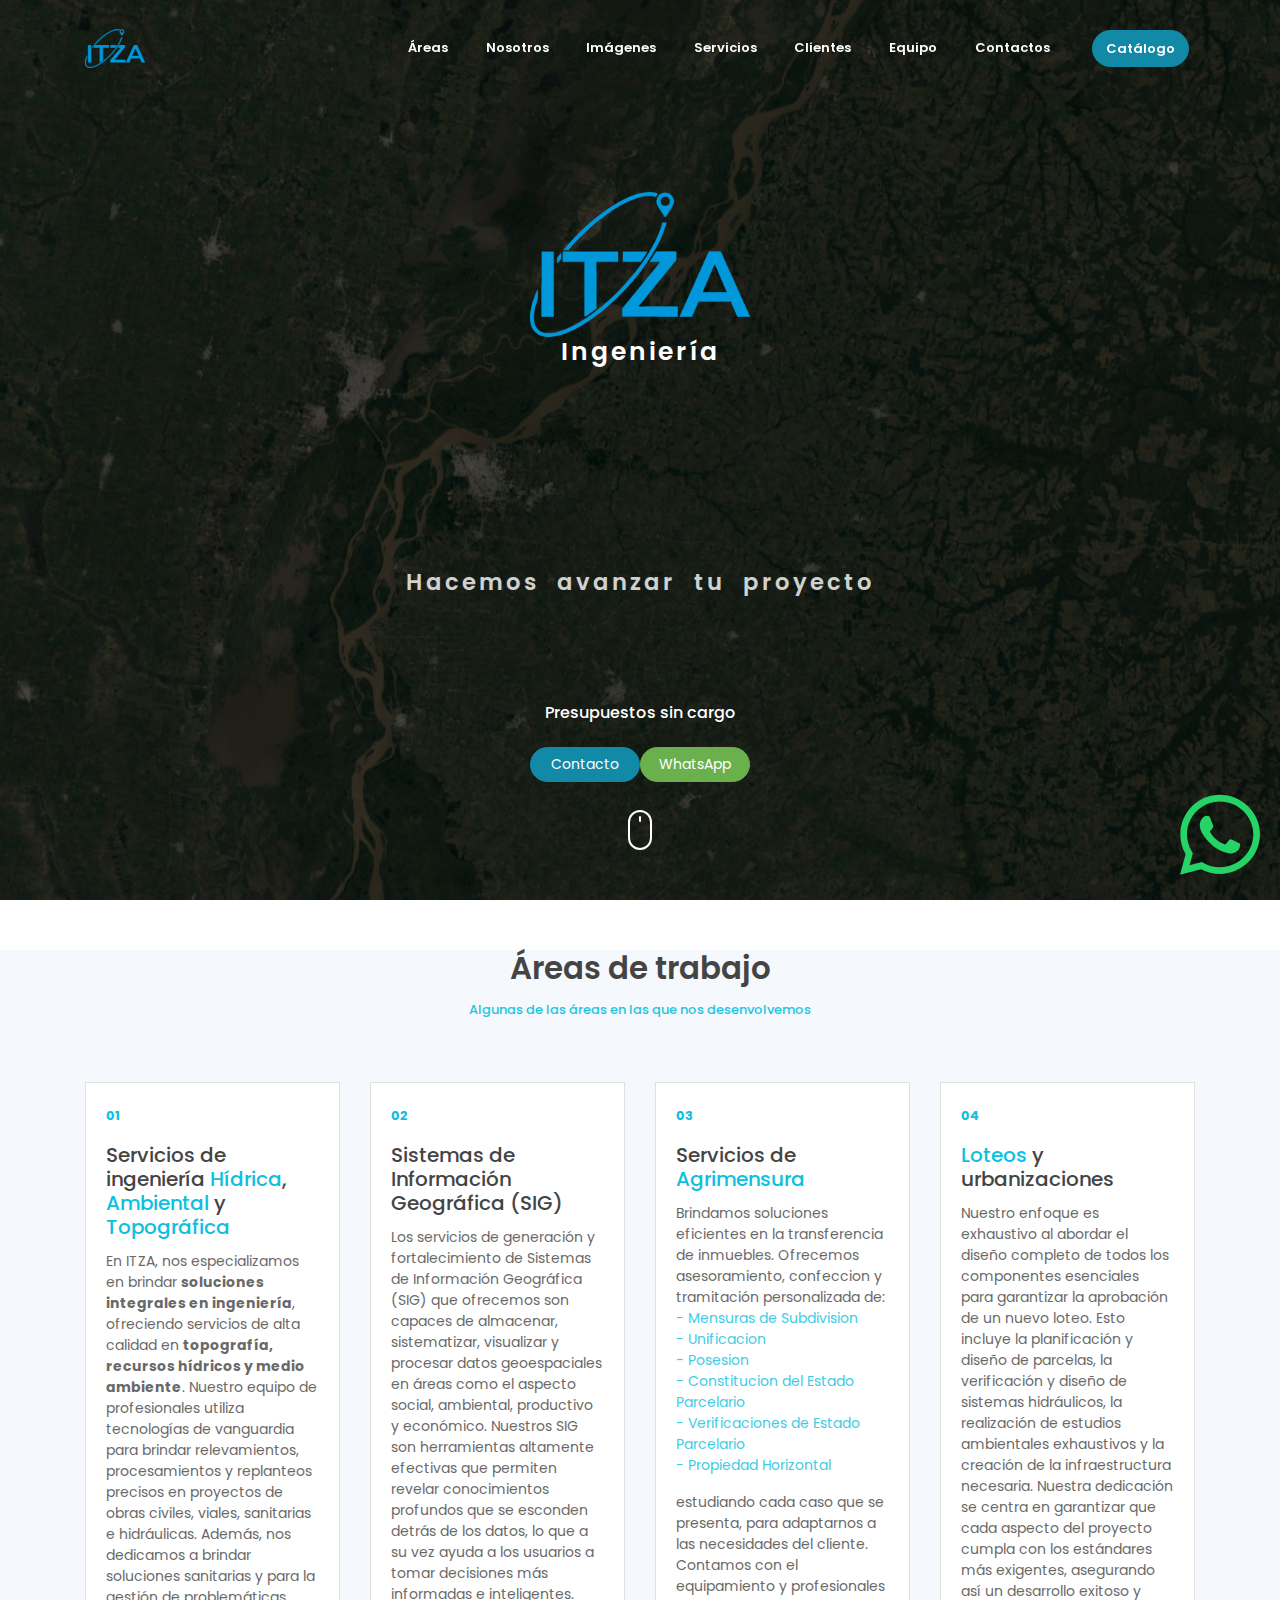
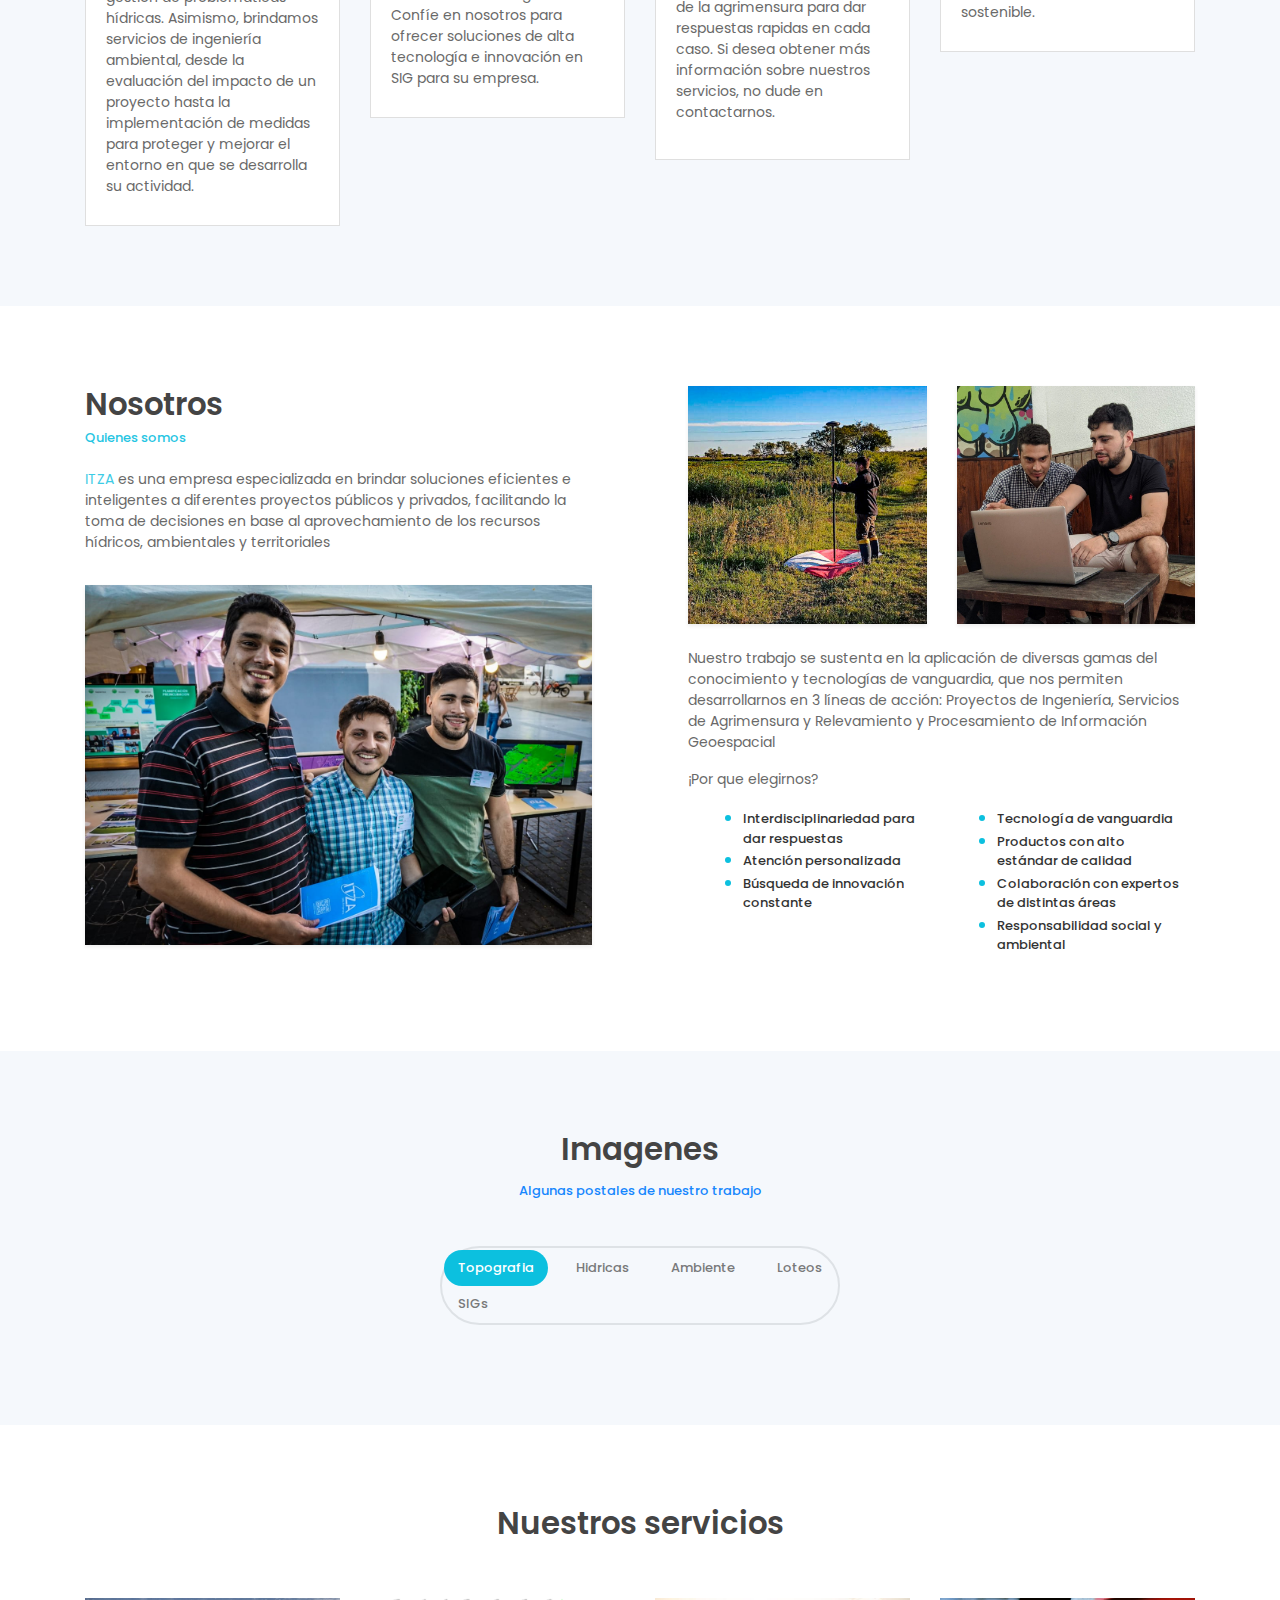
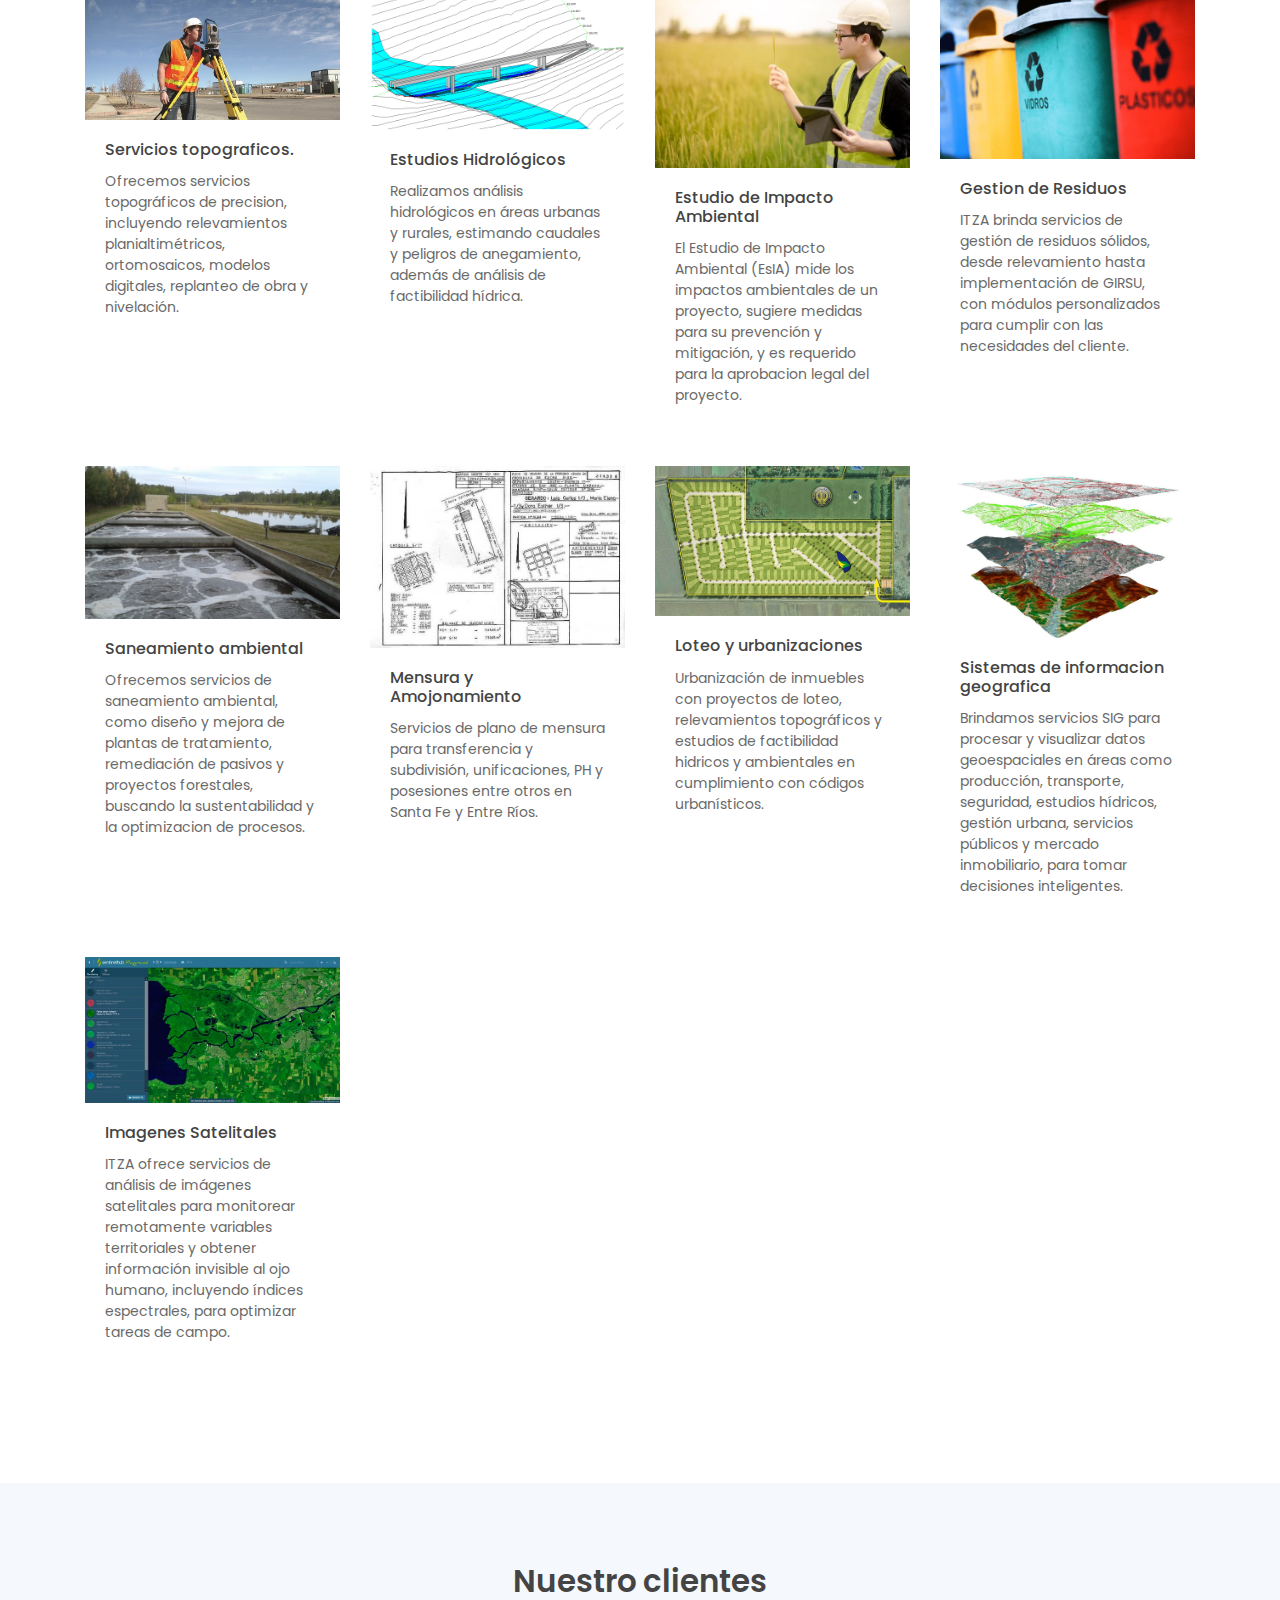
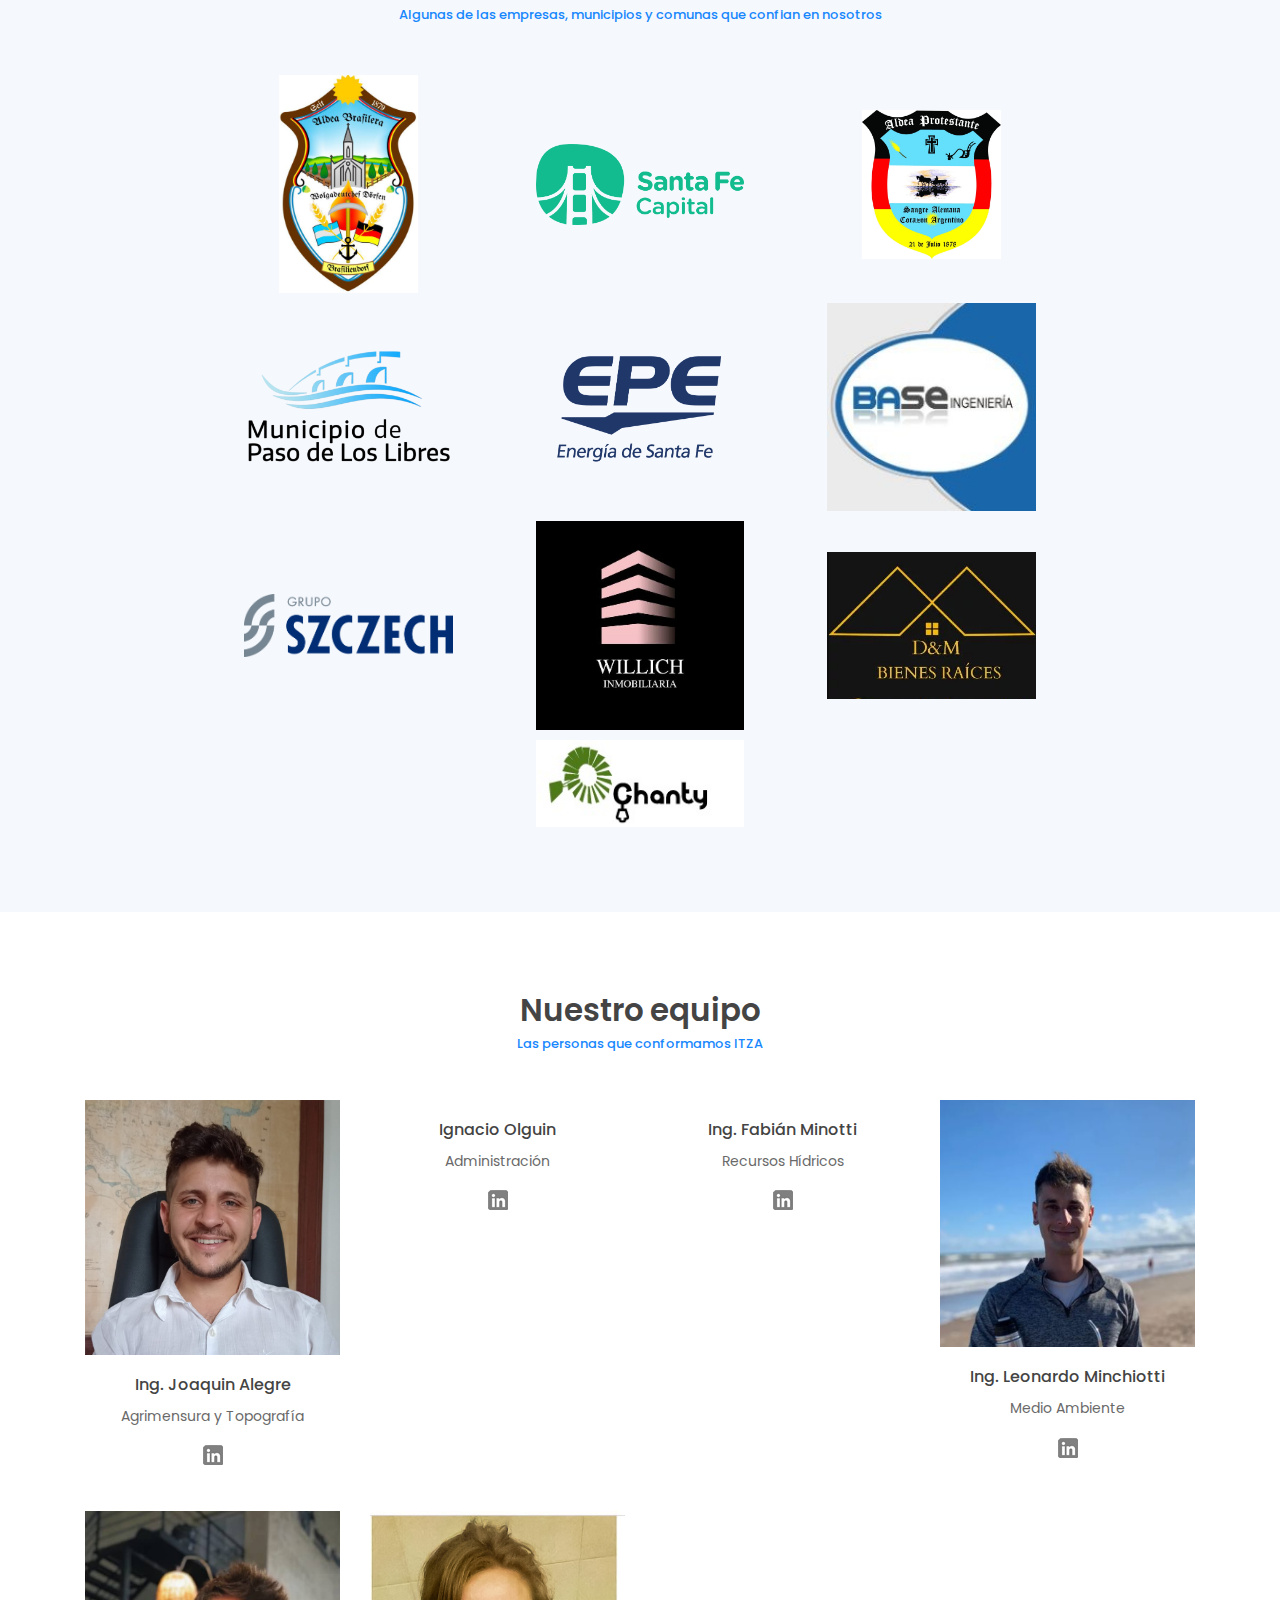
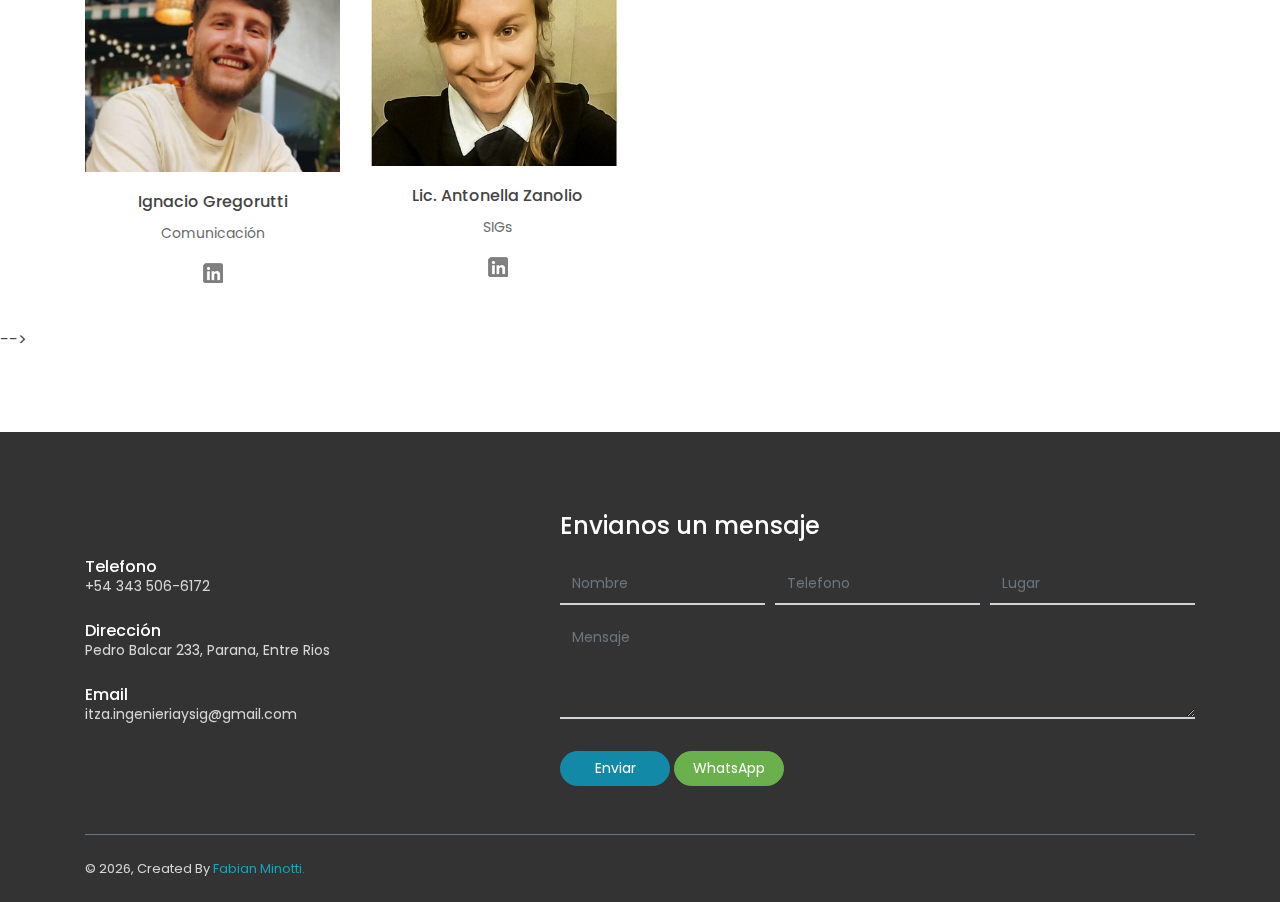
==== commit d1c5737d: "landings terminadas" ====
--- a/public_html/index_2.html
+++ b/public_html/index_2.html
@@ -17,7 +17,6 @@
 
     <script type="text/javascript">
         function on_load(){
-            debugger
 
         
        var urlActual = window.location.href;
@@ -36,6 +35,7 @@
         var divIRH = document.getElementById("ReplaceHidrica");
         var divAGR = document.getElementById("ReplaceAgrimensura");
         var divAMB = document.getElementById("ReplaceAmbiental");
+        var divMAIN = document.getElementById("ReplaceMain");
 
         switch (landing) {
         case "1":
@@ -43,19 +43,25 @@
         divIRH.style.display = "flex";
         divAGR.style.display = "none";
         divAMB.style.display = "none";
+        divMAIN.style.display = "none";
             break;
         case "2":
         divIRH.style.display = "none";
         divAGR.style.display = "flex";
         divAMB.style.display = "none";
+        divMAIN.style.display = "none";
             break;
         case "3":
         divIRH.style.display = "none";
         divAGR.style.display = "none";
         divAMB.style.display = "flex";
+        divMAIN.style.display = "none";
             break;  
         default:
-            console.log("No es un día válido");
+        divIRH.style.display = "none";
+        divAGR.style.display = "none";
+        divAMB.style.display = "none";
+        divMAIN.style.display = "flex";
         }
 }
 
@@ -137,6 +143,23 @@
         <div class="overlay" style="display: flex !important;flex-direction: column; justify-content: center;">
 
 
+            <!-- MAIN PAGE -->
+<!-- <div id="ReplaceDiscipl" style="height: 65% !important;display: flex !important;flex-direction: column; justify-content: space-around;"></div> -->
+<div id="ReplaceMain" style="height: 65% !important;display: flex !important;flex-direction: column; justify-content: space-around;">
+    <div style="min-height:150px ;display: flex !important;flex-direction: column; justify-content: center;"> 
+
+       <!-- <h1 class="title" style="text-align: center;color:#0CC0DF !important; min-height: 75px; font-size: 100px !important;">ITZA</h1>   -->
+       <img src="assets/imgs/logo.png" alt="" style="width: 220px;text-align: center;margin:auto">
+       <h2 class="subtitle" style="min-height: 25px; font-size: 25px !important;">Ingeniería </h2>
+   </div>
+   <div style="padding: 30px;justify-items: center;text-align: center;text-align: center;">                    
+       
+
+       <p class="subtitle"  style="max-width: 900px; text-justify:auto;margin-top: 20px;font-size: 17pt !important;">
+           Hacemos avanzar tu proyecto</p>
+   </div>
+</div>
+
 <!-- RECUROSOS HIDRICOS -->
 <!-- <div id="ReplaceDiscipl" style="height: 65% !important;display: flex !important;flex-direction: column; justify-content: space-around;"></div> -->
                 <div id="ReplaceHidrica" style="height: 65% !important;display: flex !important;flex-direction: column; justify-content: space-around;">
@@ -144,7 +167,7 @@
 
                         <!-- <h1 class="title" style="text-align: center;color:#0CC0DF !important; min-height: 75px; font-size: 100px !important;">ITZA</h1>   -->
                         <img src="assets/imgs/logo.png" alt="" style="width: 220px;text-align: center;margin:auto">
-                        <h1 class="subtitle" style="min-height: 25px; font-size: 25px !important;">Ingeniería Hídrica</h1>
+                        <h2 class="subtitle" style="min-height: 25px; font-size: 25px !important;">Ingeniería Hídrica</h2>
                     </div>
                     <div style="padding: 30px;justify-items: center;text-align: center;text-align: center;">                    
                         <div class="tagInicio">Estudios Hidricos e Hidraulicos</div>
@@ -188,17 +211,17 @@
     <div style="min-height:150px ;display: flex !important;flex-direction: column; justify-content: center;">
         <!-- <h1 class="title" style="text-align: center;color:#0CC0DF !important; min-height: 75px; font-size: 100px !important;">ITZA</h1>   -->
         <img src="assets/imgs/logo.png" alt="" style="width: 220px;text-align: center;margin:auto">
-        <h1 class="subtitle" style="min-height: 25px; font-size: 25px !important;">Ingeniería Hídrica</h1>
+        <h1 class="subtitle" style="min-height: 25px; font-size: 25px !important;">Ingeniería Ambiental</h1>
     </div>
     <div style="padding: 30px;justify-items: center;text-align: center;text-align: center;">                    
-        <div class="tagInicio">Estudios Hidricos e Hidraulicos</div>
-        <div class="tagInicio">Factibilidad Hidrica</div>
-        <div class="tagInicio">Diseño de obras hidraulicas</div>
-        <div class="tagInicio">Modelos matematicos</div>
-        <div class="tagInicio">Riego y Drenaje Rural</div>
+        <div class="tagInicio">Estudios de impacto ambiental (EsIA)</div>
+        <div class="tagInicio">Saneamiento Ambiental</div>
+        <div class="tagInicio">Tratamiento de efluentes</div>
+        <div class="tagInicio">Gestion de Residuos</div>
+        <div class="tagInicio">Habilitaciones ambientales</div>
 
         <p style="max-width: 900px; text-justify:auto;margin-top: 20px;">
-            Somos especialistas en recursos hídricos, brindamos soluciones rápidas e innovadoras para tu proyecto.</p>
+            Somos especialistas en medio ambiente, brindamos soluciones rápidas e innovadoras para tu proyecto.</p>
     </div>
 </div>
 
@@ -211,63 +234,13 @@
                     <h6> Presupuestos sin cargo</h6>                    
                 </div> 
                 <div style="display: flex !important; justify-content: center;">
-                    <div class="btn btn-info rounded w-md mt-3"> Contacto</div>
-                    <div class="btn btn-success rounded w-md mt-3"> WhatsApp</div>
+                    <a href="#contact"><div class="btn btn-info rounded w-md mt-3" > Contacto</div></a>
+                    <a href="https://api.whatsapp.com/send/?phone=5493435066172&text=Hola,%20me%20comunico%20para%20saber%20mas%20acerca%20de%20los%20servicios%20de%20ITZA" target="_blank"><div class="btn btn-success rounded w-md mt-3"> WhatsApp</div></a>
                 </div> 
                 </div>
                       
         </div>
         
-            <!-- FORMULARIO VIEJO -->
-            <!-- <form action="https://formspree.io/f/meqbnrvd" method='POST' style="margin: 20px !important;padding: 15px !important;">
-              
-                <div class="form-group">
-                    <label for="nombre">Nombre</label>
-                    <input type="text" class="form-control" name='nombre' id="nombre" placeholder="nombre..." style="color:white" required>
-                </div>
-                <div class="form-group">
-                    <label for="email">Email</label>
-                    <input type="email" class="form-control" name='email' id="email" placeholder="email..." style="color:white" required>
-                </div>
-                <div class="form-group">
-                    <table>
-                        <tr>
-                            <td>
-                                <label for="telefono">Telefono</label>
-                            </td>
-                            <td>
-                                <label for="lugar">De donde sos?</label>
-                            </td>
-                        </tr>
-                        <tr>
-                            <td>
-                                <input type="text" class="form-control" name='telefono' id="telefono" placeholder="Telefono..." style="color:white" required>
-                            </td>
-                            <td>
-                                <input type="text" class="form-control" name='lugar' id="lugar" placeholder="Ciudad..." style="color:white" required>
-                            </td>
-                        </tr>
-                    </table>
-                    
-                </div>              
-                <div class="form-group">
-                    <label for="exampleTextarea">Mensaje</label>
-                    <textarea class="form-control" name='mensaje' id="mensaje" rows="1" style="color:white" required></textarea>
-                </div>
-                <div class="form-group">
-                    <label for="exampleTextarea">Que servicio le interesa?</label>
-                    <select name="select">
-                        <option value="Mensura">Mensura / Agrimensura</option>
-                        <option value="Topografia" >Topografia</option>
-                        <option value="Hidraulica">Hidráulica / Hidrologia</option>
-                        <option value="Ambienal">Ambiental</option>
-                        <option value="Loteos">Loteos</option>
-                        <option value="Otro">Otro</option>
-                      </select>
-                </div>
-                <button class="btn btn-primary" type="submit">Enviar</button>
-            </form> -->
-         
        
         <div class="mouse-icon"><div class="wheel"></div></div>
     </header>
@@ -385,7 +358,7 @@
         <div class="container">
             <h6 class="section-title text-center">Imagenes</h6>
             <h6 class="section-subtitle mb-5 text-center">Algunas postales de nuestro trabajo</h6>
-            <div class="filters" >
+            <div class="filters" style="display:flex; flex-wrap:wrap" >
                 <a href="#" data-filter=".topo" class="active" >
                     Topografia
                 </a>
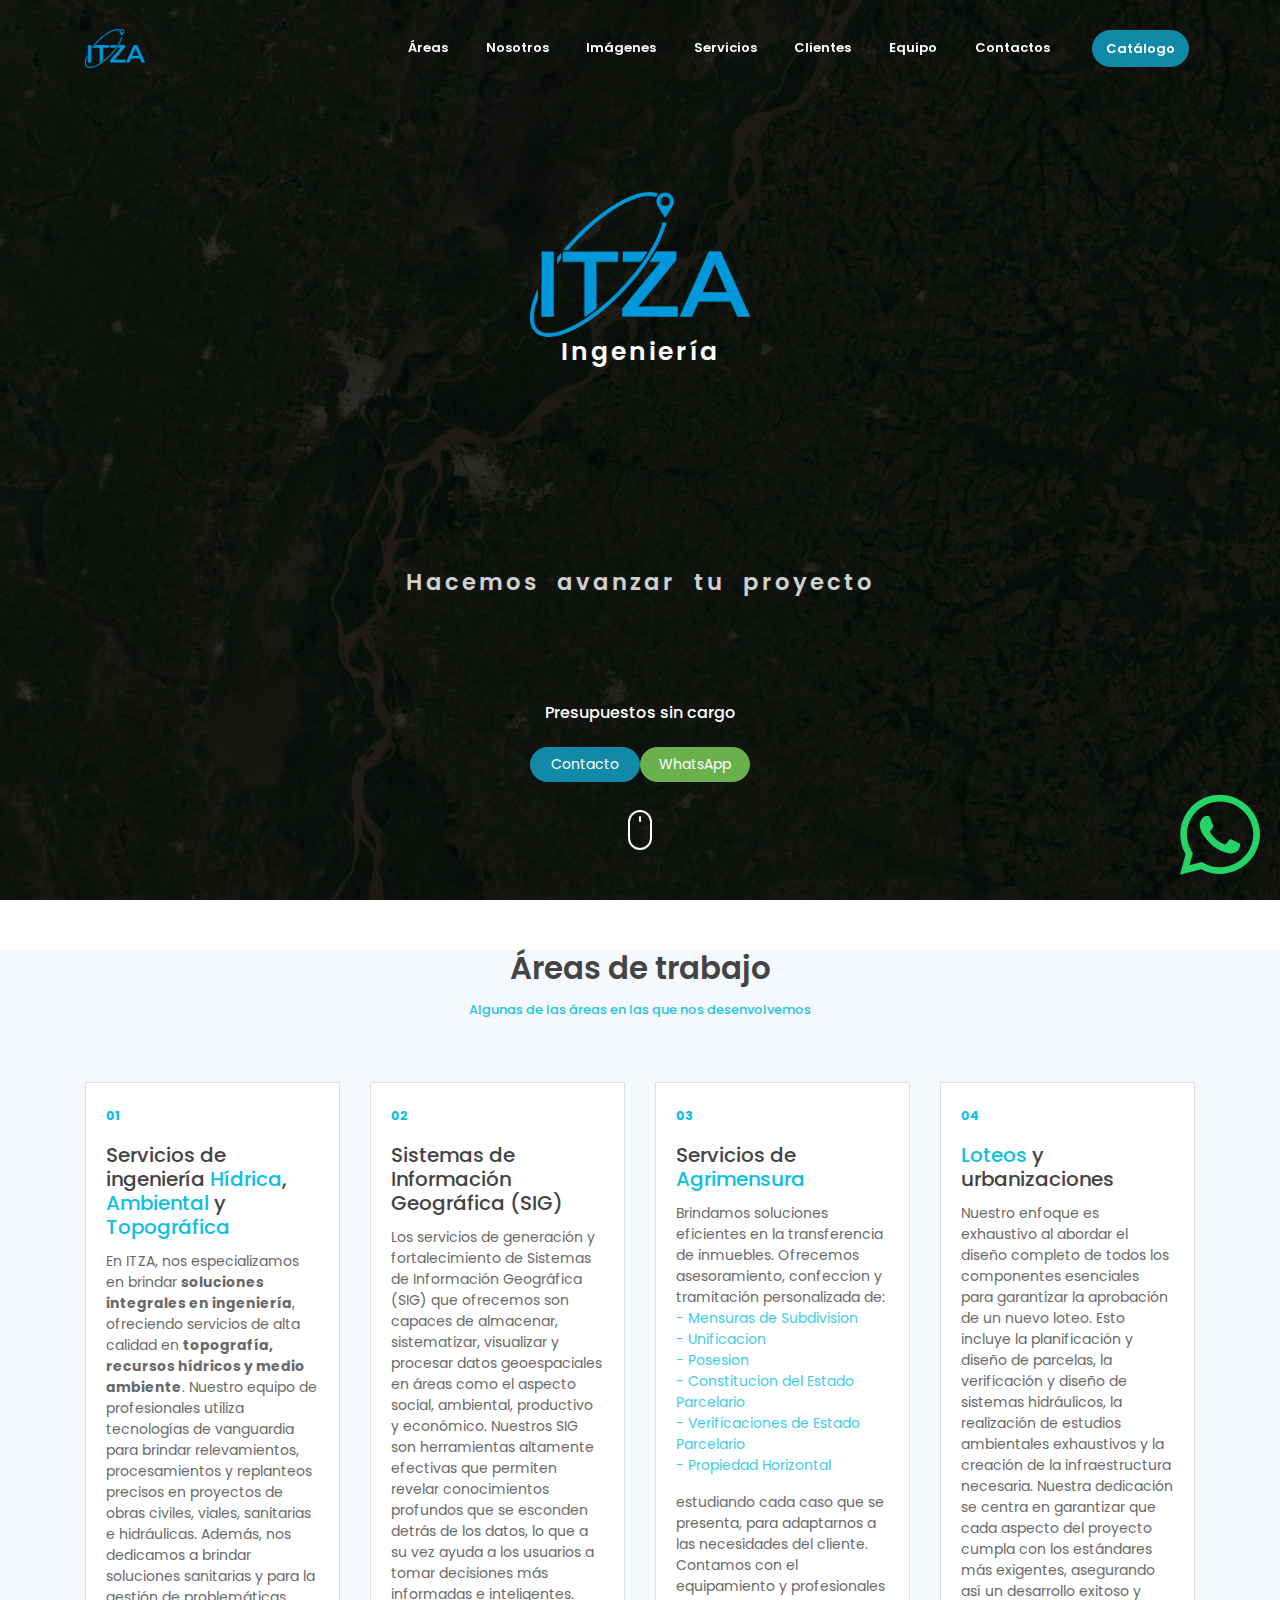
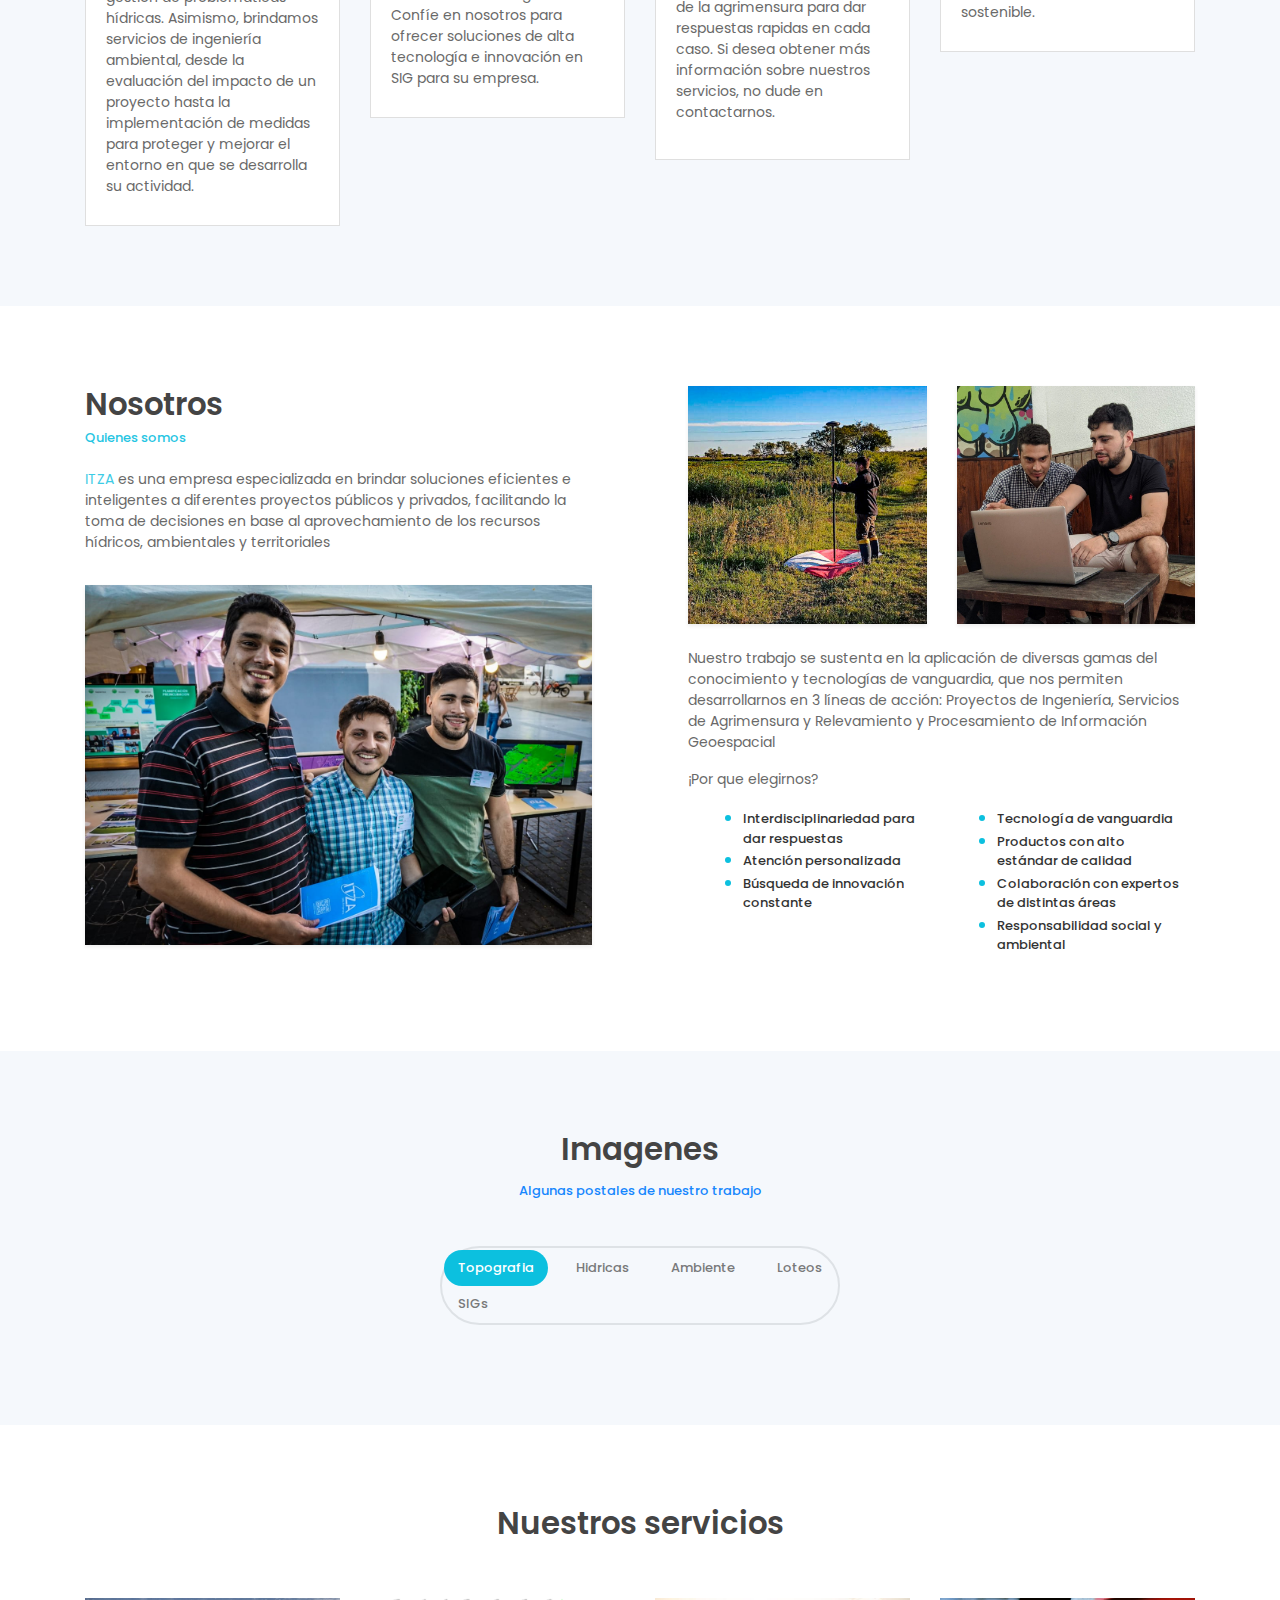
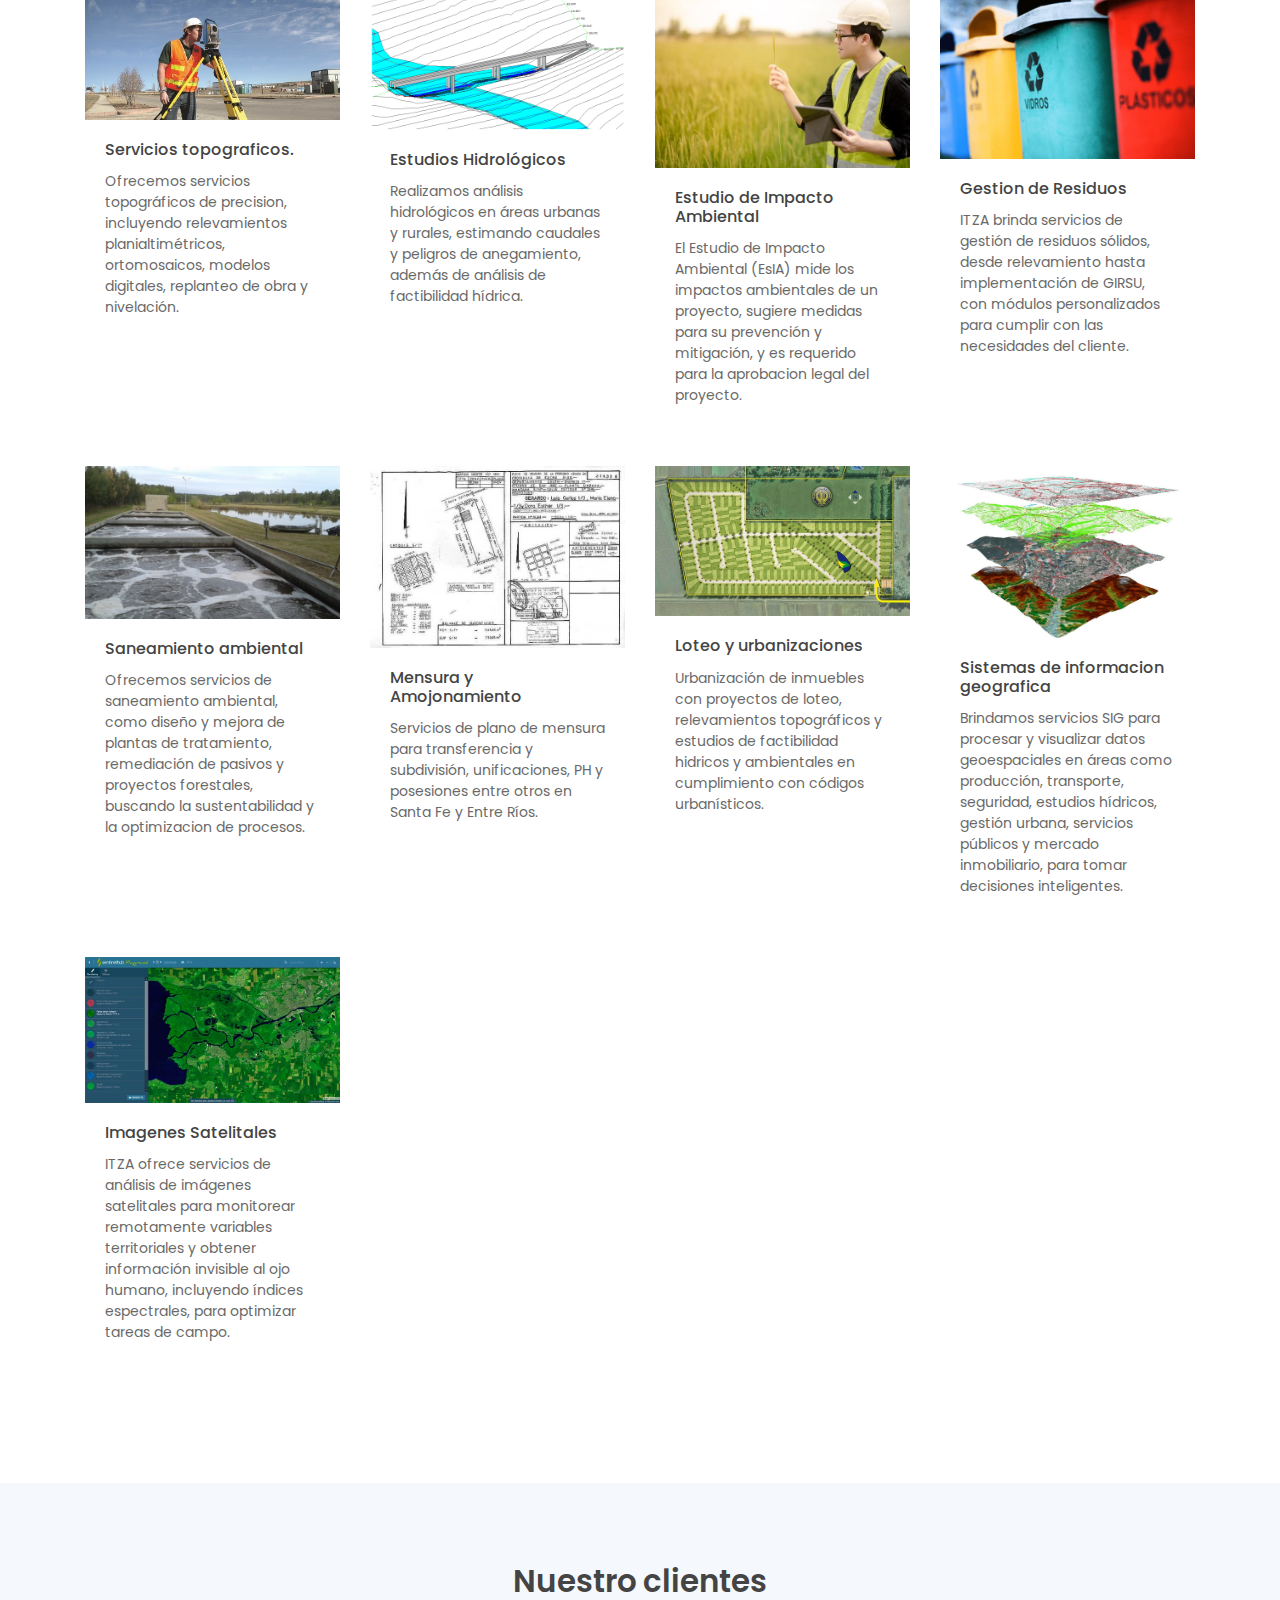
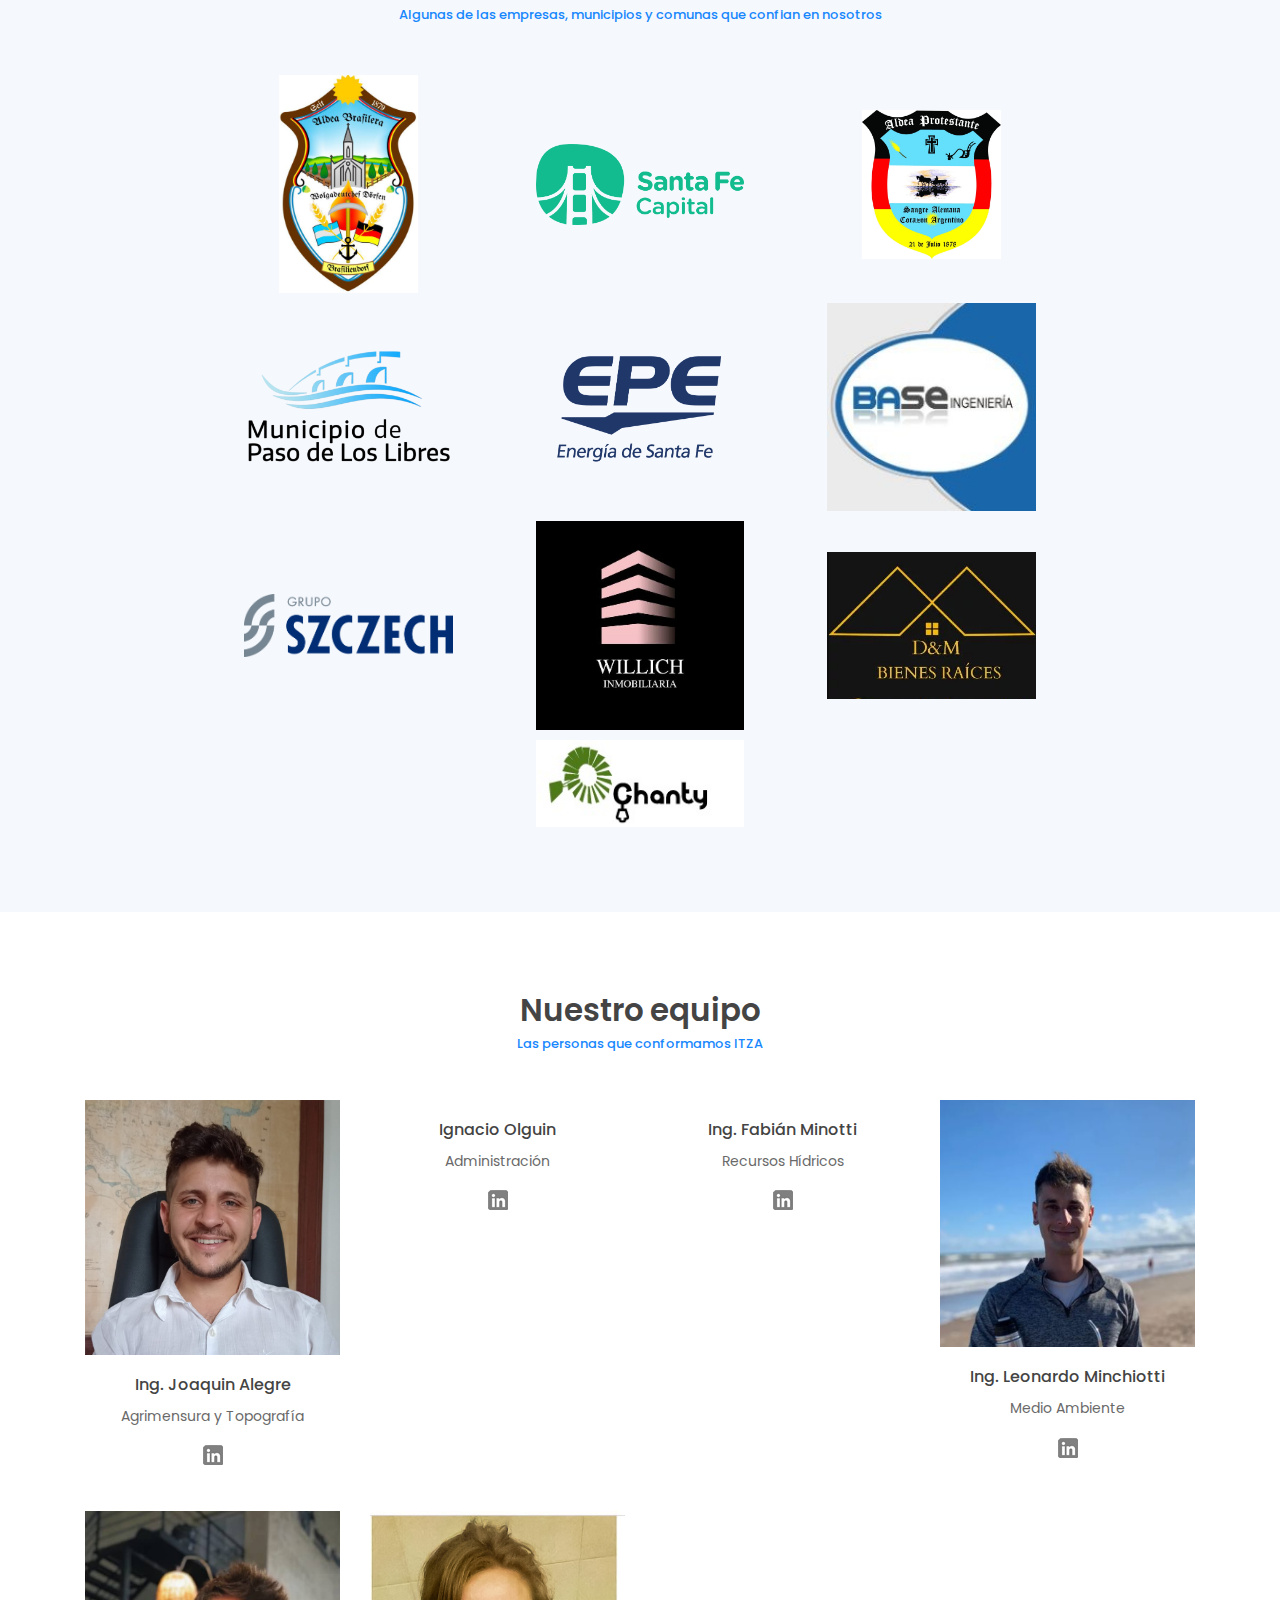
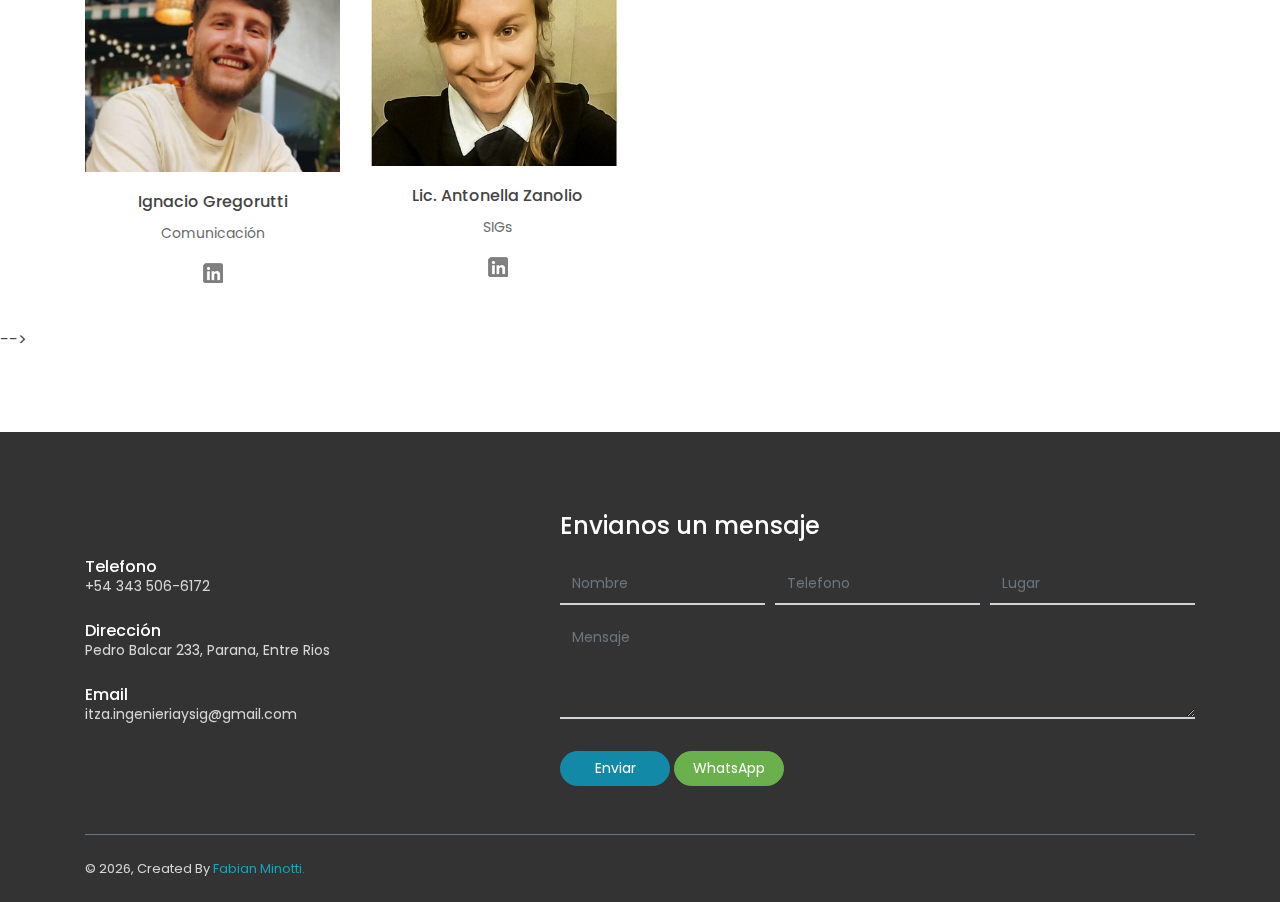
==== commit d528777b: "imagenes agregadas" ====
--- a/public_html/index_2.html
+++ b/public_html/index_2.html
@@ -32,36 +32,56 @@
         var landing = parametros.landing
         console.log(landing);
 
+        var backImagen = document.getElementById("backImage");
+
         var divIRH = document.getElementById("ReplaceHidrica");
         var divAGR = document.getElementById("ReplaceAgrimensura");
         var divAMB = document.getElementById("ReplaceAmbiental");
         var divMAIN = document.getElementById("ReplaceMain");
+        var divTopo = document.getElementById("ReplaceTopo");
 
         switch (landing) {
         case "1":
-        var divElement = document.getElementById("ReplaceHidrica");
         divIRH.style.display = "flex";
         divAGR.style.display = "none";
         divAMB.style.display = "none";
         divMAIN.style.display = "none";
+        divTopo.style.display = "none"
+        backImagen.style.backgroundImage = "url('assets/imgs/back-irh.jpg')";
             break;
         case "2":
         divIRH.style.display = "none";
         divAGR.style.display = "flex";
         divAMB.style.display = "none";
         divMAIN.style.display = "none";
+        divTopo.style.display = "none"
+        backImagen.style.backgroundImage = "url('assets/imgs/back-agrim.jpg')";
+
             break;
         case "3":
         divIRH.style.display = "none";
         divAGR.style.display = "none";
         divAMB.style.display = "flex";
         divMAIN.style.display = "none";
+        divTopo.style.display = "none"
+        backImagen.style.backgroundImage = "url('assets/imgs/back-amb.jpg')";
             break;  
+            case "4":
+        divIRH.style.display = "none";
+        divAGR.style.display = "none";
+        divAMB.style.display = "none";
+        divMAIN.style.display = "none";
+        divTopo.style.display = "flex"
+        backImagen.style.backgroundImage = "url('assets/imgs/back-topo.jpg')";
+
+            break;
         default:
         divIRH.style.display = "none";
         divAGR.style.display = "none";
         divAMB.style.display = "none";
         divMAIN.style.display = "flex";
+        divTopo.style.display = "none"
+        backImagen.style.backgroundImage = "url('assets/imgs/header.jpg')";
         }
 }
 
@@ -139,13 +159,13 @@
     <!-- End Of Second Navigation -->
 
     <!-- Page Header -->
-    <header class="header">
+    <header class="header" id="backImage">
         <div class="overlay" style="display: flex !important;flex-direction: column; justify-content: center;">
 
 
             <!-- MAIN PAGE -->
 <!-- <div id="ReplaceDiscipl" style="height: 65% !important;display: flex !important;flex-direction: column; justify-content: space-around;"></div> -->
-<div id="ReplaceMain" style="height: 65% !important;display: flex !important;flex-direction: column; justify-content: space-around;">
+<div id="ReplaceMain" style="height: 65% !important;display: none !important;flex-direction: column; justify-content: space-around;">
     <div style="min-height:150px ;display: flex !important;flex-direction: column; justify-content: center;"> 
 
        <!-- <h1 class="title" style="text-align: center;color:#0CC0DF !important; min-height: 75px; font-size: 100px !important;">ITZA</h1>   -->
@@ -187,15 +207,13 @@
                     <div style="min-height:150px ;display: flex !important;flex-direction: column; justify-content: center;">
                         <!-- <h1 class="title" style="text-align: center;color:#0CC0DF !important; min-height: 75px; font-size: 100px !important;">ITZA</h1>   -->
                         <img src="assets/imgs/logo.png" alt="" style="width: 220px;text-align: center;margin:auto">
-                        <h1 class="subtitle" style="min-height: 25px; font-size: 25px !important;margin-left: 30px !important;margin-right: 30 px !important;">Agrimensura y Topografia</h1>
+                        <h1 class="subtitle" style="min-height: 25px; font-size: 25px !important;margin-left: 30px !important;margin-right: 30 px !important;">Agrimensura</h1>
                     </div>
                     <div style="padding: 30px;justify-items: center;text-align: center;text-align: center;">                    
                         <div class="tagInicio">Mensuras</div>
                         <div class="tagInicio">VEP y REP</div>
                         <div class="tagInicio">Amojonamientos</div>
-                        <div class="tagInicio">Relevamientos topograficos</div>
-                        <div class="tagInicio">Vuelos con drone</div>
-                        <div class="tagInicio">SIG</div>
+                        <div class="tagInicio">Posesiones</div>
                         <div class="tagInicio">Loteos</div>
 
 
@@ -219,6 +237,27 @@
         <div class="tagInicio">Tratamiento de efluentes</div>
         <div class="tagInicio">Gestion de Residuos</div>
         <div class="tagInicio">Habilitaciones ambientales</div>
+
+        <p style="max-width: 900px; text-justify:auto;margin-top: 20px;">
+            Somos especialistas en medio ambiente, brindamos soluciones rápidas e innovadoras para tu proyecto.</p>
+    </div>
+</div>
+
+
+<!-- TOPOGRAFIA  -->
+
+<div id="ReplaceTopo" style="height: 65% !important;display: none !important;flex-direction: column; justify-content: space-around;">
+    <div style="min-height:150px ;display: flex !important;flex-direction: column; justify-content: center;">
+        <!-- <h1 class="title" style="text-align: center;color:#0CC0DF !important; min-height: 75px; font-size: 100px !important;">ITZA</h1>   -->
+        <img src="assets/imgs/logo.png" alt="" style="width: 220px;text-align: center;margin:auto">
+        <h1 class="subtitle" style="min-height: 25px; font-size: 25px !important;">Topografía & SIGs</h1>
+    </div>
+    <div style="padding: 30px;justify-items: center;text-align: center;text-align: center;">                    
+        <div class="tagInicio">Relevamientos Topográficos</div>
+        <div class="tagInicio">Relevamientos con Drone</div>
+        <div class="tagInicio">Replanteos</div>
+        <div class="tagInicio">Imagenes Satelitales</div>
+        <div class="tagInicio">SIG</div>
 
         <p style="max-width: 900px; text-justify:auto;margin-top: 20px;">
             Somos especialistas en medio ambiente, brindamos soluciones rápidas e innovadoras para tu proyecto.</p>
--- a/public_html/assets/css/leadmark.css
+++ b/public_html/assets/css/leadmark.css
@@ -11498,7 +11498,7 @@
   top: 0;
   width: 100%;
   height: 100%;
-  background: rgba(0, 0, 0, 0.7);
+  background: rgba(0, 0, 0, 0.8);
   color: #fff;
   display: -webkit-box;
   display: -ms-flexbox;
